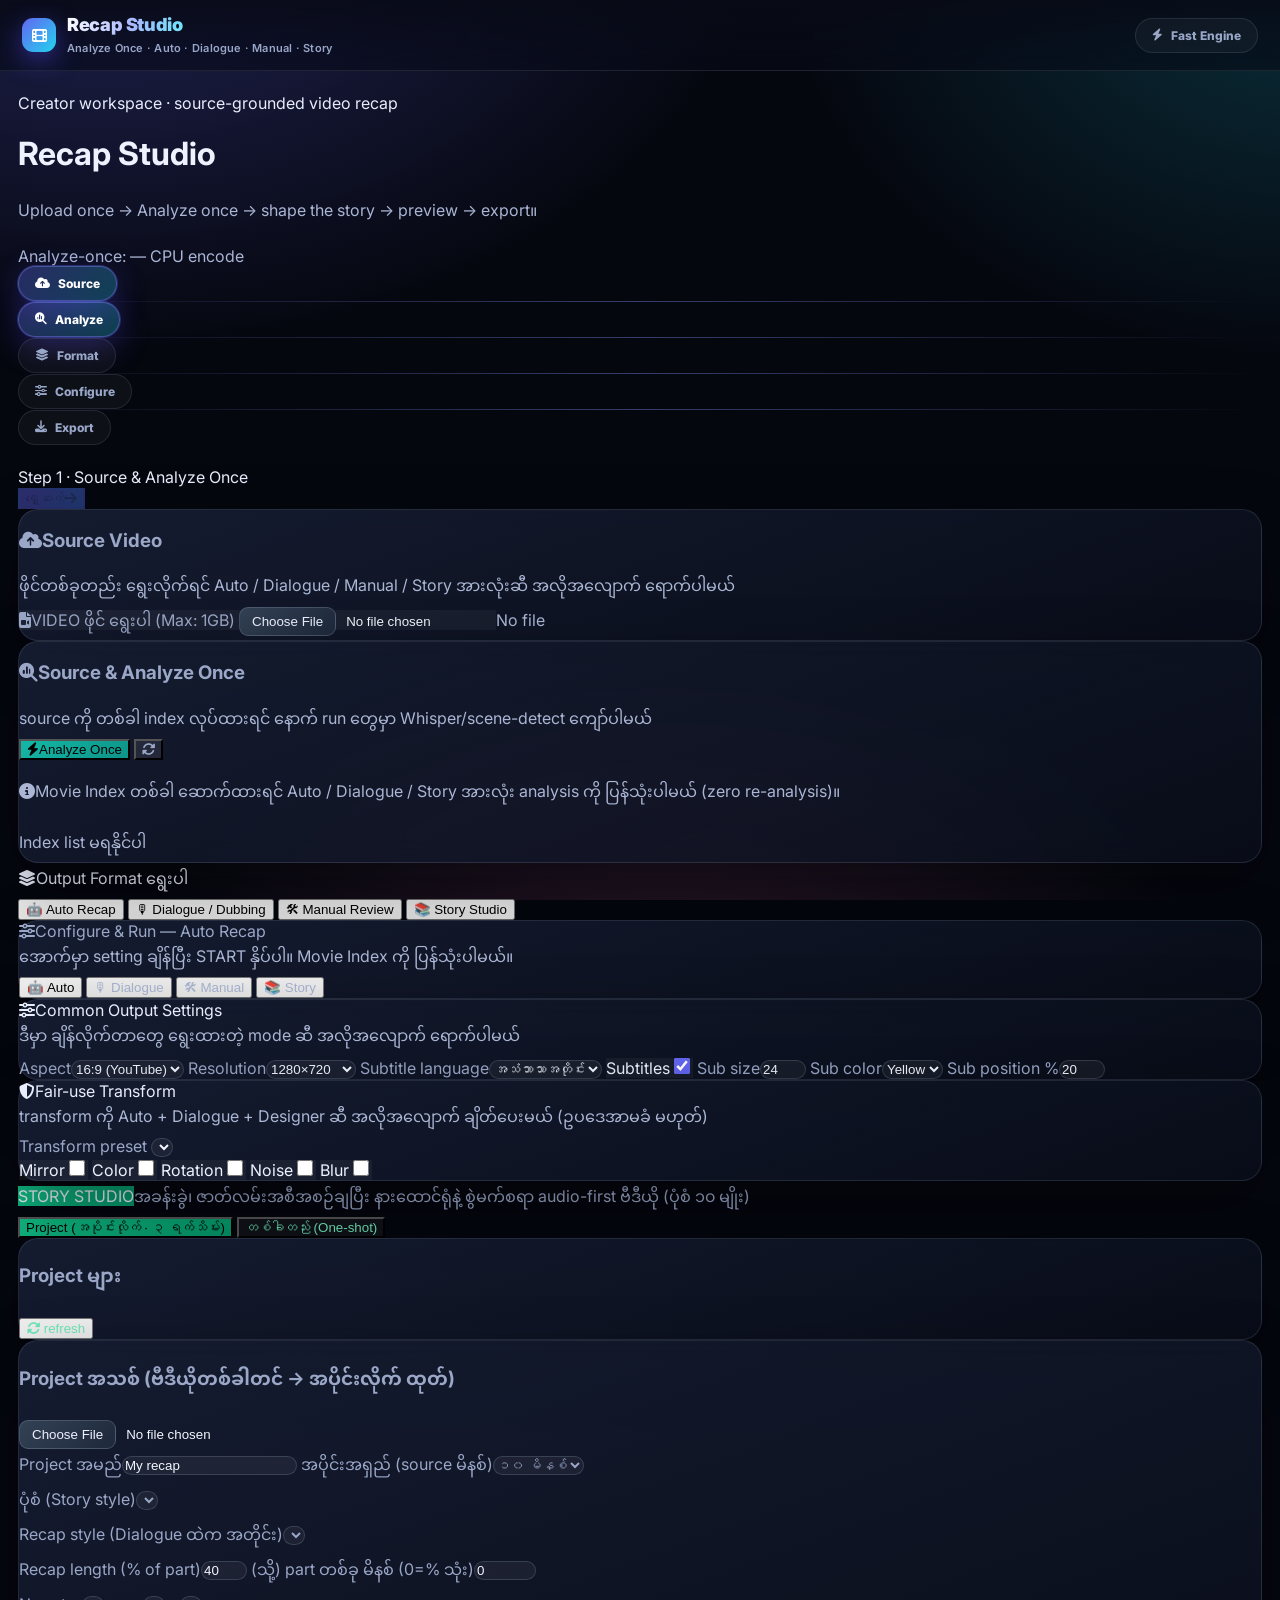
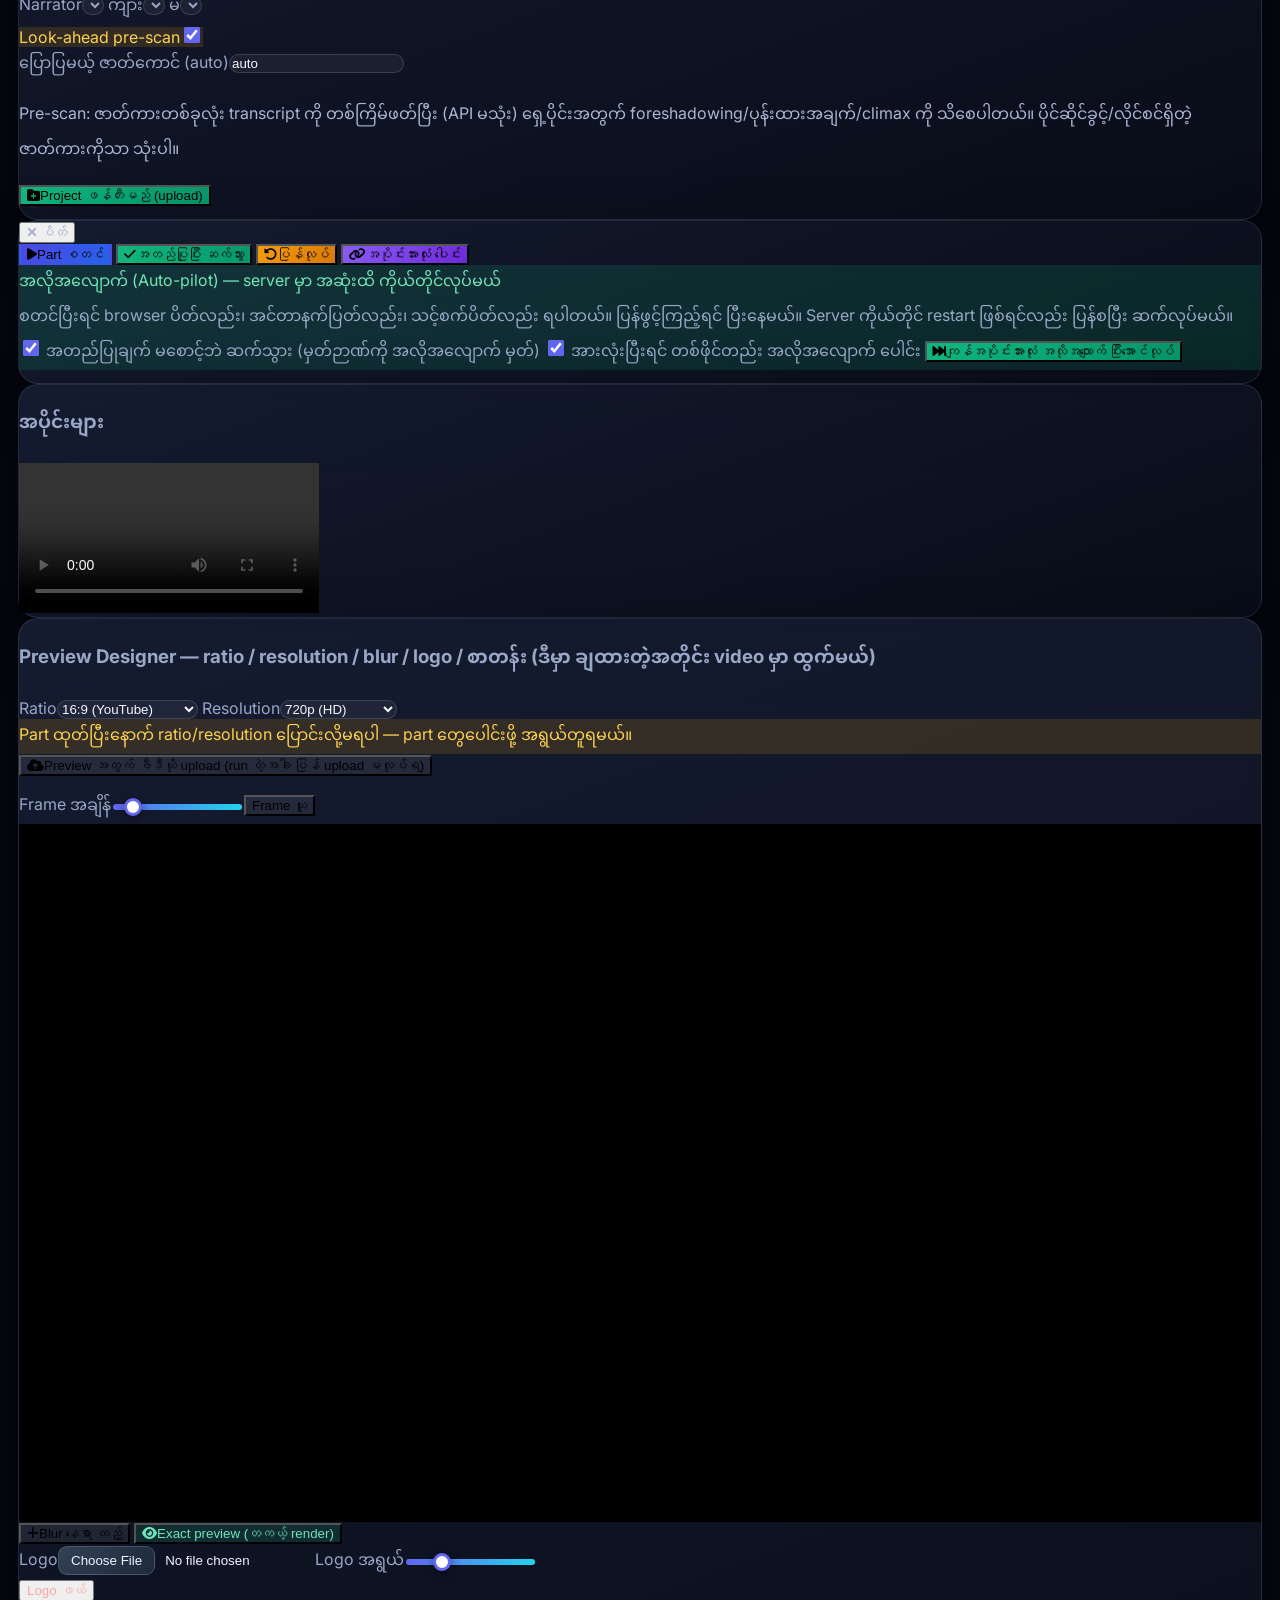
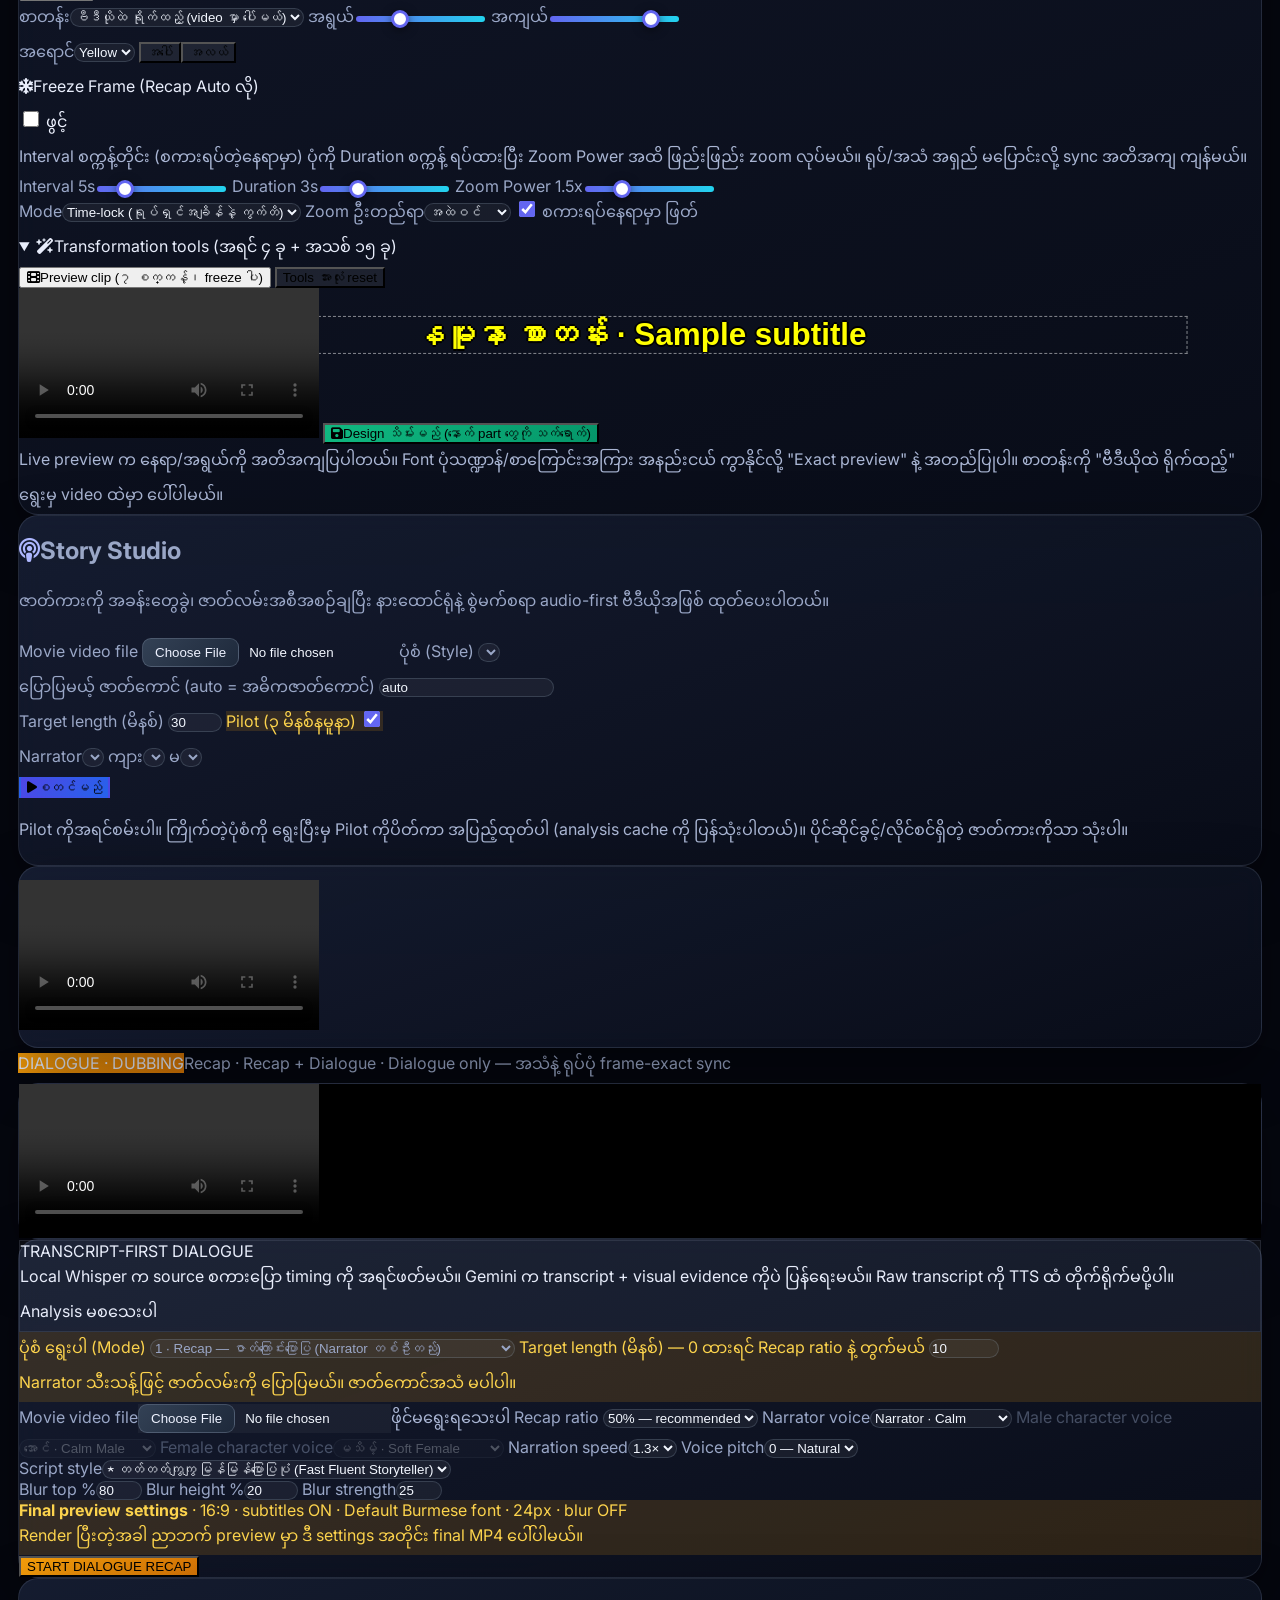
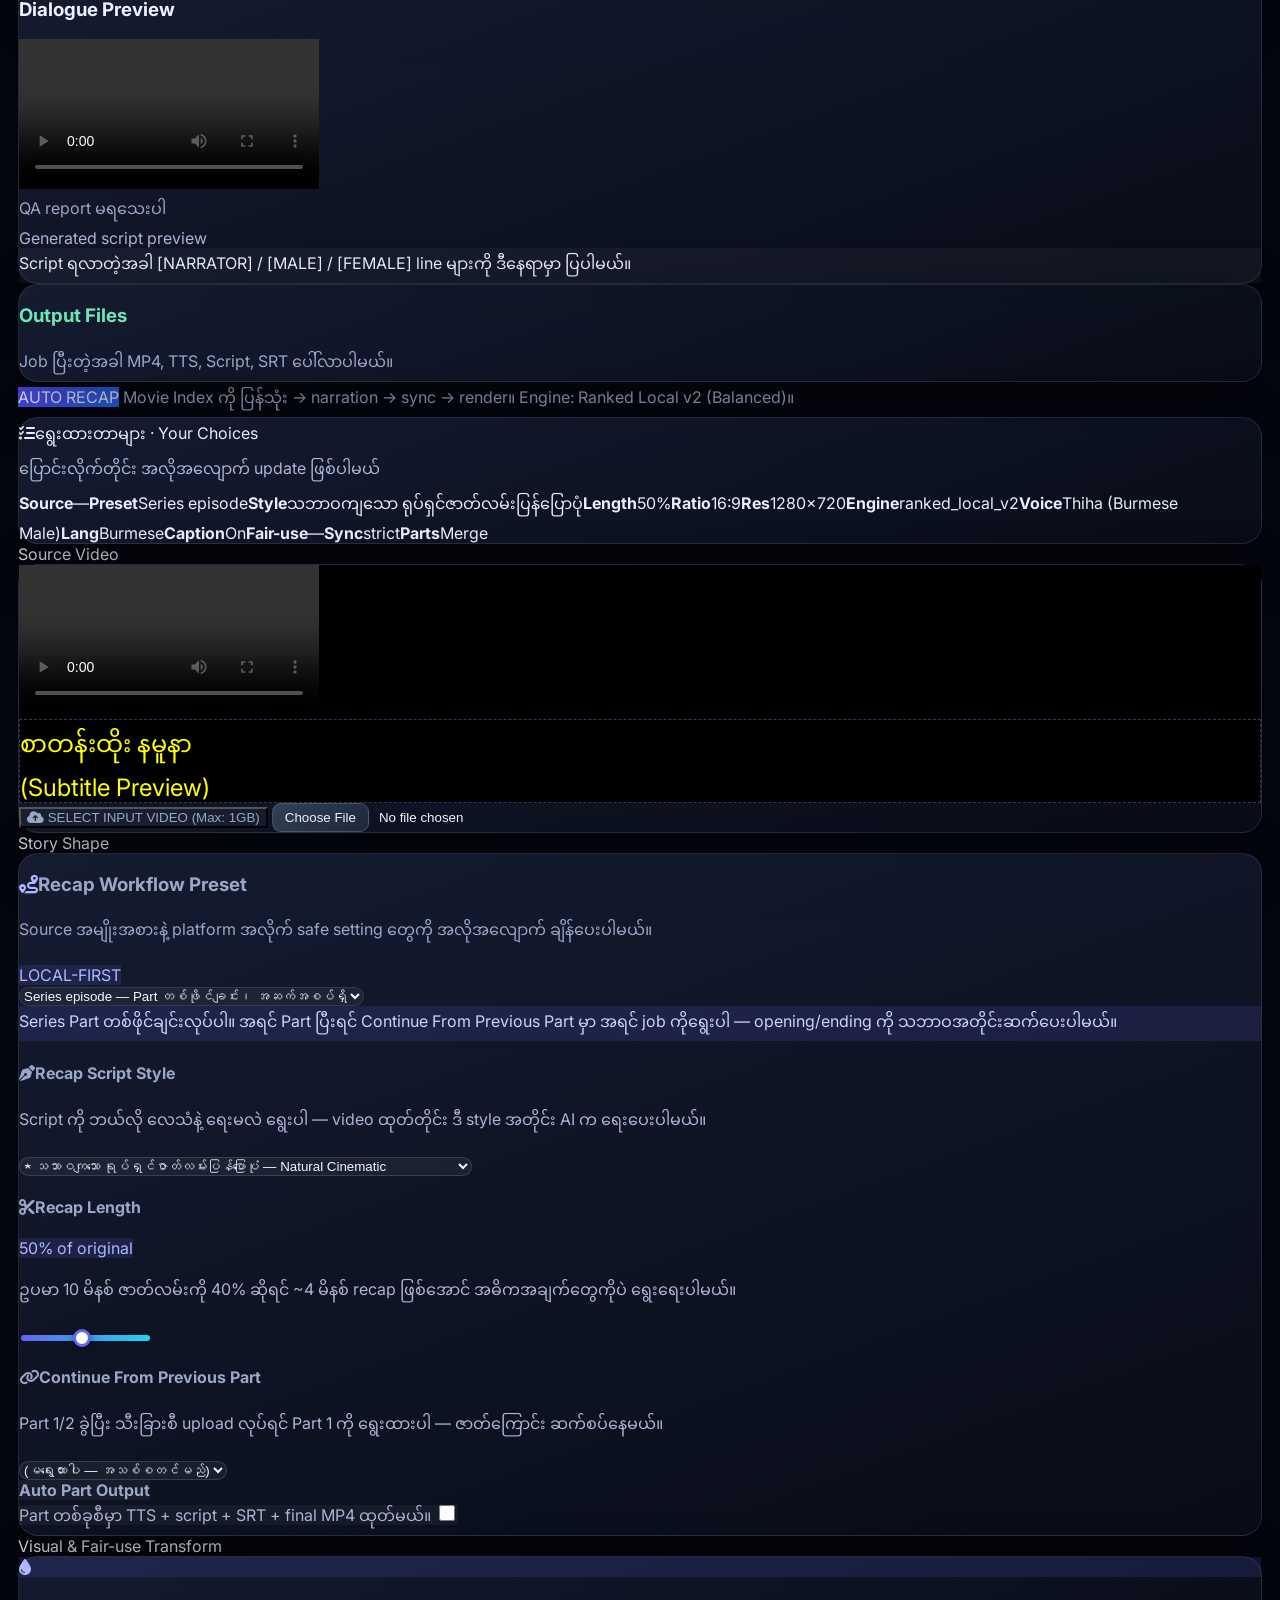
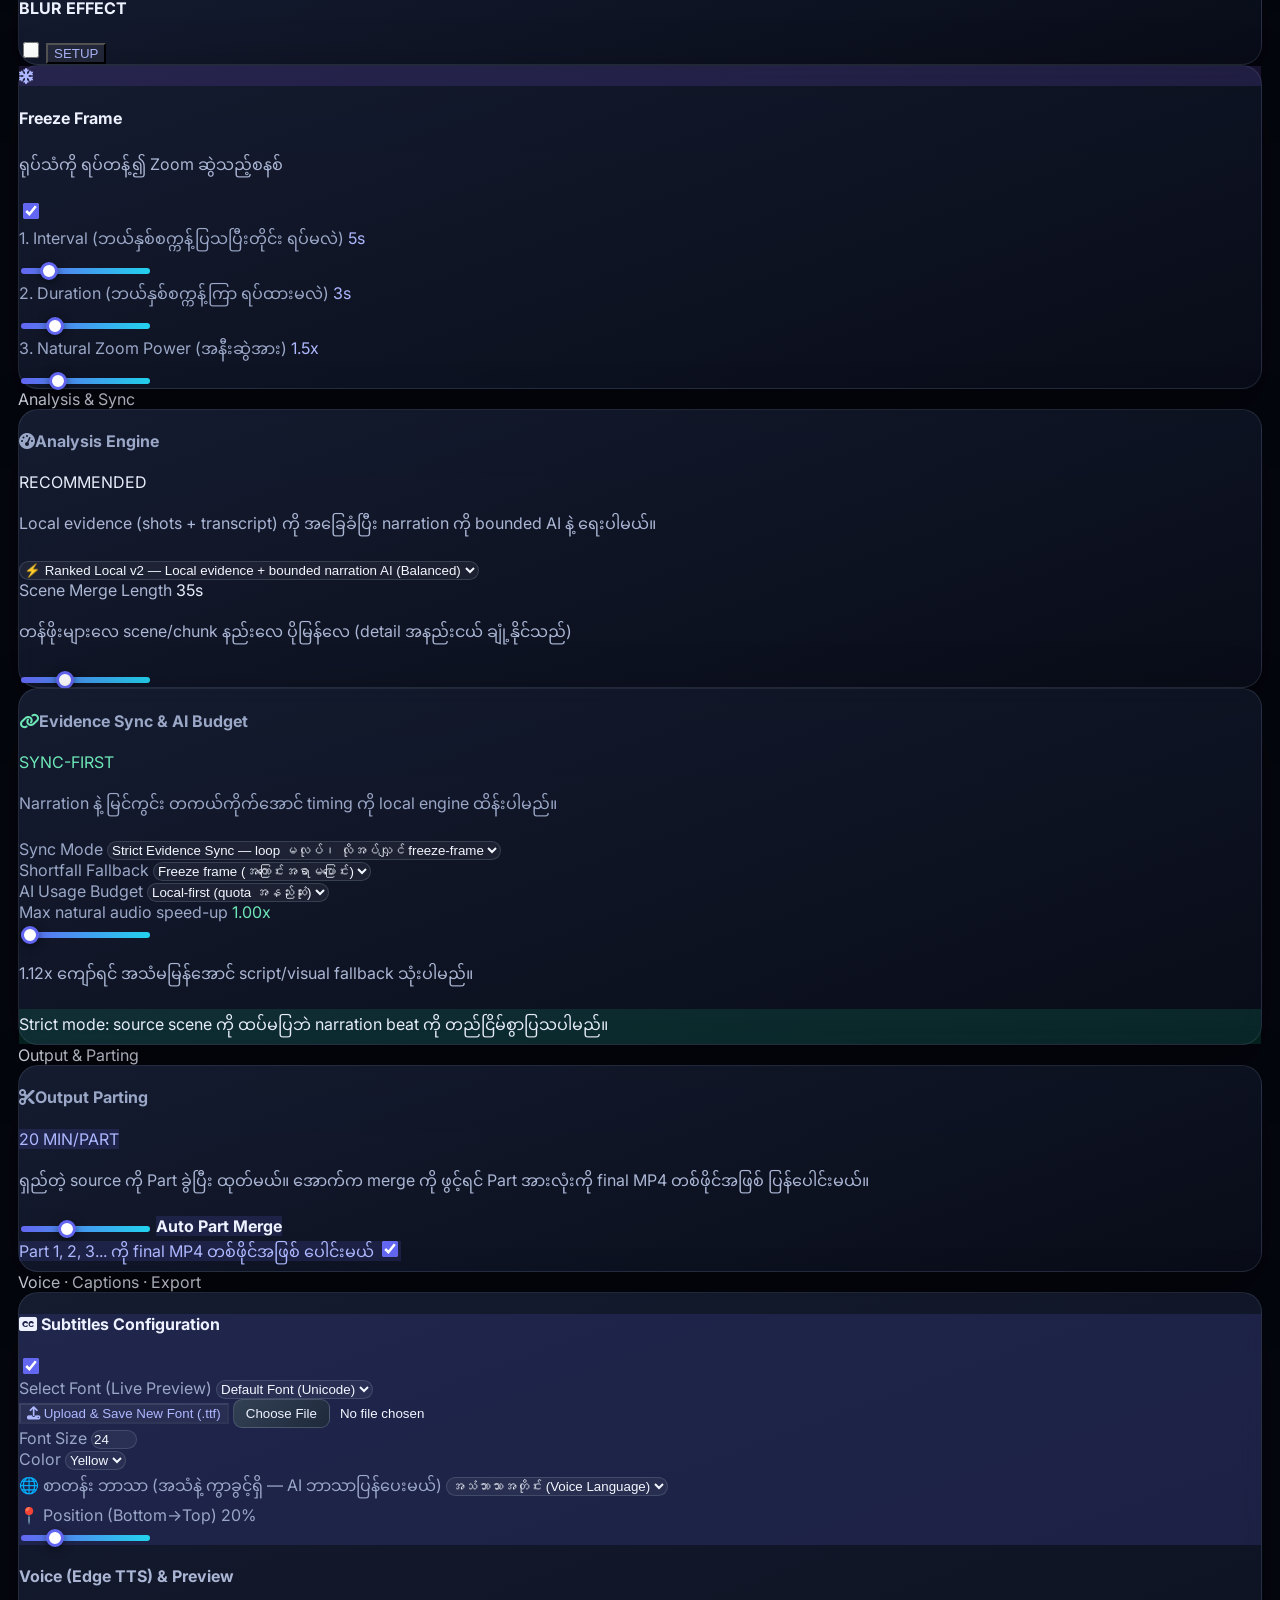
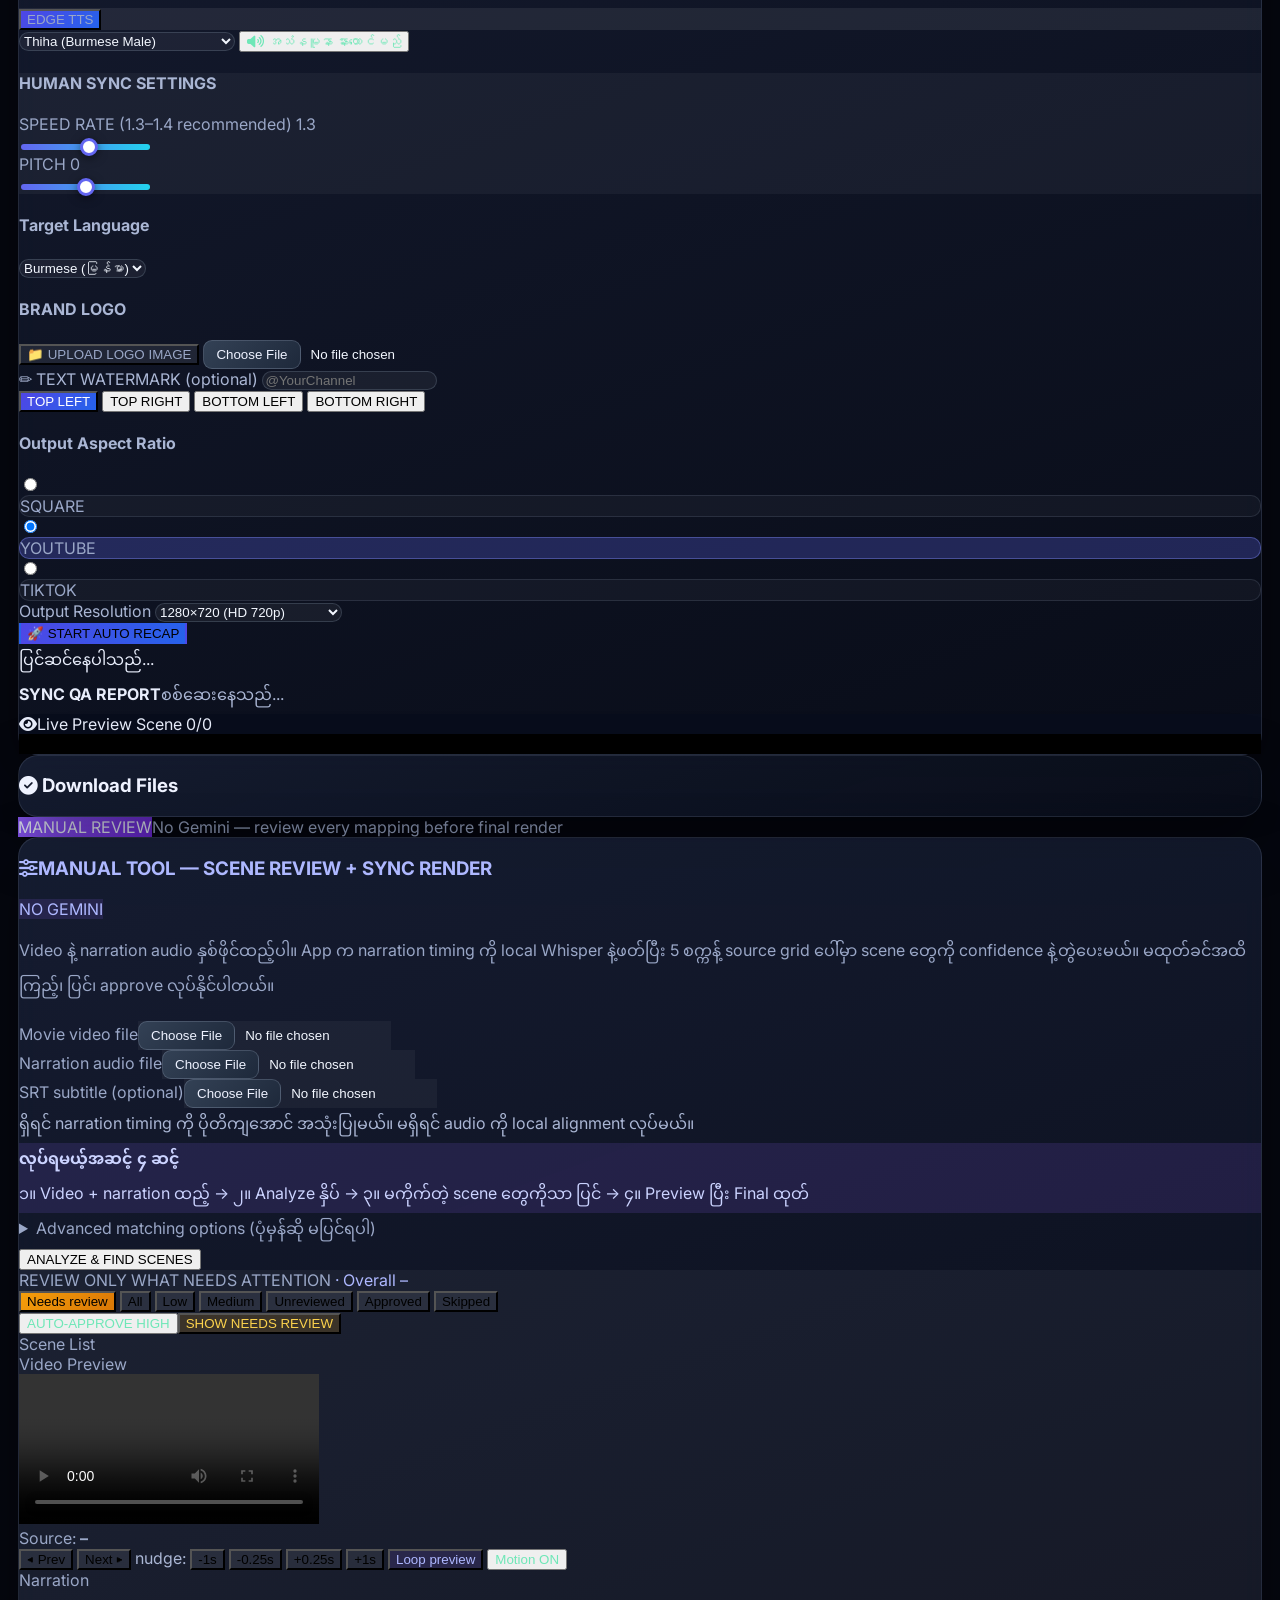
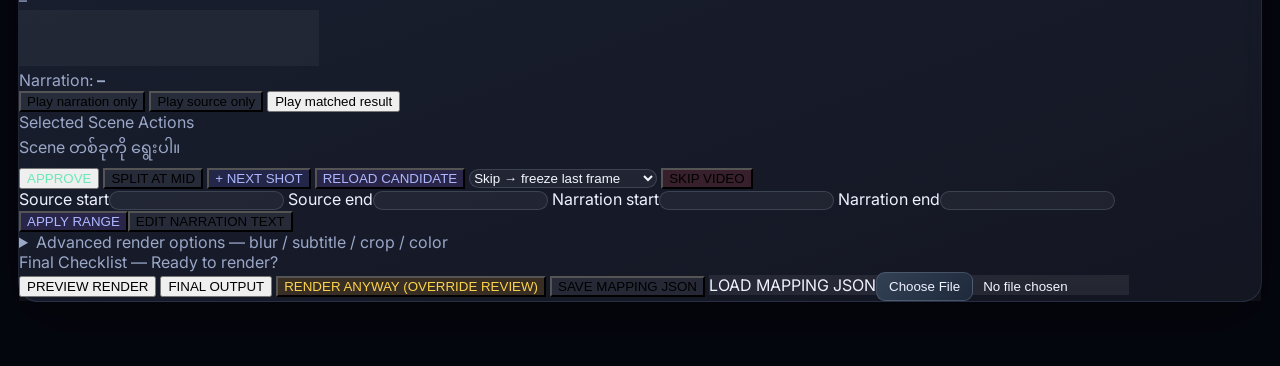
==== index.html @ 279edc96 "Unified panel: Fair-use Transform card in Configure step (preset + mirror/color/rotation/noise/blur " ====
<!DOCTYPE html>
<html lang="my">
<head>
<meta charset="UTF-8">
<meta name="viewport" content="width=device-width, initial-scale=1.0">
<title>Recap Studio — Analyze Once · Auto · Dialogue · Manual · Story</title>
<script src="https://cdn.tailwindcss.com"></script>
<link rel="preconnect" href="https://fonts.googleapis.com">
<link rel="preconnect" href="https://fonts.gstatic.com" crossorigin>
<link href="https://fonts.googleapis.com/css2?family=Inter:wght@400;500;600;700;800;900&family=Noto+Sans+Myanmar:wght@400;500;600;700&display=swap" rel="stylesheet">
<link rel="stylesheet" href="https://cdnjs.cloudflare.com/ajax/libs/font-awesome/6.5.1/css/all.min.css">
<style>
@font-face { font-family: 'SSPadauk'; src: url('/fonts/Padauk.ttf'); }

:root {
  --bg: #05070f;
  --surface: rgba(22,30,52,.72);
  --surface-2: rgba(12,18,32,.72);
  --line: rgba(148,163,184,.16);
  --line-strong: rgba(129,140,248,.40);
  --text: #e8edfb;
  --muted: #98a6c7;
  --accent: #6366f1;
  --accent-2: #22d3ee;
  --accent-3: #f472b6;
  --ok: #34d399;
  --warn: #fbbf24;
  --danger: #f87171;
  --radius: 20px;
}

* { -webkit-tap-highlight-color: transparent; }
html { scroll-behavior: smooth; }
body {
  margin: 0;
  min-height: 100vh;
  color: var(--text);
  font-family: 'Inter','Noto Sans Myanmar',system-ui,-apple-system,'Segoe UI',sans-serif;
  background:
    radial-gradient(1200px 820px at 8% -12%, rgba(99,102,241,.32), transparent 56%),
    radial-gradient(1000px 760px at 102% -4%, rgba(34,211,238,.20), transparent 52%),
    radial-gradient(980px 720px at 52% 118%, rgba(244,114,182,.18), transparent 58%),
    var(--bg);
  background-attachment: fixed;
}
::selection { background: rgba(99,102,241,.45); color: #fff; }

/* ===== Top bar ===== */
.topbar {
  position: sticky; top: 0; z-index: 60;
  display: flex; align-items: center; justify-content: space-between;
  gap: 14px; padding: 14px 22px;
  backdrop-filter: blur(16px) saturate(140%);
  background: linear-gradient(180deg, rgba(8,11,22,.92), rgba(8,11,22,.62));
  border-bottom: 1px solid var(--line);
}
.brand { display: flex; align-items: center; gap: 11px; font-weight: 900; font-size: 18px; letter-spacing: -.02em; }
.brand .logo {
  width: 34px; height: 34px; border-radius: 11px; display: grid; place-items: center;
  background: linear-gradient(135deg,#6366f1,#22d3ee);
  box-shadow: 0 8px 24px rgba(79,70,229,.5);
  color: #fff; font-size: 15px;
}
.brand .name {
  background: linear-gradient(110deg,#ffffff,#a8b8ff 55%,#6ee7f9);
  -webkit-background-clip: text; background-clip: text; color: transparent;
}
.brand .sub { font-size: 11px; font-weight: 600; color: var(--muted); letter-spacing: .02em; }
.app-main { padding: 22px 18px 64px; }

/* ===== Surfaces ===== */
.card {
  background: linear-gradient(160deg, rgba(26,34,58,.78), rgba(10,15,28,.74));
  border: 1px solid var(--line); border-radius: var(--radius);
  box-shadow: 0 22px 60px rgba(0,0,0,.38);
  backdrop-filter: blur(12px);
  transition: border-color .2s ease, box-shadow .25s ease, transform .2s ease;
}
.card:hover { border-color: var(--line-strong); box-shadow: 0 26px 72px rgba(79,70,229,.20); }

/* ===== Inputs ===== */
input:not([type=checkbox]):not([type=range]):not([type=file]),
select, textarea {
  background: rgba(255,255,255,.05) !important;
  color: #f3f7ff !important;
  border: 1px solid rgba(148,163,184,.24) !important;
  border-radius: 12px !important;
  transition: border-color .15s ease, box-shadow .15s ease;
}
input:not([type=checkbox]):not([type=range]):not([type=file]):focus,
select:focus, textarea:focus {
  outline: none;
  border-color: var(--accent) !important;
  box-shadow: 0 0 0 3px rgba(99,102,241,.24) !important;
}
select option { background: #0e1730; color: #eef2ff; }
#recapStudio input:not([type=checkbox]):not([type=range]),
#recapStudio select, #recapStudio textarea { color: #f3f7ff !important; }
#recapStudio select option { color: #eef2ff !important; background: #0e1730 !important; }
#recapStudio input[type=file] { color: #cdd7f0 !important; }
#recapStudio input[type=file]::file-selector-button {
  background: linear-gradient(135deg,#334155,#1e293b); color: #eef2ff;
  border: 1px solid rgba(148,163,184,.3); border-radius: 9px;
  padding: 6px 12px; margin-right: 10px; cursor: pointer;
}

/* ===== Buttons ===== */
#recapStudio button { transition: transform .13s ease, box-shadow .2s ease, filter .15s ease; }
#recapStudio button:hover { filter: brightness(1.09); }
#recapStudio button:active { transform: translateY(1px); }
#recapStudio button:disabled { opacity: .55; filter: grayscale(.3); cursor: not-allowed; }
#recapStudio .bg-blue-700, #recapStudio .bg-blue-600 { background: linear-gradient(135deg,#4f46e5,#2563eb) !important; border-color: transparent !important; }
#recapStudio .bg-violet-600, #recapStudio .bg-purple-600 { background: linear-gradient(135deg,#8b5cf6,#6d28d9) !important; }
#recapStudio .bg-amber-600 { background: linear-gradient(135deg,#f59e0b,#d97706) !important; }
#recapStudio .bg-emerald-600, #recapStudio .bg-green-600 { background: linear-gradient(135deg,#10b981,#059669) !important; }
#recapStudio .bg-teal-600 { background: linear-gradient(135deg,#14b8a6,#0d9488) !important; }
#recapStudio .bg-red-600 { background: linear-gradient(135deg,#ef4444,#b91c1c) !important; }

/* ===== Light-tailwind -> dark overrides ===== */
#recapStudio { min-height: 100vh; color: var(--text); }
#recapStudio .max-w-7xl { max-width: 1480px; }
#recapStudio label, #recapStudio h1, #recapStudio h2, #recapStudio h3, #recapStudio h4 { color: #eef2ff; }
#recapStudio .bg-white, #recapStudio .bg-slate-50, #recapStudio .bg-gray-50 { background-color: rgba(255,255,255,.045) !important; }
#recapStudio .bg-slate-100, #recapStudio .bg-gray-100 { background-color: rgba(255,255,255,.07) !important; }
#recapStudio .bg-slate-200 { background-color: rgba(255,255,255,.1) !important; }
#recapStudio .bg-slate-900 { background-color: #080d1c !important; }
#recapStudio .bg-black { background-color: #000 !important; }
#recapStudio .bg-blue-50, #recapStudio .bg-blue-100, #recapStudio .bg-indigo-50, #recapStudio .bg-cyan-50 { background-color: rgba(99,102,241,.15) !important; }
#recapStudio .bg-violet-50, #recapStudio .bg-violet-100, #recapStudio .bg-purple-50, #recapStudio .bg-purple-100 { background-color: rgba(139,92,246,.15) !important; }
#recapStudio .bg-amber-50, #recapStudio .bg-amber-100, #recapStudio .bg-yellow-50, #recapStudio .bg-yellow-100 { background-color: rgba(245,158,11,.15) !important; }
#recapStudio .bg-emerald-50, #recapStudio .bg-green-50, #recapStudio .bg-green-100 { background-color: rgba(16,185,129,.15) !important; }
#recapStudio .bg-red-50, #recapStudio .bg-red-100 { background-color: rgba(239,68,68,.15) !important; }
#recapStudio .bg-sky-50, #recapStudio .bg-sky-100 { background-color: rgba(14,165,233,.16) !important; }
#recapStudio .text-slate-500, #recapStudio .text-slate-600, #recapStudio .text-slate-700,
#recapStudio .text-slate-800, #recapStudio .text-gray-500, #recapStudio .text-gray-600 { color: #9aa7c7 !important; }
#recapStudio .text-slate-300, #recapStudio .text-slate-400 { color: #aab6d4 !important; }
#recapStudio .text-blue-600, #recapStudio .text-blue-700, #recapStudio .text-purple-600,
#recapStudio .text-violet-700, #recapStudio .text-indigo-600 { color: #aeb8ff !important; }
#recapStudio .text-blue-900, #recapStudio .text-purple-900, #recapStudio .text-violet-900,
#recapStudio .text-indigo-900 { color: #cbd3ff !important; }
#recapStudio .text-amber-700, #recapStudio .text-amber-800 { color: #fcd34d !important; }
#recapStudio .text-emerald-700, #recapStudio .text-emerald-600, #recapStudio .text-green-700 { color: #6ee7b7 !important; }
#recapStudio .text-red-500, #recapStudio .text-red-600 { color: #fca5a5 !important; }
#recapStudio .border-blue-100, #recapStudio .border-blue-200, #recapStudio .border-purple-200,
#recapStudio .border-violet-100, #recapStudio .border-violet-200, #recapStudio .border-amber-200,
#recapStudio .border-slate-200, #recapStudio .border-gray-200 { border-color: var(--line) !important; }
#recapStudio hr { border-color: var(--line); }

/* ===== Workflow stepper ===== */
.workspace-step {
  position: relative; display: inline-flex; align-items: center; gap: 8px;
  padding: 9px 16px; border-radius: 999px; font-weight: 800; font-size: 12px;
  color: var(--muted); background: rgba(255,255,255,.04);
  border: 1px solid var(--line); white-space: nowrap;
  transition: all .2s ease;
}
.workspace-step.active {
  color: #fff;
  background: linear-gradient(135deg, rgba(99,102,241,.35), rgba(34,211,238,.28));
  border-color: var(--line-strong);
  box-shadow: 0 0 0 1px rgba(99,102,241,.35), 0 10px 30px rgba(79,70,229,.35);
}
.workspace-line { flex: 1 1 auto; height: 1px; min-width: 12px; background: linear-gradient(90deg, transparent, var(--line-strong), transparent); }

/* ===== Toggles / sliders / radios ===== */
#recapStudio input[type=checkbox] { accent-color: var(--accent); width: 16px; height: 16px; cursor: pointer; }
#recapStudio input[type=range] { -webkit-appearance: none; appearance: none; height: 6px; border-radius: 999px;
  background: linear-gradient(90deg, var(--accent), var(--accent-2)); outline: none; }
#recapStudio input[type=range]::-webkit-slider-thumb { -webkit-appearance: none; width: 18px; height: 18px; border-radius: 50%;
  background: #fff; border: 3px solid var(--accent); cursor: pointer; box-shadow: 0 2px 10px rgba(0,0,0,.5); }
#recapStudio input[type=range]::-moz-range-thumb { width: 16px; height: 16px; border-radius: 50%; background: #fff; border: 3px solid var(--accent); cursor: pointer; }
.ratio-radio + div { color: #aebbd2; background-color: rgba(255,255,255,.035); border: 1px solid var(--line); border-radius: 10px; }
.ratio-radio:checked + div { background-color: rgba(99,102,241,.28) !important; border-color: var(--line-strong) !important; color: #fff; }
.active-tab { background: linear-gradient(135deg,#4f46e5,#2563eb) !important; color: #fff !important; }

/* ===== Component hooks ===== */
.simple-hidden { display: none !important; }
.sub-outline { border: 1px dashed var(--line-strong); }
.dialogue-evidence-card { background: rgba(255,255,255,.04); border: 1px solid var(--line); }
.dialogue-script-preview { background: rgba(255,255,255,.04); }
#storyStudio, #dzCard { color: var(--text); }
.modal { display: none; position: fixed; inset: 0; z-index: 90; background: rgba(3,6,16,.72);
  backdrop-filter: blur(4px); align-items: center; justify-content: center; padding: 16px; }
.modal > div { background: linear-gradient(160deg, rgba(26,34,58,.98), rgba(10,15,28,.98)); border: 1px solid var(--line); border-radius: var(--radius); box-shadow: 0 30px 90px rgba(0,0,0,.6); }

/* ===== Scrollbars ===== */
* { scrollbar-width: thin; scrollbar-color: rgba(129,140,248,.5) transparent; }
*::-webkit-scrollbar { width: 10px; height: 10px; }
*::-webkit-scrollbar-track { background: transparent; }
*::-webkit-scrollbar-thumb { background: linear-gradient(180deg,#4f46e5,#0891b2); border-radius: 999px; border: 2px solid transparent; background-clip: padding-box; }

@media (max-width: 640px) {
  .app-main { padding: 14px 10px 60px; }
  .topbar { padding: 12px 14px; }
  #recapStudio .grid { grid-template-columns: 1fr !important; }
}
@media (prefers-reduced-motion: reduce) {
  * { transition: none !important; animation: none !important; scroll-behavior: auto !important; }
}
</style>
</head>
<body>
<header class="topbar">
  <div class="brand">
    <span class="logo"><i class="fa-solid fa-film"></i></span>
    <span>
      <span class="name">Recap Studio</span><br>
      <span class="sub">Analyze Once · Auto · Dialogue · Manual · Story</span>
    </span>
  </div>
  <div style="display:flex;align-items:center;gap:8px">
    <span class="workspace-step" title="AWS Bedrock / Gemini"><i class="fa-solid fa-bolt"></i> Fast Engine</span>
  </div>
</header>
<main class="app-main">
<div id="recapStudio" class="studio-shell">
        <div class="max-w-7xl mx-auto mb-6">
            <div class="workspace-kicker mb-2">Creator workspace · source-grounded video recap</div>
            <div class="flex flex-col md:flex-row md:items-end md:justify-between gap-3">
                <div><h1 class="workspace-title">Recap Studio</h1><p class="text-xs text-slate-400 mt-2 max-w-2xl">Upload once → Analyze once → shape the story → preview → export။</p></div>
                <div class="flex items-center gap-2">
                    <span id="mrsIndexChip" class="text-[10px] font-bold px-2 py-1 rounded bg-slate-700 text-slate-300">Analyze-once: —</span>
                    <span id="mrsHwChip" class="text-[10px] font-bold px-2 py-1 rounded bg-slate-700 text-slate-300">CPU encode</span>
                </div>
            </div>
            <div id="mrsStepStrip" class="mt-5 flex items-center gap-1 md:gap-2 overflow-x-auto pb-1">
                <div class="workspace-step" data-step="1"><i class="fa-solid fa-cloud-arrow-up"></i><span>Source</span></div><div class="workspace-line"></div>
                <div class="workspace-step" data-step="2"><i class="fa-solid fa-magnifying-glass-chart"></i><span>Analyze</span></div><div class="workspace-line"></div>
                <div class="workspace-step" data-step="3"><i class="fa-solid fa-layer-group"></i><span>Format</span></div><div class="workspace-line"></div>
                <div class="workspace-step" data-step="4"><i class="fa-solid fa-sliders"></i><span>Configure</span></div><div class="workspace-line"></div>
                <div class="workspace-step" data-step="5"><i class="fa-solid fa-download"></i><span>Export</span></div>
            </div>
        </div>

        <div class="max-w-7xl mx-auto mb-5">
            <!-- Wizard nav -->
            <div class="flex items-center justify-between gap-3 mb-4">
                <button type="button" id="wzBack" onclick="mrsWzGo(MRS_WZ_STEP-1)" class="bg-slate-100 text-slate-600 px-4 py-2 rounded-lg text-xs font-bold"><i class="fa-solid fa-arrow-left mr-1"></i>နောက်ပြန်</button>
                <div id="wzTitle" class="text-xs font-bold text-indigo-200 flex-1 text-center">Step 1 · Source &amp; Analyze Once</div>
                <button type="button" id="wzNext" onclick="mrsWzGo(MRS_WZ_STEP+1)" class="bg-blue-700 text-white px-4 py-2 rounded-lg text-xs font-bold">ရှေ့ဆက်<i class="fa-solid fa-arrow-right ml-1"></i></button>
            </div>

            <!-- Step 1 · Source & Analyze Once -->
            <div id="wzStep1" class="wz-step">
                <div class="card p-4 mb-4 border-l-4 border-blue-500">
                    <div class="flex items-center justify-between flex-wrap gap-2 mb-2">
                        <h3 class="font-black text-sm text-slate-800"><i class="fa-solid fa-cloud-arrow-up text-blue-400 mr-2"></i>Source Video</h3>
                        <span class="text-[10px] text-slate-400">ဖိုင်တစ်ခုတည်း ရွေးလိုက်ရင် Auto / Dialogue / Manual / Story အားလုံးဆီ အလိုအလျောက် ရောက်ပါမယ်</span>
                    </div>
                    <div class="flex flex-col md:flex-row gap-2 items-center">
                        <label class="flex-1 w-full bg-slate-50 border-2 border-dashed border-slate-300 rounded-lg py-3 px-3 text-slate-500 font-semibold text-xs cursor-pointer hover:bg-slate-100 flex items-center gap-2">
                            <i class="fa-solid fa-file-video text-lg"></i><span id="wzSourceName">VIDEO ဖိုင် ရွေးပါ (Max: 1GB)</span>
                            <input id="wzSourceFile" type="file" accept="video/*" class="hidden" onchange="mrsSourcePicked(this)">
                        </label>
                        <span id="wzSourceChip" class="text-[10px] font-bold px-2 py-1 rounded bg-slate-700 text-slate-300">No file</span>
                    </div>
                </div>
                <div class="card p-4 mb-4 border-l-4 border-teal-500">
                    <div class="flex items-center justify-between flex-wrap gap-2 mb-2">
                        <h3 class="font-black text-sm text-slate-800"><i class="fa-solid fa-magnifying-glass-chart text-teal-400 mr-2"></i>Source &amp; Analyze Once</h3>
                        <span id="mrsIndexStatus" class="text-[10px] text-slate-400">source ကို တစ်ခါ index လုပ်ထားရင် နောက် run တွေမှာ Whisper/scene-detect ကျော်ပါမယ်</span>
                    </div>
                    <div class="flex flex-col md:flex-row gap-2">
                        <button type="button" id="mrsIndexBuildBtn" onclick="mrsBuildIndex()" class="bg-teal-600 hover:bg-teal-700 text-white px-4 py-2 rounded-lg font-bold text-xs whitespace-nowrap"><i class="fa-solid fa-bolt mr-1"></i>Analyze Once</button>
                        <button type="button" onclick="mrsLoadIndexList()" class="bg-slate-100 text-slate-600 px-3 py-2 rounded-lg text-xs font-bold" title="Index list ပြန်ဆွဲ"><i class="fa-solid fa-rotate"></i></button>
                    </div>
                    <p class="text-[11px] text-slate-400 mt-2"><i class="fa-solid fa-circle-info mr-1"></i>Movie Index တစ်ခါ ဆောက်ထားရင် Auto / Dialogue / Story အားလုံး analysis ကို ပြန်သုံးပါမယ် (zero re-analysis)။</p>
                    <div id="mrsIndexList" class="mt-2 text-[11px] text-slate-400 space-y-1"></div>
                </div>
            </div>

            <!-- Step 2 · Output Format -->
            <div id="wzStep2" class="wz-step hidden">
                <div class="text-[11px] font-bold tracking-widest text-indigo-300 uppercase mb-2"><i class="fa-solid fa-layer-group mr-1"></i>Output Format ရွေးပါ</div>
                <div class="grid grid-cols-2 md:grid-cols-4 gap-2 mb-4">
                    <button type="button" id="autoToolTab" onclick="switchRecapTool('auto')" class="text-left rounded-xl border-2 px-3 py-2 text-xs font-bold">🤖 Auto Recap</button>
                    <button type="button" id="dialogueToolTab" onclick="switchRecapTool('dialogue')" class="text-left rounded-xl border-2 px-3 py-2 text-xs font-bold">🎙 Dialogue / Dubbing</button>
                    <button type="button" id="manualToolTab" onclick="switchRecapTool('manual')" class="text-left rounded-xl border-2 px-3 py-2 text-xs font-bold">🛠 Manual Review</button>
                    <button type="button" id="storyToolTab" onclick="switchRecapTool('story')" class="text-left rounded-xl border-2 px-3 py-2 text-xs font-bold">📚 Story Studio</button>
                </div>
            </div>

            <!-- Step 3 · Configure & Run -->
            <div id="wzStep3" class="wz-step hidden">
                <div class="card p-4 mb-4 border-l-4 border-indigo-500">
                    <div class="flex items-center justify-between flex-wrap gap-2">
                        <div class="text-sm font-bold text-slate-800"><i class="fa-solid fa-sliders text-indigo-400 mr-2"></i>Configure &amp; Run — <span id="wzModeName">Auto Recap</span></div>
                        <span class="text-[10px] text-slate-400">အောက်မှာ setting ချိန်ပြီး START နှိပ်ပါ။ Movie Index ကို ပြန်သုံးပါမယ်။</span>
                    </div>
                    <div id="wzModeTabs" class="mt-3 flex flex-wrap gap-2">
                        <button type="button" data-mode="auto" onclick="switchRecapTool('auto')" class="wz-mode-tab text-xs font-bold px-3 py-2 rounded-lg border-2">🤖 Auto</button>
                        <button type="button" data-mode="dialogue" onclick="switchRecapTool('dialogue')" class="wz-mode-tab text-xs font-bold px-3 py-2 rounded-lg border-2">🎙 Dialogue</button>
                        <button type="button" data-mode="manual" onclick="switchRecapTool('manual')" class="wz-mode-tab text-xs font-bold px-3 py-2 rounded-lg border-2">🛠 Manual</button>
                        <button type="button" data-mode="story" onclick="switchRecapTool('story')" class="wz-mode-tab text-xs font-bold px-3 py-2 rounded-lg border-2">📚 Story</button>
                    </div>
                </div>
                <div class="card p-4 mb-4 border-l-4 border-fuchsia-500">
                    <div class="flex items-center justify-between flex-wrap gap-2 mb-3">
                        <div class="text-[11px] font-bold tracking-widest text-fuchsia-300 uppercase"><i class="fa-solid fa-sliders mr-1"></i>Common Output Settings</div>
                        <span class="text-[10px] text-slate-400">ဒီမှာ ချိန်လိုက်တာတွေ ရွေးထားတဲ့ mode ဆီ အလိုအလျောက် ရောက်ပါမယ်</span>
                    </div>
                    <div class="grid grid-cols-2 md:grid-cols-4 gap-3">
                        <label class="text-[11px] font-bold text-slate-500">Aspect<select id="uAspect" class="w-full mt-1 border rounded p-2 text-xs" onchange="uPush()"><option value="16:9">16:9 (YouTube)</option><option value="9:16">9:16 (TikTok)</option><option value="1:1">1:1 (Square)</option></select></label>
                        <label class="text-[11px] font-bold text-slate-500">Resolution<select id="uRes" class="w-full mt-1 border rounded p-2 text-xs" onchange="uPush()"><option value="1280:720">1280×720</option><option value="1920:1080">1920×1080</option><option value="854:480">854×480</option></select></label>
                        <label class="text-[11px] font-bold text-slate-500">Subtitle language<select id="uLang" class="w-full mt-1 border rounded p-2 text-xs" onchange="uPush()"><option value="">အသံဘာသာအတိုင်း</option><option value="Burmese">မြန်မာ</option><option value="English">English</option><option value="Thai">ไทย</option><option value="Chinese Simplified">中文</option><option value="Japanese">日本語</option><option value="Korean">한국어</option><option value="Hindi">हिन्दी</option><option value="Spanish">Español</option><option value="Indonesian">Indonesia</option><option value="Vietnamese">Tiếng Việt</option><option value="Arabic">العربية</option><option value="French">Français</option><option value="Russian">Русский</option></select></label>
                        <label class="flex items-center justify-between bg-slate-50 border rounded p-2 text-[11px] font-bold mt-4">Subtitles<input type="checkbox" id="uSubs" class="toggle-checkbox" checked onchange="uPush()"></label>
                        <label class="text-[11px] font-bold text-slate-500">Sub size<input type="number" id="uSubSize" value="24" min="10" max="80" class="w-full mt-1 border rounded p-2 text-xs" onchange="uPush()"></label>
                        <label class="text-[11px] font-bold text-slate-500">Sub color<select id="uSubColor" class="w-full mt-1 border rounded p-2 text-xs" onchange="uPush()"><option>Yellow</option><option>White</option><option>Green</option><option>Cyan</option></select></label>
                        <label class="text-[11px] font-bold text-slate-500">Sub position %<input type="number" id="uSubPos" value="20" min="0" max="95" class="w-full mt-1 border rounded p-2 text-xs" onchange="uPush()"></label>
                    </div>
                </div>
                <div class="card p-4 mb-4 border-l-4 border-amber-500">
                    <div class="flex items-center justify-between flex-wrap gap-2 mb-3">
                        <div class="text-[11px] font-bold tracking-widest text-amber-300 uppercase"><i class="fa-solid fa-shield-halved mr-1"></i>Fair-use Transform</div>
                        <span class="text-[10px] text-slate-400">transform ကို Auto + Dialogue + Designer ဆီ အလိုအလျောက် ချိတ်ပေးမယ် (ဥပဒေအာမခံ မဟုတ်)</span>
                    </div>
                    <div class="grid grid-cols-1 md:grid-cols-2 gap-2 items-end mb-3">
                        <label class="text-[11px] font-bold text-slate-500">Transform preset
                            <select id="mrsFairUsePreset" class="w-full mt-1 border rounded p-2 text-xs font-normal" onchange="mrsApplyFairUse(this.value)"></select>
                        </label>
                        <div id="mrsFairUseHelp" class="text-[10px] text-slate-400 pb-2"></div>
                    </div>
                    <div class="grid grid-cols-2 md:grid-cols-5 gap-2">
                        <label class="flex items-center justify-between bg-slate-50 border rounded p-2 text-[11px] font-bold">Mirror<input type="checkbox" id="uMirror" class="toggle-checkbox" onchange="mrsApplyUnified()"></label>
                        <label class="flex items-center justify-between bg-slate-50 border rounded p-2 text-[11px] font-bold">Color<input type="checkbox" id="uColor" class="toggle-checkbox" onchange="mrsApplyUnified()"></label>
                        <label class="flex items-center justify-between bg-slate-50 border rounded p-2 text-[11px] font-bold">Rotation<input type="checkbox" id="uRotation" class="toggle-checkbox" onchange="mrsApplyUnified()"></label>
                        <label class="flex items-center justify-between bg-slate-50 border rounded p-2 text-[11px] font-bold">Noise<input type="checkbox" id="uNoise" class="toggle-checkbox" onchange="mrsApplyUnified()"></label>
                        <label class="flex items-center justify-between bg-slate-50 border rounded p-2 text-[11px] font-bold">Blur<input type="checkbox" id="uBlur" class="toggle-checkbox" onchange="mrsApplyUnified()"></label>
                    </div>
                </div>
            </div>
        </div>
    
    <section id="storyStudio" class="max-w-7xl mx-auto hidden">
        <div class="mb-3 flex items-center gap-2"><span class="bg-emerald-600 text-white px-3 py-1 rounded-lg text-[11px] font-bold">STORY STUDIO</span><span class="text-[11px] text-slate-500">အခန်းခွဲ၊ ဇာတ်လမ်းအစီအစဉ်ချပြီး နားထောင်ရုံနဲ့ စွဲမက်စရာ audio-first ဗီဒီယို (ပုံစံ ၁၀ မျိုး)</span></div>
        
        <div class="mb-3 flex gap-2">
            <button type="button" id="ssModeProjectBtn" onclick="setSSMode('project')" class="flex-1 py-2 rounded-xl font-bold text-xs bg-emerald-600 text-white">Project (အပိုင်းလိုက် · ၃ ရက်သိမ်း)</button>
            <button type="button" id="ssModeOneBtn" onclick="setSSMode('oneshot')" class="flex-1 py-2 rounded-xl font-bold text-xs bg-white text-emerald-700 border border-emerald-300">တစ်ခါတည်း (One-shot)</button>
        </div>
        <div id="ssProjectBox" class="space-y-4">
            <div id="pjStorage" class="text-[11px] rounded p-2 border"></div>
            <div class="card p-4 space-y-2">
                <div class="flex items-center justify-between"><h3 class="font-black text-sm text-slate-800">Project များ</h3><button type="button" onclick="pjLoadList()" class="text-[11px] text-emerald-700 font-bold"><i class="fa-solid fa-rotate"></i> refresh</button></div>
                <div id="pjList" class="space-y-2 text-[11px]"></div>
            </div>
            <div class="card p-4 space-y-3" id="pjCreateCard">
                <h3 class="font-black text-sm text-slate-800">Project အသစ် (ဗီဒီယိုတစ်ခါတင် → အပိုင်းလိုက် ထုတ်)</h3>
                <input id="pjFile" type="file" accept="video/*" class="w-full border rounded p-2 text-[11px]">
                <div class="grid grid-cols-2 gap-3">
                    <label class="text-[11px] font-bold text-slate-500 block">Project အမည်<input id="pjName" type="text" value="My recap" class="w-full mt-1 border rounded p-2 font-normal text-slate-700"></label>
                    <label class="text-[11px] font-bold text-slate-500 block">အပိုင်းအရှည် (source မိနစ်)<select id="pjPartMin" class="w-full mt-1 border rounded p-2 font-normal text-slate-700"><option value="10" selected>၁၀ မိနစ်</option><option value="15">၁၅ မိနစ်</option><option value="20">၂၀ မိနစ်</option><option value="30">၃၀ မိနစ်</option></select></label>
                </div>
                <label class="text-[11px] font-bold text-slate-500 block">ပုံစံ (Story style)<select id="pjStyle" class="w-full mt-1 border rounded p-2 font-normal text-slate-700"></select></label>
                <div id="pjStyleDesc" class="text-[11px] text-blue-700"></div>
                <label class="text-[11px] font-bold text-slate-500 block">Recap style (Dialogue ထဲက အတိုင်း)<select id="pjRecapStyle" class="w-full mt-1 border rounded p-2 font-normal text-slate-700"></select></label>
                <div class="grid grid-cols-2 gap-3">
                    <label class="text-[11px] font-bold text-slate-500 block">Recap length (% of part)<input id="pjRatio" type="number" min="10" max="90" value="40" class="w-full mt-1 border rounded p-2 font-normal text-slate-700"></label>
                    <label class="text-[11px] font-bold text-slate-500 block">(သို့) part တစ်ခု မိနစ် (0=% သုံး)<input id="pjTargetMin" type="number" min="0" max="60" step="0.5" value="0" class="w-full mt-1 border rounded p-2 font-normal text-slate-700"></label>
                </div>
                <div class="grid grid-cols-3 gap-2">
                    <label class="text-[11px] font-bold text-slate-500 block">Narrator<select id="pjNarrator" class="w-full mt-1 border rounded p-2 font-normal text-slate-700"></select></label>
                    <label class="text-[11px] font-bold text-slate-500 block">ကျား<select id="pjMale" class="w-full mt-1 border rounded p-2 font-normal text-slate-700"></select></label>
                    <label class="text-[11px] font-bold text-slate-500 block">မ<select id="pjFemale" class="w-full mt-1 border rounded p-2 font-normal text-slate-700"></select></label>
                </div>
                <div class="grid grid-cols-3 gap-2">
                    <label class="text-[11px] font-bold text-slate-500 block">Aspect<select id="pjAspect" class="w-full mt-1 border rounded p-2 font-normal text-slate-700"><option value="16:9">16:9</option><option value="9:16">9:16</option><option value="1:1">1:1</option></select></label>
                    <label class="text-[11px] font-bold text-slate-500 block">Resolution<select id="pjRes" class="w-full mt-1 border rounded p-2 font-normal text-slate-700"><option value="1280:720">720p</option><option value="1920:1080">1080p</option><option value="854:480">480p</option></select></label>
                    <label class="flex items-center justify-between bg-amber-50 border border-amber-300 rounded p-2 text-[11px] font-bold text-amber-800">Look-ahead pre-scan<input id="pjPrescan" type="checkbox" checked class="w-4 h-4"></label>
                </div>
                <div id="pjPovRow" class="hidden"><label class="text-[11px] font-bold text-slate-500 block">ပြောပြမယ့် ဇာတ်ကောင် (auto)<input id="pjPov" type="text" value="auto" class="w-full mt-1 border rounded p-2 font-normal text-slate-700"></label></div>
                <p class="text-[10px] text-slate-400">Pre-scan: ဇာတ်ကားတစ်ခုလုံး transcript ကို တစ်ကြိမ်ဖတ်ပြီး (API မသုံး) ရှေ့ပိုင်းအတွက် foreshadowing/ပုန်းထားအချက်/climax ကို သိစေပါတယ်။ ပိုင်ဆိုင်ခွင့်/လိုင်စင်ရှိတဲ့ ဇာတ်ကားကိုသာ သုံးပါ။</p>
                <button type="button" id="pjCreateBtn" onclick="pjCreate()" class="w-full bg-emerald-600 hover:bg-emerald-700 text-white py-3 rounded-xl font-bold"><i class="fa-solid fa-folder-plus mr-1"></i>Project ဖန်တီးမည် (upload)</button>
                <pre id="pjCreateStatus" class="hidden text-[11px] bg-slate-900 text-green-300 rounded p-3 whitespace-pre-wrap max-h-32 overflow-auto"></pre>
            </div>
            <div id="pjView" class="hidden space-y-4">
                <div class="card p-4 space-y-2">
                    <div class="flex items-center justify-between"><div><div id="pjTitle" class="font-black text-slate-800"></div><div id="pjMeta" class="text-[11px] text-slate-500"></div></div>
                    <button type="button" onclick="pjClose()" class="text-[11px] text-slate-500"><i class="fa-solid fa-xmark"></i> ပိတ်</button></div>
                    <div class="w-full bg-slate-200 rounded h-2"><div id="pjBar" class="bg-emerald-500 h-2 rounded" style="width:0%"></div></div>
                    <div id="pjSoFar" class="text-[10px] text-slate-500 max-h-16 overflow-auto"></div>
                    <div class="grid grid-cols-2 gap-2">
                        <button type="button" id="pjRunBtn" onclick="pjRun()" class="bg-blue-700 text-white py-2 rounded-lg font-bold text-xs"><i class="fa-solid fa-play mr-1"></i><span id="pjRunLabel">Part စတင်</span></button>
                        <button type="button" id="pjApproveBtn" onclick="pjApprove()" class="bg-emerald-600 text-white py-2 rounded-lg font-bold text-xs"><i class="fa-solid fa-check mr-1"></i>အတည်ပြုပြီး ဆက်သွား</button>
                        <button type="button" id="pjRedoBtn" onclick="pjRedo()" class="bg-amber-600 text-white py-2 rounded-lg font-bold text-xs"><i class="fa-solid fa-rotate-left mr-1"></i>ပြန်လုပ်</button>
                        <button type="button" id="pjJoinBtn" onclick="pjJoin()" class="bg-violet-600 text-white py-2 rounded-lg font-bold text-xs"><i class="fa-solid fa-link mr-1"></i>အပိုင်းအားလုံး ပေါင်း</button>
                    </div>
                    <div class="rounded-lg border border-emerald-300 bg-emerald-50 p-3 space-y-2">
                        <div class="text-[11px] font-bold text-emerald-700">အလိုအလျောက် (Auto-pilot) — server မှာ အဆုံးထိ ကိုယ်တိုင်လုပ်မယ်</div>
                        <div class="text-[10px] text-slate-500">စတင်ပြီးရင် browser ပိတ်လည်း၊ အင်တာနက်ပြတ်လည်း၊ သင့်စက်ပိတ်လည်း ရပါတယ်။ ပြန်ဖွင့်ကြည့်ရင် ပြီးနေမယ်။ Server ကိုယ်တိုင် restart ဖြစ်ရင်လည်း ပြန်စပြီး ဆက်လုပ်မယ်။</div>
                        <label class="flex items-center gap-2 text-[11px] text-slate-500"><input id="pjAutoApprove" type="checkbox" checked class="w-4 h-4"> အတည်ပြုချက် မစောင့်ဘဲ ဆက်သွား (မှတ်ဉာဏ်ကို အလိုအလျောက် မှတ်)</label>
                        <label class="flex items-center gap-2 text-[11px] text-slate-500"><input id="pjAutoJoin" type="checkbox" checked class="w-4 h-4"> အားလုံးပြီးရင် တစ်ဖိုင်တည်း အလိုအလျောက် ပေါင်း</label>
                        <button type="button" id="pjAutoBtn" onclick="pjAutoToggle()" class="w-full bg-emerald-600 text-white py-2 rounded-lg font-bold text-xs"><i class="fa-solid fa-forward-fast mr-1"></i><span id="pjAutoLabel">ကျန်အပိုင်းအားလုံး အလိုအလျောက် ပြီးအောင်လုပ်</span></button>
                        <div id="pjAutoState" class="text-[11px] text-slate-500"></div>
                    </div>
                    <pre id="pjStatus" class="hidden text-[11px] bg-slate-900 text-green-300 rounded p-3 whitespace-pre-wrap max-h-40 overflow-auto"></pre>
                    <div id="pjQa" class="text-[11px] text-slate-600"></div>
                </div>
                <div class="card p-4 space-y-2"><h3 class="font-black text-sm text-slate-800">အပိုင်းများ</h3><div id="pjParts" class="space-y-2 text-[11px]"></div>
                    <video id="pjVideo" controls class="w-full rounded bg-black hidden"></video><div id="pjFiles" class="space-y-1 text-[11px]"></div></div>
                <div id="pjDesignerSlot"><div class="card p-4 space-y-3" id="dzCard">
                    <h3 class="font-black text-sm text-slate-800">Preview Designer — ratio / resolution / blur / logo / စာတန်း (ဒီမှာ ချထားတဲ့အတိုင်း video မှာ ထွက်မယ်)</h3>
                    <div class="grid grid-cols-3 gap-2 text-[11px] items-end">
                        <label class="font-bold text-slate-500">Ratio<select id="dzAspect" class="w-full mt-1 border rounded p-2 font-normal" onchange="dzOnFormatChange()"><option value="16:9">16:9 (YouTube)</option><option value="9:16">9:16 (Shorts/TikTok)</option><option value="1:1">1:1</option></select></label>
                        <label class="font-bold text-slate-500">Resolution<select id="dzRes" class="w-full mt-1 border rounded p-2 font-normal" onchange="dzOnFormatChange()"><option value="854:480">480p</option><option value="1280:720" selected>720p (HD)</option><option value="1920:1080">1080p (Full HD)</option></select></label>
                        <div id="dzOutSize" class="text-emerald-700 font-bold pb-2"></div>
                    </div>
                    <div id="dzLockNote" class="hidden text-[10px] text-amber-800 bg-amber-50 border border-amber-300 rounded p-2">Part ထုတ်ပြီးနောက် ratio/resolution ပြောင်းလို့မရပါ — part တွေပေါင်းဖို့ အရွယ်တူရမယ်။</div>
                    <div id="dzUploadRow" class="hidden space-y-1">
                        <button type="button" id="dzUploadBtn" onclick="ddUploadForPreview()" class="w-full py-2 bg-slate-100 border rounded font-bold text-[11px]"><i class="fa-solid fa-cloud-arrow-up mr-1"></i>Preview အတွက် ဗီဒီယို upload (run တဲ့အခါ ပြန် upload မလုပ်ရ)</button>
                        <pre id="dzUploadStatus" class="hidden text-[10px] bg-slate-900 text-green-300 rounded p-2 whitespace-pre-wrap"></pre>
                    </div>
                    <div class="flex items-center gap-2 text-[11px]"><span class="text-slate-500">Frame အချိန်</span><input id="dzTime" type="range" min="0" max="100" value="10" class="flex-1"><span id="dzTimeLbl" class="w-16 text-right text-slate-500"></span><button type="button" onclick="dzLoadFrame(false)" class="px-2 py-1 bg-slate-100 border rounded font-bold">Frame ယူ</button></div>
                    <div id="dzStage" class="relative w-full bg-black overflow-hidden select-none touch-none rounded" style="aspect-ratio:16/9">
                        <img id="dzImg" class="absolute inset-0 w-full h-full" style="object-fit:fill;pointer-events:none" alt="">
                        <div id="dzLayer" class="absolute inset-0"></div>
                        <div id="dzBadge" class="absolute left-1 top-1 hidden text-[10px] px-2 py-1 rounded bg-black/70 text-amber-300 pointer-events-none"></div>
                    </div>
                    <div class="grid grid-cols-2 gap-2 text-[11px]">
                        <button type="button" onclick="dzAddBlur()" class="py-2 bg-slate-100 border rounded font-bold"><i class="fa-solid fa-plus mr-1"></i>Blur နေရာ ထည့်</button>
                        <button type="button" onclick="dzLoadFrame(true)" class="py-2 bg-emerald-50 border border-emerald-300 text-emerald-700 rounded font-bold"><i class="fa-solid fa-eye mr-1"></i>Exact preview (တကယ့် render)</button>
                    </div>
                    <div id="dzBlurCtl" class="space-y-1 text-[11px]"></div>
                    <div class="grid grid-cols-2 gap-2 text-[11px]">
                        <label class="font-bold text-slate-500">Logo<input id="dzLogoFile" type="file" accept="image/*" class="w-full text-[11px]" onchange="dzLogoPicked(this)"></label>
                        <label class="font-bold text-slate-500">Logo အရွယ်<input id="dzLogoW" type="range" min="3" max="40" value="12" class="w-full" oninput="dzLogoSize(this.value)"></label>
                    </div>
                    <button type="button" onclick="dzRemoveLogo()" class="text-[11px] text-red-500">Logo ဖယ်</button>
                    <div class="grid grid-cols-3 gap-2 text-[11px]">
                        <label class="font-bold text-slate-500">စာတန်း<select id="dzSubMode" class="w-full mt-1 border rounded p-1 font-normal" onchange="dzSubChanged()"><option value="burn">ဗီဒီယိုထဲ ရိုက်ထည့် (video မှာ ပေါ်မယ်)</option><option value="srt">SRT ဖိုင်သီးသန့် (video ထဲ မပါ)</option><option value="none">မလို</option></select></label>
                        <label class="font-bold text-slate-500">အရွယ်<input id="dzSubSize" type="range" min="2" max="10" step="0.25" value="4.5" class="w-full" oninput="dzSubChanged()"></label>
                        <label class="font-bold text-slate-500">အကျယ်<input id="dzSubMaxW" type="range" min="30" max="100" value="88" class="w-full" oninput="dzSubChanged()"></label>
                    </div>
                    <div class="grid grid-cols-4 gap-2 text-[11px]">
                        <label class="font-bold text-slate-500 col-span-2">အရောင်<select id="dzSubColor" class="w-full border rounded p-1 font-normal" onchange="dzSubChanged()"><option>Yellow</option><option>White</option><option>Green</option><option>Cyan</option></select></label>
                        <button type="button" onclick="dzSubPos(15)" class="py-1 bg-slate-100 border rounded">အပေါ်</button><button type="button" onclick="dzSubPos(50)" class="py-1 bg-slate-100 border rounded">အလယ်</button>
                    </div>
                    <div class="rounded-lg border border-sky-400/40 p-3 space-y-2" id="fxFreezeBox">
                        <div class="flex items-center justify-between"><div class="text-[12px] font-bold text-sky-300"><i class="fa-solid fa-snowflake mr-1"></i>Freeze Frame (Recap Auto လို)</div><label class="flex items-center gap-1 text-[11px]"><input id="fxFzOn" type="checkbox" class="w-4 h-4" onchange="fxChanged()"> ဖွင့်</label></div>
                        <div class="text-[10px] text-slate-400">Interval စက္ကန့်တိုင်း (စကားရပ်တဲ့နေရာမှာ) ပုံကို Duration စက္ကန့် ရပ်ထားပြီး Zoom Power အထိ ဖြည်းဖြည်း zoom လုပ်မယ်။ ရုပ်/အသံ အရှည် မပြောင်းလို့ sync အတိအကျ ကျန်မယ်။</div>
                        <div class="grid grid-cols-3 gap-2 text-[11px]">
                            <label class="font-bold text-slate-500">Interval <span id="fxFzIntervalV" class="text-sky-300">5s</span><input id="fxFzInterval" type="range" min="2" max="20" step="1" value="5" class="w-full" oninput="fxChanged()"></label>
                            <label class="font-bold text-slate-500">Duration <span id="fxFzDurationV" class="text-sky-300">3s</span><input id="fxFzDuration" type="range" min="0.5" max="10" step="0.5" value="3" class="w-full" oninput="fxChanged()"></label>
                            <label class="font-bold text-slate-500">Zoom Power <span id="fxFzZoomV" class="text-sky-300">1.5x</span><input id="fxFzZoom" type="range" min="1" max="3" step="0.1" value="1.5" class="w-full" oninput="fxChanged()"></label>
                        </div>
                        <div class="grid grid-cols-3 gap-2 text-[11px]">
                            <label class="font-bold text-slate-500">Mode<select id="fxFzMode" class="w-full mt-1 border rounded p-1 font-normal" onchange="fxChanged()"><option value="lock">Time-lock (ရုပ်ရှင်အချိန်နဲ့ ကွက်တိ)</option><option value="pause">Pause (Auto လို footage ဆက်)</option></select></label>
                            <label class="font-bold text-slate-500">Zoom ဦးတည်ရာ<select id="fxFzDir" class="w-full mt-1 border rounded p-1 font-normal" onchange="fxChanged()"><option value="in">အထဲဝင်</option><option value="out">အပြင်ထွက်</option><option value="alt">တစ်လှည့်စီ</option></select></label>
                            <label class="flex items-center gap-1 text-[11px] font-bold text-slate-500 pt-5"><input id="fxFzSnap" type="checkbox" checked class="w-4 h-4" onchange="fxChanged()"> စကားရပ်နေရာမှာ ဖြတ်</label>
                        </div>
                    </div>
                    <details class="rounded-lg border border-violet-400/40 p-3" id="fxTransBox" open>
                        <summary class="text-[12px] font-bold text-violet-300 cursor-pointer"><i class="fa-solid fa-wand-magic-sparkles mr-1"></i>Transformation tools (အရင် ၄ ခု + အသစ် ၁၅ ခု)</summary>
                        <div id="fxTransList" class="space-y-2 mt-2 text-[11px]"></div>
                    </details>
                    <div class="grid grid-cols-2 gap-2 text-[11px]">
                        <button type="button" onclick="dzLoadClip()" class="py-2 bg-sky-500/20 border border-sky-400/50 text-sky-200 rounded font-bold"><i class="fa-solid fa-film mr-1"></i>Preview clip (၇ စက္ကန့်၊ freeze ပါ)</button>
                        <button type="button" onclick="fxReset()" class="py-2 bg-slate-100 border rounded font-bold">Tools အားလုံး reset</button>
                    </div>
                    <video id="dzClip" controls loop class="w-full rounded bg-black hidden"></video>
                    <button type="button" id="dzSaveBtn" onclick="dzSave()" class="w-full bg-emerald-600 text-white py-2 rounded-lg font-bold text-xs"><i class="fa-solid fa-floppy-disk mr-1"></i>Design သိမ်းမည် (နောက် part တွေကို သက်ရောက်)</button>
                    <div id="dzNote" class="text-[10px] text-slate-400">Live preview က နေရာ/အရွယ်ကို အတိအကျပြပါတယ်။ Font ပုံသဏ္ဍာန်/စာကြောင်းအကြား အနည်းငယ် ကွာနိုင်လို့ "Exact preview" နဲ့ အတည်ပြုပါ။ စာတန်းကို "ဗီဒီယိုထဲ ရိုက်ထည့်" ရွေးမှ video ထဲမှာ ပေါ်ပါမယ်။</div>
                </div></div>
            </div>
        </div>
        <div id="ssOneShot" class="hidden">
        <div class="grid grid-cols-1 lg:grid-cols-2 gap-4">
            <div class="card p-4 space-y-3">
                <h2 class="font-black text-lg text-slate-800"><i class="fa-solid fa-podcast mr-1 text-blue-600"></i>Story Studio</h2>
                <p class="text-[11px] text-slate-500">ဇာတ်ကားကို အခန်းတွေခွဲ၊ ဇာတ်လမ်းအစီအစဉ်ချပြီး နားထောင်ရုံနဲ့ စွဲမက်စရာ audio-first ဗီဒီယိုအဖြစ် ထုတ်ပေးပါတယ်။</p>
                <label class="text-[11px] font-bold text-slate-500 block">Movie video file
                    <input id="ssVideoFile" type="file" accept="video/*" class="w-full mt-1 border rounded p-2 font-normal text-slate-700"></label>
                <label class="text-[11px] font-bold text-slate-500 block">ပုံစံ (Style)
                    <select id="ssStyle" class="w-full mt-1 border rounded p-2 font-normal text-slate-700"></select></label>
                <div id="ssStyleDesc" class="text-[11px] text-blue-700"></div>
                <div id="ssPovRow" class="hidden">
                    <label class="text-[11px] font-bold text-slate-500 block">ပြောပြမယ့် ဇာတ်ကောင် (auto = အဓိကဇာတ်ကောင်)
                        <input id="ssPov" type="text" value="auto" class="w-full mt-1 border rounded p-2 font-normal text-slate-700"></label>
                </div>
                <div class="grid grid-cols-2 gap-3">
                    <label class="text-[11px] font-bold text-slate-500 block">Target length (မိနစ်)
                        <input id="ssTargetMin" type="number" min="3" max="180" step="1" value="30" class="w-full mt-1 border rounded p-2 font-normal text-slate-700"></label>
                    <label class="flex items-center justify-between bg-amber-50 border border-amber-300 rounded p-3 text-[11px] font-bold text-amber-800">Pilot (၃ မိနစ်နမူနာ)
                        <input id="ssPilot" type="checkbox" checked class="w-4 h-4"></label>
                </div>
                <div class="grid grid-cols-3 gap-2">
                    <label class="text-[11px] font-bold text-slate-500 block">Narrator<select id="ssNarrator" class="w-full mt-1 border rounded p-2 font-normal text-slate-700"></select></label>
                    <label class="text-[11px] font-bold text-slate-500 block">ကျား<select id="ssMale" class="w-full mt-1 border rounded p-2 font-normal text-slate-700"></select></label>
                    <label class="text-[11px] font-bold text-slate-500 block">မ<select id="ssFemale" class="w-full mt-1 border rounded p-2 font-normal text-slate-700"></select></label>
                </div>
                <div class="grid grid-cols-2 gap-3">
                    <label class="text-[11px] font-bold text-slate-500 block">Aspect
                        <select id="ssAspect" class="w-full mt-1 border rounded p-2 font-normal text-slate-700"><option value="16:9">16:9 (YouTube)</option><option value="9:16">9:16</option><option value="1:1">1:1</option></select></label>
                    <label class="text-[11px] font-bold text-slate-500 block">Resolution
                        <select id="ssRes" class="w-full mt-1 border rounded p-2 font-normal text-slate-700"><option value="1280:720">720p</option><option value="1920:1080">1080p</option><option value="854:480">480p</option></select></label>
                </div>
                <div class="grid grid-cols-3 gap-2">
                    <label class="text-[11px] font-bold text-slate-500 block">စာတန်း
                        <select id="ssSubMode" class="w-full mt-1 border rounded p-1 font-normal text-slate-700"><option value="srt">SRT သီးသန့် (မြန်)</option><option value="burn">ဗီဒီယိုထဲ ရိုက်ထည့် (နှေး)</option><option value="none">မလို</option></select></label>
                    <label class="text-[11px] font-bold text-slate-500 block">အရွယ်<input id="ssSubSize" type="number" value="24" min="10" max="80" class="w-full mt-1 border rounded p-1 font-normal text-slate-700"></label>
                    <label class="text-[11px] font-bold text-slate-500 block">အရောင်<select id="ssSubColor" class="w-full mt-1 border rounded p-1 font-normal text-slate-700"><option>Yellow</option><option>White</option><option>Green</option><option>Cyan</option></select></label>
                </div>
                <div id="ssEstimate" class="text-[11px] text-emerald-700 bg-emerald-50 border border-emerald-200 rounded p-2 hidden"></div>
                <button type="button" onclick="startStoryStudio()" id="ssStartBtn" class="w-full bg-blue-700 hover:bg-blue-800 text-white py-3 rounded-xl font-bold"><i class="fa-solid fa-play mr-1"></i>စတင်မည်</button>
                <p class="text-[10px] text-slate-400">Pilot ကိုအရင်စမ်းပါ။ ကြိုက်တဲ့ပုံစံကို ရွေးပြီးမှ Pilot ကိုပိတ်ကာ အပြည့်ထုတ်ပါ (analysis cache ကို ပြန်သုံးပါတယ်)။ ပိုင်ဆိုင်ခွင့်/လိုင်စင်ရှိတဲ့ ဇာတ်ကားကိုသာ သုံးပါ။</p>
            </div>
            <div class="card p-4 space-y-3">
                <pre id="ssStatus" class="hidden text-[11px] bg-slate-900 text-green-300 rounded p-3 whitespace-pre-wrap max-h-48 overflow-auto"></pre>
                <div id="ssQa" class="text-[11px] text-slate-600"></div>
                <video id="ssResultVideo" controls class="w-full rounded bg-black"></video>
                <div id="ssFiles" class="space-y-1 text-[11px]"></div>
                <pre id="ssScript" class="text-[10px] bg-slate-50 border rounded p-2 whitespace-pre-wrap max-h-64 overflow-auto"></pre>
            </div>
        </div>
    
        </div>
    </section>
    <section id="dialogueRecapTool" class="max-w-7xl mx-auto hidden">
        <div class="mb-4 flex items-center gap-3 flex-wrap"><span class="bg-amber-600 text-white px-3 py-1 rounded-lg text-[11px] font-bold">DIALOGUE · DUBBING</span><span class="text-[11px] text-slate-500">Recap · Recap + Dialogue · Dialogue only — အသံနဲ့ ရုပ်ပုံ frame-exact sync</span></div>
        <div class="grid grid-cols-1 lg:grid-cols-3 gap-5">
        <div class="lg:col-span-2 space-y-4">
        <div class="card p-4 border-2 border-amber-200">
            <div class="aspect-video bg-black rounded-lg overflow-hidden"><video id="dialogueVideoPreview" class="w-full h-full object-contain" controls playsinline></video></div>
        </div>
        <div class="card p-5 border-2 border-amber-200 space-y-4">
            <div class="dialogue-evidence-card rounded-xl p-3 text-[11px] text-amber-100"><div class="font-extrabold tracking-wide mb-1"><i class="fa-solid fa-waveform-lines mr-2 text-amber-300"></i>TRANSCRIPT-FIRST DIALOGUE</div><div class="text-amber-100/70">Local Whisper က source စကားပြော timing ကို အရင်ဖတ်မယ်။ Gemini က transcript + visual evidence ကိုပဲ ပြန်ရေးမယ်။ Raw transcript ကို TTS ထံ တိုက်ရိုက်မပို့ပါ။</div><div id="dialogueEvidenceStatus" class="mt-2 text-[10px] text-amber-300">Analysis မစသေးပါ</div></div>
            <div class="rounded-xl border-2 border-amber-300 bg-amber-50 p-3 space-y-2">
                <label class="text-[11px] font-bold text-amber-800 block">ပုံစံ ရွေးပါ (Mode)
                    <select id="dialogueStyleMode" class="w-full mt-1 border rounded p-2 font-normal text-slate-700">
                        <option value="recap">1 · Recap — ဇာတ်ကြောင်းပြောပြ (Narrator တစ်ဦးတည်း)</option>
                        <option value="recap_dialogue">2 · Recap + Dialogue — Narrator + ဇာတ်ကောင်စကားပြော (ကျား/မ)</option>
                        <option value="dialogue_only">3 · Dialogue သက်သက် — TTS တစ်သံတည်း</option>
                    </select></label>
                <label class="text-[11px] font-bold text-amber-800 block">Target length (မိနစ်) — 0 ထားရင် Recap ratio နဲ့ တွက်မယ်
                    <input id="dialogueTargetMin" type="number" min="0" max="180" step="0.5" value="10" class="w-full mt-1 border rounded p-2 font-normal text-slate-700"></label>
                <div id="dialogueModeHint" class="text-[10px] text-amber-700"></div>
            </div>
            <div class="grid grid-cols-1 md:grid-cols-2 gap-3">
                <label class="text-[11px] font-bold text-slate-500">Movie video file<input id="dialogueVideoFile" type="file" accept="video/*" onchange="handleFileSelect(event, 'dialogueFileName', 'dialogueVideoPreview')" class="w-full mt-1 text-xs bg-white border rounded p-2"><span id="dialogueFileName" class="block text-[10px] text-slate-400 mt-1">ဖိုင်မရွေးရသေးပါ</span></label>
                <label class="text-[11px] font-bold text-slate-500">Recap ratio <select id="dialogueRatio" class="w-full mt-1 border rounded p-2 font-normal"><option value="40">40% — compact</option><option value="50" selected>50% — recommended</option><option value="60">60% — detailed</option></select></label>
                <label class="text-[11px] font-bold text-slate-500">Narrator voice<select id="dialogueNarratorVoice" class="w-full mt-1 border rounded p-2 font-normal"><option value="narrator_calm">Narrator · Calm</option><option value="narrator_story">Narrator · Storyteller</option></select></label>
                <label class="text-[11px] font-bold text-slate-500">Male character voice<select id="dialogueMaleVoice" class="w-full mt-1 border rounded p-2 font-normal"><option value="male_calm">အောင် · Calm Male</option><option value="male_deep">မင်းသား · Deep Male</option></select></label>
                <label class="text-[11px] font-bold text-slate-500">Female character voice<select id="dialogueFemaleVoice" class="w-full mt-1 border rounded p-2 font-normal"><option value="female_soft">မသိမ့် · Soft Female</option><option value="female_young">မိန်းကလေး · Young Female</option></select></label>
                <label class="text-[11px] font-bold text-slate-500">Output ratio<select id="dialogueAspectRatio" class="w-full mt-1 border rounded p-2 font-normal"><option value="16:9">16:9 — YouTube</option><option value="9:16">9:16 — TikTok/Reels</option><option value="1:1">1:1 — Square</option></select></label>
                <label class="text-[11px] font-bold text-slate-500">Output resolution<select id="dialogueResolution" class="w-full mt-1 border rounded p-2 font-normal"><option value="1280:720">1280×720 HD</option><option value="1920:1080">1920×1080 Full HD</option><option value="854:480">854×480 SD</option></select></label>
                <label class="text-[11px] font-bold text-slate-500">Narration speed<select id="dialogueRate" class="w-full mt-1 border rounded p-2 font-normal"><option value="1.2">1.2×</option><option value="1.3" selected>1.3×</option><option value="1.4">1.4×</option><option value="1.5">1.5×</option></select></label>
                <label class="text-[11px] font-bold text-slate-500">Voice pitch<select id="dialoguePitch" class="w-full mt-1 border rounded p-2 font-normal"><option value="-1">-1</option><option value="0" selected>0 — Natural</option><option value="1">+1</option></select></label>
            </div>
                <label class="text-[11px] font-bold text-slate-500 block">Script style<select id="dialogueStyle" class="w-full mt-1 border rounded p-2 font-normal"><option value="fast_storyteller" selected>★ တတ်တတ်ကျွကျွ မြန်မြန်ပြောပြပုံ (Fast Fluent Storyteller)</option><option value="short_drama_translation">★ Chinese Short-Drama Translation / Dialogue Dubbing</option><option value="dialogue_cinematic">★ Dialogue-Centered Cinematic</option><option value="dialogue_banter">★ Character Banter &amp; Back-and-Forth</option><option value="cdrama">★ Chinese Short-Drama / Viral</option><option value="cinematic">★ Natural Cinematic</option><option value="hook">★ Cliffhanger Hook</option><option value="hybrid">★ Hybrid</option></select></label>
            <div class="grid grid-cols-1 md:grid-cols-2 gap-3">
                <label class="flex items-center justify-between bg-slate-50 border rounded p-3 text-[11px] font-bold">Subtitles <input id="dialogueSubs" type="checkbox" class="toggle-checkbox" checked></label>
                <label class="text-[11px] font-bold text-slate-500">Subtitle color<select id="dialogueSubColor" class="w-full mt-1 border rounded p-2 font-normal"><option>Yellow</option><option>White</option><option>Cyan</option></select></label>
                <label class="text-[11px] font-bold text-slate-500">Subtitle font<select id="dialogueFont" class="w-full mt-1 border rounded p-2 font-normal"><option value="">Default Burmese font</option></select></label>
                <label class="text-[11px] font-bold text-slate-500">Subtitle size<input id="dialogueSubSize" type="number" min="16" max="64" value="24" class="w-full mt-1 border rounded p-2 font-normal"></label>
                <label class="text-[11px] font-bold text-slate-500">Subtitle position %<input id="dialogueSubPosition" type="number" min="0" max="100" value="20" class="w-full mt-1 border rounded p-2 font-normal"></label>
                <label class="flex items-center justify-between bg-slate-50 border rounded p-3 text-[11px] font-bold">Blur regions <input id="dialogueBlur" type="checkbox" class="toggle-checkbox"></label>
                <label class="text-[11px] font-bold text-slate-500">Blur top %<input id="dialogueBlurY" type="number" min="0" max="95" value="80" class="w-full mt-1 border rounded p-2 font-normal"></label>
                <label class="text-[11px] font-bold text-slate-500">Blur height %<input id="dialogueBlurH" type="number" min="1" max="100" value="20" class="w-full mt-1 border rounded p-2 font-normal"></label>
                <label class="text-[11px] font-bold text-slate-500">Blur strength<input id="dialogueBlurStrength" type="number" min="1" max="80" value="25" class="w-full mt-1 border rounded p-2 font-normal"></label>
                <label class="flex items-center justify-between bg-slate-50 border rounded p-3 text-[11px] font-bold">Mirror / Flip <input id="dialogueMirror" type="checkbox" class="toggle-checkbox"></label>
                <label class="flex items-center justify-between bg-slate-50 border rounded p-3 text-[11px] font-bold">Color grade <input id="dialogueColor" type="checkbox" class="toggle-checkbox"></label>
                <label class="flex items-center justify-between bg-slate-50 border rounded p-3 text-[11px] font-bold">Film noise <input id="dialogueNoise" type="checkbox" class="toggle-checkbox"></label>
                <label class="flex items-center justify-between bg-slate-50 border rounded p-3 text-[11px] font-bold">Micro rotation <input id="dialogueRotation" type="checkbox" class="toggle-checkbox"></label>
            </div>
            <div id="ddDesignerSlot" class="mb-3"></div>
            <div id="dialogueVisualPreviewNote" class="rounded-lg border border-amber-200 bg-amber-50 text-amber-800 p-3 text-[10px]">Final preview settings are shown here.</div>
            <div id="dialogueStatus" class="hidden bg-slate-900 text-amber-200 rounded-lg p-3 text-[11px] font-mono whitespace-pre-wrap"></div>
            <button type="button" onclick="startDialogueProcess()" id="dialogueStartBtn" class="w-full bg-amber-600 hover:bg-amber-700 text-white py-3 rounded-xl font-bold text-xs">START DIALOGUE RECAP</button>
        </div>
        </div>
        <div class="space-y-4">
            <div class="card p-4 border-2 border-slate-200"><h3 class="font-bold text-sm mb-2">Dialogue Preview</h3><video id="dialogueResultPreview" class="w-full aspect-video bg-black rounded object-contain" controls playsinline></video><div id="dialogueQa" class="text-[11px] text-slate-500 mt-3">QA report မရသေးပါ</div><div class="mt-3 text-[10px] font-bold uppercase tracking-wider text-slate-400">Generated script preview</div><div id="dialogueScriptPreview" class="dialogue-script-preview mt-2">Script ရလာတဲ့အခါ [NARRATOR] / [MALE] / [FEMALE] line များကို ဒီနေရာမှာ ပြပါမယ်။</div></div>
            <div class="card p-4 border-2 border-green-300"><h3 class="font-bold text-sm text-green-700 mb-2">Output Files</h3><div id="dialogueFiles" class="space-y-2 text-xs text-slate-500">Job ပြီးတဲ့အခါ MP4, TTS, Script, SRT ပေါ်လာပါမယ်။</div></div>
        </div>
        </div>
    </section>
    <section id="autoRecapTool" class="max-w-7xl mx-auto">
        <div class="mb-4 flex items-center gap-3 flex-wrap">
            <span class="bg-blue-600 text-white px-3 py-1 rounded-lg text-[11px] font-bold">AUTO RECAP</span>
            <span class="text-[11px] text-slate-500">Movie Index ကို ပြန်သုံး → narration → sync → render။ Engine: Ranked Local v2 (Balanced)။</span>
        </div>

        <!-- Live choices summary -->
        <div class="card p-4 mb-4 border-l-4 border-indigo-500">
            <div class="flex items-center justify-between flex-wrap gap-2">
                <div class="text-[11px] font-bold tracking-widest text-indigo-300 uppercase"><i class="fa-solid fa-list-check mr-1"></i>ရွေးထားတာများ · Your Choices</div>
                <span class="text-[10px] text-slate-400">ပြောင်းလိုက်တိုင်း အလိုအလျောက် update ဖြစ်ပါမယ်</span>
            </div>
            <div id="mrsChoices" class="mt-3 flex flex-wrap gap-2 text-[11px]"></div>
        </div>

        <div class="grid grid-cols-1 lg:grid-cols-3 gap-5">
            <div class="lg:col-span-2 space-y-5">

                <div class="text-[10px] font-bold tracking-widest text-indigo-300 uppercase">Source Video</div>
                <div class="card p-5 flex flex-col items-center">
                    <div class="w-full aspect-video bg-black rounded-lg overflow-hidden relative mb-4 flex items-center justify-center">
                        <video id="videoPreview" class="w-full h-full object-contain" controls></video>
                        <div id="blurOverlayWrap" class="absolute inset-0 hidden pointer-events-none"></div>
                        <div id="subPreviewOverlay" class="absolute w-full text-center pointer-events-none transition-all duration-300 sub-outline font-bold leading-tight" style="bottom: 20%; font-size: 24px; color: yellow;">
                            စာတန်းထိုး နမူနာ<br>(Subtitle Preview)
                        </div>
                    </div>
                    <div class="flex gap-4 w-full">
                        <button onclick="document.getElementById('videoFile').click()" class="flex-1 bg-white border-2 border-dashed border-slate-300 py-3 rounded-lg text-slate-500 font-semibold hover:bg-slate-50 transition-all flex flex-col items-center">
                            <i class="fa-solid fa-cloud-arrow-up text-2xl mb-1"></i>
                            <span id="fileName">SELECT INPUT VIDEO (Max: 1GB)</span>
                        </button>
                        <input type="file" id="videoFile" class="hidden" accept="video/*" onchange="handleFileSelect(event, 'fileName', 'videoPreview')">
                    </div>
                </div>

                <div class="text-[10px] font-bold tracking-widest text-indigo-300 uppercase">Story Shape</div>
                <div class="card p-5 space-y-4">
                    <div class="flex items-center justify-between gap-3">
                        <div>
                            <h3 class="font-bold text-sm text-slate-800"><i class="fa-solid fa-route text-blue-600 mr-2"></i>Recap Workflow Preset</h3>
                            <p class="text-[11px] text-slate-500 mt-1">Source အမျိုးအစားနဲ့ platform အလိုက် safe setting တွေကို အလိုအလျောက် ချိန်ပေးပါမယ်။</p>
                        </div>
                        <span class="text-[10px] bg-blue-100 text-blue-700 px-2 py-1 rounded font-bold">LOCAL-FIRST</span>
                    </div>
                    <select id="recapPreset" class="w-full border border-blue-200 rounded-lg px-3 py-2 text-sm font-semibold" onchange="applyRecapPreset(this.value)">
                        <option value="short">Short episode / TikTok — 5–15 မိနစ် source</option>
                        <option value="series" selected>Series episode — Part တစ်ဖိုင်ချင်း၊ အဆက်အစပ်ရှိ</option>
                        <option value="long">Long movie / YouTube — 1–3 နာရီ source</option>
                    </select>
                    <div id="presetHelp" class="bg-blue-50 border border-blue-100 rounded-lg p-3 text-[11px] text-blue-900"></div>

                    <div>
                        <h4 class="text-sm font-bold text-slate-700 uppercase"><i class="fa-solid fa-pen-nib text-blue-500 mr-2"></i>Recap Script Style</h4>
                        <p class="text-xs text-slate-400 mb-2">Script ကို ဘယ်လို လေသံနဲ့ ရေးမလဲ ရွေးပါ — video ထုတ်တိုင်း ဒီ style အတိုင်း AI က ရေးပေးပါမယ်။</p>
                        <select id="recapStyle" class="w-full border border-slate-300 rounded-lg px-3 py-2 text-sm">
                            <option value="cinematic" selected>★ သဘာဝကျသော ရုပ်ရှင်ဇာတ်လမ်းပြန်ပြောပုံ — Natural Cinematic</option>
                            <option value="hook">★ ထိပ်တန်း ဆွဲငင်မှု ပုံစံ — Cliffhanger Hook (Short-Drama)</option>
                            <option value="documentary">တရားဝင် မှတ်တမ်းဇာတ်ကား ပုံစံ — Formal Documentary</option>
                            <option value="hybrid">★ ရောနှောပုံစံ (တရားဝင်+ဆွဲငင်မှု) — Hybrid</option>
                            <option value="cdrama">★ တရုတ် Short-Drama Viral ပုံစံ</option>
                            <option value="investigator">★ စုံထောက် အကဲဖြတ် ပုံစံ — Investigator</option>
                            <option value="immersive">★ ဇာတ်ကားထဲ ဝင်ရောက်ခံစားရမယ့် ပုံစံ — Immersive</option>
                            <option value="emotional">★ ဇာတ်ကောင် စိတ်ခံစားမှု ဗဟိုပြု ပုံစံ — Emotional</option>
                            <option value="banter">ဇာတ်ကောင် အပြန်အလှန် စကားပြော ပုံစံ — Character Voices</option>
                            <option value="reactor">တုံ့ပြန်ချက်ပါ ပြောပြတဲ့ ပုံစံ — Reactor Commentary</option>
                            <option value="pov">မင်းပဲ ဖြစ်နေရင် ပုံစံ — Second-Person POV</option>
                            <option value="comedic">ဟာသ / ချောင်းချောင်းထိုးပုံစံ — Comedic</option>
                            <option value="shorts_rapidfire">အမြန်ဆုံး ချုံ့ငယ်ပုံစံ — Rapid-Fire (Shorts/Reels)</option>
                            <option value="thriller_suspense">★ သည်းထိတ်ရင်ဖို အဆင့်ဆင့်တက်ပုံ — Thriller Suspense</option>
                            <option value="romance">အချစ်ဇာတ်လမ်း ဆက်ဆံရေးဗဟိုပြု — Romance</option>
                            <option value="action">★ အက်ရှင် အရှိန်မြန် ပြကွက်ဗဟိုပြု — Action Momentum</option>
                            <option value="noir">နွိုက်စတိုင် လျှို့ဝှက်မှုနဲ့ မီးခိုးရောင်ကျင့်ဝတ် — Noir</option>
                            <option value="survival">ရှင်သန်ရေး ဖိအားအဆင့်ဆင့်တက်ပုံ — Survival</option>
                            <option value="psychological">စိတ်ပိုင်းဆိုင်ရာ ကျဆင်းမှု — Psychological</option>
                            <option value="plot_explainer">★ ဇာတ်လမ်းကို ရှင်းလင်းလွယ်ကူစွာပြောပုံ — Plot Explainer</option>
                            <option value="visual_hook">★ TikTok Visual Hook Cinematic — Short-form</option>
                            <option value="dialogue_cinematic">★ စကားပြောခန်းအသားပေး ရုပ်ရှင်ဆန်သောပုံစံ — Dialogue-Centered Cinematic</option>
                            <option value="dialogue_banter">★ ဇာတ်ကောင်အပြန်အလှန် စကားပြောအသားပေး — Character Banter</option>
                        </select>
                    </div>

                    <div>
                        <div class="flex justify-between items-center">
                            <h4 class="text-sm font-bold text-slate-700 uppercase"><i class="fa-solid fa-scissors text-blue-500 mr-2"></i>Recap Length</h4>
                            <span class="bg-blue-100 text-blue-700 px-3 py-1 rounded text-xs font-bold"><span id="recapRatioVal">50</span>% of original</span>
                        </div>
                        <p class="text-xs text-slate-400 mt-1 mb-1">ဥပမာ 10 မိနစ် ဇာတ်လမ်းကို 40% ဆိုရင် ~4 မိနစ် recap ဖြစ်အောင် အဓိကအချက်တွေကိုပဲ ရွေးရေးပါမယ်။</p>
                        <input type="range" id="recapRatio" min="15" max="90" value="50" class="slider" oninput="document.getElementById('recapRatioVal').innerText=this.value">
                    </div>

                    <div>
                        <h4 class="text-sm font-bold text-slate-700 uppercase"><i class="fa-solid fa-link text-indigo-500 mr-2"></i>Continue From Previous Part</h4>
                        <p class="text-xs text-slate-400 mt-1 mb-1">Part 1/2 ခွဲပြီး သီးခြားစီ upload လုပ်ရင် Part 1 ကို ရွေးထားပါ — ဇာတ်ကြောင်း ဆက်စပ်နေမယ်။</p>
                        <select id="continueFromId" class="w-full border border-slate-300 rounded-lg px-3 py-2 text-sm">
                            <option value="">(မရွေးထားပါ — အသစ်စတင်မည်)</option>
                        </select>
                    </div>

                    <label class="flex items-center justify-between gap-3 bg-slate-50 border rounded-lg p-3 cursor-pointer">
                        <span><b class="text-xs text-slate-700">Auto Part Output</b><br><span class="text-[10px] text-slate-400">Part တစ်ခုစီမှာ TTS + script + SRT + final MP4 ထုတ်မယ်။</span></span>
                        <input type="checkbox" id="cleanOutput" class="toggle-checkbox">
                    </label>
                </div>

                <div class="text-[10px] font-bold tracking-widest text-indigo-300 uppercase">Visual &amp; Fair-use Transform</div>
                <div class="grid grid-cols-1 md:grid-cols-2 gap-4">
                    <div class="card p-5">
                        <div class="flex justify-between items-center">
                            <div class="flex items-center gap-3">
                                <div class="p-2 bg-blue-100 text-blue-600 rounded-lg"><i class="fa-solid fa-droplet"></i></div>
                                <div><h4 class="font-bold text-sm">BLUR EFFECT</h4></div>
                            </div>
                            <div class="flex items-center gap-2">
                                <input type="checkbox" id="blurMasterToggle" class="toggle-checkbox">
                                <button onclick="openModal('blurModal')" class="bg-slate-100 text-blue-600 px-3 py-1 rounded-md text-xs font-bold">SETUP</button>
                            </div>
                        </div>
                    </div>

                    <div class="card p-5 border-l-4 border-purple-500">
                        <div class="flex justify-between items-center mb-4">
                            <div class="flex items-center gap-3">
                                <div class="p-2 bg-purple-100 text-purple-600 rounded-lg"><i class="fa-solid fa-snowflake"></i></div>
                                <div>
                                    <h4 class="font-bold text-sm uppercase">Freeze Frame</h4>
                                    <p class="text-[10px] text-slate-400">ရုပ်သံကို ရပ်တန့်၍ Zoom ဆွဲသည့်စနစ်</p>
                                </div>
                            </div>
                            <input type="checkbox" id="freezeToggle" class="toggle-checkbox" checked>
                        </div>
                        <div class="space-y-4">
                            <div class="space-y-1">
                                <div class="flex justify-between text-[11px] font-bold text-slate-600">
                                    <span>1. Interval (ဘယ်နှစ်စက္ကန့်ပြသပြီးတိုင်း ရပ်မလဲ)</span> <span id="intervalVal" class="text-purple-600">5s</span>
                                </div>
                                <input type="range" id="freezeInterval" min="2" max="20" value="5" class="slider" oninput="document.getElementById('intervalVal').innerText=this.value+'s'">
                            </div>
                            <div class="space-y-1">
                                <div class="flex justify-between text-[11px] font-bold text-slate-600">
                                    <span>2. Duration (ဘယ်နှစ်စက္ကန့်ကြာ ရပ်ထားမလဲ)</span> <span id="durationVal" class="text-purple-600">3s</span>
                                </div>
                                <input type="range" id="freezeDuration" min="1" max="10" value="3" class="slider" oninput="document.getElementById('durationVal').innerText=this.value+'s'">
                            </div>
                            <div class="space-y-1">
                                <div class="flex justify-between text-[11px] font-bold text-slate-600">
                                    <span>3. Natural Zoom Power (အနီးဆွဲအား)</span> <span id="zoomVal" class="text-purple-600">1.5x</span>
                                </div>
                                <input type="range" id="zoomPower" min="1.0" max="3.0" step="0.1" value="1.5" class="slider" oninput="document.getElementById('zoomVal').innerText=this.value+'x'">
                            </div>
                        </div>
                    </div>
                </div>

                <div id="autoFairUseBlock" class="card p-5 space-y-4 border-l-4 border-yellow-400">
                    <h4 class="text-sm font-bold text-slate-700 uppercase flex items-center"><i class="fa-solid fa-shield-halved text-yellow-500 mr-2"></i>Fair-use Transform (Auto)</h4>
                    <p class="text-[10px] text-amber-700 bg-amber-50 border border-amber-100 rounded p-2">အပေါ်က Fair-use preset က ဒီ toggle တွေကို ချိန်ပေးပါမယ်။ ဤအရာများသည် transformation aids သာဖြစ်ပြီး copyright အာမခံ မဟုတ်ပါ။</p>
                    <div class="grid grid-cols-2 gap-4">
                        <div class="flex justify-between items-center bg-slate-50 p-2 rounded">
                            <span class="text-xs font-bold text-slate-600">Mirror / Flip <i class="fa-solid fa-arrows-left-right ml-1"></i></span>
                            <input type="checkbox" id="bypassMirror" class="toggle-checkbox">
                        </div>
                        <div class="flex justify-between items-center bg-slate-50 p-2 rounded">
                            <span class="text-xs font-bold text-slate-600">Color Grade <i class="fa-solid fa-palette ml-1"></i></span>
                            <input type="checkbox" id="bypassColor" class="toggle-checkbox">
                        </div>
                        <div class="flex justify-between items-center bg-slate-50 p-2 rounded">
                            <span class="text-xs font-bold text-slate-600">Micro Rotation <i class="fa-solid fa-rotate ml-1"></i></span>
                            <input type="checkbox" id="bypassRotation" class="toggle-checkbox">
                        </div>
                        <div class="flex justify-between items-center bg-slate-50 p-2 rounded">
                            <span class="text-xs font-bold text-slate-600">Film Grain / Noise <i class="fa-solid fa-tv ml-1"></i></span>
                            <input type="checkbox" id="bypassNoise" class="toggle-checkbox">
                        </div>
                    </div>
                </div>

                <div class="text-[10px] font-bold tracking-widest text-indigo-300 uppercase">Analysis &amp; Sync</div>
                <div class="card p-5 space-y-3 border-l-4 border-teal-500">
                    <div class="flex justify-between items-center">
                        <h4 class="text-sm font-bold text-slate-700 uppercase"><i class="fa-solid fa-gauge-high text-teal-500 mr-2"></i>Analysis Engine</h4>
                        <span id="analysisEngineBadge" class="bg-teal-100 text-teal-700 px-3 py-1 rounded text-xs font-bold">RECOMMENDED</span>
                    </div>
                    <p class="text-xs text-slate-400">Local evidence (shots + transcript) ကို အခြေခံပြီး narration ကို bounded AI နဲ့ ရေးပါမယ်။</p>
                    <select id="analysisEngine" class="w-full border border-slate-300 rounded-lg px-3 py-2 text-sm"
                            onchange="const badge=document.getElementById('analysisEngineBadge'); const mb=document.getElementById('minBeatSecRow'); if(this.value==='local_fast'){badge.innerText='LOCAL ONLY';badge.className='bg-amber-100 text-amber-700 px-3 py-1 rounded text-xs font-bold';if(mb)mb.style.display='block';}else{badge.innerText='RECOMMENDED';badge.className='bg-teal-100 text-teal-700 px-3 py-1 rounded text-xs font-bold';if(mb)mb.style.display='block';}">
                        <option value="ranked_local_v2" selected>⚡ Ranked Local v2 — Local evidence + bounded narration AI (Balanced)</option>
                        <option value="local_fast">🧪 Fast — Local evidence only (အမြန်ဆုံး)</option>
                    </select>
                    <div id="minBeatSecRow">
                        <div class="flex justify-between items-center mt-2">
                            <label class="text-[11px] font-bold text-slate-400 uppercase">Scene Merge Length</label>
                            <span class="bg-teal-100 text-teal-700 px-2 py-0.5 rounded text-xs font-bold"><span id="minBeatVal">35</span>s</span>
                        </div>
                        <p class="text-[11px] text-slate-400 mb-1">တန်ဖိုးများလေ scene/chunk နည်းလေ ပိုမြန်လေ (detail အနည်းငယ် ချုံ့နိုင်သည်)</p>
                        <input type="range" id="minBeatSec" min="10" max="90" step="5" value="35" class="slider" oninput="document.getElementById('minBeatVal').innerText=this.value">
                    </div>
                </div>

                <div class="card p-5 space-y-4 border-l-4 border-emerald-500">
                    <div class="flex justify-between items-center">
                        <h4 class="text-sm font-bold text-slate-700 uppercase"><i class="fa-solid fa-link text-emerald-600 mr-2"></i>Evidence Sync &amp; AI Budget</h4>
                        <span class="bg-emerald-100 text-emerald-700 px-3 py-1 rounded text-xs font-bold">SYNC-FIRST</span>
                    </div>
                    <p class="text-xs text-slate-500">Narration နဲ့ မြင်ကွင်း တကယ်ကိုက်အောင် timing ကို local engine ထိန်းပါမည်။</p>
                    <div>
                        <label class="text-[11px] font-bold text-slate-500 block mb-1">Sync Mode</label>
                        <select id="syncMode" class="w-full border border-slate-300 rounded-lg px-3 py-2 text-sm">
                            <option value="strict" selected>Strict Evidence Sync — loop မလုပ်၊ လိုအပ်လျှင် freeze-frame</option>
                            <option value="balanced">Balanced — အနည်းငယ် stretch/freeze ခွင့်ပြု</option>
                            <option value="legacy">Legacy — အရင် workflow (loop ခွင့်ပြု)</option>
                        </select>
                    </div>
                    <div class="grid grid-cols-1 sm:grid-cols-2 gap-3">
                        <div>
                            <label class="text-[11px] font-bold text-slate-500 block mb-1">Shortfall Fallback</label>
                            <select id="fallbackPolicy" class="w-full border border-slate-300 rounded-lg px-3 py-2 text-sm">
                                <option value="freeze" selected>Freeze frame (အကြောင်းအရာမပြောင်း)</option>
                                <option value="loop">Loop source shot (legacy)</option>
                            </select>
                        </div>
                        <div>
                            <label class="text-[11px] font-bold text-slate-500 block mb-1">AI Usage Budget</label>
                            <select id="aiBudget" class="w-full border border-slate-300 rounded-lg px-3 py-2 text-sm">
                                <option value="local" selected>Local-first (quota အနည်းဆုံး)</option>
                                <option value="balanced">Balanced (အကြံပြု)</option>
                                <option value="quality">Quality (Gemini Video)</option>
                            </select>
                        </div>
                    </div>
                    <div>
                        <div class="flex justify-between items-center">
                            <label class="text-[11px] font-bold text-slate-500">Max natural audio speed-up</label>
                            <span class="bg-emerald-100 text-emerald-700 px-2 py-0.5 rounded text-xs font-bold"><span id="maxStretchVal">1.00</span>x</span>
                        </div>
                        <input type="range" id="maxAudioStretch" min="1.00" max="1.20" step="0.01" value="1.00" class="slider" oninput="document.getElementById('maxStretchVal').innerText=Number(this.value).toFixed(2)">
                        <p class="text-[10px] text-slate-400 mt-1">1.12x ကျော်ရင် အသံမမြန်အောင် script/visual fallback သုံးပါမည်။</p>
                    </div>
                    <div id="syncAdvice" class="bg-emerald-50 border border-emerald-100 text-emerald-800 rounded-lg p-3 text-[11px]">Strict mode: source scene ကို ထပ်မပြဘဲ narration beat ကို တည်ငြိမ်စွာပြသပါမည်။</div>
                </div>

                <div class="text-[10px] font-bold tracking-widest text-indigo-300 uppercase">Output &amp; Parting</div>
                <div id="autoSplitCard" class="card p-5 space-y-4">
                    <div class="flex justify-between items-center">
                        <h4 class="text-sm font-bold text-slate-700 uppercase"><i class="fa-solid fa-scissors text-blue-500 mr-2"></i>Output Parting</h4>
                        <span class="bg-blue-100 text-blue-700 px-3 py-1 rounded text-xs font-bold"><span id="splitVal">30</span> MIN/PART</span>
                    </div>
                    <p class="text-xs text-slate-400">ရှည်တဲ့ source ကို Part ခွဲပြီး ထုတ်မယ်။ အောက်က merge ကို ဖွင့်ရင် Part အားလုံးကို final MP4 တစ်ဖိုင်အဖြစ် ပြန်ပေါင်းမယ်။</p>
                    <input type="range" id="splittingClips" min="5" max="50" value="30" class="slider" oninput="document.getElementById('splitVal').innerText=this.value">
                    <label class="flex items-center justify-between gap-3 bg-blue-50 border border-blue-100 rounded-lg p-3 cursor-pointer">
                        <span><b class="text-xs text-blue-800">Auto Part Merge</b><br><span class="text-[10px] text-blue-600">Part 1, 2, 3... ကို final MP4 တစ်ဖိုင်အဖြစ် ပေါင်းမယ်</span></span>
                        <input type="checkbox" id="autoMergeToggle" class="toggle-checkbox" checked>
                    </label>
                </div>
            </div>

            <div class="lg:col-span-1 space-y-5">
                <div class="text-[10px] font-bold tracking-widest text-indigo-300 uppercase">Voice · Captions · Export</div>
                <div class="card p-6 space-y-5">
                    <div class="bg-blue-50 p-4 rounded-xl border border-blue-100 relative">
                        <div class="flex justify-between items-center mb-3">
                            <h4 class="text-[11px] font-bold text-blue-800 uppercase"><i class="fa-solid fa-closed-captioning mr-1"></i> Subtitles Configuration</h4>
                            <input type="checkbox" id="subToggle" class="toggle-checkbox" checked onchange="updateSubPreview()">
                        </div>
                        <div class="mb-3">
                            <label class="text-[10px] font-bold text-slate-500 block mb-1">Select Font (Live Preview)</label>
                            <select id="savedFonts" class="w-full border p-1.5 rounded text-xs" onchange="updateSubPreview()">
                                <option value="">Default Font (Unicode)</option>
                            </select>
                        </div>
                        <button type="button" onclick="document.getElementById('fontUpload').click()" class="w-full bg-white border border-blue-200 py-1.5 rounded text-[10px] font-bold text-blue-600 hover:bg-blue-100 mb-3">
                            <i class="fa-solid fa-upload"></i> Upload &amp; Save New Font (.ttf)
                        </button>
                        <input type="file" id="fontUpload" class="hidden" accept=".ttf,.otf" onchange="uploadNewFont(this)">
                        <div class="grid grid-cols-2 gap-3 mb-2">
                            <div>
                                <label class="text-[10px] font-bold text-slate-500 block mb-1">Font Size</label>
                                <input type="number" id="subSize" value="24" min="10" max="60" class="w-full border p-1 rounded text-xs text-center" oninput="updateSubPreview()">
                            </div>
                            <div>
                                <label class="text-[10px] font-bold text-slate-500 block mb-1">Color</label>
                                <select id="subColor" class="w-full border p-1 rounded text-xs" onchange="updateSubPreview()">
                                    <option value="Yellow">Yellow</option>
                                    <option value="White">White</option>
                                    <option value="Green">Green</option>
                                </select>
                            </div>
                        </div>
                        <div class="mb-2">
                            <label class="text-[10px] font-bold text-slate-500 block mb-1">🌐 စာတန်း ဘာသာ (အသံနဲ့ ကွာခွင့်ရှိ — AI ဘာသာပြန်ပေးမယ်)</label>
                            <select id="subLanguage" class="w-full border p-1.5 rounded text-xs">
                                <option value="">အသံဘာသာအတိုင်း (Voice Language)</option>
                                <option value="Burmese">မြန်မာ (Burmese)</option>
                                <option value="English">English</option>
                                <option value="Thai">ไทย (Thai)</option>
                                <option value="Chinese Simplified">中文 (Chinese)</option>
                                <option value="Japanese">日本語 (Japanese)</option>
                                <option value="Korean">한국어 (Korean)</option>
                                <option value="Hindi">हिन्दी (Hindi)</option>
                                <option value="Spanish">Español (Spanish)</option>
                                <option value="Indonesian">Indonesia</option>
                                <option value="Vietnamese">Tiếng Việt</option>
                                <option value="Arabic">العربية (Arabic)</option>
                                <option value="French">Français (French)</option>
                                <option value="Portuguese">Português</option>
                                <option value="Turkish">Türkçe (Turkish)</option>
                                <option value="Russian">Русский (Russian)</option>
                                <option value="German">Deutsch (German)</option>
                                <option value="Italian">Italiano (Italian)</option>
                                <option value="Malay">Bahasa Melayu</option>
                                <option value="Filipino">Filipino</option>
                            </select>
                        </div>
                        <div class="space-y-1">
                            <div class="flex justify-between text-[10px] font-bold text-slate-500">
                                <span>📍 Position (Bottom→Top)</span>
                                <span id="subPosVal">20%</span>
                            </div>
                            <input type="range" id="subPosition" min="0" max="90" value="20" class="slider"
                                oninput="document.getElementById('subPosVal').innerText=this.value+'%'; updateSubPreview();">
                        </div>
                    </div>

                    <div>
                        <h4 class="text-[11px] font-bold text-slate-400 mb-2 uppercase">Voice (Edge TTS) &amp; Preview</h4>
                        <input type="hidden" id="voiceType" value="edge">
                        <div class="flex bg-slate-100 p-1 rounded-lg mb-2">
                            <button type="button" onclick="setVoiceType('edge', this)" class="voice-btn active-tab flex-1 py-1.5 text-[10px] font-bold rounded-md">EDGE TTS</button>
                        </div>
                        <select id="voiceId" class="w-full border p-2.5 rounded-lg text-sm font-semibold mb-2"></select>
                        <button type="button" id="previewVoiceBtn" onclick="playVoicePreview()" class="w-full bg-emerald-100 border border-emerald-300 py-2 rounded-lg text-xs font-bold text-emerald-700 hover:bg-emerald-200 transition-all flex justify-center items-center gap-2">
                            <i class="fa-solid fa-volume-high"></i> အသံနမူနာ နားထောင်မည်
                        </button>
                    </div>

                    <div class="bg-slate-50 p-3 rounded-lg border">
                        <h4 class="text-[11px] font-bold text-slate-400 mb-2 uppercase">HUMAN SYNC SETTINGS</h4>
                        <div class="space-y-3">
                            <div class="space-y-1"><div class="flex justify-between text-[11px] font-bold text-slate-500"><span>SPEED RATE (1.3–1.4 recommended)</span> <span id="rVal">1.3</span></div><input type="range" id="vRate" min="0.5" max="2.0" step="0.1" value="1.3" class="slider" oninput="document.getElementById('rVal').innerText=this.value"></div>
                            <div class="space-y-1"><div class="flex justify-between text-[11px] font-bold text-slate-500"><span>PITCH</span> <span id="pVal">0</span></div><input type="range" id="vPitch" min="-20" max="20" step="1" value="0" class="slider" oninput="document.getElementById('pVal').innerText=this.value"></div>
                        </div>
                    </div>

                    <div>
                        <h4 class="text-[11px] font-bold text-slate-400 mb-2 uppercase">Target Language</h4>
                        <select id="targetLang" class="w-full border p-2.5 rounded-lg text-sm font-semibold">
                            <option value="Burmese">Burmese (မြန်မာ)</option>
                            <option value="English">English</option>
                            <option value="Thai">Thai</option>
                        </select>
                    </div>

                    <div>
                        <h4 class="text-[11px] font-bold text-slate-400 mb-2 uppercase flex justify-between items-center">
                            BRAND LOGO
                            <img id="logoPreview" class="h-6 w-auto object-contain rounded hidden" src="">
                        </h4>
                        <button type="button" onclick="document.getElementById('logoFile').click()" class="w-full bg-slate-100 border py-2 rounded-lg text-xs font-bold text-slate-600 mb-2">📁 UPLOAD LOGO IMAGE</button>
                        <input type="file" id="logoFile" class="hidden" accept="image/png, image/jpeg" onchange="handleLogoSelect(this)">
                        <div class="mb-2">
                            <label class="text-[10px] font-bold text-slate-400 block mb-1">✏️ TEXT WATERMARK (optional)</label>
                            <input type="text" id="logoText" placeholder="@YourChannel" class="w-full border p-1.5 rounded text-xs" maxlength="40">
                        </div>
                        <div class="grid grid-cols-2 gap-2">
                            <button type="button" onclick="setLogoPos('TOP LEFT', this)" class="logo-btn border py-1.5 text-[10px] font-bold rounded-md active-tab">TOP LEFT</button>
                            <button type="button" onclick="setLogoPos('TOP RIGHT', this)" class="logo-btn border py-1.5 text-[10px] font-bold rounded-md">TOP RIGHT</button>
                            <button type="button" onclick="setLogoPos('BOTTOM LEFT', this)" class="logo-btn border py-1.5 text-[10px] font-bold rounded-md">BOTTOM LEFT</button>
                            <button type="button" onclick="setLogoPos('BOTTOM RIGHT', this)" class="logo-btn border py-1.5 text-[10px] font-bold rounded-md">BOTTOM RIGHT</button>
                        </div>
                        <input type="hidden" id="logoPosition" value="TOP LEFT">
                    </div>

                    <div id="autoOutBlock">
                        <h4 class="text-[11px] font-bold text-slate-400 mb-2 uppercase">Output Aspect Ratio</h4>
                        <div class="grid grid-cols-3 gap-3 mb-3">
                            <label class="cursor-pointer relative"><input type="radio" name="ratio" value="1:1" class="ratio-radio absolute opacity-0" onchange="updateOutputResolutionForRatio()"><div class="aspect-square border flex flex-col items-center justify-center rounded-lg p-2"><span class="text-[10px] font-bold text-slate-700">SQUARE</span></div></label>
                            <label class="cursor-pointer relative"><input type="radio" name="ratio" value="16:9" class="ratio-radio absolute opacity-0" checked onchange="updateOutputResolutionForRatio()"><div class="aspect-square border flex flex-col items-center justify-center rounded-lg p-2"><span class="text-[10px] font-bold text-slate-700">YOUTUBE</span></div></label>
                            <label class="cursor-pointer relative"><input type="radio" name="ratio" value="9:16" class="ratio-radio absolute opacity-0" onchange="updateOutputResolutionForRatio()"><div class="aspect-square border flex flex-col items-center justify-center rounded-lg p-2"><span class="text-[10px] font-bold text-slate-700">TIKTOK</span></div></label>
                        </div>
                        <div class="mt-3">
                            <label class="text-[10px] font-bold text-slate-400 block mb-1 uppercase">Output Resolution</label>
                            <select id="outputResolution" class="w-full border p-1.5 rounded text-xs font-semibold">
                                <option value="1280:720">1280×720 (HD 720p)</option>
                                <option value="1920:1080">1920×1080 (Full HD 1080p)</option>
                                <option value="854:480">854×480 (SD 480p)</option>
                                <option value="640:360">640×360 (360p)</option>
                            </select>
                        </div>
                    </div>

                    <button onclick="startProcess()" id="startBtn" class="w-full bg-blue-700 hover:bg-blue-800 text-white font-bold py-4 rounded-xl shadow-lg shadow-blue-200 transition-all text-sm uppercase" aria-label="Start Auto Recap">
                        🚀 START AUTO RECAP
                    </button>

                    <div id="logBox" class="hidden bg-slate-800 text-blue-400 text-xs font-mono p-4 rounded-lg mt-2">
                        <span id="logText">ပြင်ဆင်နေပါသည်...</span>
                        <div id="syncQaPanel" class="hidden mt-3 rounded-lg bg-slate-900/80 border border-slate-700 p-3 font-sans text-[11px]">
                            <div class="flex justify-between items-center"><b class="text-emerald-300">SYNC QA REPORT</b><span id="syncQaStatus" class="text-slate-400">စစ်ဆေးနေသည်...</span></div>
                            <div id="syncQaDetails" class="text-slate-300 mt-2"></div>
                        </div>
                    </div>

                    <!-- Live Preview Panel -->
                    <div id="livePreview" class="hidden bg-black rounded-xl overflow-hidden border border-slate-200">
                        <div class="bg-slate-900 px-3 py-2 flex items-center justify-between">
                            <span class="text-[10px] font-bold text-white uppercase"><i class="fa-solid fa-eye mr-1"></i>Live Preview</span>
                            <span id="previewScene" class="text-[10px] text-blue-400">Scene 0/0</span>
                        </div>
                        <div class="relative">
                            <img id="previewFrame" src="" class="w-full object-contain bg-black" style="max-height:200px">
                            <div id="previewStep" class="absolute bottom-0 left-0 right-0 bg-gradient-to-t from-black/80 to-transparent px-3 py-2 text-[10px] text-white"></div>
                        </div>
                    </div>
                </div>

                <div id="completedFiles" class="card p-6 space-y-4 hidden border-2 border-green-400">
                    <h3 class="font-bold text-lg text-green-600"><i class="fa-solid fa-check-circle"></i> Download Files</h3>
                    <div id="fileList" class="space-y-3"></div>
                </div>
            </div>
        </div>
    </section>

    <section id="manualRecapTool" class="max-w-7xl mx-auto hidden">
        <div class="mb-4 flex items-center gap-3 flex-wrap"><span class="bg-violet-600 text-white px-3 py-1 rounded-lg text-[11px] font-bold">MANUAL REVIEW</span><span class="text-[11px] text-slate-500">No Gemini — review every mapping before final render</span></div>
        <div id="manualTool" class="card p-5 mt-4 border-2 border-violet-300 bg-violet-50/40">
                    <div class="flex justify-between items-center mb-2"><h3 class="font-bold text-violet-700"><i class="fa-solid fa-sliders mr-1"></i>MANUAL TOOL — SCENE REVIEW + SYNC RENDER</h3><span class="text-[10px] bg-violet-100 text-violet-700 px-2 py-1 rounded font-bold">NO GEMINI</span></div>
                    <p class="text-[11px] text-slate-600 mb-3">Video နဲ့ narration audio နှစ်ဖိုင်ထည့်ပါ။ App က narration timing ကို local Whisper နဲ့ဖတ်ပြီး 5 စက္ကန့် source grid ပေါ်မှာ scene တွေကို confidence နဲ့တွဲပေးမယ်။ မထုတ်ခင်အထိ ကြည့်၊ ပြင်၊ approve လုပ်နိုင်ပါတယ်။</p>

                    <div class="grid grid-cols-1 md:grid-cols-2 gap-2">
                        <div><label class="text-[10px] font-bold text-slate-500 uppercase block mb-1">Movie video file</label><input id="manualVideo" type="file" accept="video/*" class="w-full text-xs bg-white border rounded p-2"></div>
                        <div><label class="text-[10px] font-bold text-slate-500 uppercase block mb-1">Narration audio file</label><input id="manualAudio" type="file" accept="audio/*" class="w-full text-xs bg-white border rounded p-2"></div>
                        <div class="md:col-span-2"><label class="text-[10px] font-bold text-slate-500 uppercase block mb-1">SRT subtitle (optional)</label><input id="manualSrtTop" type="file" accept=".srt,.vtt,text/plain" class="w-full text-xs bg-white border rounded p-2"><div class="text-[10px] text-slate-400 mt-1">ရှိရင် narration timing ကို ပိုတိကျအောင် အသုံးပြုမယ်။ မရှိရင် audio ကို local alignment လုပ်မယ်။</div></div>
                    </div>
                    <div class="mt-3 rounded-xl bg-violet-100 border border-violet-200 p-3 text-[11px] text-violet-900">
                        <b>လုပ်ရမယ့်အဆင့် ၄ ဆင့်</b><br>၁။ Video + narration ထည့် → ၂။ Analyze နှိပ် → ၃။ မကိုက်တဲ့ scene တွေကိုသာ ပြင် → ၄။ Preview ပြီး Final ထုတ်
                    </div>
                    <details class="mt-2">
                        <summary class="text-[11px] text-slate-500 cursor-pointer">Advanced matching options (ပုံမှန်ဆို မပြင်ရပါ)</summary>
                        <div class="grid grid-cols-1 md:grid-cols-3 gap-2 mt-2">
                            <label class="flex items-center gap-2 bg-white border rounded p-2 text-[11px]"><input id="manualDeep" type="checkbox" checked> Movie dialogue matching</label>
                            <select id="manualPolicy" class="w-full border rounded p-2 text-[11px]">
                                <option value="next_shot" selected>Auto fill → add related next shot</option>
                                <option value="extend">Short clip → extend / freeze</option>
                                <option value="speed">Short clip → bounded speed</option>
                                <option value="next_shot">Short clip → add next shot</option>
                                <option value="freeze">Short clip → freeze last frame</option>
                            </select>
                            <select id="manualResolution" class="w-full border rounded p-2 text-[11px]">
                                <option value="1280:720">1280×720</option><option value="1920:1080">1920×1080</option>
                                <option value="720:1280">Vertical 720×1280</option><option value="1080:1920">Vertical 1080×1920</option>
                            </select>
                        </div>
                        <input id="manualSrt" type="file" accept=".srt,.vtt,text/plain" class="hidden">
                    </details>
                    <button type="button" onclick="startManualAnalyze()" id="manualAnalyzeBtn" class="w-full mt-3 bg-violet-700 hover:bg-violet-800 text-white py-3 rounded-xl font-bold text-xs">ANALYZE &amp; FIND SCENES</button>

                    <div id="manualReview" class="hidden mt-3">
                        <div class="bg-white rounded-lg border p-3">
                            <div class="flex flex-wrap justify-between items-center gap-2">
                                <div class="text-xs font-bold text-slate-700">REVIEW ONLY WHAT NEEDS ATTENTION <span class="text-violet-700">· Overall <span id="manualOverall">–</span></span></div>
                                <div class="flex gap-1 text-[10px]">
                                    <button type="button" onclick="manualFilter('needs_action')" class="manual-filter bg-amber-600 text-white px-2 py-1 rounded" data-f="needs_action">Needs review</button>
                                    <button type="button" onclick="manualFilter('all')" class="manual-filter bg-slate-100 px-2 py-1 rounded" data-f="all">All</button>
                                    <button type="button" onclick="manualFilter('low')" class="manual-filter bg-slate-100 px-2 py-1 rounded" data-f="low">Low</button>
                                    <button type="button" onclick="manualFilter('medium')" class="manual-filter bg-slate-100 px-2 py-1 rounded" data-f="medium">Medium</button>
                                    <button type="button" onclick="manualFilter('unreviewed')" class="manual-filter bg-slate-100 px-2 py-1 rounded" data-f="unreviewed">Unreviewed</button>
                                    <button type="button" onclick="manualFilter('approved')" class="manual-filter bg-slate-100 px-2 py-1 rounded" data-f="approved">Approved</button>
                                    <button type="button" onclick="manualFilter('skipped')" class="manual-filter bg-slate-100 px-2 py-1 rounded" data-f="skipped">Skipped</button>
                                </div>
                            </div>
                            <div class="mt-2 h-2 bg-slate-200 rounded overflow-hidden"><div id="manualProgressBar" class="h-2 bg-emerald-500" style="width:0%"></div></div>
                            <div id="manualReviewStats" class="text-[11px] text-slate-600 mt-2"></div>
                            <div class="flex gap-2 mt-2"><button type="button" onclick="manualApproveHigh()" class="text-[10px] bg-emerald-100 text-emerald-700 px-2 py-1 rounded">AUTO-APPROVE HIGH</button><button type="button" onclick="manualShowNeedsAction()" class="text-[10px] bg-amber-100 text-amber-700 px-2 py-1 rounded">SHOW NEEDS REVIEW</button></div>
                        </div>

                        <div class="grid grid-cols-1 lg:grid-cols-12 gap-3 mt-3 manual-mobile-stack">
                            <div class="lg:col-span-4 bg-white rounded-lg border p-2">
                                <div class="text-[10px] font-bold text-slate-500 uppercase mb-1">Scene List</div>
                                <div id="manualSceneList" class="max-h-[560px] overflow-y-auto space-y-2"></div>
                            </div>

                            <div class="lg:col-span-5 bg-white rounded-lg border p-2">
                                <div class="text-[10px] font-bold text-slate-500 uppercase mb-1">Video Preview</div>
                                <video id="manualVideoPreview" controls class="w-full rounded-lg bg-black max-h-72"></video>
                                <div class="flex items-center justify-between mt-2 text-[10px] text-slate-600">
                                    <span>Source: <b id="manualSourceRange">–</b></span>
                                    <span id="manualClipStatus" class="text-slate-400"></span>
                                </div>
                                <div id="manualTimeline" class="relative h-6 mt-2 bg-slate-100 rounded overflow-hidden"><div id="manualTimelineSel" class="absolute top-0 bottom-0 bg-violet-300/60 border-x-2 border-violet-600" style="left:0%;width:10%"></div></div>
                                <div id="manualThumbs" class="flex gap-1 overflow-x-auto mt-1"></div>
                                <div class="flex flex-wrap gap-1 mt-2">
                                    <button type="button" onclick="manualStep(-1)" class="text-[10px] bg-slate-100 px-2 py-1 rounded">◀ Prev</button>
                                    <button type="button" onclick="manualStep(1)" class="text-[10px] bg-slate-100 px-2 py-1 rounded">Next ▶</button>
                                    <span class="text-[10px] text-slate-400 mx-1">nudge:</span>
                                    <button type="button" onclick="manualNudge(-1)" class="text-[10px] bg-slate-100 px-2 py-1 rounded">-1s</button>
                                    <button type="button" onclick="manualNudge(-0.25)" class="text-[10px] bg-slate-100 px-2 py-1 rounded">-0.25s</button>
                                    <button type="button" onclick="manualNudge(0.25)" class="text-[10px] bg-slate-100 px-2 py-1 rounded">+0.25s</button>
                                    <button type="button" onclick="manualNudge(1)" class="text-[10px] bg-slate-100 px-2 py-1 rounded">+1s</button>
                                    <button type="button" onclick="manualLoopClip()" id="manualLoopBtn" class="text-[10px] bg-violet-100 text-violet-700 px-2 py-1 rounded">Loop preview</button>
                                    <button type="button" onclick="manualToggleMotion()" id="manualMotionBtn" class="text-[10px] bg-emerald-100 text-emerald-700 px-2 py-1 rounded">Motion ON</button>
                                </div>
                            </div>

                            <div class="lg:col-span-3 bg-white rounded-lg border p-2">
                                <div class="text-[10px] font-bold text-slate-500 uppercase mb-1">Narration</div>
                                <div class="text-[11px] text-slate-700 min-h-[60px] max-h-32 overflow-y-auto" id="manualNarrationText">–</div>
                                <canvas id="manualWave" height="56" class="w-full mt-2 bg-slate-50 rounded"></canvas>
                                <div class="text-[10px] text-slate-500 mt-1">Narration: <b id="manualNarrationRange">–</b></div>
                                <audio id="manualAudioPreview" class="w-full mt-2"></audio>
                                <div class="grid grid-cols-1 gap-1 mt-2">
                                    <button type="button" onclick="manualPlayNarration()" class="text-[10px] bg-slate-100 px-2 py-1 rounded">Play narration only</button>
                                    <button type="button" onclick="manualPlaySource()" class="text-[10px] bg-slate-100 px-2 py-1 rounded">Play source only</button>
                                    <button type="button" onclick="manualPlayMatch()" class="text-[10px] bg-violet-700 text-white px-2 py-1 rounded font-bold">Play matched result</button>
                                </div>
                            </div>
                        </div>

                        <div class="bg-white rounded-lg border p-3 mt-3">
                            <div class="text-[10px] font-bold text-slate-500 uppercase mb-2">Selected Scene Actions</div>
                            <div id="manualActionTarget" class="text-[11px] text-slate-600 mb-2">Scene တစ်ခုကို ရွေးပါ။</div>
                            <div class="grid grid-cols-2 md:grid-cols-4 gap-2 manual-quick">
                                <button type="button" onclick="manualApprove(manualState.current)" class="bg-emerald-100 text-emerald-700 px-2 py-2 rounded text-[10px] font-bold">APPROVE</button>
                                <button type="button" onclick="manualSplit(manualState.current)" class="bg-slate-100 px-2 py-2 rounded text-[10px] font-bold">SPLIT AT MID</button>
                                <button type="button" onclick="manualAddAdjacent(1)" class="bg-blue-100 text-blue-700 px-2 py-2 rounded text-[10px] font-bold">+ NEXT SHOT</button>
                                <button type="button" onclick="manualReloadCandidate()" class="bg-violet-100 text-violet-700 px-2 py-2 rounded text-[10px] font-bold">RELOAD CANDIDATE</button>
                                <select id="manualSkipPolicy" class="border rounded px-2 py-2 text-[10px]"><option value="freeze">Skip → freeze last frame</option><option value="hold_previous">Skip → hold previous scene</option><option value="black">Skip → black transition</option></select>
                                <button type="button" onclick="manualSkip(manualState.current)" class="bg-red-100 text-red-700 px-2 py-2 rounded text-[10px] font-bold">SKIP VIDEO</button>
                            </div>
                            <div class="grid grid-cols-2 md:grid-cols-4 gap-2 mt-2">
                                <label class="text-[10px]">Source start<input id="manualRangeStart" type="number" step="0.1" class="w-full border rounded px-2 py-1 text-[11px]"></label>
                                <label class="text-[10px]">Source end<input id="manualRangeEnd" type="number" step="0.1" class="w-full border rounded px-2 py-1 text-[11px]"></label>
                                <label class="text-[10px]">Narration start<input id="manualAudioStart" type="number" step="0.1" class="w-full border rounded px-2 py-1 text-[11px]"></label>
                                <label class="text-[10px]">Narration end<input id="manualAudioEnd" type="number" step="0.1" class="w-full border rounded px-2 py-1 text-[11px]"></label>
                            </div>
                            <div class="flex gap-2 mt-2"><button type="button" onclick="manualApplyRange()" class="bg-violet-100 text-violet-700 px-3 py-2 rounded text-[10px] font-bold">APPLY RANGE</button><button type="button" onclick="manualEditText()" class="bg-slate-100 px-3 py-2 rounded text-[10px] font-bold">EDIT NARRATION TEXT</button></div>
                            <div id="manualCandidates" class="mt-3 space-y-1"></div>
                        </div>

                        <details class="bg-white rounded-lg border p-3 mt-3">
                            <summary class="text-[10px] font-bold text-slate-500 uppercase cursor-pointer">Advanced render options — blur / subtitle / crop / color</summary>
                            <div class="grid grid-cols-2 md:grid-cols-3 gap-2 text-[11px]">
                                <label class="flex items-center gap-2 bg-slate-50 rounded p-2"><input id="manualBlur" type="checkbox"> Blur sensitive content</label>
                                <label class="flex items-center gap-2 bg-slate-50 rounded p-2"><input id="manualSubs" type="checkbox"> Burn narration subtitles</label>
                                <select id="manualCrop" class="border rounded p-2"><option value="keep">Crop: keep original</option><option value="vertical_916">Crop: vertical 9:16</option><option value="square_11">Crop: square 1:1</option></select>
                                <select id="manualGrade" class="border rounded p-2"><option value="none">Color: none</option><option value="muted">Color: muted</option><option value="warm">Color: warm</option><option value="bw">Color: black &amp; white</option></select>
                                <input id="manualOverlay" type="text" placeholder="Commentary overlay text (optional)" class="border rounded p-2">
                                <label class="flex items-center gap-2 bg-slate-50 rounded p-2 text-slate-600"><input type="checkbox" checked disabled> Narration-only audio (original movie audio removed)</label>
                            </div>
                            <label class="flex items-start gap-2 mt-2 text-[10px] text-amber-800"><input id="manualRights" type="checkbox" class="mt-0.5"> ဒီ output အတွက် ကျွန်ုပ်မှာ လိုအပ်သော အခွင့်အရေး/လိုင်စင်/အသုံးပြုခွင့် အခြေခံရှိကြောင်း ကျွန်ုပ်တာဝန်ယူပါသည်။ (Transformation controls are editing aids only — not a legal guarantee.)</label>
                        </details>

                        <div class="bg-white rounded-lg border p-3 mt-3">
                            <div class="text-[10px] font-bold text-slate-500 uppercase mb-2">Final Checklist — Ready to render?</div>
                            <div id="manualChecklist" class="text-[11px] text-slate-600"></div>
                            <div class="flex flex-wrap gap-2 mt-3 manual-sticky-actions">
                                <button type="button" onclick="manualPreviewRender()" id="manualPreviewBtn" class="bg-slate-800 text-white px-3 py-2 rounded text-[11px] font-bold">PREVIEW RENDER</button>
                                <button type="button" onclick="manualFinalRender()" id="manualFinalBtn" class="bg-emerald-700 text-white px-3 py-2 rounded text-[11px] font-bold">FINAL OUTPUT</button>
                                <button type="button" onclick="manualAllowOverride()" id="manualOverrideBtn" class="bg-amber-100 text-amber-700 px-3 py-2 rounded text-[11px] font-bold">RENDER ANYWAY (OVERRIDE REVIEW)</button>
                                <button type="button" onclick="manualDownloadManifest()" class="bg-slate-100 px-3 py-2 rounded text-[11px] font-bold">SAVE MAPPING JSON</button>
                                <label class="bg-slate-100 px-3 py-2 rounded text-[11px] font-bold cursor-pointer">LOAD MAPPING JSON<input id="manualManifestLoad" type="file" accept="application/json,.json" class="hidden" onchange="manualLoadManifest(this)"></label>
                            </div>
                        </div>
                    </div>

                    <div id="manualStatus" class="hidden bg-slate-900 text-violet-200 rounded-lg p-3 mt-3 text-[11px] font-mono whitespace-pre-wrap"></div>
                </div>
    </section>
    </div>

    <div id="blurModal" class="modal">
        <div class="bg-white p-6 rounded-2xl w-96 max-w-[92vw] shadow-2xl max-h-[90vh] overflow-y-auto">
            <div class="flex justify-between items-center mb-3">
                <h3 class="font-bold text-lg">BLUR SETTINGS</h3>
                <button onclick="closeModal('blurModal')" class="text-slate-400"><i class="fa-solid fa-xmark text-xl"></i></button>
            </div>
            <p class="text-[11px] text-slate-400 mb-3">ရေအမှတ် / စာသား ဖုံးရန် Blur နေရာများ <b>အရေအတွက် ကန့်သတ်ချက် မရှိ</b> ထည့်နိုင်သည်။ တစ်နေရာစီမှာ နေရာ + အထူ + ပြင်းထန်းမှု ချိန်နိုင်သည်။</p>
            <div id="blurRegionList" class="space-y-3 mb-3"></div>
            <button onclick="addBlurRegion()" class="w-full bg-slate-100 text-blue-600 py-2.5 rounded-lg text-xs font-bold mb-3"><i class="fa-solid fa-plus mr-1"></i> Blur နေရာ အသစ် ထည့်မည်</button>
            <button onclick="applyBlur()" class="w-full bg-blue-600 text-white font-bold py-3 rounded-lg">SAVE & APPLY</button>
        </div>
    </div>

    <div id="previewModal" class="modal">
        <div class="bg-black rounded-2xl w-full max-w-3xl aspect-video relative shadow-2xl">
            <button onclick="closeModal('previewModal'); document.getElementById('previewIframe').src=''" class="absolute -top-10 right-0 text-white text-2xl"><i class="fa-solid fa-circle-xmark"></i></button>
            <iframe id="previewIframe" class="w-full h-full rounded-2xl" src="" frameborder="0" allow="autoplay; encrypted-media; fullscreen" allowfullscreen></iframe>
        </div>
    </div>

</main>
<script>

        let selectedFile = null; let logInterval = null;

        function handleFileSelect(e, nameId, previewId) {
            selectedFile = e.target.files[0];
            if (selectedFile) {
                document.getElementById(nameId).innerText = selectedFile.name;
                document.getElementById(previewId).src = URL.createObjectURL(selectedFile);
            }
        }

        function handleLogoSelect(input) {
            const logoPreview = document.getElementById('logoPreview');
            if (input.files[0]) {
                logoPreview.src = URL.createObjectURL(input.files[0]);
                logoPreview.classList.remove('hidden');
            }
        }

        function setLogoPos(pos, btn) {
            document.querySelectorAll('.logo-btn').forEach(b => { b.classList.remove('active-tab', 'bg-blue-600', 'text-white'); b.classList.add('text-slate-500'); });
            btn.classList.add('active-tab', 'bg-blue-600', 'text-white');
            document.getElementById('logoPosition').value = pos;
        }

        // =====================================
        // EXPANDED VOICE OPTIONS (35+ Options)
        // =====================================
        const voiceOptions = {
            edge: [ // Edge TTS (20 Voices, 12+ Languages)
                { value: "my-MM-ThihaNeural", text: "Thiha (Burmese Male)" },
                { value: "my-MM-NilarNeural", text: "Nilar (Burmese Female)" },
                { value: "narrator_calm", text: "Narrator · Calm" },
                { value: "narrator_story", text: "Narrator · Storyteller" },
                { value: "female_soft", text: "မသိမ့် · Soft Female" },
                { value: "female_young", text: "မိန်းကလေး · Young Female" },
                { value: "female_strong", text: "မင်းသမီး · Strong Female" },
                { value: "female_sad", text: "မိခင် · Emotional Female" },
                { value: "male_calm", text: "အောင် · Calm Male" },
                { value: "male_deep", text: "မင်းသား · Deep Male" },
                { value: "male_hero", text: "သူရဲကောင်း · Hero Male" },
                { value: "male_urgent", text: "အရေးပေါ် · Urgent Male" },
                { value: "child_girl", text: "ကလေးမ · Child Girl" },
                { value: "child_boy", text: "ကလေးသား · Child Boy" },
                { value: "teen_girl", text: "ဆယ်ကျော်သက်မ · Teen Girl" },
                { value: "teen_boy", text: "ဆယ်ကျော်သက်သား · Teen Boy" },
                { value: "elder_female", text: "အဘွား · Elder Female" },
                { value: "elder_male", text: "အဘိုး · Elder Male" },
                { value: "villain", text: "လူကြမ်း · Villain" },
                { value: "comic", text: "ဟာသ · Comic" },
                { value: "whisper", text: "လျှို့ဝှက် · Whisper-like" },
                { value: "energetic", text: "တက်ကြွ · Energetic" },
                { value: "narrator_fast_f", text: "Narrator · Fast Storyteller (မ)" },
                { value: "narrator_fast_m", text: "Narrator · Fast Storyteller (ကျား)" },
                { value: "narrator_hype_f", text: "Narrator · Hype Recap (မ)" },
                { value: "narrator_hype_m", text: "Narrator · Hype Recap (ကျား)" },
                { value: "narrator_gossip", text: "Narrator · တတ်တတ်ကျွကျွ ပြောပြ (မ)" },
                { value: "en-US-AriaNeural", text: "Aria (English Female)" },
                { value: "en-US-ChristopherNeural", text: "Christopher (English Male)" },
                { value: "en-US-GuyNeural", text: "Guy (English Male)" },
                { value: "th-TH-PremwadeeNeural", text: "Premwadee (Thai Female)" },
                { value: "th-TH-NiwatNeural", text: "Niwat (Thai Male)" },
                { value: "zh-CN-XiaoxiaoNeural", text: "Xiaoxiao (Chinese Female)" },
                { value: "zh-CN-YunxiNeural", text: "Yunxi (Chinese Male)" },
                { value: "ja-JP-NanamiNeural", text: "Nanami (Japanese Female)" },
                { value: "ja-JP-KeitaNeural", text: "Keita (Japanese Male)" },
                { value: "ko-KR-SunHiNeural", text: "SunHi (Korean Female)" },
                { value: "ko-KR-InJoonNeural", text: "InJoon (Korean Male)" },
                { value: "hi-IN-SwaraNeural", text: "Swara (Hindi Female)" },
                { value: "es-ES-ElviraNeural", text: "Elvira (Spanish Female)" },
                { value: "id-ID-GadisNeural", text: "Gadis (Indonesian Female)" },
                { value: "vi-VN-HoaiMyNeural", text: "HoaiMy (Vietnamese Female)" },
                { value: "ar-EG-SalmaNeural", text: "Salma (Arabic Female)" },
                { value: "fr-FR-DeniseNeural", text: "Denise (French Female)" },
                { value: "ru-RU-SvetlanaNeural", text: "Svetlana (Russian Female)" }
            ]
        };

        function setVoiceType(type, btn) {
            document.querySelectorAll('.voice-btn').forEach(b => { b.classList.remove('active-tab', 'text-white'); b.classList.add('text-slate-500'); });
            btn.classList.add('active-tab', 'text-white');
            document.getElementById('voiceType').value = type;
            const select = document.getElementById('voiceId');
            select.innerHTML = '';
            (voiceOptions[type] || []).forEach(opt => select.innerHTML += `<option value="${opt.value}">${opt.text}</option>`);
        }

        // =====================================
        // VOICE PREVIEW LOGIC
        // =====================================
        async function playVoicePreview() {
            const btn = document.getElementById('previewVoiceBtn');
            const originalHTML = btn.innerHTML;
            btn.innerHTML = '<i class="fa-solid fa-spinner fa-spin"></i> အသံထုတ်လုပ်နေသည်...';
            btn.disabled = true;

            const fd = new FormData();
            fd.append('text', 'မင်္ဂလာပါ။ ဇာတ်လမ်းအကျဉ်းချုပ် စနစ်မှ ကြိုဆိုပါတယ်။'); 
            fd.append('voice_type', document.getElementById('voiceType').value);
            fd.append('voice_id', document.getElementById('voiceId').value);
            fd.append('v_rate', document.getElementById('vRate').value);
            fd.append('v_pitch', document.getElementById('vPitch').value);

            try {
                const res = await fetch('/api/preview_voice', { method: 'POST', body: fd });
                const data = await res.json();
                
                if(data.status === 'ok') {
                    const audio = new Audio(data.url);
                    btn.innerHTML = '<i class="fa-solid fa-circle-play"></i> ဖွင့်နေသည်...';
                    audio.play();
                    
                    audio.onended = () => {
                        btn.innerHTML = originalHTML;
                        btn.disabled = false;
                    };
                } else {
                    alert('Preview Error: ' + data.message);
                    btn.innerHTML = originalHTML;
                    btn.disabled = false;
                }
            } catch (error) {
                alert('Network Error! အင်တာနက်ချိတ်ဆက်မှုကို စစ်ဆေးပါ။');
                btn.innerHTML = originalHTML;
                btn.disabled = false;
            }
        }

        // =====================================
        // LIVE SUBTITLE PREVIEW LOGIC
        // =====================================
        function updateSubPreview() {
            const size = document.getElementById('subSize').value;
            const color = document.getElementById('subColor').value;
            const pos = document.getElementById('subPosition').value;
            const toggle = document.getElementById('subToggle').checked;
            const fontName = document.getElementById('savedFonts').value;
            const overlay = document.getElementById('subPreviewOverlay');

            if (!toggle) {
                overlay.style.display = 'none';
                return;
            }
            overlay.style.display = 'block';
            
            // နေရာချထားမှု
            overlay.style.bottom = pos + '%';
            
            // အရွယ်အစား
            overlay.style.fontSize = (size * 0.9) + 'px'; 
            
            // အရောင်
            let hexColor = 'yellow';
            if (color === 'White') hexColor = 'white';
            if (color === 'Green') hexColor = '#00FF00';
            overlay.style.color = hexColor;

            // ဖောင့်ပြောင်းလဲမှု (Live Font Injecting)
            if (fontName) {
                const fontFace = new FontFace('CustomPreviewFont', `url(/fonts/${encodeURIComponent(fontName)})`);
                fontFace.load().then(function(loadedFace) {
                    document.fonts.add(loadedFace);
                    overlay.style.fontFamily = '"CustomPreviewFont", sans-serif';
                }).catch(function(error) {
                    console.log("Font preview error:", error);
                    overlay.style.fontFamily = '"Padauk", sans-serif';
                });
            } else {
                overlay.style.fontFamily = '"Padauk", sans-serif';
            }
        }

        async function fetchFonts() {
            const res = await fetch('/api/fonts');
            const data = await res.json();
            const select = document.getElementById('savedFonts');
            select.innerHTML = '<option value="">Default Font (Unicode)</option>';
            data.fonts.forEach(f => { select.innerHTML += `<option value="${f}">${f}</option>`; });
            updateSubPreview(); // Init preview
        }
        
        async function uploadNewFont(input) {
            if(input.files[0]){
                const fd = new FormData();
                fd.append('font_file', input.files[0]);
                await fetch('/api/upload_font', {method: 'POST', body: fd});
                alert("Font saved successfully!");
                fetchFonts();
            }
        }

        window.onload = () => { 
            setVoiceType('edge', document.querySelector('.voice-btn.active-tab')); mrsUpdateChoices(); 
            fetchCompletedFiles(); 
            fetchFonts();
            fetchPastJobs();
        };

        async function fetchPastJobs() {
            try {
                const jobs = await fetch('/api/recap/past_jobs').then(r => r.json());
                const sel = document.getElementById('continueFromId');
                if (!sel) return;
                for (const j of jobs) {
                    const opt = document.createElement('option');
                    opt.value = j.video_id;
                    opt.innerText = (j.preview || j.video_id).slice(0, 50) + (j.preview ? '...' : '');
                    sel.appendChild(opt);
                }
            } catch (e) { console.error('fetchPastJobs failed', e); }
        }

        function openModal(id) { document.getElementById(id).style.display = 'flex'; if (id === 'blurModal') updateBlurPreview(); }
        function closeModal(id) { document.getElementById(id).style.display = 'none'; }

        // =====================================
        // MULTI-REGION BLUR
        // =====================================
        let blurRegions = [{ y: 80, h: 20, s: 25 }];

        function renderBlurRegions() {
            const wrap = document.getElementById('blurRegionList');
            wrap.innerHTML = '';
            blurRegions.forEach((r, i) => {
                wrap.innerHTML += `
                <div class="bg-slate-50 p-3 rounded-lg space-y-2">
                    <div class="flex justify-between items-center">
                        <span class="text-[11px] font-bold text-blue-700">Blur နေရာ ${i + 1}</span>
                        <button onclick="removeBlurRegion(${i})" class="text-red-400 text-xs"><i class="fa-solid fa-trash"></i></button>
                    </div>
                    <div class="space-y-1"><div class="flex justify-between text-[10px] font-bold text-slate-500"><span>နေရာ (Y)</span><span id="bry${i}">${r.y}%</span></div><input type="range" min="0" max="100" value="${r.y}" class="slider" oninput="blurRegions[${i}].y=+this.value; document.getElementById('bry${i}').innerText=this.value+'%'; updateBlurPreview()"></div>
                    <div class="space-y-1"><div class="flex justify-between text-[10px] font-bold text-slate-500"><span>အထူ</span><span id="brh${i}">${r.h}%</span></div><input type="range" min="3" max="60" value="${r.h}" class="slider" oninput="blurRegions[${i}].h=+this.value; document.getElementById('brh${i}').innerText=this.value+'%'; updateBlurPreview()"></div>
                    <div class="space-y-1"><div class="flex justify-between text-[10px] font-bold text-slate-500"><span>ပြင်းထန်းမှု</span><span id="brs${i}">${r.s}</span></div><input type="range" min="1" max="50" value="${r.s}" class="slider" oninput="blurRegions[${i}].s=+this.value; document.getElementById('brs${i}').innerText=this.value; updateBlurPreview()"></div>
                </div>`;
            });
        }

        function addBlurRegion() {
            blurRegions.push({ y: 50, h: 15, s: 25 });
            renderBlurRegions();
            updateBlurPreview();
        }

        function removeBlurRegion(i) {
            blurRegions.splice(i, 1);
            renderBlurRegions();
            updateBlurPreview();
        }

        function applyBlur() {
            if (!blurRegions.length) {
                blurRegions.push({ y: 80, h: 20, s: 25 });
                renderBlurRegions();
            }
            updateBlurPreview();
            closeModal('blurModal');
        }

        function updateBlurPreview() {
            const wrap = document.getElementById('blurOverlayWrap');
            const on = document.getElementById('blurMasterToggle').checked && blurRegions.length > 0;
            wrap.classList.toggle('hidden', !on);
            wrap.innerHTML = blurRegions.map(r => `
                <div class="absolute w-full border-2 border-blue-500 bg-blue-400/30" style="top:${r.y}%;height:${r.h}%"></div>`).join('');
        }

        async function fetchCompletedFiles() {
            const res = await fetch('/api/files');
            const files = await res.json();
            const div = document.getElementById('completedFiles');
            const list = document.getElementById('fileList');
            if(files.length > 0) {
                div.classList.remove('hidden'); list.innerHTML = '';
                files.forEach(f => {
                    list.innerHTML += `<div class="flex justify-between items-center bg-green-50 p-3 rounded-lg border border-green-200"><span class="text-sm font-semibold truncate text-green-800">${f}</span><a href="/downloads/${f}" download class="text-blue-600 bg-white border p-2 rounded shadow"><i class="fa-solid fa-download"></i> Download</a></div>`;
                });
            }
        }

        function postForm(url, fd) {
            return new Promise((resolve, reject) => {
                const xhr = new XMLHttpRequest();
                xhr.open('POST', url);
                xhr.onload = () => {
                    if (xhr.status >= 200 && xhr.status < 300) {
                        try { resolve(JSON.parse(xhr.responseText)); }
                        catch (err) { reject(new Error(`Invalid server response (status ${xhr.status})`)); }
                    } else {
                        reject(new Error(`HTTP ${xhr.status}: ${xhr.responseText ? xhr.responseText.slice(0,200) : 'Server rejected the request'}`));
                    }
                };
                xhr.onerror = () => reject(new Error('Connection dropped (network/proxy reset)'));
                xhr.send(fd);
            });
        }

        // Plain PUT with a raw binary body - no multipart/form-data
        // wrapping. Some routers/firewalls specifically filter or mangle
        // POST+multipart bodies (they look like file uploads to deep packet
        // inspection) while leaving a simple PUT+binary body alone. Used as
        // a fallback when postForm's requests aren't reaching the server
        // at all (confirmed via server logs showing zero incoming
        // /api/upload_chunk requests despite repeated client-side retries).
        function putRaw(url, blob) {
            return new Promise((resolve, reject) => {
                const xhr = new XMLHttpRequest();
                xhr.open('PUT', url);
                xhr.onload = () => {
                    if (xhr.status >= 200 && xhr.status < 300) {
                        try { resolve(JSON.parse(xhr.responseText)); }
                        catch (err) { reject(new Error(`Invalid server response (status ${xhr.status})`)); }
                    } else {
                        reject(new Error(`HTTP ${xhr.status}: ${xhr.responseText ? xhr.responseText.slice(0,200) : 'Server rejected the request'}`));
                    }
                };
                xhr.onerror = () => reject(new Error('Connection dropped (network/proxy reset)'));
                xhr.send(blob);
            });
        }

        async function withRetry(fn, attempts, onRetry) {
            let lastErr;
            for (let i = 0; i < attempts; i++) {
                try { return await fn(i); }
                catch (err) {
                    lastErr = err;
                    if (i < attempts - 1) {
                        if (onRetry) onRetry(i, err);
                        await new Promise(r => setTimeout(r, 1500 * (i + 1)));
                    }
                }
            }
            throw lastErr;
        }

        // Uploads a file as many small chunks instead of one giant request.
        // Mobile-data connections routinely drop mid-transfer on large
        // uploads; with chunking, a dropped connection only costs a retry
        // of the current few-MB chunk instead of restarting from zero -
        // this is what actually fixes "upload completely fails on mobile
        // data" for large video files.
        async function uploadFileChunked(file, logText, uploadId) {
            // Server logs confirmed every chunk was actually succeeding
            // (200 OK) - the slowness was pure per-request overhead from
            // using chunks that were far too small (hundreds of separate
            // round-trips for one file). A much larger chunk size fixes
            // that directly, now that we know size itself isn't the issue.
            // Even 1.5MB failed INSTANTLY on every single attempt (not just
            // occasionally under load) - that pattern points to a hard
            // request-body-size limit somewhere in front of this Space
            // (proxy/CDN), not merely a weak signal. Going much smaller to
            // find a size that actually gets through.
            // Confirmed via server logs: the actual problem was POST+
            // multipart requests being filtered somewhere on the network,
            // not the chunk size itself (even 512KB POSTs failed 100% of
            // the time). Now that PUT+raw-body is available as a working
            // transport, go back to a larger chunk size - far fewer
            // round-trips, much faster, without reintroducing the original
            // problem (that was about request TYPE, not size).
            const CHUNK_SIZE = 3 * 1024 * 1024;
            const totalChunks = Math.max(1, Math.ceil(file.size / CHUNK_SIZE));

            // Resuming a retry: ask the server which chunks it already has
            // for this exact upload_id, and skip re-sending those - a
            // dropped connection partway through no longer means starting
            // the whole 800MB+ file over from zero.
            let alreadyReceived = new Set();
            try {
                const statusRes = await fetch(`/api/upload_status/${uploadId}`);
                const statusData = await statusRes.json();
                if (statusData && statusData.received) alreadyReceived = new Set(statusData.received);
            } catch (e) { /* fine - just means nothing to resume yet */ }

            // If POST+multipart requests aren't reaching the server at all
            // (some routers/firewalls filter them specifically), switch to
            // plain PUT+raw-body for the rest of the upload once we
            // discover that's what it takes - no point re-trying the
            // broken transport on every single chunk.
            // If a previous upload on this device/network already found
            // that POST is blocked, don't waste time re-discovering that
            // on every single upload - start straight on PUT.
            let transportMode = (localStorage.getItem('uploadTransport') === 'put') ? 'put' : 'post';

            const pending = [];
            for (let i = 0; i < totalChunks; i++) if (!alreadyReceived.has(i)) pending.push(i);
            let completed = alreadyReceived.size;
            let cursor = 0;
            async function uploadOne(i) {
                const start = i * CHUNK_SIZE;
                const blob = file.slice(start, Math.min(file.size, start + CHUNK_SIZE));
                await withRetry(async (attempt) => {
                    const usePut = transportMode === 'put' || attempt >= 3;
                    if (usePut) {
                        const res = await putRaw(`/api/upload_chunk_raw/${uploadId}/${i}`, blob);
                        if (!res || !res.ok) throw new Error(res && res.error ? res.error : 'chunk rejected');
                        if (transportMode !== 'put') {
                            transportMode = 'put';
                            localStorage.setItem('uploadTransport', 'put');
                        }
                    } else {
                        const fd = new FormData();
                        fd.append('upload_id', uploadId);
                        fd.append('chunk_index', i);
                        fd.append('chunk', blob, 'chunk');
                        const res = await postForm('/api/upload_chunk', fd);
                        if (!res || !res.ok) throw new Error(res && res.error ? res.error : 'chunk rejected');
                    }
                }, 8, (attempt, err) => {
                    logText.innerText = `⚠️ Chunk ${i+1}/${totalChunks} — ${err.message} — ပြန်ကြိုးစားနေပါသည် (${attempt+2}/8)...`;
                });
                completed++;
                const pct = Math.round((completed / totalChunks) * 100);
                logText.innerText = `ဗီဒီယိုဖိုင်အား Upload ပြုလုပ်နေပါသည်... ${pct}% (${completed}/${totalChunks} chunks)`;
            }
            // PUT is known to work on this deployment; three workers remove
            // hundreds of sequential network round-trips without flooding the
            // proxy or disk. Resume logic still skips completed chunks.
            const workers = Math.min(3, Math.max(1, pending.length));
            await Promise.all(Array.from({length: workers}, async () => {
                while (cursor < pending.length) {
                    const i = pending[cursor++];
                    await uploadOne(i);
                }
            }));

            logText.innerText = "Server ဘက်တွင် ဖိုင်ကို စုစည်းနေပါသည်...";
            const result = await withRetry(async () => {
                const qs = new URLSearchParams({
                    upload_id: uploadId,
                    total_chunks: String(totalChunks),
                    filename: file.name || 'video.mp4',
                });
                const res = await fetch(`/api/upload_finalize_get?${qs}`).then(r => r.json());
                if (!res || !res.ok) throw new Error(res && res.error ? res.error : 'finalize failed');
                return res;
            }, 5, (attempt, err) => { logText.innerText = `⚠️ စုစည်းခြင်း — ${err.message} — ပြန်ကြိုးစားနေပါသည်...`; });

            return result.uploaded_id;
        }

        let wakeLock = null;
        async function acquireWakeLock(logText) {
            try {
                if ('wakeLock' in navigator) {
                    wakeLock = await navigator.wakeLock.request('screen');
                    document.addEventListener('visibilitychange', async () => {
                        if (wakeLock !== null && document.visibilityState === 'visible') {
                            try { wakeLock = await navigator.wakeLock.request('screen'); } catch (e) {}
                        }
                    });
                } else if (logText) {
                    logText.innerText = "⚠️ ဒီ browser က screen-lock ကာကွယ်ခြင်းကို support မလုပ်ပါ — Upload ပြီးတဲ့အထိ Screen ကို ကိုယ်တိုင် ဖွင့်ထားပေးပါ။";
                }
            } catch (e) { /* wake lock not available/denied - continue anyway */ }
        }
        function releaseWakeLock() {
            if (wakeLock) { wakeLock.release().catch(()=>{}); wakeLock = null; }
        }

        function updateOutputResolutionForRatio() {
            const ratio = document.querySelector('input[name="ratio"]:checked')?.value || '16:9';
            const sel = document.getElementById('outputResolution'); if (!sel) return;
            const options = ratio === '9:16'
                ? [['720:1280','720×1280 (Vertical HD)'],['1080:1920','1080×1920 (Vertical Full HD)'],['480:854','480×854 (Vertical SD)'],['360:640','360×640']]
                : ratio === '1:1'
                ? [['720:720','720×720 (Square HD)'],['1080:1080','1080×1080 (Square Full HD)'],['480:480','480×480 (Square SD)'],['360:360','360×360']]
                : [['1280:720','1280×720 (HD 720p)'],['1920:1080','1920×1080 (Full HD 1080p)'],['854:480','854×480 (SD 480p)'],['640:360','640×360 (360p)']];
            const old = sel.value;
            sel.innerHTML = options.map(([v,t]) => `<option value="${v}">${t}</option>`).join('');
            if (options.some(x => x[0] === old)) sel.value = old;
        }

        document.getElementById('syncMode')?.addEventListener('change', function() {
            const a = document.getElementById('syncAdvice');
            if (!a) return;
            a.textContent = this.value === 'strict' ? 'Strict mode: source scene ကို ထပ်မပြဘဲ narration beat ကို တည်ငြိမ်စွာပြသပါမည်။' : this.value === 'balanced' ? 'Balanced mode: အနည်းငယ် audio/video adjustment ခွင့်ပြုပါမည်။' : 'Legacy mode: shortfall ဖြစ်လျှင် source shot loop ဖြစ်နိုင်ပါသည်။';
        });
        async function startProcess() {
            if (!selectedFile) return alert("Please select a video!");
            
            // --- 4GB Limit Check ---
            const fileSizeMB = selectedFile.size / (1024 * 1024);
            if (fileSizeMB > 4096) {
                alert("⚠️ ဗီဒီယိုဖိုင် အရွယ်အစားသည် 4GB ထက် ကျော်လွန်နေပါသည်။ ပိုမိုသေးငယ်သော ဖိုင်ကို အသုံးပြုပါ။");
                return;
            }

            await acquireWakeLock();

            const btn = document.getElementById('startBtn'), logBox = document.getElementById('logBox'), logText = document.getElementById('logText');
            btn.disabled = true; btn.innerText = "UPLOADING & PROCESSING..."; btn.classList.add('opacity-50');
            logBox.classList.remove('hidden'); logBox.classList.replace('text-green-400', 'text-blue-400');
            logText.innerText = `ဗီဒီယိုဖိုင်အား Upload ပြုလုပ်နေပါသည် (${fileSizeMB.toFixed(0)}MB)...`;
            
            const fd = new FormData();
            if(document.getElementById('logoFile').files[0]) fd.append('logo_file', document.getElementById('logoFile').files[0]);
            
            fd.append('logo_pos', document.getElementById('logoPosition').value);
            fd.append('voice_model_type', document.getElementById('voiceType').value);
            fd.append('voice_id', document.getElementById('voiceId').value);
            fd.append('target_lang', document.getElementById('targetLang').value);
            fd.append('aspect_ratio', document.querySelector('input[name="ratio"]:checked').value);
            const aiBudgetValue = document.getElementById('aiBudget').value;
            const effectiveAnalysisEngine = document.getElementById('analysisEngine')?.value || 'ranked_local_v2';
            fd.append('analysis_engine', effectiveAnalysisEngine);
            fd.append('auto_analysis_chunk_min', effectiveAnalysisEngine === 'gemini_auto' ? '5' : '0');
            fd.append('sync_mode', document.getElementById('syncMode').value);
            fd.append('fallback_policy', document.getElementById('fallbackPolicy').value);
            fd.append('ai_budget', document.getElementById('aiBudget').value);
            fd.append('max_audio_stretch', document.getElementById('maxAudioStretch').value);
            fd.append('min_beat_sec', document.getElementById('minBeatSec').value);
            fd.append('make_shorts', 'false');
            fd.append('make_teaser', 'false');
            fd.append('split_count', document.getElementById('splittingClips').value);
            fd.append('merge_parts', effectiveAnalysisEngine === 'gemini_auto' && document.getElementById('autoMergeToggle')?.checked ? 'true' : 'false');
            fd.append('continue_from_id', document.getElementById('continueFromId').value);
            fd.append('recap_ratio', document.getElementById('recapRatio').value);
            fd.append('recap_style', document.getElementById('recapStyle').value);
            fd.append('clean_output', document.getElementById('cleanOutput').checked ? 'true' : 'false');
            
            fd.append('blur_enabled', document.getElementById('blurMasterToggle').checked);
            fd.append('blur_regions', JSON.stringify(blurRegions));
            const firstRegion = blurRegions[0] || { y: 80, h: 20, s: 25 };
            fd.append('blur_y', firstRegion.y);
            fd.append('blur_h', firstRegion.h);
            fd.append('blur_strength', firstRegion.s);
            
            fd.append('freeze_enabled', document.getElementById('freezeToggle').checked);
            fd.append('freeze_interval', document.getElementById('freezeInterval').value);
            fd.append('freeze_duration', document.getElementById('freezeDuration').value);
            fd.append('zoom_power', document.getElementById('zoomPower').value);
            
            fd.append('v_rate', document.getElementById('vRate').value);
            fd.append('v_pitch', document.getElementById('vPitch').value);
            
            fd.append('sub_enabled', document.getElementById('subToggle').checked);
            fd.append('sub_size', document.getElementById('subSize').value);
            fd.append('sub_color', document.getElementById('subColor').value);
            fd.append('sub_position', document.getElementById('subPosition') ? document.getElementById('subPosition').value : '20');
            fd.append('sub_language', document.getElementById('subLanguage') ? document.getElementById('subLanguage').value : '');
            fd.append('selected_font', document.getElementById('savedFonts').value);
            fd.append('logo_text', document.getElementById('logoText') ? document.getElementById('logoText').value : '');
            fd.append('resolution', document.getElementById('outputResolution') ? document.getElementById('outputResolution').value : '1280:720');

            fd.append('bypass_mirror', document.getElementById('bypassMirror').checked);
            fd.append('bypass_color', document.getElementById('bypassColor').checked);
            fd.append('bypass_rotation', document.getElementById('bypassRotation').checked);
            fd.append('bypass_noise', document.getElementById('bypassNoise').checked);

            try {
                let uploadedId = null;
                // Small files are safe to send in one request. Large files
                // are NOT - a single multi-hundred-MB request is exactly
                // what triggers the proxy to drop the connection, so for
                // large files we must never fall back to that. Instead,
                // retry the chunked upload itself (it resumes cleanly -
                // chunk_index writes are idempotent server-side).
                const SINGLE_SHOT_SAFE_SIZE = 20 * 1024 * 1024; // 20MB
                const CHUNK_UPLOAD_ATTEMPTS = selectedFile.size > SINGLE_SHOT_SAFE_SIZE ? 6 : 1;
                const fixedUploadId = 'u' + Date.now().toString(36) + Math.random().toString(36).slice(2, 10);
                let chunkErr = null;
                for (let attempt = 0; attempt < CHUNK_UPLOAD_ATTEMPTS; attempt++) {
                    try {
                        uploadedId = await uploadFileChunked(selectedFile, logText, fixedUploadId);
                        chunkErr = null;
                        break;
                    } catch (e) {
                        chunkErr = e;
                        if (attempt < CHUNK_UPLOAD_ATTEMPTS - 1) {
                            const waitS = Math.min(30, 3 * (attempt + 1));
                            logText.innerText = `⚠️ Upload အဆက်ပြတ်သွားပါသည် (${e.message}) — ${waitS} စက္ကန့်စောင့်ပြီး ရောက်ပြီးသားအထိ ဆက်ပြီး ပြန်ကြိုးစားနေပါသည် (${attempt+2}/${CHUNK_UPLOAD_ATTEMPTS})...`;
                            await new Promise(r => setTimeout(r, waitS * 1000));
                        }
                    }
                }
                if (!uploadedId) {
                    if (selectedFile.size > SINGLE_SHOT_SAFE_SIZE) {
                        // Never attempt a single giant request for a large file -
                        // it will just fail the same way. Stop and let the user
                        // retry (their internet connection needs to be more
                        // stable for a file this size) instead of silently
                        // burning more time on a request that cannot succeed.
                        throw new Error(chunkErr ? `Upload မအောင်မြင်ပါ — ${chunkErr.message}` : 'Upload မအောင်မြင်ပါ');
                    }
                    logText.innerText = `⚠️ Chunk system မအောင်မြင်ပါ (${chunkErr ? chunkErr.message : ''}) — တိုက်ရိုက် upload စနစ်ဟောင်းနဲ့ Fallback လုပ်နေပါသည်...`;
                    await new Promise(r => setTimeout(r, 1000));
                }

                if (uploadedId) {
                    fd.append('uploaded_id', uploadedId);
                } else {
                    fd.append('video_file', selectedFile);
                }

                logText.innerText = "Process စတင်နေပါသည်...";
                const data = await withRetry(() => postForm('/api/process', fd), 3, (attempt, err) => {
                    logText.innerText = `⚠️ ${err.message} — ပြန်ကြိုးစားနေပါသည်...`;
                });
                
                logInterval = setInterval(async () => {
                    const logRes = await fetch(`/api/logs/${data.video_id}`);
                    const logData = await logRes.json();
                    logText.innerText = logData.log;
                    // Live preview
                    try {
                        const pvRes = await fetch(`/api/preview/${data.video_id}`);
                        const pvData = await pvRes.json();
                        if (pvData.frame_url) {
                            document.getElementById('livePreview').classList.remove('hidden');
                            document.getElementById('previewFrame').src = pvData.frame_url + '?t=' + Date.now();
                            document.getElementById('previewScene').textContent = `Scene ${pvData.scene}/${pvData.total}`;
                            document.getElementById('previewStep').textContent = pvData.step || pvData.log;
                        }
                    } catch(e) {}
                    try {
                        const qaRes = await fetch(`/api/qa/${data.video_id}`);
                        const qa = await qaRes.json();
                        const qaPanel = document.getElementById('syncQaPanel');
                        const qaStatus = document.getElementById('syncQaStatus');
                        const qaDetails = document.getElementById('syncQaDetails');
                        qaPanel.classList.remove('hidden');
                        if (qa.audio_video_duration_error_ms !== null && qa.audio_video_duration_error_ms !== undefined) {
                            const ok = !qa.needs_review;
                            qaStatus.textContent = ok ? 'PASS — frame အတွင်းကိုက်ညီ' : 'REVIEW လိုအပ်';
                            qaStatus.className = ok ? 'text-emerald-300' : 'text-amber-300';
                            qaDetails.innerHTML = `Target: ${((qa.target_duration_sec || 0) / 60).toFixed(1)}m · Narration: ${((qa.narration_duration_sec || 0) / 60).toFixed(1)}m · Source zones: ${qa.coverage_bins_hit || 0}/5 · Scenes: ${qa.scenes || 0} · A/V error: ${qa.audio_video_duration_error_ms}ms` + ((qa.warnings || []).length ? `<br><span class="text-amber-300">⚠️ ${qa.warnings.join(' · ')}</span>` : '');
                        }
                    } catch(e) {}
                    if(logData.state === 'done' || logData.state === 'error') {
                        clearInterval(logInterval); btn.disabled = false; btn.innerText = "START AUTO RECAP"; btn.classList.remove('opacity-50');
                        releaseWakeLock();
                        document.getElementById('livePreview').classList.add('hidden');
                        if(logData.state === 'done') {
                            logBox.classList.replace('text-blue-400', 'text-green-400');
                            fetchCompletedFiles();
                        } else if ((logData.log || '').toLowerCase().includes('prepaid credits') || (logData.log || '').toLowerCase().includes('402 resource_exhausted')) {
                            logBox.classList.replace('text-blue-400', 'text-red-400');
                            logText.innerText = logData.log + "\n\nလုပ်ဆောင်ရန်: Google AI Studio/Cloud project billing credits ကို ဖြည့်ပါ၊ သို့မဟုတ် Gemini မသုံးသော Manual Tool ကို အသုံးပြုပါ။ ဒီ error ကို retry/model ပြောင်းရုံနဲ့ မပြင်နိုင်ပါ။";
                        } else {
                            logBox.classList.replace('text-blue-400', 'text-red-400');
                        }
                    } else if (logData.state === 'unknown' && logData.log.includes('Error')) {
                        // Fallback for jobs started before the state machine was added
                        clearInterval(logInterval); btn.disabled = false; btn.innerText = "START AUTO RECAP"; btn.classList.remove('opacity-50');
                        releaseWakeLock();
                    }
                }, 2000);
            } catch (e) { 
                logText.innerText = `❌ Network Error: Server သို့ ပေးပို့၍မရပါ (${e.message || e})။ Wifi/Data တည်ငြိမ်မှုကို စစ်ဆေးပါ။`; 
                btn.disabled = false; btn.innerText = "START AUTO RECAP"; btn.classList.remove('opacity-50'); 
                releaseWakeLock();
            }
        }

        // =====================================
        // MOVIE FINDER
        // =====================================
        let finderCat = 'all';
        let dlMode = 'download';
        let pendingMovie = null;
        let dlPollTimer = null;
        let cardRegistry = {};
        let cardCounter = 0;
        let titleMap = {};
        let recapLogCache = {};
        let livePreviewKey = null;
        let resultPreviewKey = null;
        let finalFileCache = {};

        const CAT_LABELS = { ai_movie: 'AI', china_drama: 'တရုတ်', animation: 'Animation', movie: 'Movie' };

        function switchTab(tab) { return; } /* legacy nav removed */
        function toast(msg, ms) {
            if (!msg) return;
            let el = document.getElementById('__toast');
            if (!el) {
                el = document.createElement('div');
                el.id = '__toast';
                el.style.cssText = 'position:fixed;bottom:80px;left:50%;transform:translateX(-50%);z-index:9999;max-width:90vw;padding:10px 20px;border-radius:12px;background:#1e293b;color:#f1f5f9;font-size:14px;box-shadow:0 4px 20px rgba(0,0,0,.4);transition:opacity .3s;pointer-events:none;';
                document.body.appendChild(el);
            }
            el.textContent = msg;
            el.style.opacity = '1';
            clearTimeout(_toastTimer);
            _toastTimer = setTimeout(() => { el.style.opacity = '0'; }, ms || 3000);
        }

        const _ESC_MAP = {'&':'&amp;','<':'&lt;','>':'&gt;','"':'&quot;',"'":'&#39;'};
        function esc(s) { return String(s == null ? '' : s).replace(/[&<>"']/g, c => _ESC_MAP[c]); }
        function fmtDur(sec) {
            sec = parseInt(sec); if (!sec || isNaN(sec)) return '';
            if (sec >= 3600) return Math.floor(sec/3600) + 'h ' + Math.round((sec%3600)/60) + 'm';
            if (sec >= 60) return Math.round(sec/60) + 'm';
            return sec + 's';
        }

let manualState = {jobId:null, manifest:null, videoUrl:null, audioUrl:null, current:0, filter:'needs_action', override:false, loop:false};
        const manualFmt = (v) => { v=Math.max(0,Number(v||0)); return `${Math.floor(v/60).toString().padStart(2,'0')}:${(v%60).toFixed(1).padStart(4,'0')}`; };
        function manualStatus(msg, error=false){ const e=document.getElementById('manualStatus'); e.classList.remove('hidden'); e.textContent=(error?'❌ ':'')+msg; }
        const manualConf = (x) => Number(x?.confidence||0);
        const manualBand = (x) => manualConf(x)>=0.8?'high':(manualConf(x)>=0.6?'medium':'low');
        const manualColor = (x) => manualBand(x)==='high'?'border-emerald-400':(manualBand(x)==='medium'?'border-amber-400':'border-red-400');
        const manualDone = (x) => ['approved','changed','skipped'].includes(x?.status);

        function manualStats(){
            const a=manualState.manifest?.segments||[];
            return {
                total:a.length,
                high:a.filter(x=>manualConf(x)>=0.8).length,
                medium:a.filter(x=>manualConf(x)>=0.6&&manualConf(x)<0.8).length,
                low:a.filter(x=>manualConf(x)<0.6).length,
                approved:a.filter(x=>x.status==='approved').length,
                changed:a.filter(x=>x.status==='changed').length,
                skipped:a.filter(x=>x.status==='skipped').length,
                unreviewed:a.filter(x=>!manualDone(x)).length,
                needsAction:a.filter(x=>!manualDone(x)&&manualConf(x)<0.8).length,
                duration:a.reduce((s,x)=>s+(Number(x.audio_end)-Number(x.audio_start)),0)
            };
        }
        function manualRenderSummary(){
            const s=manualStats(), overall=manualState.manifest?.segments||[];
            const avg=overall.length? overall.reduce((a,x)=>a+manualConf(x),0)/overall.length : 0;
            document.getElementById('manualOverall').textContent=`${Math.round(avg*100)}%`;
            const reviewed=s.total-s.unreviewed;
            document.getElementById('manualProgressBar').style.width=(s.total?Math.round(reviewed/s.total*100):0)+'%';
            document.getElementById('manualReviewStats').innerHTML=
                `Mapping Review — <b>${reviewed} / ${s.total}</b> scenes reviewed · <b class="text-red-600">${s.needsAction}</b> low-confidence remaining<br>`+
                `High <b class="text-emerald-600">${s.high}</b> · Medium <b class="text-amber-600">${s.medium}</b> · Low <b class="text-red-600">${s.low}</b> · Approved ${s.approved} · Adjusted ${s.changed} · Skipped ${s.skipped}`;
            const mins=Math.floor(s.duration/60), secs=Math.round(s.duration%60);
            document.getElementById('manualChecklist').innerHTML=
                `Total narration segments: <b>${s.total}</b><br>Approved: <b>${s.approved}</b> · Manually adjusted: <b>${s.changed}</b> · Skipped: <b>${s.skipped}</b><br>`+
                `Low-confidence remaining: <b class="${s.needsAction?'text-red-600':'text-emerald-600'}">${s.needsAction}</b><br>`+
                `Estimated output duration: <b>${mins}:${String(secs).padStart(2,'0')}</b>`+
                (s.needsAction?`<br><span class="text-amber-700">Medium/Low scene တွေကို review မပြီးသေးရင် “RENDER ANYWAY” ကို ကိုယ်တိုင် ရွေးရပါမယ်။</span>`:'<br><span class="text-emerald-700">Ready to render.</span>')+
                (manualState.override?'<br><span class="text-amber-700">Override enabled — unresolved scenes will be rendered as-is.</span>':'');
            document.getElementById('manualOverrideBtn').className = manualState.override? 'bg-amber-500 text-white px-3 py-2 rounded text-[11px] font-bold':'bg-amber-100 text-amber-700 px-3 py-2 rounded text-[11px] font-bold';
        }
        function manualVisible(){
            const a=manualState.manifest?.segments||[];
            return a.map((x,i)=>({x,i})).filter(({x})=>{
                const f=manualState.filter;
                if(f==='needs_action')return !manualDone(x)&&manualConf(x)<0.8;
                if(f==='all')return true;
                if(f==='low')return manualConf(x)<0.6;
                if(f==='medium')return manualConf(x)>=0.6&&manualConf(x)<0.8;
                if(f==='unreviewed')return !manualDone(x);
                if(f==='approved')return x.status==='approved';
                if(f==='skipped')return x.status==='skipped';
                return true;
            });
        }
        function manualRenderList(){
            const list=document.getElementById('manualSceneList'); const rows=manualVisible();
            if(!rows.length){list.innerHTML='<div class="text-[11px] text-slate-400 py-4 text-center">ဒီ filter အတွက် scene မရှိပါ</div>';return;}
            list.innerHTML=rows.map(({x,i})=>{
                const c=(x.source_clips||[])[0]||{start:0,end:5};
                const band=manualBand(x), sel=manualState.current===i;
                const badge=band==='high'?'bg-emerald-100 text-emerald-700':band==='medium'?'bg-amber-100 text-amber-700':'bg-red-100 text-red-700';
                const stat=x.status||'unreviewed';
                return `<div onclick="manualSelect(${i})" class="cursor-pointer bg-white border-l-4 ${manualColor(x)} ${sel?'ring-2 ring-violet-500':''} rounded p-2">
                    <div class="flex justify-between text-[11px] font-bold"><span>Scene ${String(i+1).padStart(2,'0')}</span><span class="${badge} px-1.5 rounded">${band.toUpperCase()} ${Math.round(manualConf(x)*100)}%</span></div>
                    <div class="text-[10px] text-slate-600">Narration ${manualFmt(x.audio_start)} – ${manualFmt(x.audio_end)}</div>
                    <div class="text-[10px] text-slate-600">Source ${manualFmt(c.start)} – ${manualFmt(c.end)}</div>
                    <div class="text-[10px] text-slate-500 truncate">${(x.narration_text||'(no narration text)').slice(0,48)}</div>
                    <div class="text-[9px] text-slate-400">${x.confidence_reason||''}</div>
                    <div class="text-[9px] font-bold ${stat==='approved'?'text-emerald-600':stat==='skipped'?'text-red-600':stat==='changed'?'text-violet-600':'text-slate-400'}">${stat.toUpperCase()}</div>
                </div>`;
            }).join('');
        }
        function manualThumbs(){
            const box=document.getElementById('manualThumbs'); if(!manualState.jobId) return;
            const x=(manualState.manifest?.segments||[])[manualState.current]; if(!x) return;
            const c=(x.source_clips||[])[0]||{start:0,end:5}; const dur=Math.max(0.5,Number(c.end)-Number(c.start));
            const n=8, times=[]; for(let k=0;k<n;k++) times.push(Number(c.start)+dur*(k/(n-1)));
            box.innerHTML=times.map(t=>`<img src="/api/manual/thumb/${manualState.jobId}?t=${t.toFixed(2)}" onclick="manualJumpTo(${t.toFixed(2)})" class="h-10 w-auto rounded border border-slate-200 cursor-pointer" loading="lazy">`).join('');
        }
        function manualTimeline(){
            const v=document.getElementById('manualVideoPreview'), total=Number(manualState.manifest?.source_duration||v.duration||0);
            const x=(manualState.manifest?.segments||[])[manualState.current]; if(!x||!total) return;
            const c=(x.source_clips||[])[0]||{start:0,end:5};
            const sel=document.getElementById('manualTimelineSel');
            sel.style.left=(Number(c.start)/total*100).toFixed(2)+'%';
            sel.style.width=Math.max(0.5,(Number(c.end)-Number(c.start))/total*100).toFixed(2)+'%';
        }
        function manualSelect(i){
            manualState.current=i;
            const x=manualState.manifest.segments[i]; if(!x) return;
            const c=(x.source_clips||[])[0]||{start:0,end:5};
            const v=document.getElementById('manualVideoPreview');
            if(v){ v.currentTime=Number(c.start)||0; }
            const a=document.getElementById('manualAudioPreview');
            if(a){ a.currentTime=Number(x.audio_start)||0; }
            document.getElementById('manualSourceRange').textContent=`${manualFmt(c.start)} ─ ${manualFmt(c.end)}`;
            document.getElementById('manualNarrationRange').textContent=`${manualFmt(x.audio_start)} – ${manualFmt(x.audio_end)}`;
            document.getElementById('manualNarrationText').textContent=x.narration_text||'(no narration transcript — local Whisper မရနိုင်ပါ)';
            document.getElementById('manualClipStatus').textContent=`${manualBand(x).toUpperCase()} · ${x.status||'unreviewed'} · ${x.motion_enabled===false?'FREEZE':'MOTION'}`;
            const motionBtn=document.getElementById('manualMotionBtn');
            if(motionBtn){ const on=x.motion_enabled!==false; motionBtn.textContent=on?'Motion ON':'Motion OFF / FREEZE'; motionBtn.className=on?'text-[10px] bg-emerald-100 text-emerald-700 px-2 py-1 rounded':'text-[10px] bg-slate-800 text-white px-2 py-1 rounded'; }
            document.getElementById('manualRangeStart').value=c.start;
            document.getElementById('manualRangeEnd').value=c.end;
            document.getElementById('manualAudioStart').value=x.audio_start;
            document.getElementById('manualAudioEnd').value=x.audio_end;
            document.getElementById('manualActionTarget').textContent=`Scene ${i+1} — ${x.confidence_reason||''}`;
            const cands=x.candidates||[];
            document.getElementById('manualCandidates').innerHTML=cands.length?('<div class="text-[10px] font-bold text-slate-500">CANDIDATE SCENES</div>'+cands.map((q,j)=>`
                <div class="flex items-center justify-between bg-slate-50 rounded p-1 text-[10px]">
                    <span>${j===0?'Recommended':'Alternative '+j} ${manualFmt(q.start)} – ${manualFmt(q.end)} · Score ${Math.round(Number(q.score||0)*100)}%</span>
                    <span class="flex gap-1"><button type="button" class="bg-slate-200 px-2 py-0.5 rounded" onclick="manualPreviewCandidate(${j})">Preview</button><button type="button" class="bg-violet-600 text-white px-2 py-0.5 rounded" onclick="manualChooseCandidate(${j})">Use this</button></span>
                </div><div class="text-[9px] text-slate-400 px-1">${q.reason||''}</div>`).join('')):'';
            manualRenderList(); manualTimeline(); manualThumbs();
        }
        function manualFilter(f){
            manualState.filter=f;
            document.querySelectorAll('.manual-filter').forEach(b=>{ const on=b.dataset.f===f; b.className=`manual-filter px-2 py-1 rounded ${on?'bg-slate-800 text-white':'bg-slate-100'}`; });
            manualRenderList();
        }
        function manualStep(d){
            const segs=manualState.manifest?.segments||[]; if(!segs.length) return;
            let i=manualState.current+d;
            if(i<0)i=0; if(i>=segs.length)i=segs.length-1;
            manualSelect(i);
        }
        function manualNudge(delta){
            const x=manualState.manifest?.segments?.[manualState.current]; if(!x) return;
            const c=(x.source_clips||[])[0]; if(!c) return;
            const total=Number(manualState.manifest.source_duration||0);
            c.start=Math.max(0,Math.min(total-0.1,Number(c.start)+delta));
            c.end=Math.max(c.start+0.1,Math.min(total,Number(c.end)+delta));
            x.status='changed'; x.reviewed_by_user=true;
            manualSelect(manualState.current);
        }
        function manualJumpTo(t){ const v=document.getElementById('manualVideoPreview'); if(v){v.currentTime=t; v.play().catch(()=>{});} }
        function manualLoopClip(){ manualState.loop=!manualState.loop; const b=document.getElementById('manualLoopBtn'); b.className=manualState.loop?'text-[10px] bg-violet-600 text-white px-2 py-1 rounded':'text-[10px] bg-violet-100 text-violet-700 px-2 py-1 rounded'; manualPlayMatch(); }
        function manualApplyRange(){
            const x=manualState.manifest?.segments?.[manualState.current]; if(!x) return;
            const total=Number(manualState.manifest.source_duration||0);
            const s=Number(document.getElementById('manualRangeStart').value), e=Number(document.getElementById('manualRangeEnd').value);
            const a0=Number(document.getElementById('manualAudioStart').value), a1=Number(document.getElementById('manualAudioEnd').value);
            if(!(e>s)||s<0||e>total+0.05){ manualStatus('Source range မမှန်ပါ', true); return; }
            if(!(a1>a0)||a0<0){ manualStatus('Narration range မမှန်ပါ', true); return; }
            x.source_clips=[{start:s,end:e}]; x.audio_start=a0; x.audio_end=a1;
            x.status='changed'; x.reviewed_by_user=true;
            manualStatus('Range ပြင်ပြီးပါပြီ — preview ပြန်စစ်ပါ။'); manualSelect(manualState.current);
        }
        function manualEditText(){
            const x=manualState.manifest?.segments?.[manualState.current]; if(!x) return;
            const t=prompt('Narration text ကို ပြင်ပါ (subtitles/preview အတွက်):', x.narration_text||'');
            if(t===null) return; x.narration_text=t; manualSelect(manualState.current);
        }
        function manualApprove(i){ const x=manualState.manifest?.segments?.[i]; if(!x) return; x.status='approved'; x.reviewed_by_user=true; manualRenderSummary(); manualRenderList(); if(manualState.current===i) manualSelect(i); }
        function manualApproveHigh(){ (manualState.manifest?.segments||[]).forEach(x=>{ if(manualConf(x)>=0.8 && !manualDone(x)){ x.status='approved'; x.reviewed_by_user=true; } }); manualStatus('High-confidence scene များကို approve လုပ်ပြီးပါပြီ။'); manualRenderSummary(); manualRenderList(); }
        function manualShowNeedsAction(){ manualFilter('needs_action'); manualStatus('Medium/Low confidence နဲ့ မစစ်ရသေးတဲ့ scene များကိုပဲ ပြထားပါသည်။'); }
        function manualChooseCandidate(j){ const x=manualState.manifest?.segments?.[manualState.current]; const q=(x?.candidates||[])[j]; if(!q) return; x.source_clips=[{start:q.start,end:q.end}]; x.status='changed'; x.reviewed_by_user=true; manualSelect(manualState.current); }
        function manualReloadCandidate(){
            const x=manualState.manifest?.segments?.[manualState.current]; if(!x) return;
            const c=x.candidates||[]; if(c.length<2){ manualStatus('အခြား candidate မရှိသေးပါ', true); return; }
            const current=(x.source_clips||[])[0]||{}; let pos=c.findIndex(q=>Math.abs(Number(q.start)-Number(current.start))<0.05); pos=(pos<0?0:pos);
            manualChooseCandidate((pos+1)%c.length); manualStatus('နောက်ထပ် candidate ကို ပြောင်းပြီးပါပြီ — Preview ပြန်စစ်ပါ။');
        }
        function manualToggleMotion(){
            const x=manualState.manifest?.segments?.[manualState.current]; if(!x) return;
            x.motion_enabled=x.motion_enabled===false; x.status='changed'; x.reviewed_by_user=true;
            manualSelect(manualState.current); manualStatus(x.motion_enabled===false?'ဒီ clip ကို freeze အဖြစ်သုံးပါမယ်။':'ဒီ clip ရဲ့ moving footage ကို သုံးပါမယ်။');
        }
        function manualAddAdjacent(direction=1){
            const x=manualState.manifest?.segments?.[manualState.current]; if(!x) return;
            const total=Number(manualState.manifest.source_duration||0), c=(x.source_clips||[])[0]||{start:0,end:5};
            const len=Math.max(1,Number(c.end)-Number(c.start));
            let s=direction>0?Number(c.end):Math.max(0,Number(c.start)-len), e=direction>0?Math.min(total,Number(c.end)+len):Number(c.start);
            if(e-s<0.1){ manualStatus('ထပ်ထည့်ရန် source clip မကျန်တော့ပါ', true); return; }
            x.source_clips=(x.source_clips||[]).concat([{start:s,end:e}]); x.auto_filled=true; x.status='changed'; x.reviewed_by_user=true;
            manualSelect(manualState.current); manualStatus('Adjacent source shot ထည့်ပြီးပါပြီ — Apply/Preview ပြန်လုပ်ပါ။');
        }
        function manualPreviewCandidate(j){ const x=manualState.manifest?.segments?.[manualState.current]; const q=(x?.candidates||[])[j]; if(!q) return; const v=document.getElementById('manualVideoPreview'); if(v){v.currentTime=Number(q.start); v.play().catch(()=>{});} }
        function manualSkip(i){ const x=manualState.manifest?.segments?.[i]; if(!x) return; x.status='skipped'; x.reviewed_by_user=true; x.skip_policy=document.getElementById('manualSkipPolicy').value; manualRenderSummary(); manualRenderList(); if(manualState.current===i) manualSelect(i); }
        function manualSplit(i){
            const x=manualState.manifest?.segments?.[i]; if(!x) return;
            const mid=(Number(x.audio_start)+Number(x.audio_end))/2;
            if(Number(x.audio_end)-Number(x.audio_start)<1.0){ manualStatus('Segment တိုလွန်းလို့ split မလုပ်နိုင်ပါ', true); return; }
            const src=(x.source_clips||[])[0]||{start:0,end:5};
            const srcMid=(Number(src.start)+Number(src.end))/2;
            const second={...x, id:x.id+'_b', audio_start:mid, audio_end:x.audio_end,
                source_clips:[{start:srcMid,end:src.end}], status:'changed', reviewed_by_user:true};
            x.audio_end=mid; x.source_clips=[{start:src.start,end:srcMid}]; x.status='changed'; x.reviewed_by_user=true;
            manualState.manifest.segments.splice(i+1,0,second);
            manualStatus('Segment ကို နှစ်ပိုင်းခွဲပြီးပါပြီ။'); manualRenderSummary(); manualRenderList(); manualSelect(i);
        }
        function manualPlayRange(videoEl, audioEl, clipStart, clipEnd, audioStart, audioEnd, loop){
            if(videoEl){ videoEl.currentTime=clipStart; videoEl.play().catch(()=>{}); }
            if(audioEl){ audioEl.currentTime=audioStart; audioEl.play().catch(()=>{}); }
            const ms=Math.max(400,(audioEnd-audioStart)*1000);
            if(manualPlayRange._t) clearTimeout(manualPlayRange._t);
            if(loop) manualPlayRange._iv=setInterval(()=>{ if(videoEl)videoEl.currentTime=clipStart; if(audioEl)audioEl.currentTime=audioStart; }, Math.max(600,ms));
            else manualPlayRange._t=setTimeout(()=>{ if(videoEl)videoEl.pause(); if(audioEl)audioEl.pause(); }, ms);
        }
        function manualPlayNarration(){ const x=manualState.manifest?.segments?.[manualState.current]; if(!x)return; const a=document.getElementById('manualAudioPreview'); a.currentTime=Number(x.audio_start); a.play().catch(()=>{}); setTimeout(()=>a.pause(),Math.max(400,(x.audio_end-x.audio_start)*1000)); }
        function manualPlaySource(){ const x=manualState.manifest?.segments?.[manualState.current]; if(!x)return; const c=(x.source_clips||[])[0]; const v=document.getElementById('manualVideoPreview'); v.currentTime=Number(c.start); v.play().catch(()=>{}); setTimeout(()=>v.pause(),Math.max(400,(c.end-c.start)*1000)); }
        function manualPlayMatch(){
            const x=manualState.manifest?.segments?.[manualState.current]; if(!x)return;
            const c=(x.source_clips||[])[0]; if(!c) return;
            if(manualPlayRange._iv){ clearInterval(manualPlayRange._iv); manualPlayRange._iv=null; }
            manualPlayRange(document.getElementById('manualVideoPreview'), document.getElementById('manualAudioPreview'),
                Number(c.start), Number(c.end), Number(x.audio_start), Number(x.audio_end), manualState.loop);
        }
        async function manualDrawWave(){
            const a=document.getElementById('manualAudioPreview'); const cv=document.getElementById('manualWave');
            if(!a||!cv||!manualState.audioUrl) return;
            try{
                if(!manualState._audioBuf){ const buf=await (await fetch(manualState.audioUrl)).arrayBuffer(); const ctx=new (window.AudioContext||window.webkitAudioContext)(); manualState._audioBuf=await ctx.decodeAudioData(buf); }
                const data=manualState._audioBuf.getChannelData(0); const w=cv.width=cv.clientWidth||300; const h=cv.height;
                const ctx2=cv.getContext('2d'); ctx2.clearRect(0,0,w,h); ctx2.fillStyle='#7c3aed';
                const step=Math.max(1,Math.floor(data.length/w));
                for(let i=0;i<w;i++){ let peak=0; for(let j=0;j<step;j+=16){ const v=Math.abs(data[i*step+j]||0); if(v>peak)peak=v; } const bh=Math.max(1,peak*h); ctx2.fillRect(i,(h-bh)/2,1,bh); }
                const x=manualState.manifest?.segments?.[manualState.current];
                if(x&&manualState._audioBuf.duration){ const total=manualState._audioBuf.duration; ctx2.fillStyle='rgba(220,38,38,.35)'; ctx2.fillRect(x.audio_start/total*w,0,Math.max(2,(x.audio_end-x.audio_start)/total*w),h); }
            }catch(e){ /* waveform is optional */ }
        }
        function manualCollectTransforms(){
            return {
                narration_only_audio:true,
                blur_sensitive:!!document.getElementById('manualBlur')?.checked,
                crop_mode:document.getElementById('manualCrop')?.value||'keep',
                color_grade:document.getElementById('manualGrade')?.value||'none',
                subtitles:!!document.getElementById('manualSubs')?.checked,
                overlay_text:document.getElementById('manualOverlay')?.value||'',
                transition:'none'
            };
        }
        async function startManualAnalyze(){
            const v=document.getElementById('manualVideo').files[0], a=document.getElementById('manualAudio').files[0], b=document.getElementById('manualAnalyzeBtn');
            if(!v||!a){ manualStatus('Video နဲ့ narration audio နှစ်ခုလုံးထည့်ပါ', true); return; }
            b.disabled=true; b.textContent='ANALYZING...';
            manualStatus('Narration timing ထုတ်နေသည် · 5-second source index တည်ဆောက်နေသည် · confidence score တွက်နေသည်...');
            const fd=new FormData(); fd.append('video_file',v); fd.append('narration_file',a);
            fd.append('deep_transcript', document.getElementById('manualDeep').checked?'true':'false');
            fd.append('policy', document.getElementById('manualPolicy').value);
            const srt=document.getElementById('manualSrtTop')?.files[0] || document.getElementById('manualSrt')?.files[0];
            if(srt) fd.append('movie_srt', await srt.text());
            try{
                const r=await fetch('/api/manual/analyze',{method:'POST',body:fd}); const d=await r.json();
                if(!r.ok||!d.ok) throw new Error(d.error||'analysis failed');
                manualState.jobId=d.job_id; manualState.manifest=d.manifest; manualState.videoUrl=d.video_url; manualState.audioUrl=d.audio_url;
                manualState.current=0; manualState.filter='needs_action'; manualState.override=false;
                document.getElementById('manualReview').classList.remove('hidden');
                const vv=document.getElementById('manualVideoPreview'); vv.src=d.video_url; vv.onloadedmetadata=()=>{ manualTimeline(); };
                document.getElementById('manualAudioPreview').src=d.audio_url;
                manualRenderSummary(); manualRenderList(); manualSelect(0); manualDrawWave();
                const s=d.stats||{};
                manualStatus(`Review Mapping ဖွင့်ပြီးပါပြီ — ${s.segments||0} beats (High ${s.high||0} · Medium ${s.medium||0} · Low ${s.low||0}). Low-confidence တွေကို တစ်ခုချင်း preview ကြည့်ပြီး approve/replace လုပ်ပါ။`);
            }catch(e){ manualStatus(e.message, true); }
            finally{ b.disabled=false; b.textContent='ANALYZE 5s TIMELINE + BUILD REVIEW'; }
        }
        async function manualSaveDraft(){
            manualState.manifest.transforms=manualCollectTransforms();
            manualState.manifest.policy=document.getElementById('manualPolicy').value;
            manualState.manifest.rights_ack=!!document.getElementById('manualRights')?.checked;
            manualState.manifest.allow_unreviewed=manualState.override;
            const r=await fetch('/api/manual/draft/'+encodeURIComponent(manualState.jobId),{method:'POST',headers:{'Content-Type':'application/json'},body:JSON.stringify(manualState.manifest)});
            const d=await r.json(); if(!r.ok||!d.ok) throw new Error(d.error||'save failed');
            manualState.manifest=d.manifest;
        }
        function manualPollRender(jobId, onDone, label){
            const timer=setInterval(async()=>{
                try{
                    const q=await (await fetch('/api/manual/logs/'+encodeURIComponent(jobId))).json();
                    if(q.state==='done'){ clearInterval(timer); onDone(q); }
                    else if(q.state==='error'){ clearInterval(timer); manualStatus((q.log||'')+' '+(q.qa?.warnings||[]).join(' '), true); }
                    else { manualStatus(`${label} — ${q.log||'rendering...'}`); }
                }catch(e){ clearInterval(timer); manualStatus(e.message, true); }
            },1500);
        }
        async function manualPreviewRender(){
            if(!manualState.jobId) return; const b=document.getElementById('manualPreviewBtn'); b.disabled=true;
            try{
                await manualSaveDraft();
                const r=await fetch('/api/manual/preview/'+encodeURIComponent(manualState.jobId)+'?resolution='+encodeURIComponent(document.getElementById('manualResolution').value),
                    {method:'POST',headers:{'Content-Type':'application/json'},body:JSON.stringify(manualState.manifest)});
                const d=await r.json(); if(!r.ok||!d.ok) throw new Error(d.error||'preview rejected');
                manualStatus('Preview render လုပ်နေပါသည်...');
                manualPollRender(d.job_id, (q)=>{
                    const vv=document.getElementById('manualVideoPreview');
                    vv.src=d.preview_url+'?t='+Date.now();
                    manualStatus(`✅ Preview ပြီးပါပြီ (${q.qa?.duration_error_ms??'?'}ms sync error)။ လိုအပ်တဲ့ scene ကိုပြင်ပြီး ပြန် preview လုပ်နိုင်ပါတယ်။`);
                }, 'Preview');
            }catch(e){ manualStatus(e.message, true); } finally{ b.disabled=false; }
        }
        function manualAllowOverride(){
            manualState.override=!manualState.override;
            manualStatus(manualState.override?'Override ဖွင့်ထားပါသည် — low-confidence scene တွေကို အတိုင်းထုတ်ပါမယ်။':'Override ပြန်ပိတ်ထားပါသည်။');
            manualRenderSummary();
        }
        async function manualFinalRender(){
            if(!manualState.jobId) return;
            if(!document.getElementById('manualRights')?.checked){ manualStatus('Copyright/reuse တာဝန်ယူကြောင်း အမှန်ခြစ်ပေးပါ။', true); return; }
            const s=manualStats();
            if(s.needsAction && !manualState.override){ manualStatus(`Medium/Low confidence scene ${s.needsAction} ခု ကျန်နေပါသည်။ Needs review ထဲက scene တွေကို စစ်ပါ သို့မဟုတ် “RENDER ANYWAY” ကို ကိုယ်တိုင်ရွေးပါ။`, true); return; }
            const b=document.getElementById('manualFinalBtn'); b.disabled=true;
            try{
                await manualSaveDraft();
                const r=await fetch('/api/manual/final/'+encodeURIComponent(manualState.jobId)+'?resolution='+encodeURIComponent(document.getElementById('manualResolution').value),
                    {method:'POST',headers:{'Content-Type':'application/json'},body:JSON.stringify(manualState.manifest)});
                const d=await r.json();
                if(r.status===409){ throw new Error(d.error||'render blocked'); }
                if(!r.ok||!d.ok) throw new Error(d.error||'final render rejected');
                manualStatus('Final render လုပ်နေပါသည်...');
                manualPollRender(d.job_id, (q)=>{
                    const st=document.getElementById('manualStatus');
                    st.textContent=`✅ Final output ပြီးပါပြီ (${q.qa?.duration_error_ms??'?'}ms sync error) — ${(q.qa?.warnings||[]).join(' ')||'QA pass'}`;
                    const a1=document.createElement('a'); a1.href=d.video_url; a1.download='manual_recap.mp4'; a1.textContent=' ⬇ MP4'; a1.className='underline text-emerald-300';
                    const a2=document.createElement('a'); a2.href=d.srt_url; a2.download='manual_recap.srt'; a2.textContent=' ⬇ SRT'; a2.className='underline text-emerald-300 ml-3';
                    st.appendChild(a1); st.appendChild(a2);
                }, 'Final');
            }catch(e){ manualStatus(e.message, true); } finally{ b.disabled=false; }
        }
        function manualDownloadManifest(){
            if(!manualState.manifest) return;
            manualState.manifest.transforms=manualCollectTransforms();
            const blob=new Blob([JSON.stringify(manualState.manifest,null,2)],{type:'application/json'});
            const a=document.createElement('a'); a.href=URL.createObjectURL(blob); a.download='manual_mapping.json'; a.click(); URL.revokeObjectURL(a.href);
        }
        async function manualLoadManifest(input){
            const f=input.files[0]; if(!f) return;
            try{
                const data=JSON.parse(await f.text());
                if(!Array.isArray(data.segments)) throw new Error('segments array မရှိပါ');
                manualState.manifest={...manualState.manifest,...data};
                if(manualState.jobId){ await manualSaveDraft(); }
                manualRenderSummary(); manualRenderList(); manualSelect(0);
                manualStatus('Mapping JSON ကို load လုပ်ပြီးပါပြီ။');
            }catch(e){ manualStatus('JSON load failed: '+e.message, true); }
        }
        document.getElementById('manualVideoPreview')?.addEventListener('timeupdate', ()=>{
            const x=manualState.manifest?.segments?.[manualState.current]; if(!x) return;
            const c=(x.source_clips||[])[0]; if(!c) return;
            const v=document.getElementById('manualVideoPreview');
            if(v.currentTime>=Number(c.end)+0.05 && !manualState.loop) v.pause();
        });
        async function downloadManualTemplate() {
            try { const d=await (await fetch('/api/manual/template')).json(); const blob=new Blob([JSON.stringify(d,null,2)],{type:'application/json'}); const a=document.createElement('a'); a.href=URL.createObjectURL(blob); a.download='recap_manifest_template.json'; a.click(); URL.revokeObjectURL(a.href); } catch(e) { toast('Template download failed'); }
        }


        function updateDialogueModeUI() {
            const mode = document.getElementById('dialogueStyleMode')?.value || 'recap';
            const hints = {
                recap: 'Narrator သီးသန့်ဖြင့် ဇာတ်လမ်းကို ပြောပြမယ်။ ဇာတ်ကောင်အသံ မပါပါ။',
                recap_dialogue: 'Narrator နဲ့ ဇာတ်ကောင်စကားပြော (ကျား/မ အသံ) ကို ရောပေးမယ်။ စကားပြောအပိုင်းတွေက မူရင်း speech အချိန်နဲ့ ကိုက်မယ်။',
                dialogue_only: 'မူရင်းစကားပြောကို မြန်မာလို ဘာသာပြန်ပြီး TTS အသံတစ်သံတည်းနဲ့ ဖတ်မယ်။ Narrator မပါပါ။ Whisper transcript လိုပါတယ်။'
            };
            const hint = document.getElementById('dialogueModeHint'); if (hint) hint.innerText = hints[mode];
            ['dialogueMaleVoice','dialogueFemaleVoice'].forEach(id => {
                const el = document.getElementById(id); if (!el) return;
                el.disabled = (mode !== 'recap_dialogue');
                if (el.parentElement) el.parentElement.style.opacity = (mode === 'recap_dialogue') ? '1' : '0.4';
            });
            const nv = document.getElementById('dialogueNarratorVoice');
            if (nv && nv.parentElement && nv.parentElement.firstChild) {
                nv.parentElement.firstChild.nodeValue = (mode === 'dialogue_only') ? 'Single voice (အသံတစ်သံတည်း)' : 'Narrator voice';
            }
        }
        document.getElementById('dialogueStyleMode')?.addEventListener('change', () => {
            const m = document.getElementById('dialogueStyleMode').value;
            const st = document.getElementById('dialogueStyle');
            if (st) st.value = (m === 'dialogue_only') ? 'short_drama_translation' : 'fast_storyteller';
            updateDialogueModeUI();
        });
        updateDialogueModeUI();

        function updateDialogueResolution() {
            const ratio = document.getElementById('dialogueAspectRatio')?.value;
            const sel = document.getElementById('dialogueResolution'); if (!sel) return;
            const options = ratio === '9:16'
                ? [['720:1280','720×1280 Vertical HD'],['1080:1920','1080×1920 Vertical Full HD'],['480:854','480×854 Vertical SD']]
                : ratio === '1:1'
                ? [['720:720','720×720 Square HD'],['1080:1080','1080×1080 Square Full HD'],['480:480','480×480 Square SD']]
                : [['1280:720','1280×720 HD'],['1920:1080','1920×1080 Full HD'],['854:480','854×480 SD']];
            sel.innerHTML = options.map(([v,t]) => `<option value="${v}">${t}</option>`).join('');
        }
        async function loadDialogueFonts() {
            try {
                const data = await (await fetch('/api/fonts')).json();
                const sel = document.getElementById('dialogueFont'); if (!sel) return;
                (data.fonts || []).forEach(f => { sel.innerHTML += `<option value="${String(f).replace(/"/g, '&quot;')}">${f}</option>`; });
            } catch (e) {}
        }
        async function loadDialogueVoiceProfiles() {
            try {
                const data = await (await fetch('/api/edge_voice_profiles')).json();
                const profiles = data.profiles || [];
                const ids = ['dialogueNarratorVoice', 'dialogueMaleVoice', 'dialogueFemaleVoice'];
                const previous = Object.fromEntries(ids.map(id => [id, document.getElementById(id)?.value]));
                ids.forEach(id => {
                    const sel = document.getElementById(id); if (!sel) return;
                    sel.innerHTML = profiles.map(p => `<option value="${p.id}">${p.label}</option>`).join('');
                    if (profiles.some(p => p.id === previous[id])) sel.value = previous[id];
                });
                const nvSel = document.getElementById('dialogueNarratorVoice');
                if (nvSel && previous.dialogueNarratorVoice === 'narrator_calm' && profiles.some(p => p.id === 'narrator_fast_f')) nvSel.value = 'narrator_fast_f';
            } catch (e) {
                console.warn('Edge voice profiles unavailable; keeping built-in defaults', e);
            }
        }
        document.getElementById('dialogueAspectRatio')?.addEventListener('change', updateDialogueResolution);
        loadDialogueFonts();
        loadDialogueVoiceProfiles();

        let _ssLoaded = false;
        let _ssStyles = [];
        async function loadStoryStudio() {
            if (_ssLoaded) return;
            try {
                const st = await (await fetch('/api/story/styles')).json();
                _ssStyles = st.styles || [];
                const sel = document.getElementById('ssStyle');
                sel.innerHTML = _ssStyles.map(x => `<option value="${esc(x.id)}">${esc(x.label)}</option>`).join('');
                sel.onchange = updateStoryStyleUI;
                ['ssVideoFile', 'ssTargetMin', 'ssPilot'].forEach(id => document.getElementById(id)?.addEventListener('change', updateStoryEstimate));
                const pr = await (await fetch('/api/edge_voice_profiles')).json();
                const profiles = pr.profiles || [];
                ['ssNarrator', 'ssMale', 'ssFemale'].forEach(id => {
                    document.getElementById(id).innerHTML = profiles.map(p => `<option value="${esc(p.id)}">${esc(p.label || p.id)}</option>`).join('');
                });
                const pick = (id, want) => { const el = document.getElementById(id); if (profiles.some(p => p.id === want)) el.value = want; };
                pick('ssMale', 'male_calm'); pick('ssFemale', 'female_soft');
                _ssLoaded = true;
                updateStoryStyleUI();
                pjInitForm();
            } catch (e) { toast('Story Studio load မအောင်မြင်ပါ: ' + (e.message || e)); }
        }
        function updateStoryEstimate() {
            const file = document.getElementById('ssVideoFile')?.files?.[0];
            const box = document.getElementById('ssEstimate');
            if (!file || !box) return;
            const url = URL.createObjectURL(file);
            const v = document.createElement('video');
            v.preload = 'metadata';
            v.onloadedmetadata = () => {
                const dur = v.duration || 0; URL.revokeObjectURL(url);
                const pilot = document.getElementById('ssPilot').checked;
                const target = Math.min((parseFloat(document.getElementById('ssTargetMin').value) || 30) * 60, dur * 0.9);
                let windows, chapters, calls;
                if (pilot) { windows = Math.ceil(Math.min(dur, Math.max(480, dur * 0.12)) / 300); chapters = 1; calls = windows + 6; }
                else { windows = Math.ceil(dur / 300); chapters = Math.min(20, Math.max(2, Math.round(target / 60 / 6))); calls = windows + 2 + Math.floor(chapters * 3.5) + 1; }
                box.classList.remove('hidden');
                box.innerText = `ခန့်မှန်း (တိုင်းထားတာ မဟုတ်ပါ): ဇာတ်ကား ${(dur / 60).toFixed(0)} မိနစ် · analysis ${windows} ကြိမ် · အခန်း ${chapters} · Gemini ခေါ်ယူမှု ~${calls}` + (pilot ? ' (Pilot)' : '') + ' · cache ရှိရင် လျော့မယ်';
            };
            v.onerror = () => { URL.revokeObjectURL(url); };
            v.src = url;
        }
        function updateStoryStyleUI() {
            const id = document.getElementById('ssStyle').value;
            const spec = _ssStyles.find(x => x.id === id) || {};
            document.getElementById('ssStyleDesc').innerText = spec.desc || '';
            document.getElementById('ssPovRow').classList.toggle('hidden', !spec.pov);
            const nv = document.getElementById('ssNarrator');
            if (spec.voice && Array.from(nv.options).some(o => o.value === spec.voice)) nv.value = spec.voice;
        }
        async function startStoryStudio() {
            const file = document.getElementById('ssVideoFile')?.files?.[0];
            const status = document.getElementById('ssStatus');
            const btn = document.getElementById('ssStartBtn');
            if (!file) { alert('Movie video file ထည့်ပါ'); return; }
            if (file.size > 4 * 1024 * 1024 * 1024) { alert('Video file သည် 4GB ထက်မကျော်ရပါ'); return; }
            status.classList.remove('hidden'); btn.disabled = true; btn.classList.add('opacity-50');
            const fd = new FormData();
            fd.append('story_style', document.getElementById('ssStyle').value);
            fd.append('target_minutes', document.getElementById('ssTargetMin').value || '30');
            fd.append('pilot', document.getElementById('ssPilot').checked ? 'true' : 'false');
            fd.append('pov', document.getElementById('ssPov').value || 'auto');
            fd.append('narrator_voice_id', document.getElementById('ssNarrator').value);
            fd.append('male_voice_id', document.getElementById('ssMale').value);
            fd.append('female_voice_id', document.getElementById('ssFemale').value);
            fd.append('aspect_ratio', document.getElementById('ssAspect').value);
            fd.append('resolution', document.getElementById('ssRes').value);
            fd.append('v_rate', '1.3'); fd.append('v_pitch', '0');
            fd.append('sub_mode', document.getElementById('ssSubMode').value);
            fd.append('sub_size', document.getElementById('ssSubSize').value || '24');
            fd.append('sub_color', document.getElementById('ssSubColor').value);
            try {
                const uploadId = 'sst' + Date.now().toString(36) + Math.random().toString(36).slice(2, 8);
                status.innerText = `Upload လုပ်နေပါသည်... ${(file.size / 1048576).toFixed(0)}MB`;
                const uploadedId = await uploadFileChunked(file, status, uploadId);
                fd.append('uploaded_id', uploadedId);
                status.innerText = 'Story Studio စတင်နေပါသည်...';
                const data = await postForm('/api/story/start', fd);
                if (!data.video_id) throw new Error(data.message || 'story start failed');
                const timer = setInterval(async () => {
                    try {
                        const q = await (await fetch('/api/logs/' + encodeURIComponent(data.video_id))).json();
                        status.innerText = q.log || 'လုပ်ဆောင်နေပါသည်...';
                        try {
                            const qa = await (await fetch('/api/qa/' + encodeURIComponent(data.video_id))).json();
                            if (qa.story_style) {
                                const warns = (qa.warnings || []).concat(qa.story_warnings || []);
                                document.getElementById('ssQa').innerHTML = `Style: <b>${esc(qa.story_style)}</b>${qa.story_pilot ? ' (Pilot)' : ''} · အခန်း ${qa.story_chapters || 0} · Beats ${qa.story_beats || 0}<br>Audio ${((qa.story_audio_sec || 0) / 60).toFixed(1)}m / Target ${((qa.story_target_sec || 0) / 60).toFixed(1)}m (${Math.round((qa.story_length_ratio || 0) * 100)}%) · ထပ်နေတာ ${qa.story_repeats_left ?? 0} · A/V error ${qa.audio_video_duration_error_ms ?? '?'}ms${warns.length ? '<br><span class="text-amber-600">⚠ ' + esc(warns.join(' · ')) + '</span>' : ''}`;
                            }
                        } catch (e) {}
                        if (q.state === 'done' || q.state === 'error') {
                            clearInterval(timer); btn.disabled = false; btn.classList.remove('opacity-50');
                            if (q.state === 'done') {
                                const base = '/downloads/' + encodeURIComponent(data.video_id);
                                document.getElementById('ssResultVideo').src = base + '_final.mp4';
                                const files = [['_final.mp4','Final MP4'],['_tts.mp3','Audio only (podcast)'],['_script.txt','Script'],['_subs.srt','Subtitles SRT'],['_chapters.txt','YouTube chapters'],['_youtube.txt','Title / Description / Tags']];
                                document.getElementById('ssFiles').innerHTML = files.map(([suffix,label]) => `<a class="block bg-green-50 border border-green-200 rounded p-2 text-green-700 hover:bg-green-100" href="${base}${suffix}" download><i class="fa-solid fa-download mr-1"></i>${label}</a>`).join('');
                                try { document.getElementById('ssScript').textContent = (await (await fetch(base + '_script.txt')).text()).slice(0, 12000); } catch (e) {}
                                status.innerText += '\n\n✅ ပြီးပါပြီ';
                                fetchCompletedFiles();
                            } else status.innerText = '❌ ' + status.innerText;
                        }
                    } catch (e) { clearInterval(timer); btn.disabled = false; btn.classList.remove('opacity-50'); status.innerText = '❌ ' + e.message; }
                }, 2000);
            } catch (e) {
                btn.disabled = false; btn.classList.remove('opacity-50');
                status.innerText = '❌ Story Studio မအောင်မြင်ပါ: ' + (e.message || e);
            }
        }

        // ================== STORY PROJECTS + PREVIEW DESIGNER ==================
        const PJ = { cur: null, timer: null, jobId: null };
        const DZ = { blur: [], logo: null, sub: { mode: 'burn', cx: 50, cy: 88, size: 4.5, maxw: 88, color: 'Yellow' }, ctx: 'project',
                     dims: [1280, 720], pendingLogo: null, removeLogo: false, sel: -1, exactShown: false, logoUrl: '', upload: null, dur: 0, src: true };
        const DZ_COLORS = { Yellow: '#ffff00', White: '#ffffff', Green: '#00ff00', Cyan: '#00ffff' };
        function pjOutSize(aspect, res) {
            let [rw, rh] = String(res).split(':').map(Number);
            if (!rw || !rh) { rw = 1280; rh = 720; }
            const pyRound = x => { const f = Math.floor(x), d = x - f; return d < 0.5 ? f : (d > 0.5 ? f + 1 : (f % 2 === 0 ? f : f + 1)); };   // Python rounds half to even
            const even = v => Math.max(2, pyRound(v / 2) * 2);
            if (aspect === '9:16') { const h = even(Math.max(rw, rh)); return [even(h * 9 / 16), h]; }
            if (aspect === '1:1') { const w = even(Math.min(rw, rh)); return [w, w]; }
            const w = even(rw); return [w, even(w * 9 / 16)];
        }
        function dzClamp(v, lo, hi) { return Math.max(lo, Math.min(hi, v)); }
        function dzOverlaysJson() {
            const o = { blur: DZ.blur.map(b => ({ x: +b.x.toFixed(2), y: +b.y.toFixed(2), w: +b.w.toFixed(2), h: +b.h.toFixed(2), s: +b.s })),
                        sub: { mode: DZ.sub.mode, cx: +DZ.sub.cx.toFixed(2), cy: +DZ.sub.cy.toFixed(2), size: +DZ.sub.size, maxw: +DZ.sub.maxw, color: DZ.sub.color } };
            if (DZ.logo && !DZ.removeLogo) o.logo = { x: +DZ.logo.x.toFixed(2), y: +DZ.logo.y.toFixed(2), w: +DZ.logo.w.toFixed(2), enabled: true };
            return JSON.stringify(o);
        }
        function setSSMode(m) {
            const proj = m === 'project';
            document.getElementById('ssProjectBox').classList.toggle('hidden', !proj);
            document.getElementById('ssOneShot').classList.toggle('hidden', proj);
            document.getElementById('ssModeProjectBtn').className = 'flex-1 py-2 rounded-xl font-bold text-xs ' + (proj ? 'bg-emerald-600 text-white' : 'bg-white text-emerald-700 border border-emerald-300');
            document.getElementById('ssModeOneBtn').className = 'flex-1 py-2 rounded-xl font-bold text-xs ' + (!proj ? 'bg-emerald-600 text-white' : 'bg-white text-emerald-700 border border-emerald-300');
            if (proj) pjLoadList();
        }
        function pjInitForm() {
            if (document.getElementById('pjStyle').options.length) return;
            const src = document.getElementById('ssStyle');
            document.getElementById('pjStyle').innerHTML = src.innerHTML;
            document.getElementById('pjStyle').onchange = () => {
                const sp = _ssStyles.find(x => x.id === document.getElementById('pjStyle').value) || {};
                document.getElementById('pjStyleDesc').innerText = sp.desc || '';
                document.getElementById('pjPovRow').classList.toggle('hidden', !sp.pov);
                const nv = document.getElementById('pjNarrator');
                if (sp.voice && Array.from(nv.options).some(o => o.value === sp.voice)) nv.value = sp.voice;
            };
            ['Narrator', 'Male', 'Female'].forEach(k => { document.getElementById('pj' + k).innerHTML = document.getElementById('ss' + k).innerHTML; document.getElementById('pj' + k).value = document.getElementById('ss' + k).value; });
            const rs = document.getElementById('dialogueStyle');
            if (rs) { document.getElementById('pjRecapStyle').innerHTML = rs.innerHTML; document.getElementById('pjRecapStyle').value = rs.value; }
            document.getElementById('pjStyle').onchange();
        }
        async function pjLoadList() {
            try {
                const d = await (await fetch('/api/story/projects')).json();
                const box = document.getElementById('pjStorage');
                box.className = 'text-[11px] rounded p-2 border ' + (d.persistent ? 'bg-emerald-50 border-emerald-200 text-emerald-700' : 'bg-amber-50 border-amber-300 text-amber-800');
                box.innerText = d.persistent ? `သိမ်းဆည်းမှု: ပုံမှန် (persistent) · နောက်ဆုံးအသုံးပြုချိန်ကနေ ${d.retention_days} ရက်` : `⚠ သိမ်းဆည်းမှု ယာယီ — server restart/အိပ်သွားရင် project ပျောက်နိုင်ပါတယ်။ Hugging Face မှာ persistent storage (/data) ဖွင့်ပါ။ (${d.retention_days} ရက်စနစ်က နေရာတည်ရှိနေမှသာ အလုပ်လုပ်)`;
                const list = document.getElementById('pjList');
                list.innerHTML = (d.projects || []).map(p => {
                    const ok = (p.parts || []).filter(x => x.status === 'approved').length;
                    return `<div class="border rounded p-2 flex items-center justify-between gap-2"><div><b>${esc(p.name)}</b><div class="text-slate-500">${ok}/~${p.estimated_parts} part · ${esc(p.settings.story_style || '')} · ကျန် ${p.hours_left} နာရီ${p.finished ? ' · ✅ ပြီး' : ''}${p.running ? ' · ⏳ run နေ' : ''}${p.auto && p.auto.enabled ? ' · 🤖 auto-pilot' : ''}${p.joined ? ' · 🔗 ပေါင်းပြီး' : ''}</div></div>
                    <div class="flex gap-1"><button class="px-2 py-1 bg-blue-600 text-white rounded font-bold" onclick="pjOpen('${esc(p.id)}')">ဖွင့်</button><button class="px-2 py-1 bg-slate-100 border rounded" onclick="pjExtendId('${esc(p.id)}')">+၃ရက်</button><button class="px-2 py-1 bg-red-50 text-red-600 border border-red-200 rounded" onclick="pjDeleteId('${esc(p.id)}')">ဖျက်</button></div></div>`;
                }).join('') || '<div class="text-slate-400">Project မရှိသေးပါ</div>';
            } catch (e) { toast('Project စာရင်း မရပါ: ' + (e.message || e)); }
        }
        async function pjExtendId(id) { await postForm('/api/story/project/' + id + '/extend', new FormData()); pjLoadList(); }
        async function pjDeleteId(id) { if (!confirm('ဒီ project (ဗီဒီယိုနဲ့ part တွေအကုန်) ကို ဖျက်မလား?')) return; try { await postForm('/api/story/project/' + id + '/delete', new FormData()); if (PJ.cur && PJ.cur.id === id) pjClose(); pjLoadList(); } catch (e) { toast(e.message); } }
        function pjClose() { PJ.cur = null; clearInterval(PJ.timer); document.getElementById('pjView').classList.add('hidden'); document.getElementById('pjCreateCard').classList.remove('hidden'); }
        async function pjCreate() {
            const file = document.getElementById('pjFile').files[0];
            const st = document.getElementById('pjCreateStatus'); const btn = document.getElementById('pjCreateBtn');
            if (!file) { alert('Movie video file ထည့်ပါ'); return; }
            st.classList.remove('hidden'); btn.disabled = true; btn.classList.add('opacity-50');
            try {
                const fd = new FormData();
                const g = id => document.getElementById(id).value;
                fd.append('name', g('pjName')); fd.append('story_style', g('pjStyle')); fd.append('recap_style', g('pjRecapStyle'));
                fd.append('part_min', g('pjPartMin')); fd.append('ratio', g('pjRatio')); fd.append('part_target_min', g('pjTargetMin') || '0');
                fd.append('prescan', document.getElementById('pjPrescan').checked ? 'true' : 'false'); fd.append('pov', g('pjPov') || 'auto');
                fd.append('narrator_voice_id', g('pjNarrator')); fd.append('male_voice_id', g('pjMale')); fd.append('female_voice_id', g('pjFemale'));
                fd.append('aspect_ratio', g('pjAspect')); fd.append('resolution', g('pjRes')); fd.append('v_rate', '1.3'); fd.append('v_pitch', '0');
                const uploadId = 'pj' + Date.now().toString(36) + Math.random().toString(36).slice(2, 8);
                st.innerText = `Upload လုပ်နေပါသည်... ${(file.size / 1048576).toFixed(0)}MB`;
                fd.append('uploaded_id', await uploadFileChunked(file, st, uploadId));
                st.innerText = 'Project ဖန်တီးနေပါသည်...';
                const p = await postForm('/api/story/project/create', fd);
                if (!p.id) throw new Error(p.message || 'create failed');
                st.innerText = '✅ ဖန်တီးပြီးပါပြီ'; pjLoadList(); pjOpen(p.id);
            } catch (e) { st.innerText = '❌ ' + (e.message || e); }
            btn.disabled = false; btn.classList.remove('opacity-50');
        }
        async function pjFetch(id) { return await (await fetch('/api/story/project/' + encodeURIComponent(id))).json(); }
        async function pjOpen(id) {
            const p = await pjFetch(id);
            if (!p.id) { toast(p.message || 'project မတွေ့ပါ'); return; }
            PJ.cur = p;
            document.getElementById('pjView').classList.remove('hidden');
            document.getElementById('pjCreateCard').classList.add('hidden');
            dzLoadFromProject(p); pjRender();
            document.getElementById('pjView').scrollIntoView({ behavior: 'smooth' });
            if (p.auto && p.auto.enabled) pjAutoWatch();
            if (p.running) { const last = (p.parts || []).slice(-1)[0]; if (last) pjPoll(`proj_${p.id}_p${String(last.no).padStart(3, '0')}`, 'part'); }
        }
        async function pjRefresh() { if (!PJ.cur) return; const p = await pjFetch(PJ.cur.id); if (p.id) { PJ.cur = p; pjRender(); } pjLoadList(); }
        function pjFileUrl(rel) { return '/api/story/project/' + encodeURIComponent(PJ.cur.id) + '/file?name=' + encodeURIComponent(rel); }
        function pjRender() {
            const p = PJ.cur; if (!p) return;
            const approved = (p.parts || []).filter(x => x.status === 'approved');
            const covered = approved.length ? approved[approved.length - 1].end : 0;
            document.getElementById('pjTitle').innerText = p.name;
            document.getElementById('pjMeta').innerText = `source ${(p.src_dur / 60).toFixed(0)} မိနစ် · ${p.settings.story_style} · အပိုင်းတစ်ခု ~${p.part_min} မိနစ် · ကျန်သက်တမ်း ${p.hours_left} နာရီ`;
            document.getElementById('pjBar').style.width = Math.min(100, covered / p.src_dur * 100) + '%';
            document.getElementById('pjSoFar').innerText = p.story_so_far ? 'ဇာတ်လမ်းအခုထိ: ' + p.story_so_far : '';
            const done = (p.parts || []).find(x => x.status === 'done');
            const failed = (p.parts || []).find(x => x.status === 'failed' || x.status === 'pending' || (x.status === 'running' && !p.running));
            const busy = !!p.running || !!PJ.timer;
            const nextNo = (p.parts || []).length + 1;
            document.getElementById('pjRunLabel').innerText = failed ? `Part ${failed.no} ပြန်စ/ဆက်လုပ်` : (p.finished ? 'ပြီးပါပြီ' : `Part ${nextNo} စတင်`);
            const dis = (id, v) => { const b = document.getElementById(id); b.disabled = v; b.classList.toggle('opacity-40', v); };
            const autoOn = !!(p.auto && p.auto.enabled);
            document.getElementById('pjAutoLabel').innerText = autoOn ? 'Auto-pilot ရပ် (လက်ရှိ part ပြီးမှ ရပ်မယ်)' : 'ကျန်အပိုင်းအားလုံး အလိုအလျောက် ပြီးအောင်လုပ်';
            document.getElementById('pjAutoState').innerText = p.auto ? (p.auto.message || '') : '';
            const abtn = document.getElementById('pjAutoBtn'); abtn.disabled = !!p.finished && !!p.joined; abtn.classList.toggle('opacity-40', abtn.disabled);
            dis('pjRunBtn', busy || !!done || p.finished || autoOn);
            dis('pjApproveBtn', busy || !done || autoOn); dis('pjRedoBtn', busy || autoOn || !(done || failed));
            dis('pjJoinBtn', busy || !approved.length);
            const icon = { pending: '⏳', running: '⏳', done: '🟡 စစ်ရန်', approved: '✅', failed: '❌' };
            document.getElementById('pjParts').innerHTML = (p.parts || []).map(x => `<div class="border rounded p-2"><b>Part ${x.no}</b> ${esc(x.title || '')} · ${icon[x.status] || x.status} · source ${(x.start / 60).toFixed(1)}–${x.end ? (x.end / 60).toFixed(1) : '?'} မိနစ် · ${x.dur ? (x.dur / 60).toFixed(1) + ' မိနစ်' : ''}${x.error ? '<div class="text-red-500">' + esc(x.error) + '</div>' : ''}${x.files ? `<div class="flex gap-2 mt-1 flex-wrap"><a class="text-blue-600 underline" href="javascript:pjPlay(${x.no})">▶ ကြည့်</a><a class="text-emerald-700 underline" href="${pjFileUrl(x.files.final)}" download>MP4</a><a class="text-emerald-700 underline" href="${pjFileUrl(x.files.audio)}" download>MP3</a><a class="text-emerald-700 underline" href="${pjFileUrl(x.files.srt)}" download>SRT</a><a class="text-emerald-700 underline" href="${pjFileUrl(x.files.script)}" download>Script</a></div>` : ''}</div>`).join('') || '<div class="text-slate-400">အပိုင်း မရှိသေးပါ — "Part 1 စတင်" ကိုနှိပ်ပါ</div>';
            let jf = '';
            if (p.joined) jf = ['joined_final.mp4', 'joined_subs.srt', 'joined_chapters.txt', 'joined_youtube.txt'].map(n => `<a class="block bg-violet-50 border border-violet-200 rounded p-2 text-violet-700" href="${pjFileUrl('joined/' + n)}" download>⬇ ${n}</a>`).join('');
            document.getElementById('pjFiles').innerHTML = jf;
            if (done && !PJ.playing) pjPlay(done.no);
        }
        function pjPlay(no) {
            const x = (PJ.cur.parts || []).find(y => y.no === no); if (!x || !x.files) return;
            PJ.playing = no; const v = document.getElementById('pjVideo'); v.classList.remove('hidden'); v.src = pjFileUrl(x.files.final);
        }
        function pjPoll(videoId, label) {
            const st = document.getElementById('pjStatus'); st.classList.remove('hidden');
            clearInterval(PJ.timer); PJ.jobId = videoId;
            PJ.timer = setInterval(async () => {
                try {
                    const q = await (await fetch('/api/logs/' + encodeURIComponent(videoId))).json();
                    st.innerText = q.log || 'လုပ်ဆောင်နေပါသည်...';
                    try {
                        const qa = await (await fetch('/api/qa/' + encodeURIComponent(videoId))).json();
                        if (qa.story_style) { const w = (qa.warnings || []).concat(qa.story_warnings || []);
                            document.getElementById('pjQa').innerHTML = `Part ${qa.story_part || ''} · Audio ${((qa.story_audio_sec || 0) / 60).toFixed(1)}m / Target ${((qa.story_target_sec || 0) / 60).toFixed(1)}m (${Math.round((qa.story_length_ratio || 0) * 100)}%) · A/V error ${qa.audio_video_duration_error_ms ?? '?'}ms${w.length ? '<br><span class="text-amber-600">⚠ ' + esc(w.join(' · ')) + '</span>' : ''}`; }
                    } catch (e) {}
                    if (q.state === 'done' || q.state === 'error') {
                        clearInterval(PJ.timer); PJ.timer = null; PJ.playing = null;
                        await pjRefresh();
                    }
                } catch (e) { clearInterval(PJ.timer); PJ.timer = null; st.innerText = '❌ ' + e.message; pjRender(); }
            }, 2000);
        }
        async function pjAutoToggle() {
            if (!PJ.cur) return;
            const on = !(PJ.cur.auto && PJ.cur.auto.enabled);
            const fd = new FormData(); fd.append('enabled', on ? 'true' : 'false');
            fd.append('approve', document.getElementById('pjAutoApprove').checked ? 'true' : 'false');
            fd.append('join', document.getElementById('pjAutoJoin').checked ? 'true' : 'false');
            try { PJ.cur = await postForm('/api/story/project/' + PJ.cur.id + '/auto', fd); pjRender(); pjAutoWatch(); }
            catch (e) { toast(e.message || e); }
        }
        function pjAutoWatch() {
            clearInterval(PJ.autoTimer);
            if (!PJ.cur || !(PJ.cur.auto && PJ.cur.auto.enabled)) return;
            PJ.autoTimer = setInterval(async () => {
                try {
                    const p = await pjFetch(PJ.cur.id); if (!p.id) return;
                    PJ.cur = p; pjRender();
                    const run = (p.parts || []).find(x => x.status === 'running');
                    if (run) { const q = await (await fetch('/api/logs/proj_' + p.id + '_p' + String(run.no).padStart(3, '0'))).json(); const st = document.getElementById('pjStatus'); st.classList.remove('hidden'); st.innerText = q.log || ''; }
                    if (!(p.auto && p.auto.enabled)) { clearInterval(PJ.autoTimer); pjLoadList(); }
                } catch (e) { /* server restarting or network hiccup - keep trying */ }
            }, 5000);
        }
        async function pjRun() {
            try { const r = await postForm('/api/story/project/' + PJ.cur.id + '/run', new FormData()); pjPoll(r.video_id, 'part'); pjRender(); }
            catch (e) { toast(e.message); }
        }
        async function pjApprove(silent) { try { PJ.cur = await postForm('/api/story/project/' + PJ.cur.id + '/approve', new FormData()); PJ.playing = null; pjRender(); } catch (e) { toast(e.message); } }
        async function pjRedo() { if (!confirm('ဒီ part ကို ပြန်လုပ်မလား? (အရင်ရေးပြီး script ကို ဖျက်ပြီး အသစ်ရေးမယ်)')) return; try { PJ.cur = await postForm('/api/story/project/' + PJ.cur.id + '/redo', new FormData()); PJ.playing = null; pjRender(); } catch (e) { toast(e.message); } }
        async function pjJoin() { try { const r = await postForm('/api/story/project/' + PJ.cur.id + '/join', new FormData()); pjPoll(r.video_id, 'join'); pjRender(); } catch (e) { toast(e.message); } }

        // ---- Preview Designer (everything in % of the OUTPUT frame, same numbers the renderer uses) ----
        const el = id => document.getElementById(id);
        function dzDims() { return pjOutSize(el('dzAspect').value, el('dzRes').value); }
        function dzApplyDims() {
            DZ.dims = dzDims();
            el('dzStage').style.aspectRatio = DZ.dims[0] + ' / ' + DZ.dims[1];
            el('dzOutSize').innerText = 'Output: ' + DZ.dims[0] + '×' + DZ.dims[1];
            if (DZ.ctx === 'dialogue') {            // keep the legacy Dialogue selects in sync (they feed the old code paths)
                const a = el('dialogueAspectRatio'), r = el('dialogueResolution');
                if (a) a.value = el('dzAspect').value; if (r) r.value = el('dzRes').value;
            }
            dzRender();
        }
        function dzOnFormatChange() { DZ.exactShown = false; dzApplyDims(); dzLoadFrame(false); }
        function dzAttach(ctx) {
            const card = el('dzCard'); const slot = el(ctx === 'project' ? 'pjDesignerSlot' : 'ddDesignerSlot');
            if (card.parentElement !== slot) slot.appendChild(card);
            DZ.ctx = ctx;
            el('dzSaveBtn').classList.toggle('hidden', ctx !== 'project');
            el('dzUploadRow').classList.toggle('hidden', ctx !== 'dialogue');
        }
        function fmtDz(s) { s = Math.floor(s); return Math.floor(s / 60) + ':' + String(s % 60).padStart(2, '0'); }
        function dzSetTimeRange(dur, startAt) {
            const t = el('dzTime'); t.max = Math.max(1, Math.floor(dur - 2)); t.value = Math.min(Math.floor(startAt), t.max);
            t.oninput = () => { el('dzTimeLbl').innerText = fmtDz(+t.value); };
            el('dzTimeLbl').innerText = fmtDz(+t.value);
        }
        function dzSyncControls() {
            el('dzSubMode').value = DZ.sub.mode; el('dzSubSize').value = DZ.sub.size;
            el('dzSubMaxW').value = DZ.sub.maxw; el('dzSubColor').value = DZ.sub.color;
            el('dzLogoW').value = DZ.logo ? Math.min(40, DZ.logo.w) : 12;
        }
        function dzLoadFromProject(p) {
            dzAttach('project');
            let o = {}; try { o = JSON.parse(p.settings.overlays || '{}') || {}; } catch (e) {}
            DZ.blur = (o.blur || []).map(b => ({ x: +b.x || 0, y: +b.y || 80, w: +b.w || 100, h: +b.h || 20, s: +b.s || 25 }));
            DZ.logo = (o.logo && p.has_logo) ? { x: +o.logo.x || 3, y: +o.logo.y || 3, w: +o.logo.w || 12 } : null;
            const sb = o.sub || {};
            DZ.sub = { mode: sb.mode || p.settings.sub_mode || 'burn', cx: +sb.cx || 50, cy: +sb.cy || 88, size: +sb.size || 4.5, maxw: +sb.maxw || 88, color: sb.color || p.settings.sub_color || 'Yellow' };
            DZ.logoUrl = p.has_logo ? pjFileUrl(p.logo_name) + '&v=' + Date.now() : '';
            DZ.pendingLogo = null; DZ.removeLogo = false; DZ.sel = -1; DZ.exactShown = false;
            el('dzAspect').value = p.settings.aspect_ratio || '16:9';
            el('dzRes').value = p.settings.resolution || '1280:720';
            const locked = (p.parts || []).length > 0;
            el('dzAspect').disabled = locked; el('dzRes').disabled = locked;
            el('dzLockNote').classList.toggle('hidden', !locked);
            dzSetTimeRange(p.src_dur, p.src_dur * 0.1);
            fxLoad(p.settings.fx || '{}');
            dzSyncControls(); dzApplyDims(); dzLoadFrame(false);
        }
        // ---- Dialogue tool uses the very same designer (needs the file on the server for a real preview)
        function ddLegacyHide() {
            ['dialogueAspectRatio', 'dialogueResolution', 'dialogueSubs', 'dialogueSubColor', 'dialogueSubSize', 'dialogueSubPosition',
             'dialogueBlur', 'dialogueBlurY', 'dialogueBlurH', 'dialogueBlurStrength'].forEach(id => {
                const e = el(id); if (!e) return;
                const box = e.closest('label') || e.parentElement; if (box) box.style.display = 'none';
            });
            const note = el('dialogueVisualPreviewNote');
            if (note) note.innerText = 'Ratio / resolution / blur / logo / စာတန်းနေရာကို အပေါ်က Preview Designer မှာ ချိန်ပါ — ဒီမှာ ချထားတဲ့အတိုင်း video မှာ ထွက်ပါမယ်။ Mirror/Color/Noise/Rotation toggle တွေက Exact preview မှာလည်း ပါပါတယ်။';
        }
        let _ddBound = false;
        function ddOpenDesigner() {
            dzAttach('dialogue'); ddLegacyHide(); fxToUi();
            const a0 = el('dialogueAspectRatio'), r0 = el('dialogueResolution');
            if (!_ddBound) {
                _ddBound = true;
                if (a0) el('dzAspect').value = a0.value; if (r0) el('dzRes').value = r0.value;
                DZ.sub.mode = 'burn'; DZ.sub.color = (el('dialogueSubColor') || {}).value || 'Yellow';
                dzSyncControls();
                el('dialogueVideoFile').addEventListener('change', ddOnFile);
                ['dialogueMirror', 'dialogueColor', 'dialogueNoise', 'dialogueRotation'].forEach(id => { const e = el(id); if (e) { e.checked = false; const b = e.closest('label') || e.parentElement; if (b) b.style.display = 'none'; } });
            }
            dzApplyDims();
            if (el('dialogueVideoFile').files[0] && !DZ.dur) ddOnFile();
        }
        function ddOnFile() {
            const f = el('dialogueVideoFile').files[0]; DZ.upload = null; DZ.dur = 0;
            el('dzUploadBtn').disabled = !f; el('dzUploadStatus').classList.add('hidden');
            if (!f) return;
            const url = URL.createObjectURL(f); const v = document.createElement('video'); v.preload = 'metadata';
            v.onloadedmetadata = () => { DZ.dur = v.duration || 0; URL.revokeObjectURL(url); dzSetTimeRange(DZ.dur, DZ.dur * 0.1); };
            v.onerror = () => URL.revokeObjectURL(url);
            v.src = url;
        }
        async function ddUploadForPreview() {
            const f = el('dialogueVideoFile').files[0]; if (!f) { alert('Movie video file အရင်ရွေးပါ'); return; }
            const st = el('dzUploadStatus'); st.classList.remove('hidden'); el('dzUploadBtn').disabled = true;
            try {
                const id = await uploadFileChunked(f, st, 'dpv' + Date.now().toString(36) + Math.random().toString(36).slice(2, 8));
                DZ.upload = { id, name: f.name, size: f.size }; st.innerText = '✅ Upload ပြီး — Frame ယူနိုင်ပါပြီ';
                dzLoadFrame(false);
            } catch (e) { st.innerText = '❌ ' + (e.message || e); }
            el('dzUploadBtn').disabled = false;
        }
        async function dzLoadFrame(exact) {
            const fd = new FormData(); fd.append('t', el('dzTime').value); fd.append('exact', exact ? 'true' : 'false');
            fd.append('aspect_ratio', el('dzAspect').value); fd.append('resolution', el('dzRes').value);
            if (exact) { fd.append('overlays', dzOverlaysJson()); fd.append('fx', dzFxJson()); }
            let url;
            if (DZ.ctx === 'project') {
                if (!PJ.cur) return;
                url = '/api/story/project/' + PJ.cur.id + '/preview'; if (exact) fd.append('sub_mode', DZ.sub.mode);
                if (exact && DZ.pendingLogo) toast('Logo အသစ်ကို အရင် "Design သိမ်းမည်" နှိပ်ပြီးမှ Exact preview မှာ မြင်ရမယ်');
            } else {
                if (!DZ.upload) { if (exact) toast('Preview အတွက် ဗီဒီယို upload အရင်လုပ်ပါ'); return; }
                url = '/api/story/preview_upload'; fd.append('uploaded_id', DZ.upload.id);
                fd.append('bypass_mirror', el('dialogueMirror')?.checked ? 'true' : 'false'); fd.append('bypass_color', el('dialogueColor')?.checked ? 'true' : 'false');
                fd.append('bypass_noise', el('dialogueNoise')?.checked ? 'true' : 'false'); fd.append('bypass_rotation', el('dialogueRotation')?.checked ? 'true' : 'false');
                if (exact && DZ.pendingLogo) fd.append('logo_file', DZ.pendingLogo);
            }
            try {
                const r = await postForm(url, fd);
                el('dzImg').src = r.url + '?v=' + Date.now();
                DZ.exactShown = !!exact; dzRender();
            } catch (e) { toast('Preview မရပါ: ' + (e.message || e)); }
        }
        function dzAddBlur() { DZ.blur.push({ x: 10, y: 70, w: 40, h: 15, s: 25 }); DZ.sel = DZ.blur.length - 1; DZ.exactShown = false; dzRender(); }
        function dzLogoPicked(inp) {
            const f = inp.files[0]; if (!f) return;
            DZ.pendingLogo = f; DZ.removeLogo = false; DZ.logoUrl = URL.createObjectURL(f);
            if (!DZ.logo) DZ.logo = { x: 3, y: 3, w: +el('dzLogoW').value || 12 };
            DZ.exactShown = false; dzRender();
        }
        function dzLogoSize(v) { if (DZ.logo) { DZ.logo.w = +v; DZ.exactShown = false; dzRender(); } }
        function dzRemoveLogo() { DZ.logo = null; DZ.pendingLogo = null; DZ.removeLogo = true; el('dzLogoFile').value = ''; dzRender(); }
        function dzSubChanged() {
            DZ.sub.mode = el('dzSubMode').value; DZ.sub.size = +el('dzSubSize').value;
            DZ.sub.maxw = +el('dzSubMaxW').value; DZ.sub.color = el('dzSubColor').value;
            DZ.exactShown = false; dzRender();
        }
        function dzSubPos(cy) { DZ.sub.cy = cy; DZ.exactShown = false; dzRender(); }
        function dzDrag(ev, kind, idx, mode) {
            ev.preventDefault(); ev.stopPropagation();
            const rect = el('dzStage').getBoundingClientRect();
            const startX = ev.clientX, startY = ev.clientY;
            const ref = kind === 'blur' ? DZ.blur[idx] : (kind === 'logo' ? DZ.logo : (kind === 'wm' ? FX.wm : DZ.sub));
            const o = Object.assign({}, ref); DZ.exactShown = false;
            if (kind === 'blur') DZ.sel = idx;
            const move = e => {
                const dx = (e.clientX - startX) / rect.width * 100, dy = (e.clientY - startY) / rect.height * 100;
                if (kind === 'sub') { ref.cx = dzClamp(o.cx + dx, 0, 100); ref.cy = dzClamp(o.cy + dy, 0, 100); }
                else if (kind === 'wm') { ref.x = dzClamp(o.x + dx, 0, 100); ref.y = dzClamp(o.y + dy, 0, 100); }
                else if (mode === 'move') { ref.x = dzClamp(o.x + dx, 0, 100 - (ref.w || 2)); ref.y = dzClamp(o.y + dy, 0, kind === 'blur' ? 100 - ref.h : 98); }
                else if (kind === 'blur') { ref.w = dzClamp(o.w + dx, 2, 100 - ref.x); ref.h = dzClamp(o.h + dy, 2, 100 - ref.y); }
                else if (kind === 'logo') { ref.w = dzClamp(o.w + dx, 3, Math.min(60, 100 - ref.x)); el('dzLogoW').value = Math.min(40, ref.w); }
                dzRender();
            };
            const up = () => { window.removeEventListener('pointermove', move); window.removeEventListener('pointerup', up); };
            window.addEventListener('pointermove', move); window.addEventListener('pointerup', up);
        }
        function dzRender() {
            const layer = el('dzLayer'); const stage = el('dzStage');
            layer.style.display = DZ.exactShown ? 'none' : 'block';
            const badge = el('dzBadge');
            if (!DZ.exactShown && DZ.sub.mode !== 'burn') { badge.classList.remove('hidden'); badge.innerText = DZ.sub.mode === 'srt' ? 'စာတန်း: SRT ဖိုင်သီးသန့် — video ထဲ မပါပါ' : 'စာတန်း: မထည့်ပါ'; }
            else badge.classList.add('hidden');
            const sh = stage.getBoundingClientRect().height || 200;
            let html = '';
            DZ.blur.forEach((b, i) => {
                const px = Math.max(1, b.s * sh / DZ.dims[1]);
                html += `<div style="position:absolute;left:${b.x}%;top:${b.y}%;width:${b.w}%;height:${b.h}%;backdrop-filter:blur(${px}px);-webkit-backdrop-filter:blur(${px}px);border:2px dashed ${i === DZ.sel ? '#22c55e' : '#38bdf8'};cursor:move" onpointerdown="dzDrag(event,'blur',${i},'move')"><div style="position:absolute;right:-1px;bottom:-1px;width:16px;height:16px;background:#22c55e;cursor:nwse-resize" onpointerdown="dzDrag(event,'blur',${i},'resize')"></div></div>`;
            });
            if (DZ.logo && DZ.logoUrl) {
                html += `<div style="position:absolute;left:${DZ.logo.x}%;top:${DZ.logo.y}%;width:${DZ.logo.w}%;cursor:move;outline:1px dashed #f59e0b" onpointerdown="dzDrag(event,'logo',0,'move')"><img src="${DZ.logoUrl}" style="width:100%;display:block;pointer-events:none"><div style="position:absolute;right:-1px;bottom:-1px;width:16px;height:16px;background:#f59e0b;cursor:nwse-resize" onpointerdown="dzDrag(event,'logo',0,'resize')"></div></div>`;
            }
            if (DZ.sub.mode !== 'none') {
                const fs = DZ.sub.size / 100 * sh; const ol = Math.max(1, Math.round(sh * 0.0035));
                const c = DZ_COLORS[DZ.sub.color] || '#ffff00';
                html += `<div style="position:absolute;left:${DZ.sub.cx}%;top:${DZ.sub.cy}%;width:${DZ.sub.maxw}%;transform:translate(-50%,-50%);text-align:center;font-family:'SSPadauk',sans-serif;font-weight:700;line-height:1.15;color:${c};font-size:${fs}px;text-shadow:-${ol}px 0 #000,${ol}px 0 #000,0 -${ol}px #000,0 ${ol}px #000;cursor:move;outline:1px dashed rgba(255,255,255,.5)${DZ.sub.mode === 'srt' ? ';opacity:.45' : ''}" onpointerdown="dzDrag(event,'sub',0,'move')">နမူနာ စာတန်း · Sample subtitle</div>`;
            }
            if (FX.wm.text) {
                const wfs = FX.wm.size / 100 * sh; const wc = DZ_COLORS[FX.wm.color] || '#ffffff';
                html += `<div style="position:absolute;left:${FX.wm.x}%;top:${FX.wm.y}%;transform:translate(-50%,-50%);white-space:nowrap;font-family:'SSPadauk',sans-serif;font-weight:700;color:${wc};opacity:${FX.wm.opacity / 100};font-size:${wfs}px;text-shadow:0 0 2px #000,0 0 2px #000;cursor:move;outline:1px dashed rgba(251,191,36,.7)" onpointerdown="dzDrag(event,'wm',0,'move')">${esc(FX.wm.text)}</div>`;
            }
            layer.innerHTML = html;
            el('dzBlurCtl').innerHTML = DZ.blur.map((b, i) => `<div class="flex items-center gap-2 ${i === DZ.sel ? 'bg-emerald-50' : ''} rounded p-1"><span class="font-bold">Blur ${i + 1}</span><input type="range" min="2" max="60" value="${b.s}" class="flex-1" oninput="DZ.blur[${i}].s=+this.value;DZ.sel=${i};DZ.exactShown=false;dzRender()"><span>${b.s}</span><button class="text-red-500" onclick="DZ.blur.splice(${i},1);DZ.sel=-1;DZ.exactShown=false;dzRender()"><i class="fa-solid fa-trash"></i></button></div>`).join('');
        }
        // ================== FREEZE + TRANSFORMATION TOOLS ==================
        const FX_TOOLS = [
            { k: 'mirror', t: 'select', label: '1. Mirror (ပုံလှန်)', opts: [['off', 'ပိတ်'], ['all', 'အကုန်လှန်'], ['alt', 'beat တစ်လှည့်စီ']], help: 'ပုံကို ဘယ်ညာ လှန်တယ်။ "တစ်လှည့်စီ" က ပြကွက်တစ်ခုပြီးတစ်ခု ပြောင်းလှန်မယ်။' },
            { k: 'color', t: 'bool', label: '2. Color tweak', help: 'အလင်း/ဆက်စပ်/အရောင်ကို အနည်းငယ်သာ ပြောင်းတယ် (မူရင်းအရောင်နဲ့ နီးနီး)။' },
            { k: 'noise', t: 'range', label: '3. Film grain / Noise', min: 0, max: 30, step: 1, def: 0, unit: '', help: 'ဖလင်အစက်အပြောက် ထည့်တယ်။ ၀ = ပိတ်၊ ၃ = အနည်းငယ်၊ ၂၀ = ထင်ရှား။' },
            { k: 'rotation', t: 'bool', label: '4. Rotation (၁° စောင်း)', help: 'ပုံကို ၁ ဒီဂရီ စောင်းပြီး ဘောင်ပြန်ဖြည့်တယ်။' },
            { k: 'punch', t: 'range', label: '5. Punch-in zoom', min: 0, max: 25, step: 0.5, def: 0, unit: '%', help: 'ပုံအလယ်ကို တိုင်းလိုက် ချဲ့ပြီး ဘောင်ကို ဖြတ်တယ် (အစွန်းက စာ/watermark ဖယ်ရာမှာလည်း အသုံးဝင်)။' },
            { k: 'edge', t: 'range', label: '6. Edge crop', min: 0, max: 8, step: 0.5, def: 0, unit: '%', help: 'ဘေးအစွန်း ၀-၈% ကို ဖြတ်ပြီး ပြန်ဖြည့်တယ် (အနက်ရောင်ဘောင်၊ မူရင်းလိုဂိုအစွန်း ဖယ်ရန်)။' },
            { k: 'kenburns', t: 'range', label: '7. Ken Burns drift', min: 0, max: 12, step: 0.5, def: 0, unit: '%', help: 'ကင်မရာ ဖြည်းဖြည်း ရွေ့သွားသလို ပြကွက်တစ်ခုချင်းမှာ ပုံကို ဘေးတိုက်ရွေ့တယ် (လမ်းကြောင်း တစ်လှည့်စီ)။' },
            { k: 'shake', t: 'range', label: '8. Handheld shake', min: 0, max: 2, step: 0.1, def: 0, unit: '%', help: 'လက်ကိုင်ကင်မရာလို အနည်းငယ် တုန်ခါတယ်။' },
            { k: 'vignette', t: 'range', label: '9. Vignette', min: 0, max: 100, step: 5, def: 0, unit: '', help: 'ပုံထောင့်တွေကို မှောင်စေပြီး အလယ်ကို အာရုံစိုက်စေတယ်။' },
            { k: 'sharpen', t: 'range', label: '10. Sharpen', min: 0, max: 100, step: 5, def: 0, unit: '', help: 'အနားသတ်တွေကို ပိုကြည်အောင် လုပ်တယ်။' },
            { k: 'denoise', t: 'range', label: '11. Denoise (သန့်စင်)', min: 0, max: 100, step: 5, def: 0, unit: '', help: 'အစက်အပြောက်/ဆူညံ ကို လျှော့ပြီး ချောမွေ့စေတယ်။' },
            { k: 'brightness', t: 'range', label: '12a. Brightness', min: -30, max: 30, step: 1, def: 0, unit: '%', help: 'အလင်း ထည့်/လျှော့။' },
            { k: 'contrast', t: 'range', label: '12b. Contrast', min: -40, max: 60, step: 1, def: 0, unit: '%', help: 'အလင်းအမှောင် ခြားနားမှု။' },
            { k: 'saturation', t: 'range', label: '12c. Saturation', min: -60, max: 100, step: 1, def: 0, unit: '%', help: 'အရောင်ပြင်းမှု (အနုတ် = မှိန်)။' },
            { k: 'gamma', t: 'range', label: '12d. Gamma', min: -40, max: 60, step: 1, def: 0, unit: '%', help: 'အလယ်အလင်းအဆင့် (အရိပ်/အလင်း မညှိဘဲ)။' },
            { k: 'hue', t: 'range', label: '13. Hue shift', min: -45, max: 45, step: 1, def: 0, unit: '°', help: 'အရောင်စက်ဝိုင်းကို လှည့်ပြီး အရောင်တန်ဖိုး ပြောင်းတယ်။' },
            { k: 'tone', t: 'select', label: '14. Tone preset', opts: [['none', 'မရွေး'], ['warm', 'Warm (နွေး)'], ['cool', 'Cool (အေး)'], ['cinematic', 'Cinematic teal-orange'], ['vintage', 'Vintage'], ['bw', 'အဖြူအမည်း']], help: 'အရောင်ပုံစံ အဆင်သင့်ထည့်ပေးတယ်။' },
            { k: 'bgfill', t: 'bool', label: '15. Blur background fill', help: '16:9 ကို 9:16 ပြောင်းတဲ့အခါ အနက်ရောင်ဘောင်အစား ပုံကိုယ်တိုင် မှုန်ပြီး နောက်ခံထည့်တယ်။', extra: { k: 'bgblur', min: 5, max: 60, step: 1, def: 25 } },
            { k: 'chroma', t: 'range', label: '16. Chromatic aberration', min: 0, max: 6, step: 0.5, def: 0, unit: 'px', help: 'အနီ/အပြာ အလွှာကို အနည်းငယ် ခွာထုတ် (lens အရောင်ကွဲ ပုံစံ)။' },
            { k: 'lens', t: 'range', label: '17. Lens distortion', min: 0, max: 100, step: 5, def: 0, unit: '', help: 'မှန်ဘီလူး ကွေးညွှတ်မှု အနည်းငယ်ထည့်တယ်။' },
            { k: 'border', t: 'border', label: '18. Frame border', help: 'ပုံပတ်ပတ်လည် အရောင်ဘောင်ထည့်တယ်။' },
            { k: 'wm', t: 'wm', label: '19. Channel watermark text', help: 'Channel အမည်စာကို ပုံပေါ်မှာ ဖောက်လွှင့်ထားတယ် (နေရာကို stage ပေါ်မှာ ဆွဲရွှေ့လို့ရ)။' },
        ];
        const FX = { freeze: { on: false, interval: 5, duration: 3, zoom: 1.5, mode: 'lock', zoom_dir: 'in', snap: true }, mirror: 'off', color: false, noise: 0, rotation: false,
                     punch: 0, edge: 0, kenburns: 0, shake: 0, vignette: 0, sharpen: 0, denoise: 0, brightness: 0, contrast: 0, saturation: 0, gamma: 0, hue: 0, tone: 'none',
                     bgfill: false, bgblur: 25, chroma: 0, lens: 0, border: { on: false, thick: 0.7, color: 'White' }, wm: { text: '', x: 90, y: 7, size: 3.2, opacity: 70, color: 'White' } };
        const FX_DEFAULT = JSON.parse(JSON.stringify(FX));
        function fxBuildList() {
            const box = el('fxTransList'); if (!box || box.dataset.built) return; box.dataset.built = '1';
            box.innerHTML = FX_TOOLS.map(t => {
                let ctl = '';
                if (t.t === 'bool') ctl = `<input type="checkbox" id="fxc_${t.k}" class="w-4 h-4" onchange="fxFromUi()">`;
                else if (t.t === 'range') ctl = `<input type="range" id="fxc_${t.k}" min="${t.min}" max="${t.max}" step="${t.step}" value="${t.def}" class="flex-1" oninput="fxFromUi()"><span id="fxv_${t.k}" class="w-12 text-right text-violet-300"></span>`;
                else if (t.t === 'select') ctl = `<select id="fxc_${t.k}" class="flex-1 border rounded p-1" onchange="fxFromUi()">${t.opts.map(o => `<option value="${o[0]}">${o[1]}</option>`).join('')}</select>`;
                else if (t.t === 'border') ctl = `<input type="checkbox" id="fxc_border_on" class="w-4 h-4" onchange="fxFromUi()"><input type="range" id="fxc_border_thick" min="0.2" max="3" step="0.1" value="0.7" class="flex-1" oninput="fxFromUi()"><select id="fxc_border_color" class="border rounded p-1" onchange="fxFromUi()"><option>White</option><option>Yellow</option><option>Green</option><option>Cyan</option><option>Red</option><option>Black</option></select>`;
                else if (t.t === 'wm') ctl = `<input type="text" id="fxc_wm_text" placeholder="Channel အမည်" class="flex-1 border rounded p-1" oninput="fxFromUi()"><input type="range" id="fxc_wm_size" min="1.5" max="10" step="0.5" value="3.2" class="w-20" oninput="fxFromUi()"><input type="range" id="fxc_wm_opacity" min="10" max="100" step="5" value="70" class="w-20" oninput="fxFromUi()">`;
                const extra = t.extra ? `<div class="flex items-center gap-2 pl-4 text-slate-400"><span>blur</span><input type="range" id="fxc_${t.extra.k}" min="${t.extra.min}" max="${t.extra.max}" step="${t.extra.step}" value="${t.extra.def}" class="flex-1" oninput="fxFromUi()"></div>` : '';
                return `<div class="border-b border-slate-700/40 pb-1"><div class="flex items-center gap-2"><span class="w-44 shrink-0 font-bold text-slate-500">${t.label}</span>${ctl}</div>${extra}<div class="text-[10px] text-slate-400 pl-1">${t.help}</div></div>`;
            }).join('');
        }
        function fxFromUi() {
            FX.freeze.on = el('fxFzOn').checked; FX.freeze.interval = +el('fxFzInterval').value; FX.freeze.duration = +el('fxFzDuration').value;
            FX.freeze.zoom = +el('fxFzZoom').value; FX.freeze.mode = el('fxFzMode').value; FX.freeze.zoom_dir = el('fxFzDir').value; FX.freeze.snap = el('fxFzSnap').checked;
            el('fxFzIntervalV').innerText = FX.freeze.interval + 's'; el('fxFzDurationV').innerText = FX.freeze.duration + 's'; el('fxFzZoomV').innerText = FX.freeze.zoom.toFixed(1) + 'x';
            FX_TOOLS.forEach(t => {
                if (t.t === 'bool') FX[t.k] = el('fxc_' + t.k).checked;
                else if (t.t === 'range') { FX[t.k] = +el('fxc_' + t.k).value; const v = el('fxv_' + t.k); if (v) v.innerText = FX[t.k] + (t.unit || ''); }
                else if (t.t === 'select') FX[t.k] = el('fxc_' + t.k).value;
                else if (t.t === 'border') { FX.border.on = el('fxc_border_on').checked; FX.border.thick = +el('fxc_border_thick').value; FX.border.color = el('fxc_border_color').value; }
                else if (t.t === 'wm') { FX.wm.text = el('fxc_wm_text').value; FX.wm.size = +el('fxc_wm_size').value; FX.wm.opacity = +el('fxc_wm_opacity').value; }
                if (t.extra) FX[t.extra.k] = +el('fxc_' + t.extra.k).value;
            });
            DZ.exactShown = false; dzRender();
        }
        function fxChanged() { fxFromUi(); }
        function fxToUi() {
            fxBuildList();
            el('fxFzOn').checked = !!FX.freeze.on; el('fxFzInterval').value = FX.freeze.interval; el('fxFzDuration').value = FX.freeze.duration; el('fxFzZoom').value = FX.freeze.zoom;
            el('fxFzMode').value = FX.freeze.mode; el('fxFzDir').value = FX.freeze.zoom_dir; el('fxFzSnap').checked = !!FX.freeze.snap;
            FX_TOOLS.forEach(t => {
                if (t.t === 'bool') el('fxc_' + t.k).checked = !!FX[t.k];
                else if (t.t === 'range' || t.t === 'select') el('fxc_' + t.k).value = FX[t.k];
                else if (t.t === 'border') { el('fxc_border_on').checked = !!FX.border.on; el('fxc_border_thick').value = FX.border.thick; el('fxc_border_color').value = FX.border.color; }
                else if (t.t === 'wm') { el('fxc_wm_text').value = FX.wm.text; el('fxc_wm_size').value = FX.wm.size; el('fxc_wm_opacity').value = FX.wm.opacity; }
                if (t.extra) el('fxc_' + t.extra.k).value = FX[t.extra.k];
            });
            fxFromUi();
        }
        function fxReset() { Object.assign(FX, JSON.parse(JSON.stringify(FX_DEFAULT))); fxToUi(); }
        function fxLoad(json) { Object.assign(FX, JSON.parse(JSON.stringify(FX_DEFAULT))); try { const o = typeof json === 'string' ? JSON.parse(json || '{}') : (json || {}); Object.keys(o).forEach(k => { if (typeof FX[k] === 'object' && FX[k] !== null && typeof o[k] === 'object') Object.assign(FX[k], o[k]); else FX[k] = o[k]; }); } catch (e) {} fxToUi(); }
        function dzFxJson() { return JSON.stringify(FX); }
        async function dzLoadClip() {
            const fd = new FormData(); fd.append('t', el('dzTime').value); fd.append('overlays', dzOverlaysJson()); fd.append('fx', dzFxJson());
            fd.append('aspect_ratio', el('dzAspect').value); fd.append('resolution', el('dzRes').value); fd.append('sub_mode', DZ.sub.mode);
            let url;
            if (DZ.ctx === 'project') { if (!PJ.cur) return; url = '/api/story/project/' + PJ.cur.id + '/preview_clip'; }
            else { if (!DZ.upload) { toast('Preview အတွက် ဗီဒီယို upload အရင်လုပ်ပါ'); return; } url = '/api/story/preview_clip_upload'; fd.append('uploaded_id', DZ.upload.id); if (DZ.pendingLogo) fd.append('logo_file', DZ.pendingLogo); }
            const v = el('dzClip'); v.classList.remove('hidden'); toast('Preview clip render လုပ်နေပါသည်...');
            try { const r = await postForm(url, fd); v.src = r.url + '?v=' + Date.now(); v.play().catch(() => {}); toast(r.freezes ? 'Freeze ' + r.freezes + ' ကြိမ် ပါပါတယ်' : 'Freeze မပါ (ပိတ်ထား)'); }
            catch (e) { toast('Clip မရပါ: ' + (e.message || e)); }
        }
        async function dzSave() {
            if (!PJ.cur) return;
            const fd = new FormData(); fd.append('overlays', dzOverlaysJson()); fd.append('sub_mode', DZ.sub.mode); fd.append('sub_color', DZ.sub.color);
            fd.append('aspect_ratio', el('dzAspect').value); fd.append('resolution', el('dzRes').value); fd.append('fx', dzFxJson());
            fd.append('remove_logo', DZ.removeLogo ? 'true' : 'false');
            if (DZ.pendingLogo) fd.append('logo_file', DZ.pendingLogo);
            try { PJ.cur = await postForm('/api/story/project/' + PJ.cur.id + '/design', fd); toast('Design သိမ်းပြီးပါပြီ'); dzLoadFromProject(PJ.cur); pjRender(); }
            catch (e) { toast('သိမ်းလို့မရပါ: ' + (e.message || e)); }
        }
        window.addEventListener('resize', () => { if (DZ.src || DZ.ctx) dzRender(); });

        async function startDialogueProcess() {
            const file = document.getElementById('dialogueVideoFile')?.files?.[0];
            const status = document.getElementById('dialogueStatus');
            const btn = document.getElementById('dialogueStartBtn');
            if (!file) { alert('Movie video file ထည့်ပါ'); return; }
            if (file.size > 4 * 1024 * 1024 * 1024) { alert('Video file သည် 4GB ထက်မကျော်ရပါ'); return; }
            status.classList.remove('hidden'); btn.disabled = true; btn.classList.add('opacity-50');
            const ratio = (el('dzAspect') || document.getElementById('dialogueAspectRatio')).value;
            const resolution = (el('dzRes') || document.getElementById('dialogueResolution')).value;
            const fd = new FormData();
            fd.append('analysis_engine', 'gemini_auto');
            fd.append('dialogue_mode', 'true');
            fd.append('voice_model_type', 'edge');
            fd.append('voice_id', document.getElementById('dialogueNarratorVoice').value);
            fd.append('narrator_voice_id', document.getElementById('dialogueNarratorVoice').value);
            fd.append('male_voice_id', document.getElementById('dialogueMaleVoice').value);
            fd.append('female_voice_id', document.getElementById('dialogueFemaleVoice').value);
            fd.append('aspect_ratio', ratio);
            fd.append('resolution', resolution);
            fd.append('recap_ratio', document.getElementById('dialogueRatio').value);
            fd.append('recap_style', document.getElementById('dialogueStyle').value);
            fd.append('target_lang', 'Burmese');
            fd.append('v_rate', document.getElementById('dialogueRate')?.value || '1.3');
            fd.append('v_pitch', document.getElementById('dialoguePitch')?.value || '0');
            fd.append('sub_enabled', document.getElementById('dialogueSubs').checked ? 'true' : 'false');
            fd.append('sub_size', document.getElementById('dialogueSubSize').value);
            fd.append('sub_color', document.getElementById('dialogueSubColor').value);
            fd.append('sub_position', document.getElementById('dialogueSubPosition')?.value || '20');
            fd.append('selected_font', document.getElementById('dialogueFont').value);
            fd.append('blur_enabled', document.getElementById('dialogueBlur').checked ? 'true' : 'false');
            const blurY = document.getElementById('dialogueBlurY')?.value || '80';
            const blurH = document.getElementById('dialogueBlurH')?.value || '20';
            const blurStrength = document.getElementById('dialogueBlurStrength')?.value || '25';
            fd.append('blur_regions', JSON.stringify([{y: Number(blurY), h: Number(blurH), strength: Number(blurStrength)}]));
            fd.append('blur_y', blurY); fd.append('blur_h', blurH); fd.append('blur_strength', blurStrength);
            fd.append('bypass_mirror', document.getElementById('dialogueMirror').checked ? 'true' : 'false');
            fd.append('bypass_color', document.getElementById('dialogueColor').checked ? 'true' : 'false');
            fd.append('bypass_rotation', document.getElementById('dialogueRotation')?.checked ? 'true' : 'false');
            fd.append('bypass_noise', document.getElementById('dialogueNoise').checked ? 'true' : 'false');
            fd.append('freeze_enabled', document.getElementById('dialogueFreeze')?.checked ? 'true' : 'false');
            fd.append('freeze_interval', '5'); fd.append('freeze_duration', '2');
            fd.append('merge_parts', 'true');
            fd.append('overlays', dzOverlaysJson()); fd.append('fx', dzFxJson());
            if (DZ.pendingLogo) fd.append('logo_file', DZ.pendingLogo);
            fd.append('dialogue_style', document.getElementById('dialogueStyleMode').value);
            fd.append('target_minutes', document.getElementById('dialogueTargetMin').value || '0');
            try {
                const uploadId = 'dlg' + Date.now().toString(36) + Math.random().toString(36).slice(2, 8);
                status.innerText = `Upload လုပ်နေပါသည်... ${(file.size / 1048576).toFixed(0)}MB`;
                let uploadedId;
                if (DZ.upload && DZ.upload.name === file.name && DZ.upload.size === file.size) { uploadedId = DZ.upload.id; status.innerText = 'Preview အတွက် upload ပြီးသား ဗီဒီယိုကို ပြန်သုံးပါသည်...'; }
                else uploadedId = await uploadFileChunked(file, status, uploadId);
                DZ.upload = null;                                  // the staged file is consumed by /api/process
                fd.append('uploaded_id', uploadedId);
                status.innerText = 'Dialogue recap စတင်နေပါသည်...';
                const data = await postForm('/api/process', fd);
                if (!data.video_id) throw new Error(data.message || 'process start failed');
                const timer = setInterval(async () => {
                    try {
                        const q = await (await fetch('/api/logs/' + encodeURIComponent(data.video_id))).json();
                        status.innerText = q.log || 'လုပ်ဆောင်နေပါသည်...';
                        try {
                            const pv = await (await fetch('/api/preview/' + encodeURIComponent(data.video_id))).json();
                            if (pv.frame_url) {
                                const frame = document.getElementById('dialogueResultPreview');
                                // The preview endpoint returns a still frame; keep
                                // the final player for the completed MP4 below.
                                frame.poster = pv.frame_url + '?t=' + Date.now();
                            }
                            const qa = await (await fetch('/api/qa/' + encodeURIComponent(data.video_id))).json();
                            if (qa.dv2_style) {
                                document.getElementById('dialogueQa').innerHTML = `Mode: <b>${qa.dv2_style}</b><br>Beats: ${qa.dv2_beats || 0} (dialogue ${qa.dv2_dialogue_beats || 0}) · Audio: ${((qa.dv2_audio_sec || 0) / 60).toFixed(1)}m / Target ${((qa.dv2_target_sec || 0) / 60).toFixed(1)}m (${Math.round((qa.dv2_length_ratio || 0) * 100)}%)<br>Rewritten: ${qa.dv2_rewritten || 0} · Tempo: ${qa.dv2_tempo_beats || 0} · Top-up: ${qa.dv2_topup_beats || 0}<br>A/V error: ${qa.audio_video_duration_error_ms ?? '?'}ms${(qa.warnings || []).concat(qa.dv2_warnings || []).length ? '<br><span class="text-amber-600">⚠ ' + (qa.warnings || []).concat(qa.dv2_warnings || []).join(' · ') + '</span>' : ''}`;
                                const ev0 = document.getElementById('dialogueEvidenceStatus');
                                if (ev0) ev0.innerText = `Story cards: ${qa.dv2_cards || 0} · Voice speed: ${JSON.stringify(qa.dv2_cps || {})}`;
                            }
                            document.getElementById('dialogueQa').innerHTML = `Mode: <b>${qa.mode || 'dialogue'}</b><br>Scenes: ${qa.scenes || 0} · Narration: ${((qa.narration_duration_sec || 0) / 60).toFixed(1)}m · A/V error: ${qa.audio_video_duration_error_ms ?? '?'}ms` + ((qa.warnings || []).length ? `<br><span class="text-amber-600">⚠️ ${qa.warnings.join(' · ')}</span>` : '');
                            const ev = document.getElementById('dialogueEvidenceStatus');
                            if (ev) ev.innerText = `Local Whisper: ${qa.dialogue_transcript_segments ?? 0} segments / ${qa.dialogue_transcript_clusters ?? 0} speech clusters · Visual coverage: ${qa.dialogue_clusters_covered ?? 0}/${qa.dialogue_transcript_clusters ?? 0} · Tagged scenes: ${qa.dialogue_tagged_scene_count ?? 0}/${qa.dialogue_scene_count ?? qa.scenes ?? 0}`;
                        } catch (e) {}
                        if (q.state === 'done' || q.state === 'error') {
                            clearInterval(timer); btn.disabled = false; btn.classList.remove('opacity-50');
                            if (q.state === 'done') {
                                const base = '/downloads/' + encodeURIComponent(data.video_id);
                                document.getElementById('dialogueResultPreview').src = base + '_final.mp4';
                                const output = document.getElementById('dialogueFiles');
                                const files = [['_final.mp4','Final MP4'],['_tts.mp3','TTS Audio'],['_script.txt','Final Script'],['_subs.srt','Subtitles SRT']];
                                output.innerHTML = files.map(([suffix,label]) => `<a class="block bg-green-50 border border-green-200 rounded p-2 text-green-700 hover:bg-green-100" href="${base}${suffix}" download><i class="fa-solid fa-download mr-1"></i>${label}</a>`).join('');
                                try {
                                    const scriptText = await (await fetch(base + '_script.txt')).text();
                                    const preview = document.getElementById('dialogueScriptPreview');
                                    if (preview) preview.textContent = scriptText.slice(0, 12000) || 'Script အလွတ်ဖြစ်နေပါသည်။';
                                } catch (e) {}
                                status.innerText += '\n\n✅ Dialogue recap ပြီးပါပြီ — MP4, TTS, Script, SRT ကို ညာဘက်မှာ download လုပ်နိုင်ပါပြီ။';
                                fetchCompletedFiles();
                            } else status.innerText = '❌ ' + status.innerText;
                        }
                    } catch (e) { clearInterval(timer); btn.disabled = false; btn.classList.remove('opacity-50'); status.innerText = '❌ ' + e.message; }
                }, 2000);
            } catch (e) {
                btn.disabled = false; btn.classList.remove('opacity-50');
                status.innerText = '❌ Dialogue recap မအောင်မြင်ပါ: ' + (e.message || e);
            }
        }

        function updateDialogueVisualPreviewNote() {
            const note = document.getElementById('dialogueVisualPreviewNote');
            if (!note) return;
            const sub = document.getElementById('dialogueSubs')?.checked;
            const blur = document.getElementById('dialogueBlur')?.checked;
            const font = document.getElementById('dialogueFont')?.value || 'Default Burmese font';
            const size = document.getElementById('dialogueSubSize')?.value || '24';
            const ratio = document.getElementById('dialogueAspectRatio')?.value || '16:9';
            note.innerHTML = `<b>Final preview settings</b> · ${ratio} · subtitles ${sub ? 'ON' : 'OFF'} · ${font} · ${size}px · blur ${blur ? 'ON' : 'OFF'}<br><span class="opacity-80">Render ပြီးတဲ့အခါ ညာဘက် preview မှာ ဒီ settings အတိုင်း final MP4 ပေါ်ပါမယ်။</span>`;
        }
        ['dialogueSubs','dialogueBlur','dialogueFont','dialogueSubSize','dialogueAspectRatio','dialogueSubPosition','dialogueBlurY','dialogueBlurH','dialogueBlurStrength'].forEach(id => {
            document.getElementById(id)?.addEventListener('input', updateDialogueVisualPreviewNote);
            document.getElementById(id)?.addEventListener('change', updateDialogueVisualPreviewNote);
        });
        updateDialogueVisualPreviewNote();

        function switchRecapTool(tool) {
            const auto = document.getElementById('autoRecapTool');
            const manual = document.getElementById('manualRecapTool');
            const dialogue = document.getElementById('dialogueRecapTool');
            const story = document.getElementById('storyStudio');
            const at = document.getElementById('autoToolTab');
            const mt = document.getElementById('manualToolTab');
            const dt = document.getElementById('dialogueToolTab');
            const st = document.getElementById('storyToolTab');
            const isManual = tool === 'manual', isDialogue = tool === 'dialogue', isStory = tool === 'story';
            const isAuto = !isManual && !isDialogue && !isStory;
            if (auto) auto.classList.toggle('hidden', !isAuto);
            if (manual) manual.classList.toggle('hidden', !isManual);
            if (dialogue) dialogue.classList.toggle('hidden', !isDialogue);
            if (story) story.classList.toggle('hidden', !isStory);
            const base = 'text-left rounded-xl border-2 px-3 py-2 text-xs font-bold ';
            const OFF = 'bg-white/5 text-slate-300 border-slate-600';
            if (at) at.className = base + (isAuto ? 'bg-blue-600 border-blue-600 text-white shadow-lg' : OFF);
            if (dt) dt.className = base + (isDialogue ? 'bg-amber-600 border-amber-600 text-white shadow-lg' : OFF);
            if (mt) mt.className = base + (isManual ? 'bg-violet-600 border-violet-600 text-white shadow-lg' : OFF);
            if (st) st.className = base + (isStory ? 'bg-emerald-600 border-emerald-600 text-white shadow-lg' : OFF);
            window.MRS_MODE = tool;
            mrsWzGo(3);
            if (isManual) document.getElementById('manualVideo')?.focus();
            if (isDialogue) { ddOpenDesigner(); }
            if (isStory) { loadStoryStudio(); if (!document.getElementById('ssProjectBox').classList.contains('hidden')) pjLoadList(); }
        }

        // Simplified recap UI: Auto Gemini and Manual no-Gemini render tools.
        function hideControlCard(id) {
            const el = document.getElementById(id);
            if (!el) return;
            const card = el.closest('.card');
            if (card) card.classList.add('simple-hidden');
        }

        function applySimpleRecapUI() {
            // The backend still receives these compatibility fields, but users do not need to tune them.
            // Keep all recap controls available. Legacy/experimental controls
            // remain grouped in the existing advanced cards instead of being
            // silently removed from the real app UI.
            const engine = document.getElementById('analysisEngine');
            if (engine) engine.value = 'ranked_local_v2';
            const budget = document.getElementById('aiBudget');
            if (budget) budget.value = 'local';
            const sync = document.getElementById('syncMode');
            if (sync) sync.value = 'strict';
            const fallback = document.getElementById('fallbackPolicy');
            if (fallback) fallback.value = 'freeze';
            const stretch = document.getElementById('maxAudioStretch');
            if (stretch) stretch.value = '1.00';
            const voiceType = document.getElementById('voiceType');
            if (voiceType) voiceType.value = 'edge';
            const voiceId = document.getElementById('voiceId');
            if (voiceId && !voiceId.value) setVoiceType('edge', document.querySelector('.voice-btn.active-tab')); mrsUpdateChoices();
        }

        function applyRecapPreset(kind) {
            const split = document.getElementById('splittingClips');
            const splitVal = document.getElementById('splitVal');
            const ratio = document.getElementById('recapRatio');
            const ratioVal = document.getElementById('recapRatioVal');
            const style = document.getElementById('recapStyle');
            const clean = document.getElementById('cleanOutput');
            const help = document.getElementById('presetHelp');
            if (!split || !ratio || !style || !help) return;
            const cfg = {
                short:  { split: 15, ratio: 50, style: 'hook', clean: false,
                    text: 'TikTok/Short episode အတွက် 9:16 ကိုရွေးပါ။ Gemini က transcript + keyframe တွေကိုပဲသုံးပြီး အမြန် hook ပါတဲ့ recap script ရေးပါမယ်။' },
                series: { split: 20, ratio: 50, style: 'cinematic', clean: false,
                    text: 'Series Part တစ်ဖိုင်ချင်းလုပ်ပါ။ အရင် Part ပြီးရင် Continue From Previous Part မှာ အရင် job ကိုရွေးပါ — opening/ending ကို သဘာဝအတိုင်းဆက်ပေးပါမယ်။' },
                long:   { split: 30, ratio: 50, style: 'cinematic', clean: true,
                    text: '1–3 နာရီ YouTube source အတွက် 20–30 မိနစ် processing parts ခွဲပြီး final MP4 တစ်ဖိုင် auto-combine လုပ်ပါမယ်။ 16:9 ကိုရွေးပါ။' }
            }[kind] || null;
            if (!cfg) return;
            split.value = cfg.split; if (splitVal) splitVal.textContent = cfg.split;
            ratio.value = cfg.ratio; if (ratioVal) ratioVal.textContent = cfg.ratio;
            style.value = cfg.style;
            if (clean) clean.checked = cfg.clean;
            help.textContent = cfg.text;
            applySimpleRecapUI();
        }

        // ── Unified workflow: step strip + Analyze Once + Fair-use + HW chip ──
        function mrsSetStep(n) {
            document.querySelectorAll('#mrsStepStrip .workspace-step').forEach(el => {
                el.classList.toggle('active', parseInt(el.dataset.step || '0') <= parseInt(n || 1));
            });
        }

        // ===== Step-by-step wizard =====
        let MRS_WZ_STEP = 1;
        window.MRS_MODE = window.MRS_MODE || 'auto';
        const MRS_MODE_LABEL = { auto: 'Auto Recap', dialogue: 'Dialogue / Dubbing', manual: 'Manual Review', story: 'Story Studio' };
        function mrsModeSectionId() {
            const m = window.MRS_MODE || 'auto';
            return m === 'dialogue' ? 'dialogueRecapTool' : m === 'manual' ? 'manualRecapTool' : m === 'story' ? 'storyStudio' : 'autoRecapTool';
        }
        function mrsWzGo(n) {
            n = parseInt(n, 10); if (isNaN(n)) n = 1;
            n = Math.max(1, Math.min(3, n));
            MRS_WZ_STEP = n;
            for (let i = 1; i <= 3; i++) { const el = document.getElementById('wzStep' + i); if (el) el.classList.toggle('hidden', i !== n); }
            const showSections = (n === 3);
            const active = mrsModeSectionId();
            ['autoRecapTool', 'dialogueRecapTool', 'manualRecapTool', 'storyStudio'].forEach(function (id) {
                const s = document.getElementById(id); if (!s) return;
                s.classList.toggle('hidden', !(showSections && id === active));
            });
            if (n === 3) { try { mrsInjectSource(); } catch (e) {} try { uPush(); } catch (e) {} }
            const title = document.getElementById('wzTitle');
            const titles = { 1: 'Step 1 · Source & Analyze Once', 2: 'Step 2 · Output Format', 3: 'Step 3 · Configure & Run' };
            if (title) title.textContent = titles[n] || '';
            const back = document.getElementById('wzBack'), next = document.getElementById('wzNext');
            if (back) back.style.visibility = (n <= 1 ? 'hidden' : 'visible');
            if (next) next.style.visibility = (n >= 3 ? 'hidden' : 'visible');
            if (next && n === 1) { next.disabled = !window.MRS_SOURCE_FILE; next.classList.toggle('opacity-50', !window.MRS_SOURCE_FILE); }
            const mn = document.getElementById('wzModeName'); if (mn) mn.textContent = MRS_MODE_LABEL[window.MRS_MODE] || 'Auto Recap';
            document.querySelectorAll('#wzModeTabs .wz-mode-tab').forEach(function (b) {
                const on = b.dataset.mode === (window.MRS_MODE || 'auto');
                b.className = 'wz-mode-tab text-xs font-bold px-3 py-2 rounded-lg border-2 ' + (on ? 'bg-indigo-600 border-indigo-600 text-white' : 'bg-white/5 text-slate-300 border-slate-600');
            });
            document.querySelectorAll('#mrsStepStrip .workspace-step').forEach(function (el) {
                const s = parseInt(el.dataset.step || '0', 10);
                el.classList.toggle('active', (n === 1 ? s <= 2 : n === 2 ? s <= 3 : s <= 4));
            });
            try { mrsUpdateChoices(); } catch (e) {}
            try { window.scrollTo({ top: 0, behavior: 'smooth' }); } catch (e) {}
        }

        let MRS_PRESETS = [];

        function mrsSourcePicked(input) {
            const f = input && input.files && input.files[0];
            if (!f) return;
            window.MRS_SOURCE_FILE = f;
            const nm = document.getElementById('wzSourceName'); if (nm) nm.textContent = f.name;
            const chip = document.getElementById('wzSourceChip');
            if (chip) { chip.textContent = (f.size / 1048576).toFixed(1) + ' MB'; chip.className = 'text-[10px] font-bold px-2 py-1 rounded bg-emerald-600 text-white'; }
            mrsInjectSource();
            try { mrsUpdateChoices(); } catch (e) {}
            if (typeof MRS_WZ_STEP !== 'undefined' && MRS_WZ_STEP === 1) mrsWzGo(2);
        }
        function mrsModeVideoInputs() {
            const m = window.MRS_MODE || 'auto';
            if (m === 'dialogue') return ['dialogueVideoFile'];
            if (m === 'manual') return ['manualVideo'];
            if (m === 'story') return ['ssVideoFile', 'pjFile'];
            return ['videoFile'];
        }
        function mrsInjectSource() {
            const f = window.MRS_SOURCE_FILE;
            if (!f) return;
            mrsModeVideoInputs().forEach(function (id) {
                const el = document.getElementById(id);
                if (!el) return;
                try {
                    const dt = new DataTransfer();
                    dt.items.add(f);
                    el.files = dt.files;
                    el.dispatchEvent(new Event('change', { bubbles: true }));
                } catch (e) {}
            });
        }

        function uSetSafe(id, val) {
            const el = document.getElementById(id); if (!el) return;
            if (el.tagName === 'SELECT') { const opt = Array.prototype.find.call(el.options, o => o.value === String(val)); if (opt) el.value = String(val); }
            else el.value = val;
        }
        function uSetCheck(id, val) {
            const el = document.getElementById(id); if (!el) return;
            el.checked = !!val;
        }
        function uInit() {
            const r = document.querySelector('input[name=ratio]:checked');
            const a = document.getElementById('uAspect'); if (a && r) a.value = r.value;
            const res = document.getElementById('outputResolution'); const u = document.getElementById('uRes'); if (u && res) u.value = res.value;
        }
        function uPush() {
            const asp = document.getElementById('uAspect')?.value || '16:9';
            const res = document.getElementById('uRes')?.value || '1280:720';
            const subs = document.getElementById('uSubs')?.checked !== false;
            const col = document.getElementById('uSubColor')?.value || 'Yellow';
            const sz = document.getElementById('uSubSize')?.value || '24';
            const pos = document.getElementById('uSubPos')?.value || '20';
            const lang = document.getElementById('uLang')?.value || '';
            const radio = document.querySelector('input[name=ratio][value="' + asp + '"]'); if (radio) radio.checked = true;
            uSetSafe('dialogueAspectRatio', asp); uSetSafe('pjAspect', asp); uSetSafe('ssAspect', asp);
            uSetSafe('outputResolution', res); uSetSafe('dialogueResolution', res); uSetSafe('pjRes', res); uSetSafe('ssRes', res); uSetSafe('manualResolution', res);
            uSetCheck('subToggle', subs); uSetCheck('dialogueSubs', subs); uSetCheck('manualSubs', subs);
            uSetSafe('ssSubMode', subs ? 'srt' : 'none');
            uSetSafe('subColor', col); uSetSafe('dialogueSubColor', col); uSetSafe('ssSubColor', col);
            uSetSafe('subSize', sz); uSetSafe('dialogueSubSize', sz); uSetSafe('ssSubSize', sz);
            uSetSafe('subPosition', pos); uSetSafe('dialogueSubPosition', pos);
            uSetSafe('subLanguage', lang);
            try { updateOutputResolutionForRatio(); } catch (e) {}
            try { updateSubPreview(); } catch (e) {}
            try { mrsUpdateChoices(); } catch (e) {}
        }
        function uHideDuplicates() {
            ['dialogueAspectRatio', 'dialogueResolution', 'dialogueSubs', 'dialogueSubColor', 'dialogueFont', 'dialogueSubSize', 'dialogueSubPosition', 'ssAspect', 'ssRes', 'ssSubMode', 'ssSubSize', 'ssSubColor', 'pjAspect', 'pjRes', 'autoFairUseBlock', 'dialogueMirror', 'dialogueColor', 'dialogueNoise', 'dialogueRotation', 'dialogueBlur'].forEach(function (id) {
                const el = document.getElementById(id);
                if (!el) return;
                const lbl = el.closest('label');
                if (lbl) { lbl.classList.add('simple-hidden'); return; }
                const box = el.closest('div');
                if (box) box.classList.add('simple-hidden');
            });
        }

        async function mrsLoadSystem() {
            // HW encoder status chip (read-only; enable with MRS_HW_ENCODE=1 on the server)
            try {
                const enc = await (await fetch('/api/encoders')).json();
                const chip = document.getElementById('mrsHwChip');
                if (chip) {
                    if (enc && enc.enabled) {
                        chip.textContent = '⚡ HW encode: ' + (enc.chosen || 'on');
                        chip.className = 'text-[10px] font-bold px-2 py-1 rounded bg-emerald-600 text-white';
                    } else {
                        chip.textContent = 'CPU encode — MRS_HW_ENCODE=1 ဖွင့်နိုင်';
                        chip.className = 'text-[10px] font-bold px-2 py-1 rounded bg-slate-700 text-slate-300';
                    }
                }
            } catch (e) {}
            // Fair-use presets
            try {
                const fu = await (await fetch('/api/fair_use/presets')).json();
                MRS_PRESETS = (fu && fu.presets) || [];
                const sel = document.getElementById('mrsFairUsePreset');
                if (sel) {
                    sel.innerHTML = MRS_PRESETS.map(p =>
                        `<option value="${p.name}">${p.label}</option>`).join('');
                    mrsApplyFairUse(sel.value);
                }
            } catch (e) {}
            mrsLoadIndexList();
        }

        function mrsApplyUnified() {
            const m = document.getElementById('uMirror')?.checked;
            const c = document.getElementById('uColor')?.checked;
            const r = document.getElementById('uRotation')?.checked;
            const n = document.getElementById('uNoise')?.checked;
            const b = document.getElementById('uBlur')?.checked;
            const set = (id, v) => { const el = document.getElementById(id); if (el) el.checked = !!v; };
            set('bypassMirror', m); set('bypassColor', c); set('bypassRotation', r); set('bypassNoise', n); set('blurMasterToggle', b);
            set('dialogueMirror', m); set('dialogueColor', c); set('dialogueRotation', r); set('dialogueNoise', n); set('dialogueBlur', b);
            try {
                if (typeof FX === 'object' && FX) {
                    FX.mirror = m ? 'all' : 'off';
                    FX.color = !!c;
                    FX.rotation = !!r;
                    FX.noise = n ? 3 : 0;
                    if (typeof fxToUi === 'function') fxToUi();
                }
            } catch (e) {}
            try { updateBlurPreview(); } catch (e) {}
            try { mrsUpdateChoices(); } catch (e) {}
        }

        function mrsApplyFairUse(name) {
            const help = document.getElementById('mrsFairUseHelp');
            const p = MRS_PRESETS.find(x => x.name === name);
            const fx = (p && p.fx) || {};
            if (help) help.textContent = (p && p.help) || '';
            // Merge into the Dialogue/Designer FX object (used by the exact-render paths)
            try {
                if (typeof FX === 'object' && FX) {
                    Object.keys(fx).forEach(k => {
                        const v = fx[k];
                        if (v && typeof v === 'object' && FX[k] && typeof FX[k] === 'object') Object.assign(FX[k], v);
                        else FX[k] = v;
                    });
                    if (typeof fxToUi === 'function') fxToUi();
                }
            } catch (e) {}
            // Map the same preset onto every mode's transformation toggles
            try {
                const set = (id, val) => { const el = document.getElementById(id); if (el) el.checked = !!val; };
                const mir = fx.mirror && fx.mirror !== 'off';
                const col = !!fx.color, rot = !!fx.rotation, noi = (fx.noise || 0) > 0;
                set('bypassMirror', mir); set('bypassColor', col); set('bypassRotation', rot); set('bypassNoise', noi);
                set('dialogueMirror', mir); set('dialogueColor', col); set('dialogueRotation', rot); set('dialogueNoise', noi);
                set('uMirror', mir); set('uColor', col); set('uRotation', rot); set('uNoise', noi);
            } catch (e) {}
        }

        async function mrsLoadIndexList() {
            const box = document.getElementById('mrsIndexList');
            const chip = document.getElementById('mrsIndexChip');
            if (!box) return;
            try {
                const d = await (await fetch('/api/movie_index/list')).json();
                const items = (d && d.items) || [];
                if (chip) {
                    chip.textContent = 'Analyze-once: ' + items.length + ' index';
                    chip.className = 'text-[10px] font-bold px-2 py-1 rounded ' +
                        (items.length ? 'bg-teal-600 text-white' : 'bg-slate-700 text-slate-300');
                }
                box.innerHTML = items.length
                    ? items.slice(0, 6).map(it => `<div class="flex justify-between gap-2 border border-slate-700 rounded px-2 py-1">
                        <span class="truncate">${it.source || it.key}</span>
                        <span class="text-slate-500 whitespace-nowrap">${it.duration ? Math.round(it.duration) + 's' : ''} · ${it.segments || 0} lines · ${it.shots || 0} shots</span></div>`).join('')
                    : '<div class="text-slate-500">Index မရှိသေးပါ — video ရွေးပြီး "Analyze Once" နှိပ်ပါ။</div>';
            } catch (e) {
                box.innerHTML = '<div class="text-red-400">Index list မရနိုင်ပါ</div>';
            }
        }

        async function mrsBuildIndex() {
            const inp = document.getElementById('mrsIndexFile');
            const btn = document.getElementById('mrsIndexBuildBtn');
            const st = document.getElementById('mrsIndexStatus');
            const file = (window.MRS_SOURCE_FILE) || (inp && inp.files && inp.files[0]);
            if (!file) { alert('Analyze Once အတွက် VIDEO ဖိုင်ကို အရင်ရွေးပါ။'); mrsWzGo(1); return; }
            const fd = new FormData();
            fd.append('video_file', file);
            fd.append('detail', 'local');
            if (btn) { btn.disabled = true; btn.classList.add('opacity-50'); }
            if (st) st.textContent = 'Analyze စတင်နေပါသည် (Whisper + scene-detect)...';
            try {
                const d = await postForm('/api/movie_index/build', fd);
                if (!d || !d.ok) throw new Error((d && d.error) || 'build failed');
                if (st) st.textContent = 'နောက်ခံတွင် index လုပ်နေပါသည် (key ' + d.key.slice(0, 8) + ')...';
                mrsPollIndex(d.key, st, btn);
            } catch (e) {
                if (st) st.textContent = 'Analyze မအောင်မြင်ပါ: ' + e.message;
                if (btn) { btn.disabled = false; btn.classList.remove('opacity-50'); }
            }
        }

        async function mrsPollIndex(key, st, btn) {
            const vid = 'idx_' + key;
            for (let i = 0; i < 600; i++) {
                await new Promise(r => setTimeout(r, 3000));
                try {
                    const s = await (await fetch('/api/logs/' + encodeURIComponent(vid))).json();
                    if (st) st.textContent = (s.progress || s.log || 'Index လုပ်နေပါသည်...').slice(0, 200);
                    if (s.state === 'done') {
                        if (st) st.textContent = '✅ Index ပြီးပါပြီ — နောက် run တွေမှာ ပြန်သုံးပါမည်။';
                        if (btn) { btn.disabled = false; btn.classList.remove('opacity-50'); }
                        mrsLoadIndexList();
                        return;
                    }
                    if (s.state === 'error') break;
                } catch (e) {}
            }
            if (st) st.textContent = 'Index အခြေအနေ မသေချာပါ — list ကို refresh လုပ်ကြည့်ပါ။';
            if (btn) { btn.disabled = false; btn.classList.remove('opacity-50'); }
            mrsLoadIndexList();
        }

        // ===== Live "Your Choices" summary =====
        function mrsChoiceChip(label, value) {
            return `<span class="inline-flex items-center gap-2 rounded-full border border-indigo-400/25 bg-indigo-500/10 px-3 py-1"><b class="text-indigo-200/80 font-semibold">${label}</b><span class="text-white font-bold">${value}</span></span>`;
        }
        function mrsSelText(id) {
            const el = document.getElementById(id); if (!el) return '—';
            if (el.tagName === 'SELECT' && el.selectedIndex >= 0 && el.options[el.selectedIndex]) return el.options[el.selectedIndex].textContent.trim();
            return el.value || '—';
        }
        function mrsUpdateChoices() {
            const box = document.getElementById('mrsChoices'); if (!box) return;
            const ratioEl = document.querySelector('input[name=ratio]:checked');
            const items = [
                ['Source',  window.MRS_SOURCE_FILE ? window.MRS_SOURCE_FILE.name.slice(0, 28) : '—'],
                ['Preset',  mrsSelText('recapPreset').split('—')[0].trim()],
                ['Style',   mrsSelText('recapStyle').split('—')[0].replace(/^★\s*/, '').trim()],
                ['Length',  (document.getElementById('recapRatioVal')?.innerText || '50') + '%'],
                ['Ratio',   ratioEl ? ratioEl.value : '16:9'],
                ['Res',     (document.getElementById('outputResolution')?.value || '1280:720').replace(':', '×')],
                ['Engine',  document.getElementById('analysisEngine')?.value || 'ranked_local_v2'],
                ['Voice',   mrsSelText('voiceId').replace(/^\[[^\]]*\]\s*/, '')],
                ['Lang',    document.getElementById('targetLang')?.value || 'Burmese'],
                ['Caption', document.getElementById('subToggle')?.checked ? 'On' : 'Off'],
                ['Fair-use', mrsSelText('mrsFairUsePreset')],
                ['Sync',    document.getElementById('syncMode')?.value || 'strict'],
                ['Parts',   document.getElementById('autoMergeToggle')?.checked ? 'Merge' : 'Separate'],
            ];
            box.innerHTML = items.map(([k, v]) => mrsChoiceChip(k, v)).join('');
        }
        ['change', 'input'].forEach(function (ev) { document.addEventListener(ev, mrsUpdateChoices); });

        // Movie Finder init
        switchTab('studio');
        renderBlurRegions();
        applySimpleRecapUI();
        updateOutputResolutionForRatio();
        applyRecapPreset(document.getElementById('recapPreset')?.value || 'series');
        try { uInit(); } catch (e) {}
        try { uHideDuplicates(); } catch (e) {}
        mrsWzGo(1);
        mrsLoadSystem();
    </script>
</body>
</html>
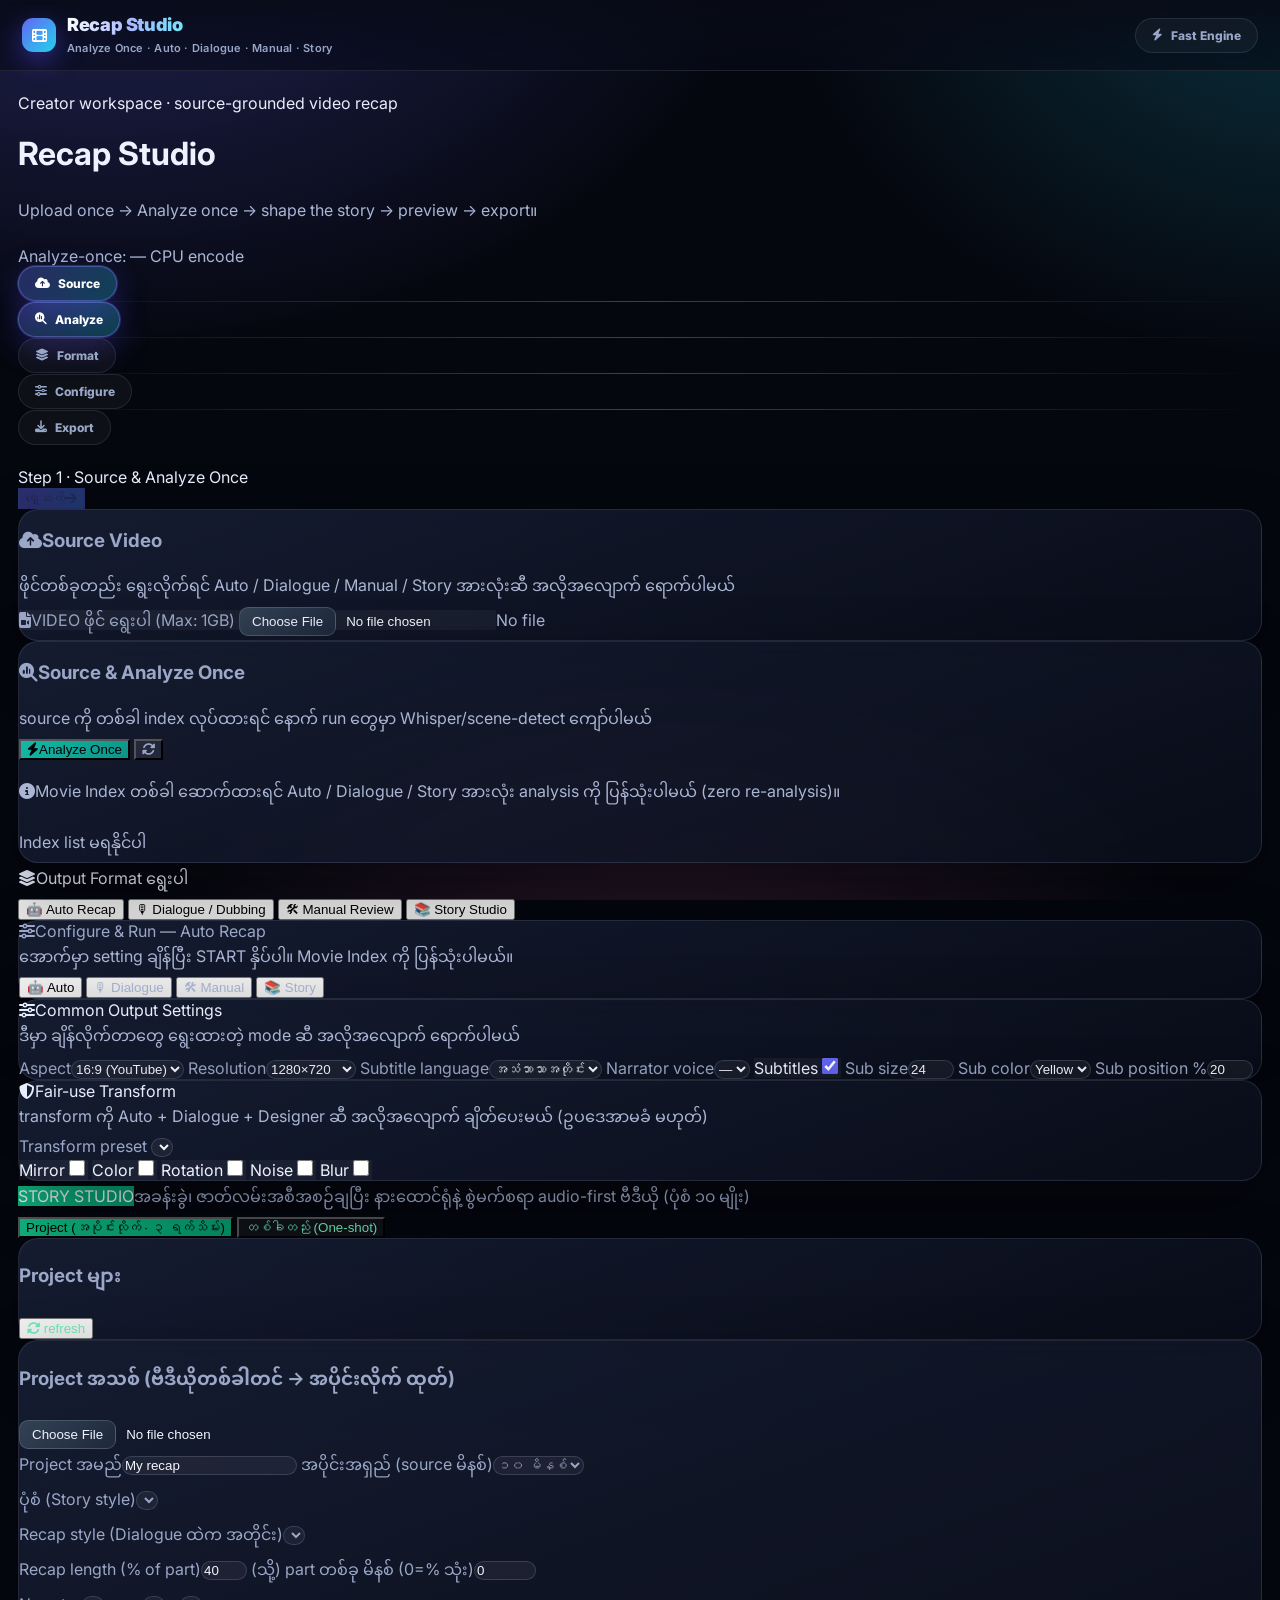
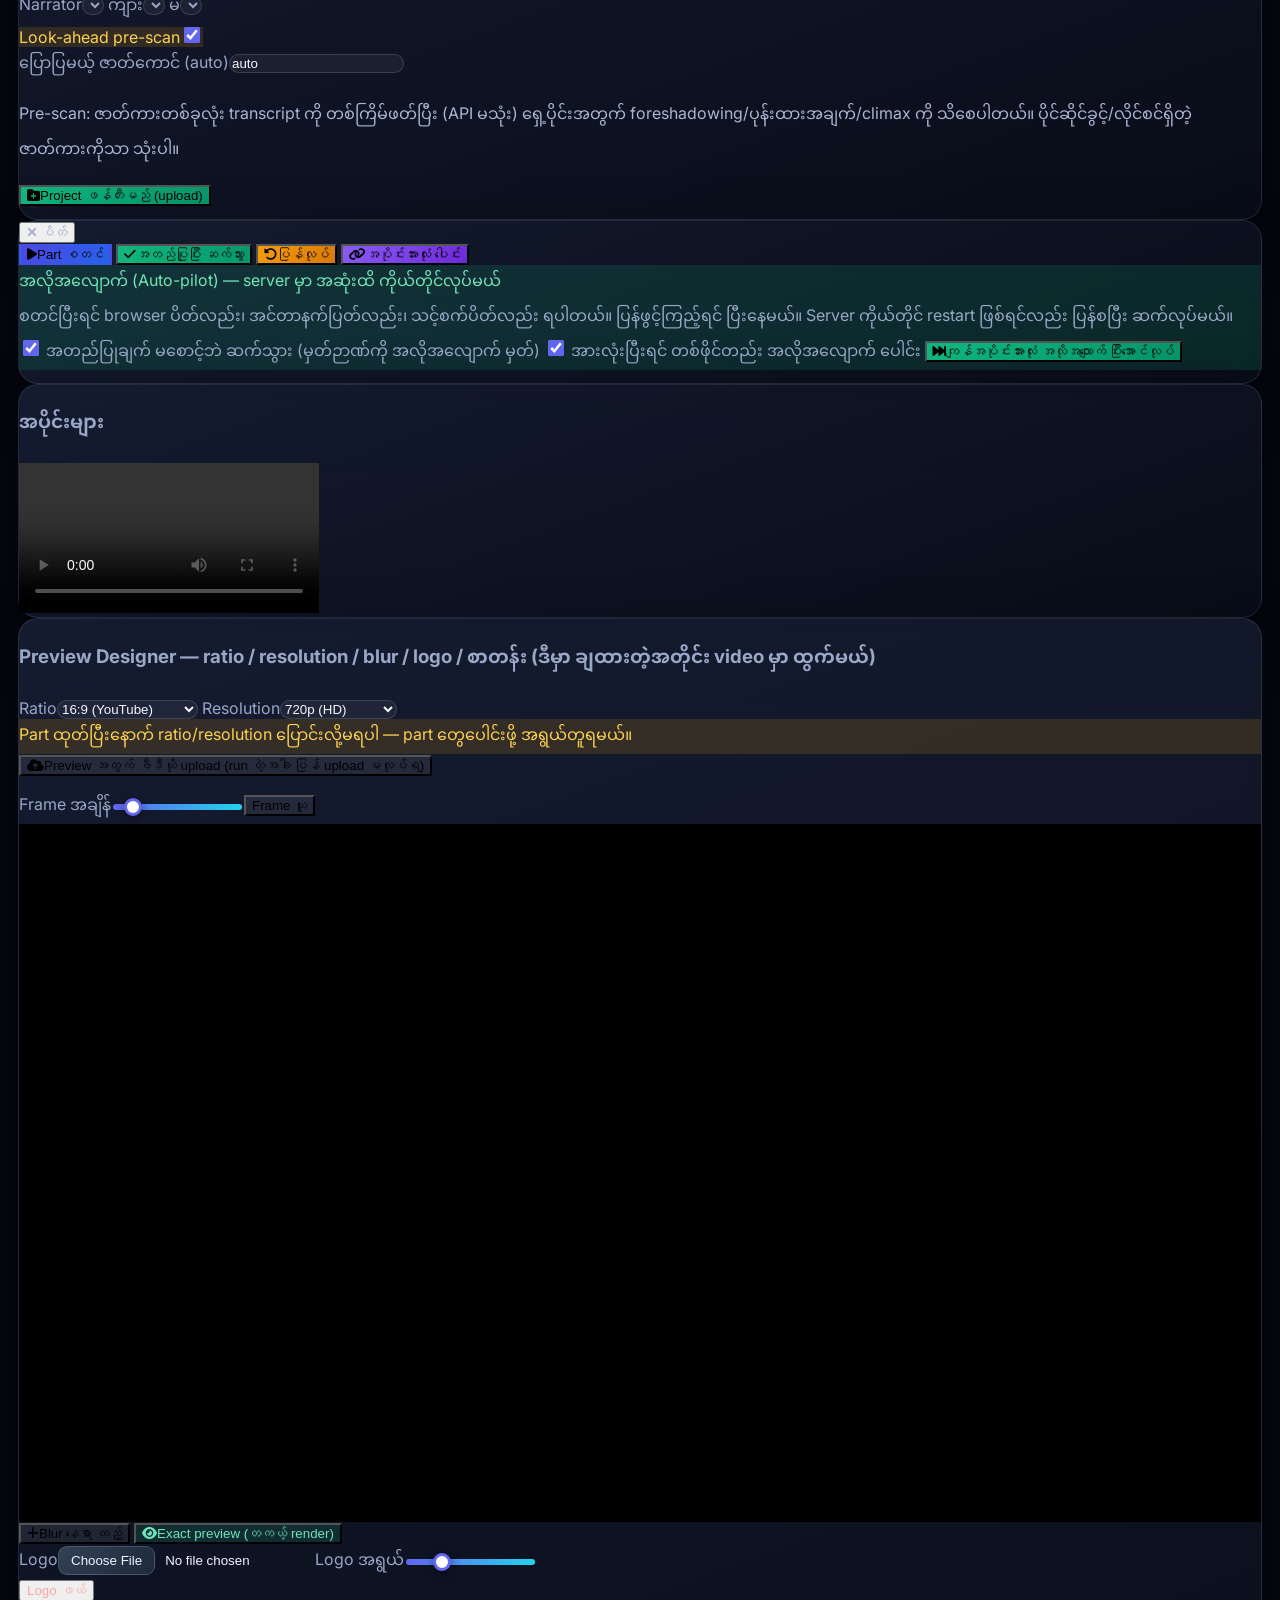
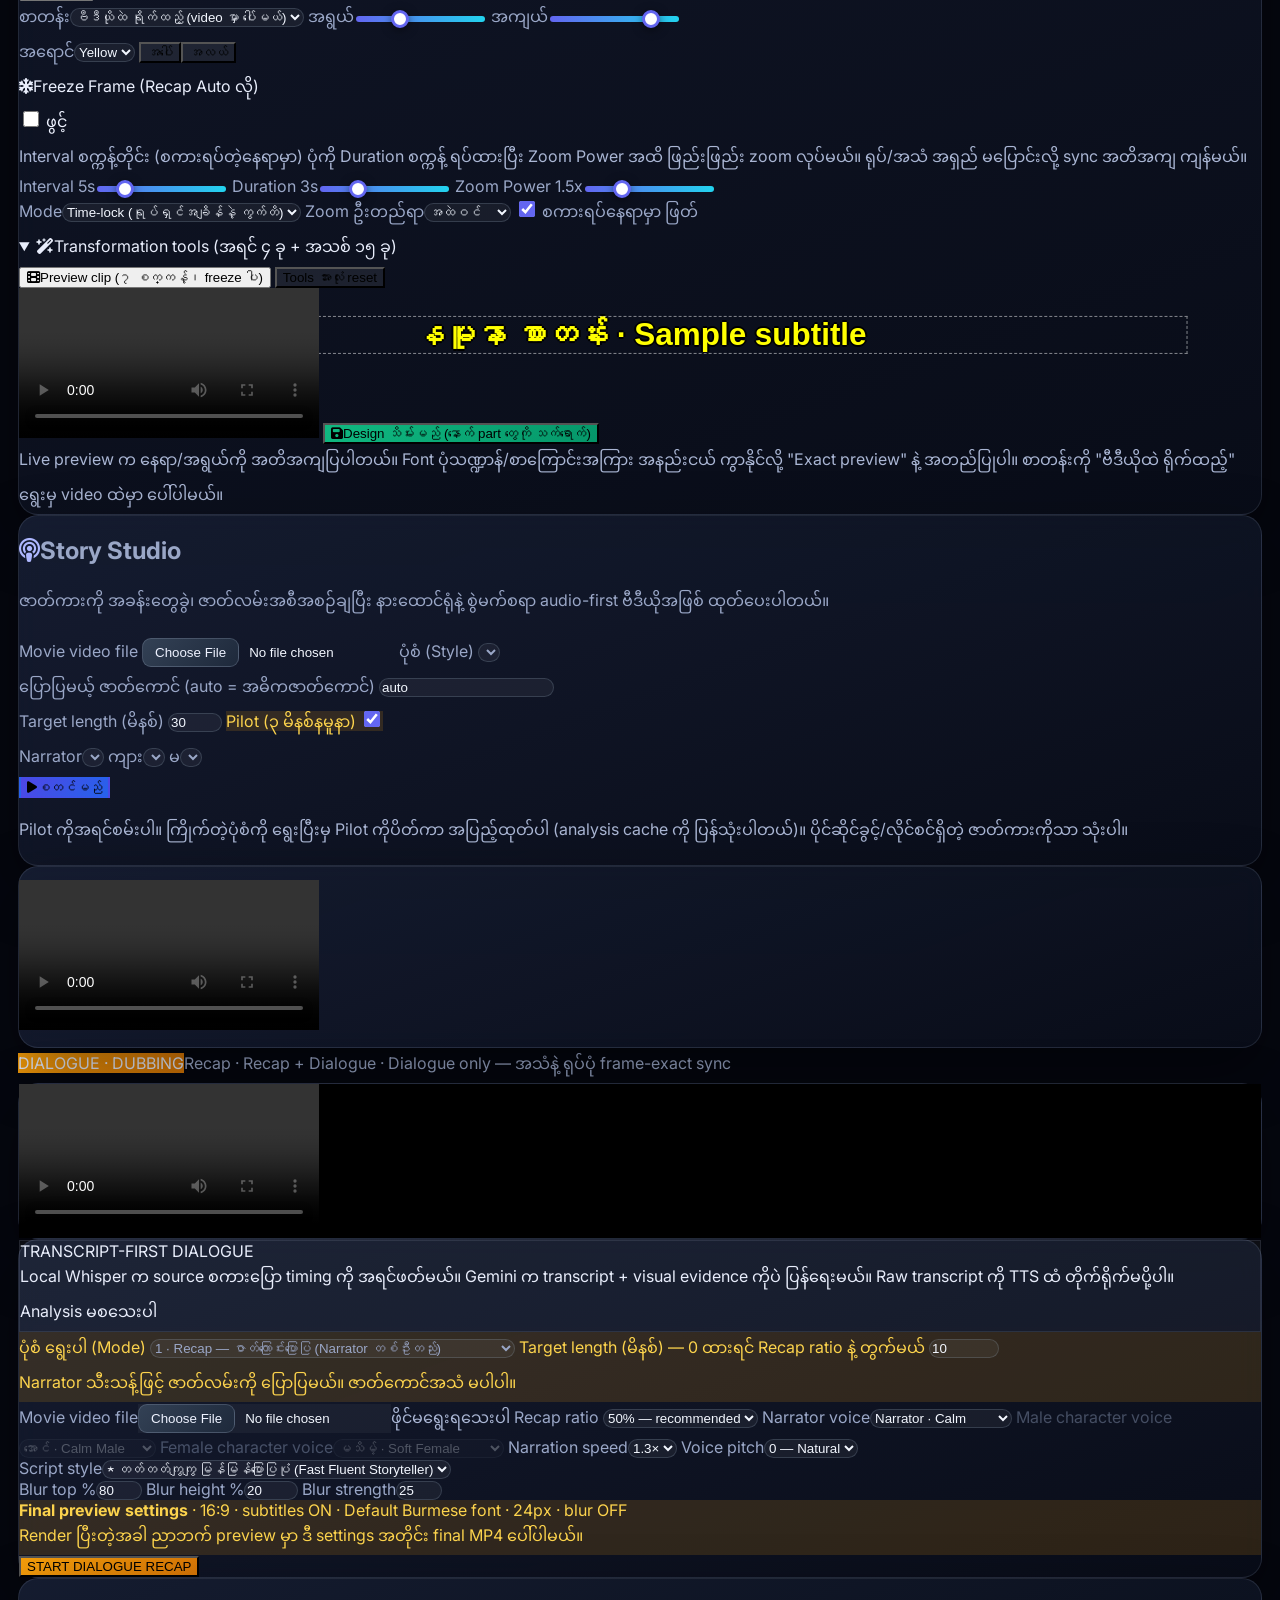
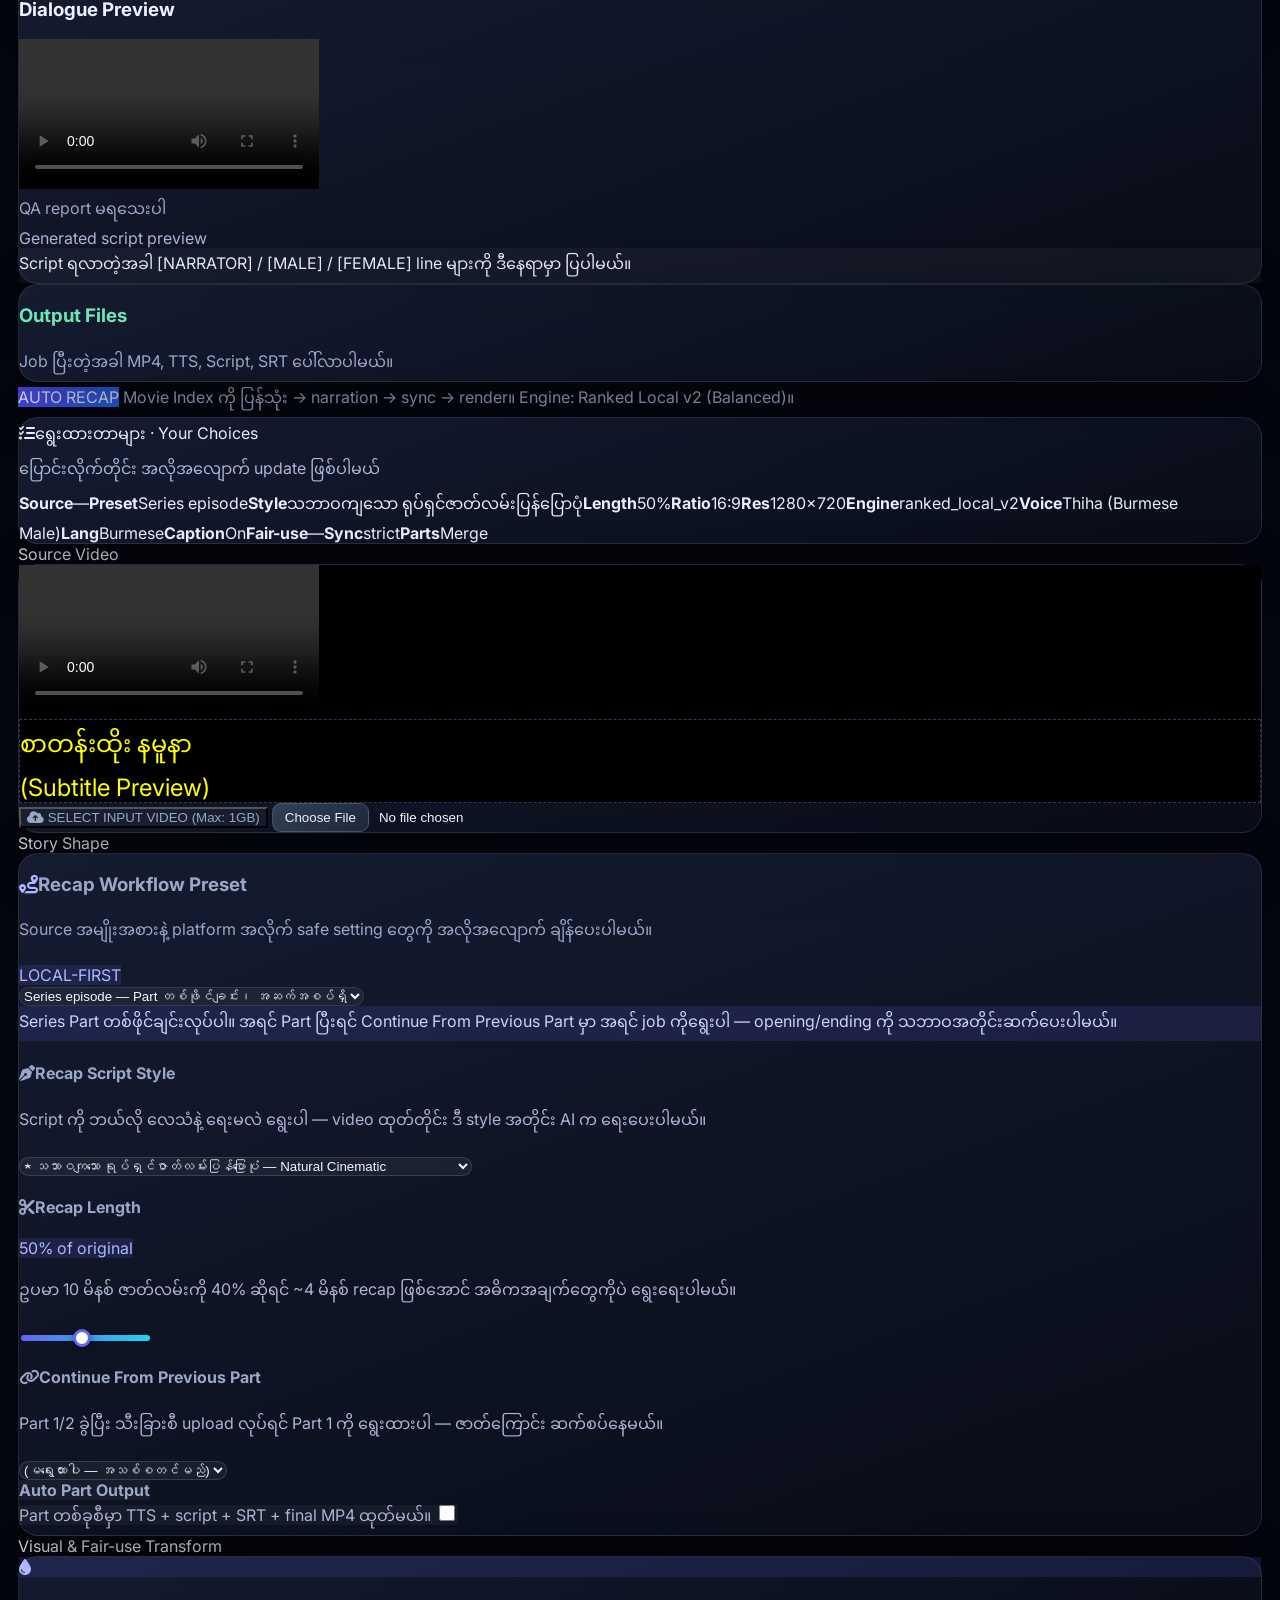
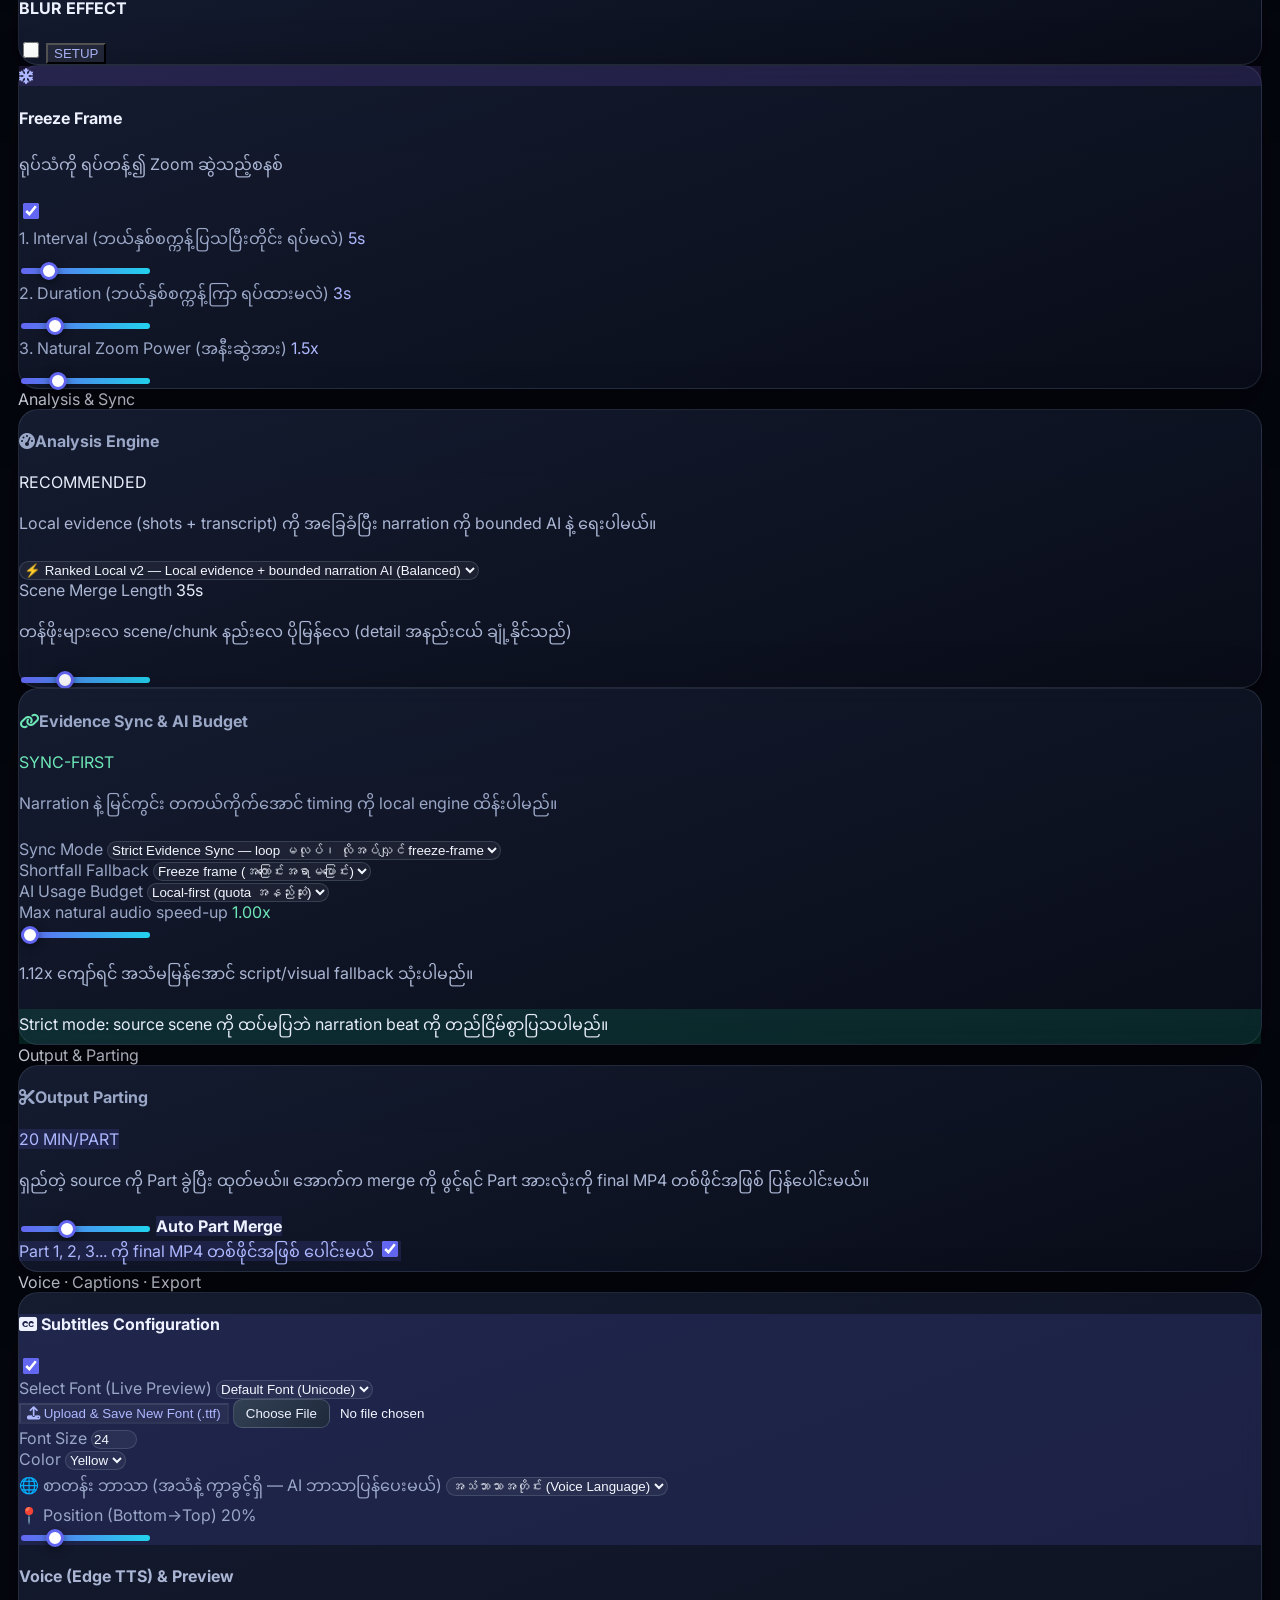
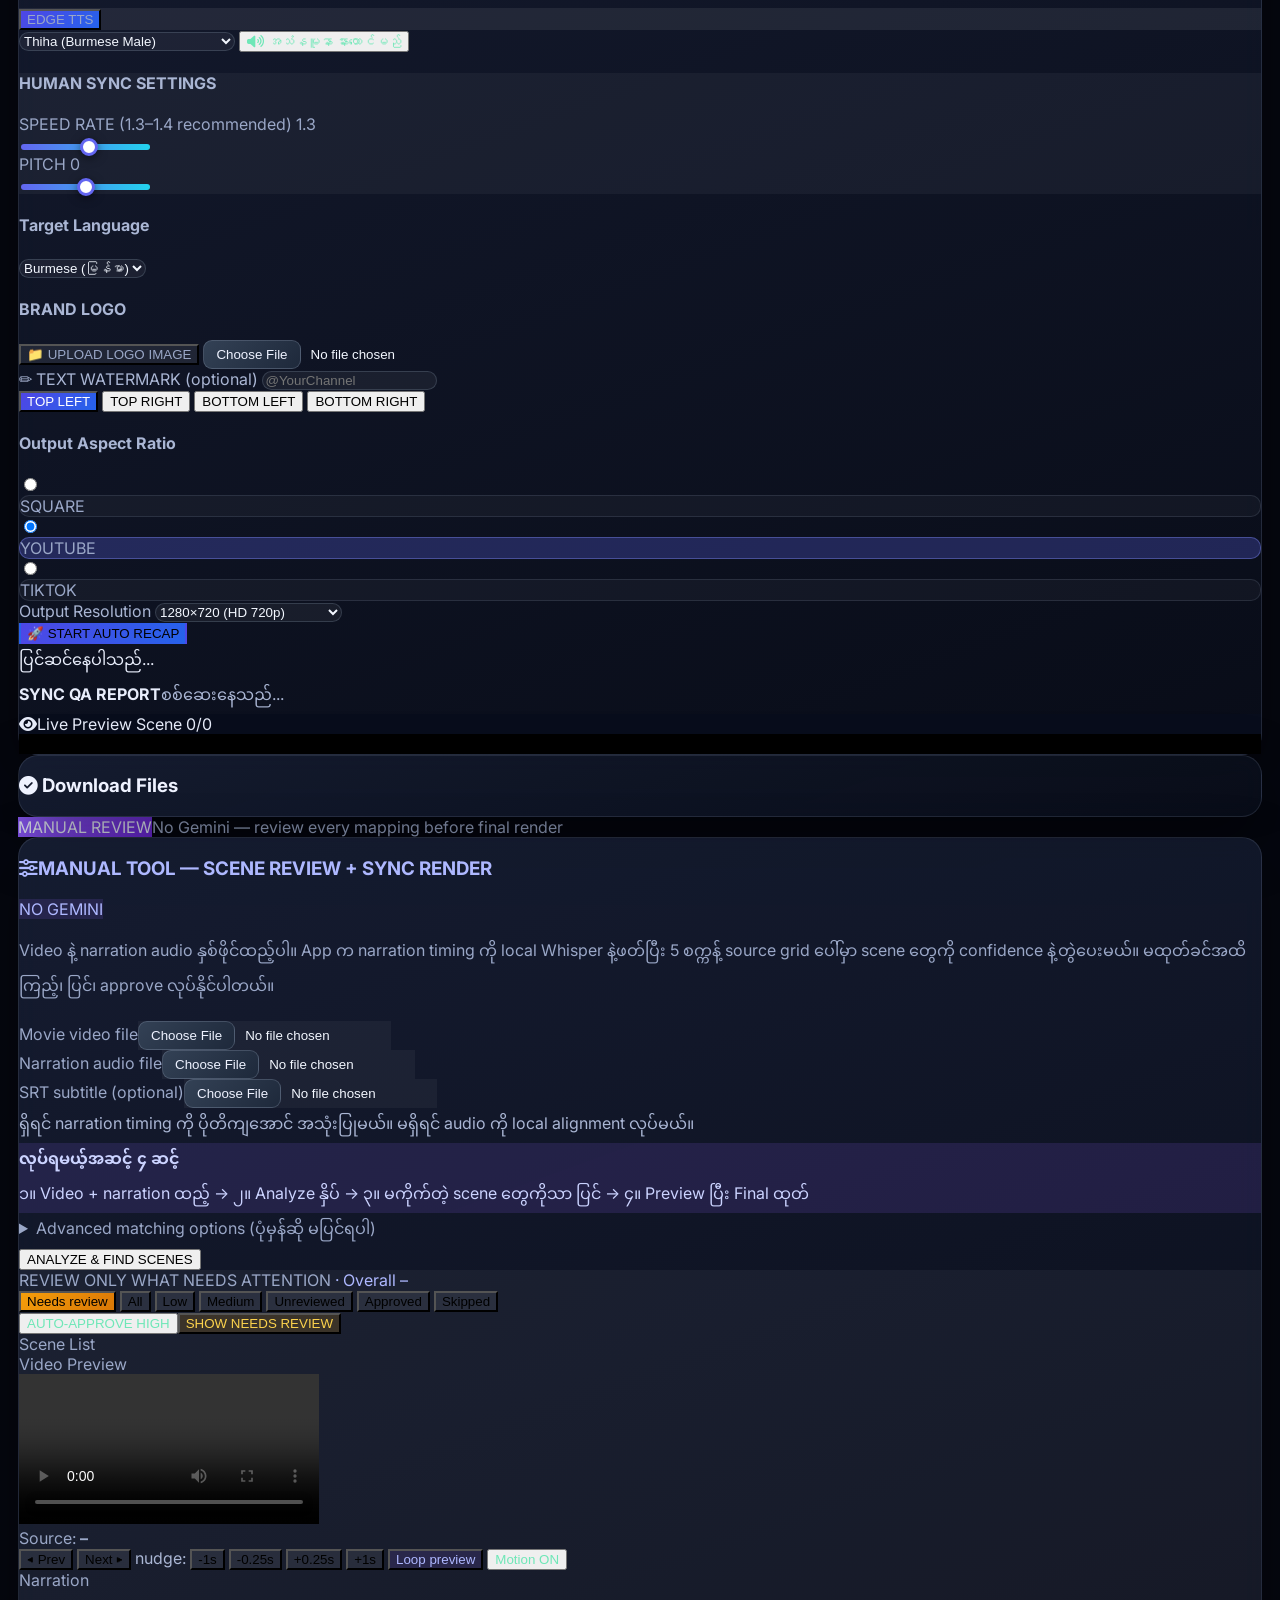
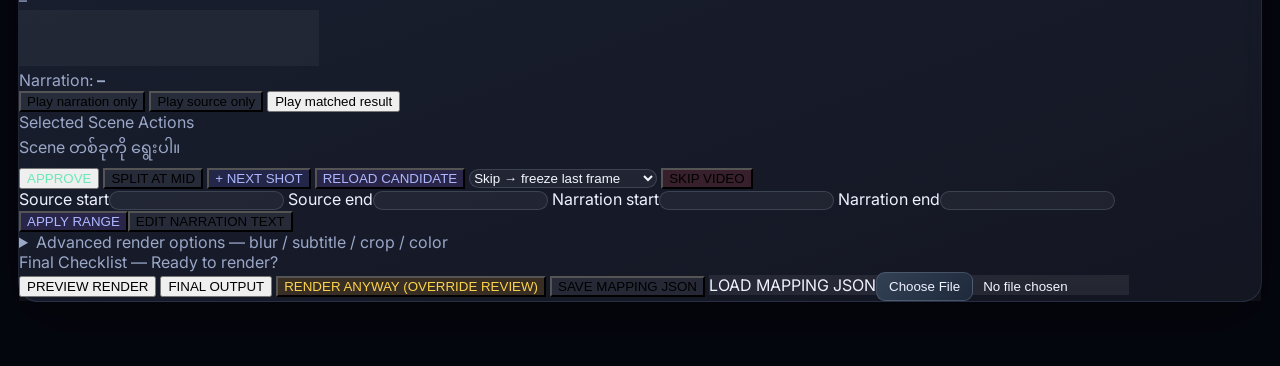
==== commit 75c4732d: "Unified panel: Narrator Voice select in Configure step (syncs to Auto/Dialogue/Story narrator)" ====
--- a/index.html
+++ b/index.html
@@ -303,6 +303,7 @@
                         <label class="text-[11px] font-bold text-slate-500">Aspect<select id="uAspect" class="w-full mt-1 border rounded p-2 text-xs" onchange="uPush()"><option value="16:9">16:9 (YouTube)</option><option value="9:16">9:16 (TikTok)</option><option value="1:1">1:1 (Square)</option></select></label>
                         <label class="text-[11px] font-bold text-slate-500">Resolution<select id="uRes" class="w-full mt-1 border rounded p-2 text-xs" onchange="uPush()"><option value="1280:720">1280×720</option><option value="1920:1080">1920×1080</option><option value="854:480">854×480</option></select></label>
                         <label class="text-[11px] font-bold text-slate-500">Subtitle language<select id="uLang" class="w-full mt-1 border rounded p-2 text-xs" onchange="uPush()"><option value="">အသံဘာသာအတိုင်း</option><option value="Burmese">မြန်မာ</option><option value="English">English</option><option value="Thai">ไทย</option><option value="Chinese Simplified">中文</option><option value="Japanese">日本語</option><option value="Korean">한국어</option><option value="Hindi">हिन्दी</option><option value="Spanish">Español</option><option value="Indonesian">Indonesia</option><option value="Vietnamese">Tiếng Việt</option><option value="Arabic">العربية</option><option value="French">Français</option><option value="Russian">Русский</option></select></label>
+                        <label class="text-[11px] font-bold text-slate-500">Narrator voice<select id="uVoice" class="w-full mt-1 border rounded p-2 text-xs" onchange="uPushVoice()"><option value="">—</option></select></label>
                         <label class="flex items-center justify-between bg-slate-50 border rounded p-2 text-[11px] font-bold mt-4">Subtitles<input type="checkbox" id="uSubs" class="toggle-checkbox" checked onchange="uPush()"></label>
                         <label class="text-[11px] font-bold text-slate-500">Sub size<input type="number" id="uSubSize" value="24" min="10" max="80" class="w-full mt-1 border rounded p-2 text-xs" onchange="uPush()"></label>
                         <label class="text-[11px] font-bold text-slate-500">Sub color<select id="uSubColor" class="w-full mt-1 border rounded p-2 text-xs" onchange="uPush()"><option>Yellow</option><option>White</option><option>Green</option><option>Cyan</option></select></label>
@@ -3063,7 +3064,7 @@
                 const s = document.getElementById(id); if (!s) return;
                 s.classList.toggle('hidden', !(showSections && id === active));
             });
-            if (n === 3) { try { mrsInjectSource(); } catch (e) {} try { uPush(); } catch (e) {} }
+            if (n === 3) { try { mrsInjectSource(); } catch (e) {} try { uPush(); } catch (e) {} setTimeout(function () { try { uPushVoice(); } catch (e) {} }, 600); }
             const title = document.getElementById('wzTitle');
             const titles = { 1: 'Step 1 · Source & Analyze Once', 2: 'Step 2 · Output Format', 3: 'Step 3 · Configure & Run' };
             if (title) title.textContent = titles[n] || '';
@@ -3154,6 +3155,26 @@
             try { updateSubPreview(); } catch (e) {}
             try { mrsUpdateChoices(); } catch (e) {}
         }
+        function uPushVoice() {
+            const v = document.getElementById('uVoice')?.value; if (!v) return;
+            uSetSafe('voiceId', v);
+            uSetSafe('dialogueNarratorVoice', v);
+            uSetSafe('ssNarrator', v);
+            uSetSafe('pjNarrator', v);
+            try { mrsUpdateChoices(); } catch (e) {}
+        }
+        async function uLoadVoices() {
+            try {
+                const pr = await (await fetch('/api/edge_voice_profiles')).json();
+                const profiles = (pr && pr.profiles) || [];
+                const sel = document.getElementById('uVoice'); if (!sel || !profiles.length) return;
+                const prev = sel.value;
+                sel.innerHTML = profiles.map(p => `<option value="${esc(p.id)}">${esc(p.label || p.id)}</option>`).join('');
+                if (profiles.some(p => p.id === prev)) sel.value = prev;
+                uPushVoice();
+            } catch (e) {}
+        }
+
         function uHideDuplicates() {
             ['dialogueAspectRatio', 'dialogueResolution', 'dialogueSubs', 'dialogueSubColor', 'dialogueFont', 'dialogueSubSize', 'dialogueSubPosition', 'ssAspect', 'ssRes', 'ssSubMode', 'ssSubSize', 'ssSubColor', 'pjAspect', 'pjRes', 'autoFairUseBlock', 'dialogueMirror', 'dialogueColor', 'dialogueNoise', 'dialogueRotation', 'dialogueBlur'].forEach(function (id) {
                 const el = document.getElementById(id);
@@ -3191,6 +3212,7 @@
                     mrsApplyFairUse(sel.value);
                 }
             } catch (e) {}
+            uLoadVoices();
             mrsLoadIndexList();
         }
 
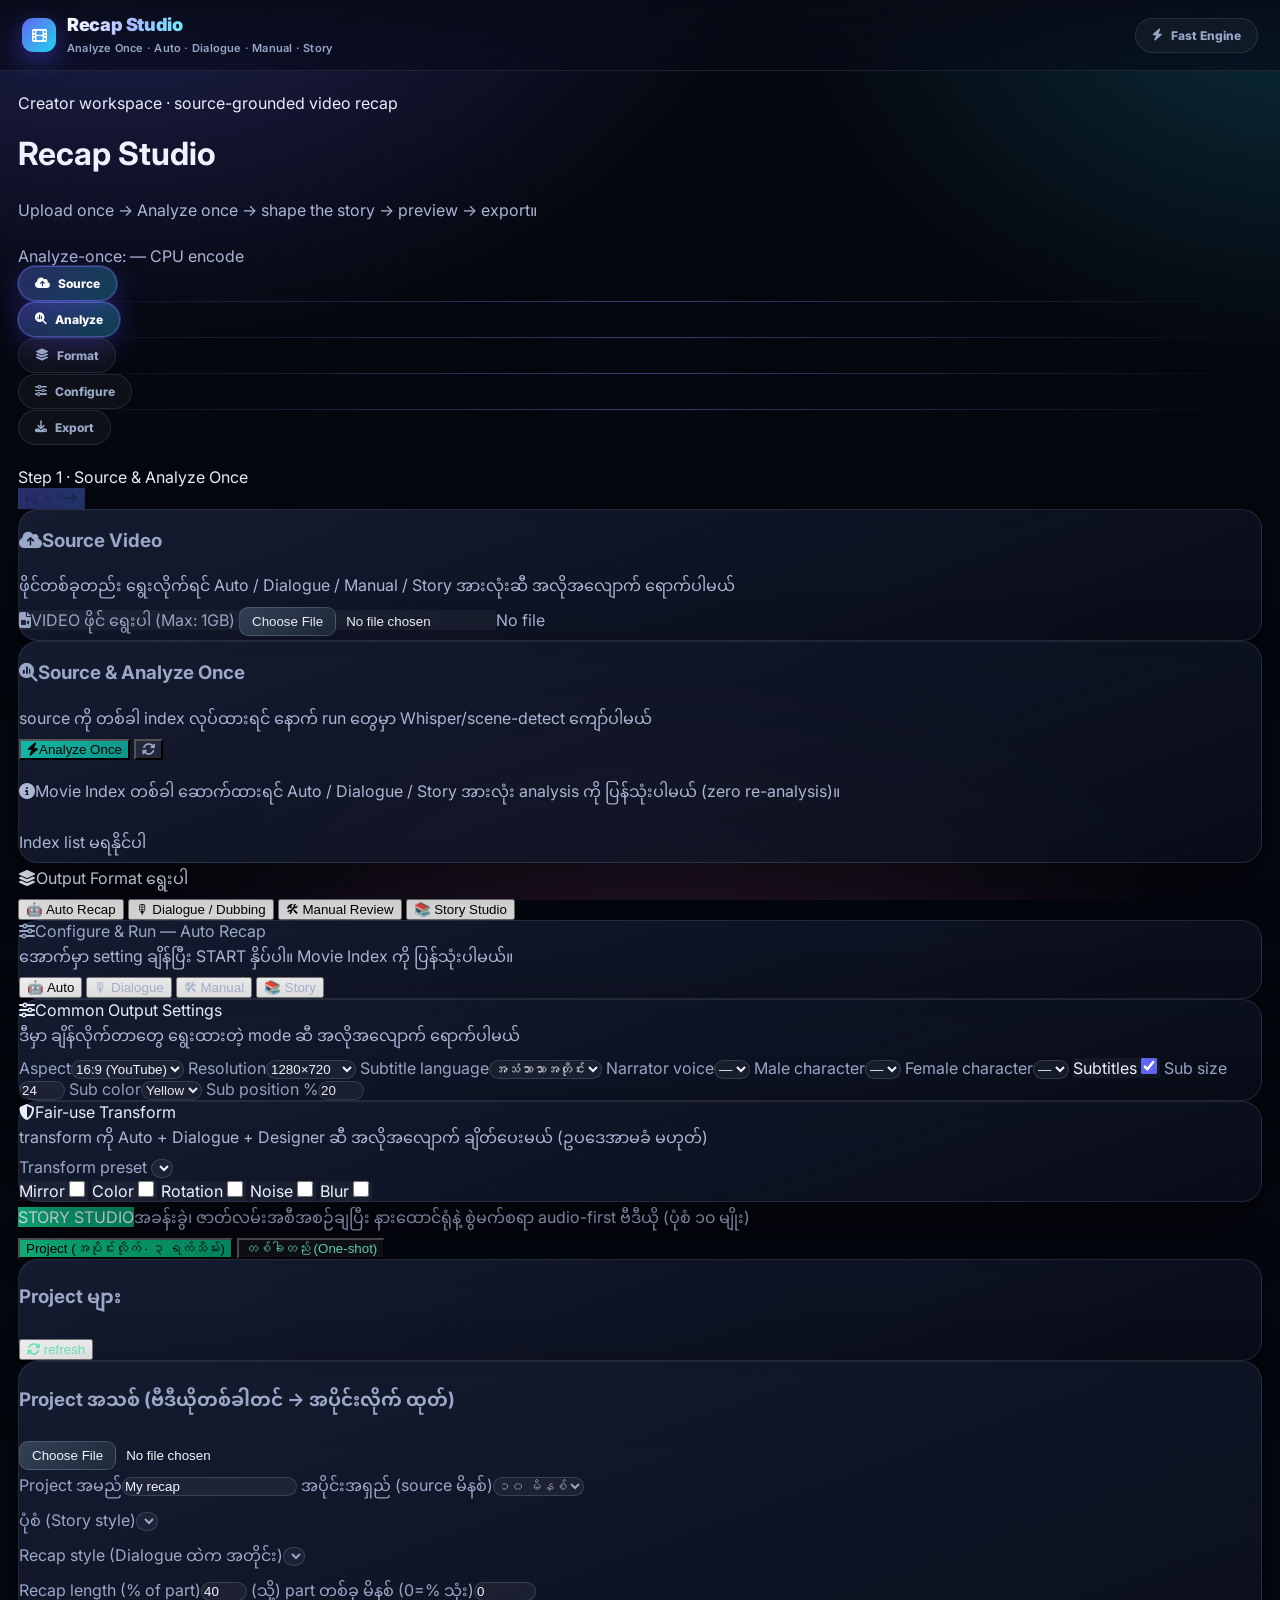
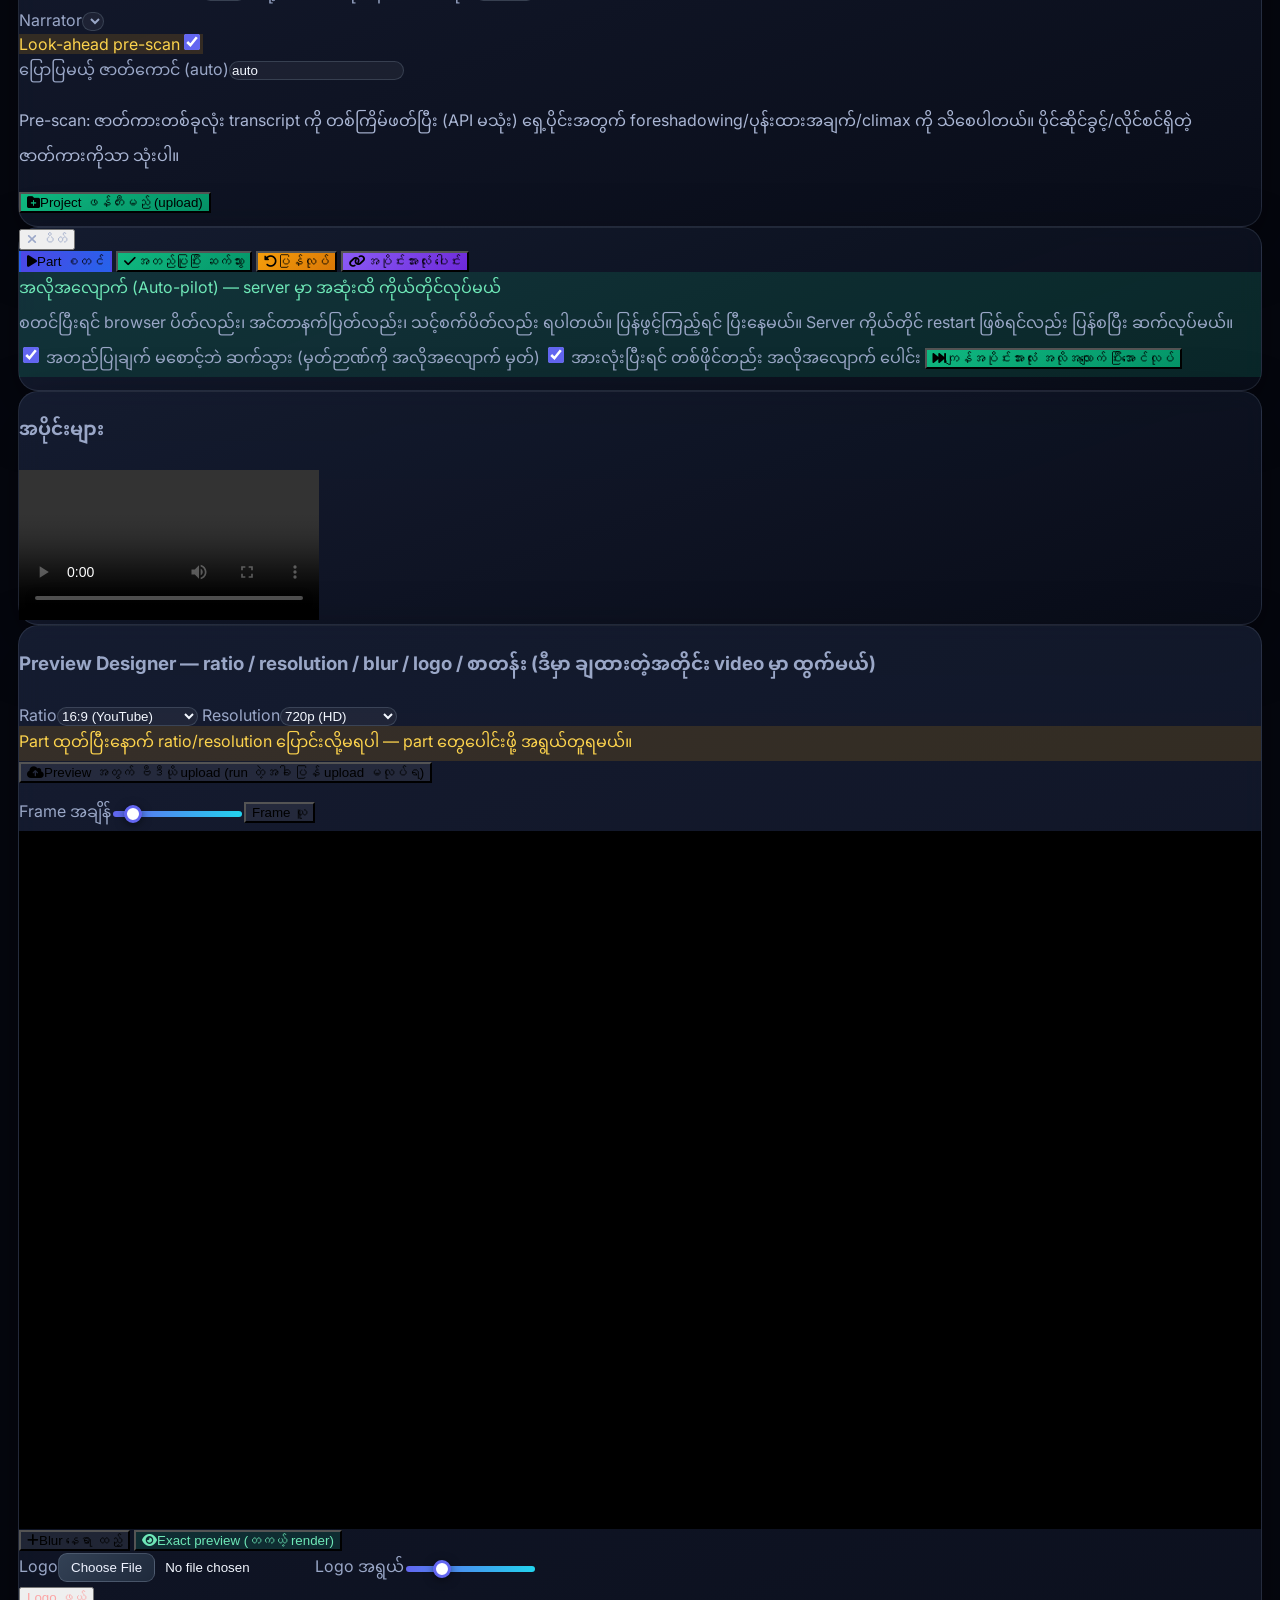
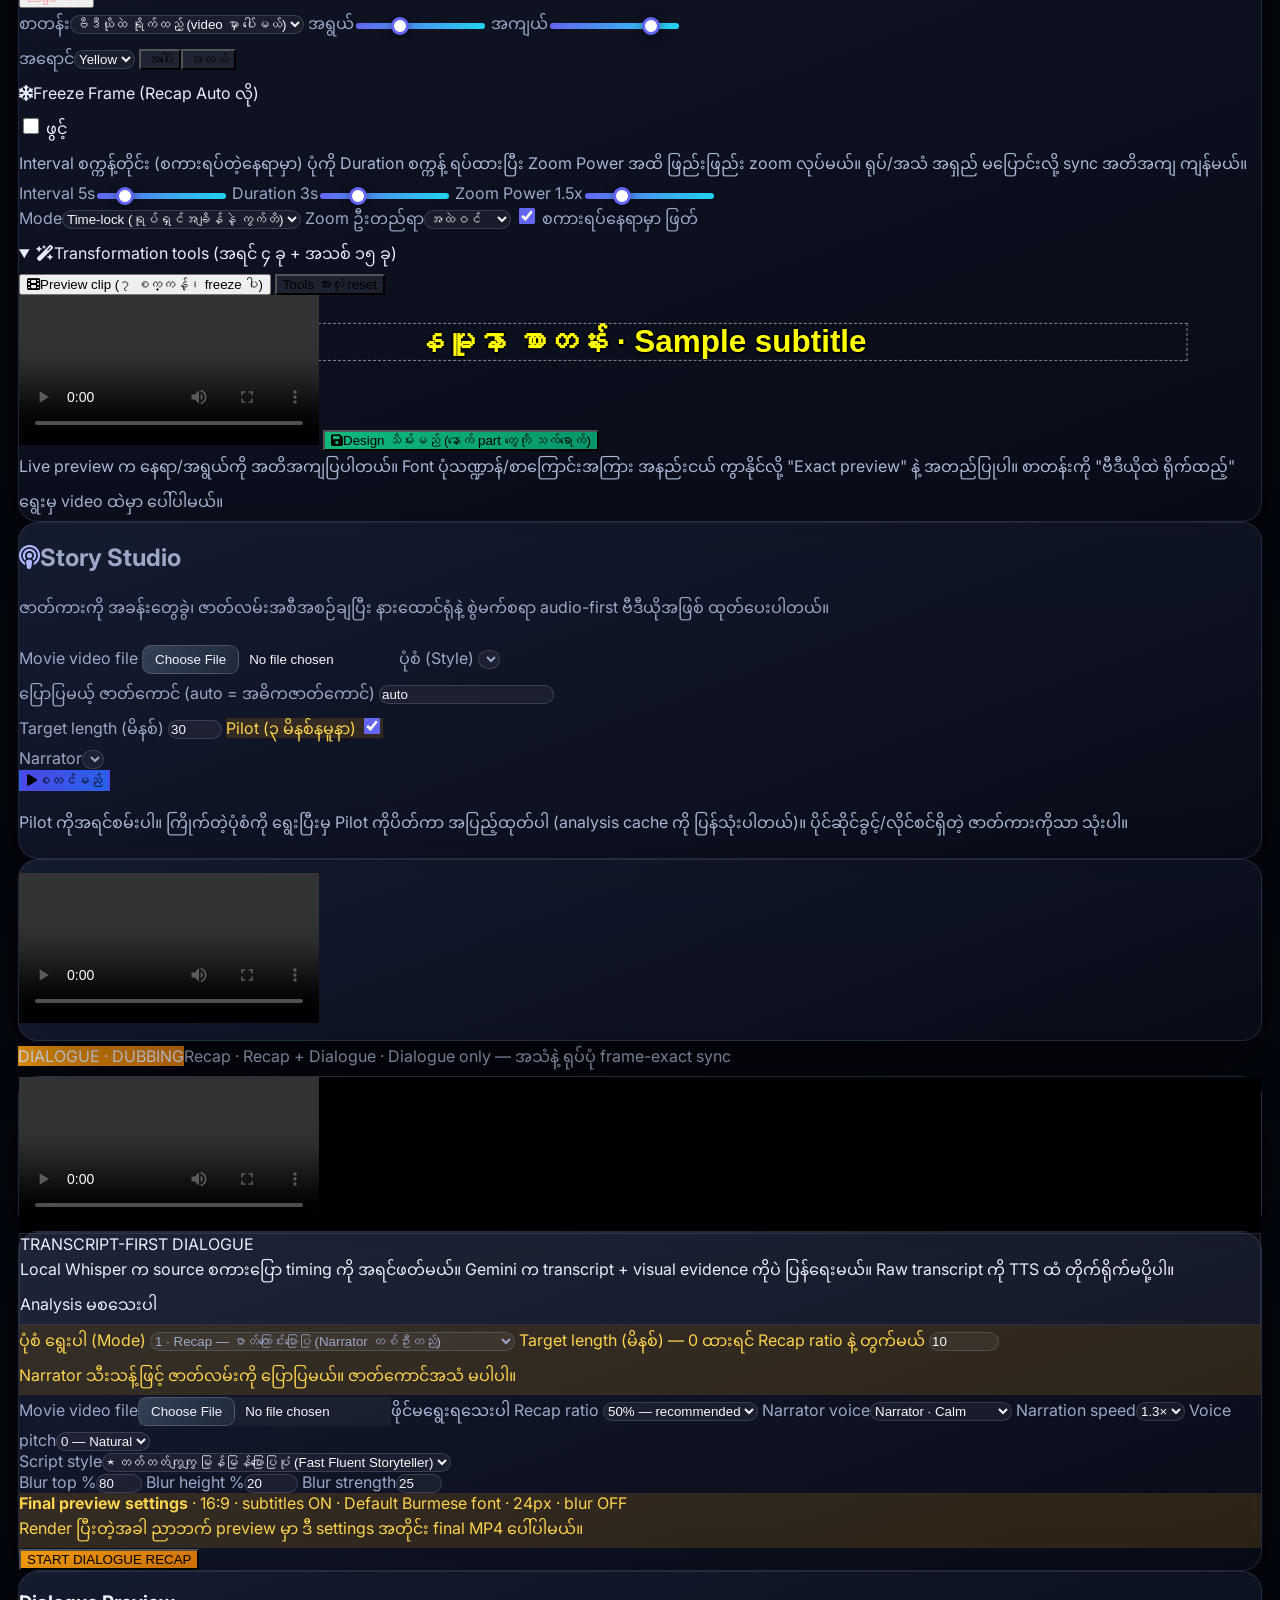
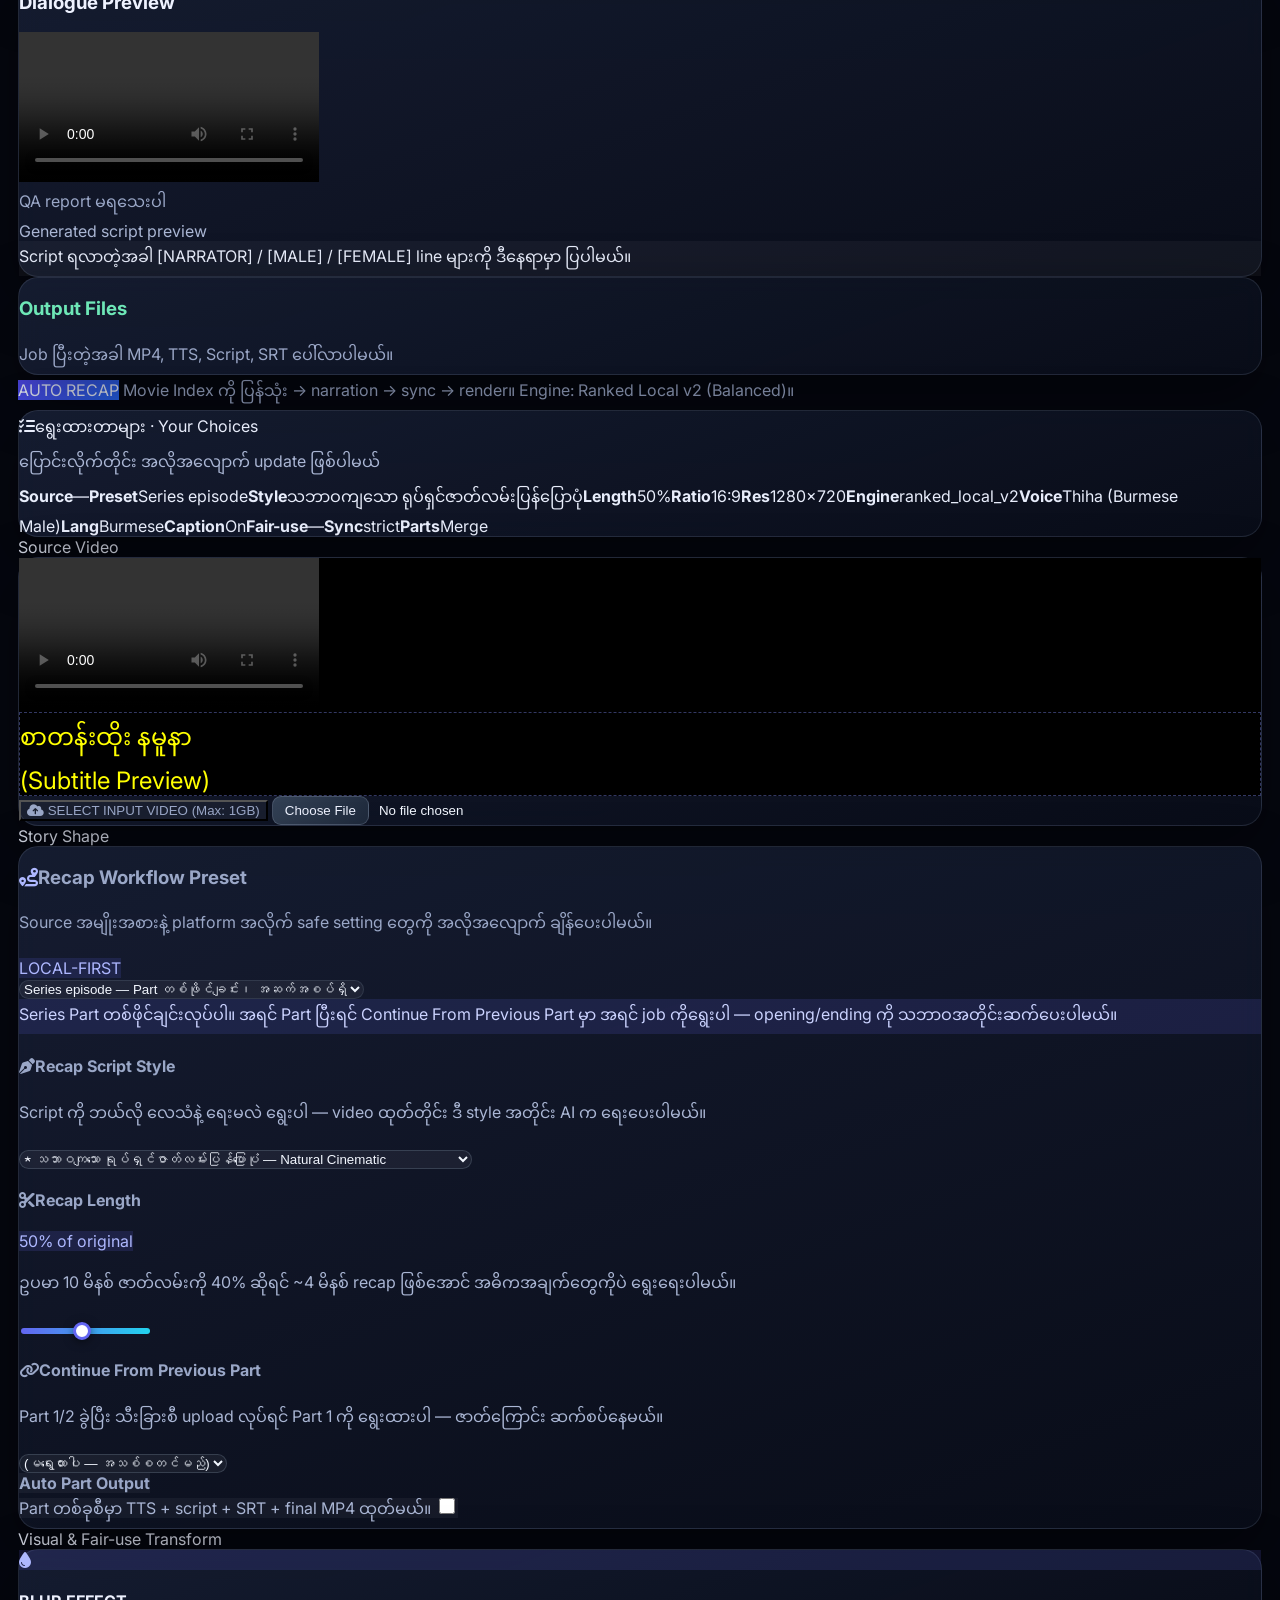
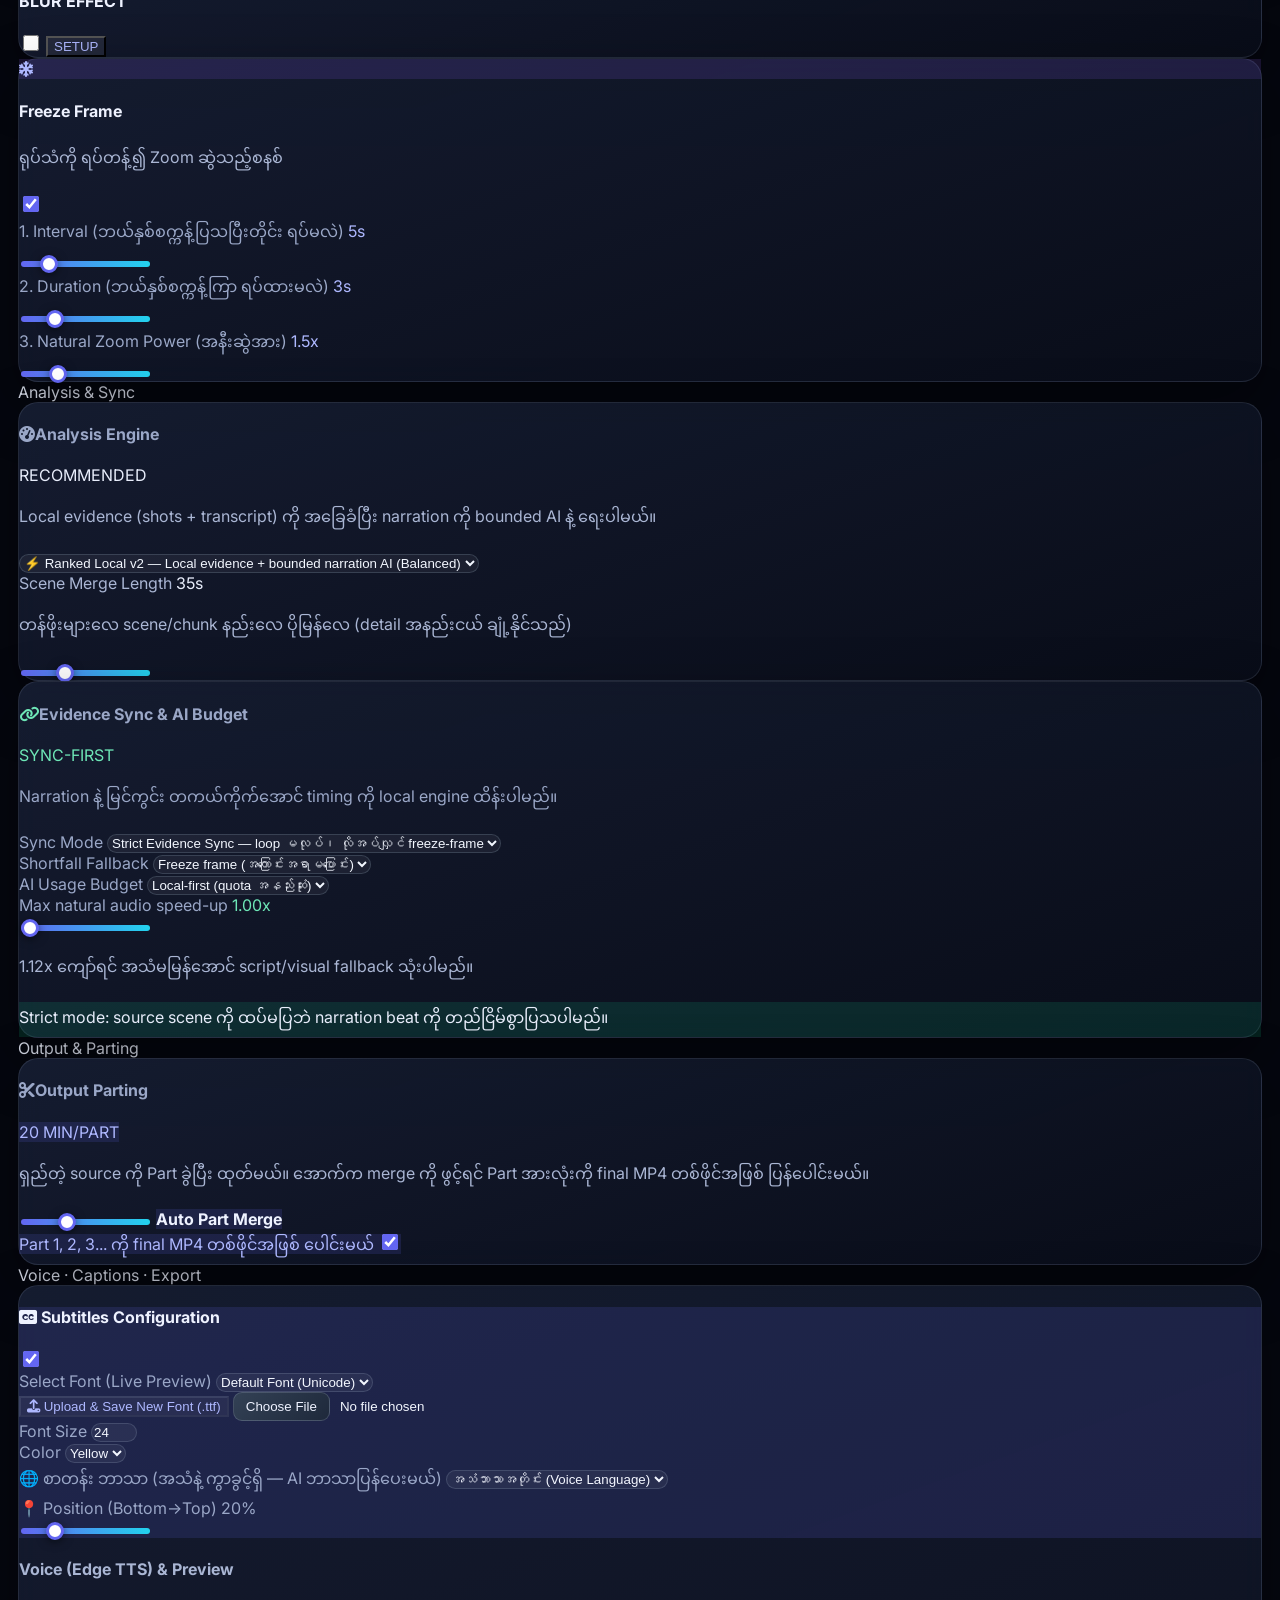
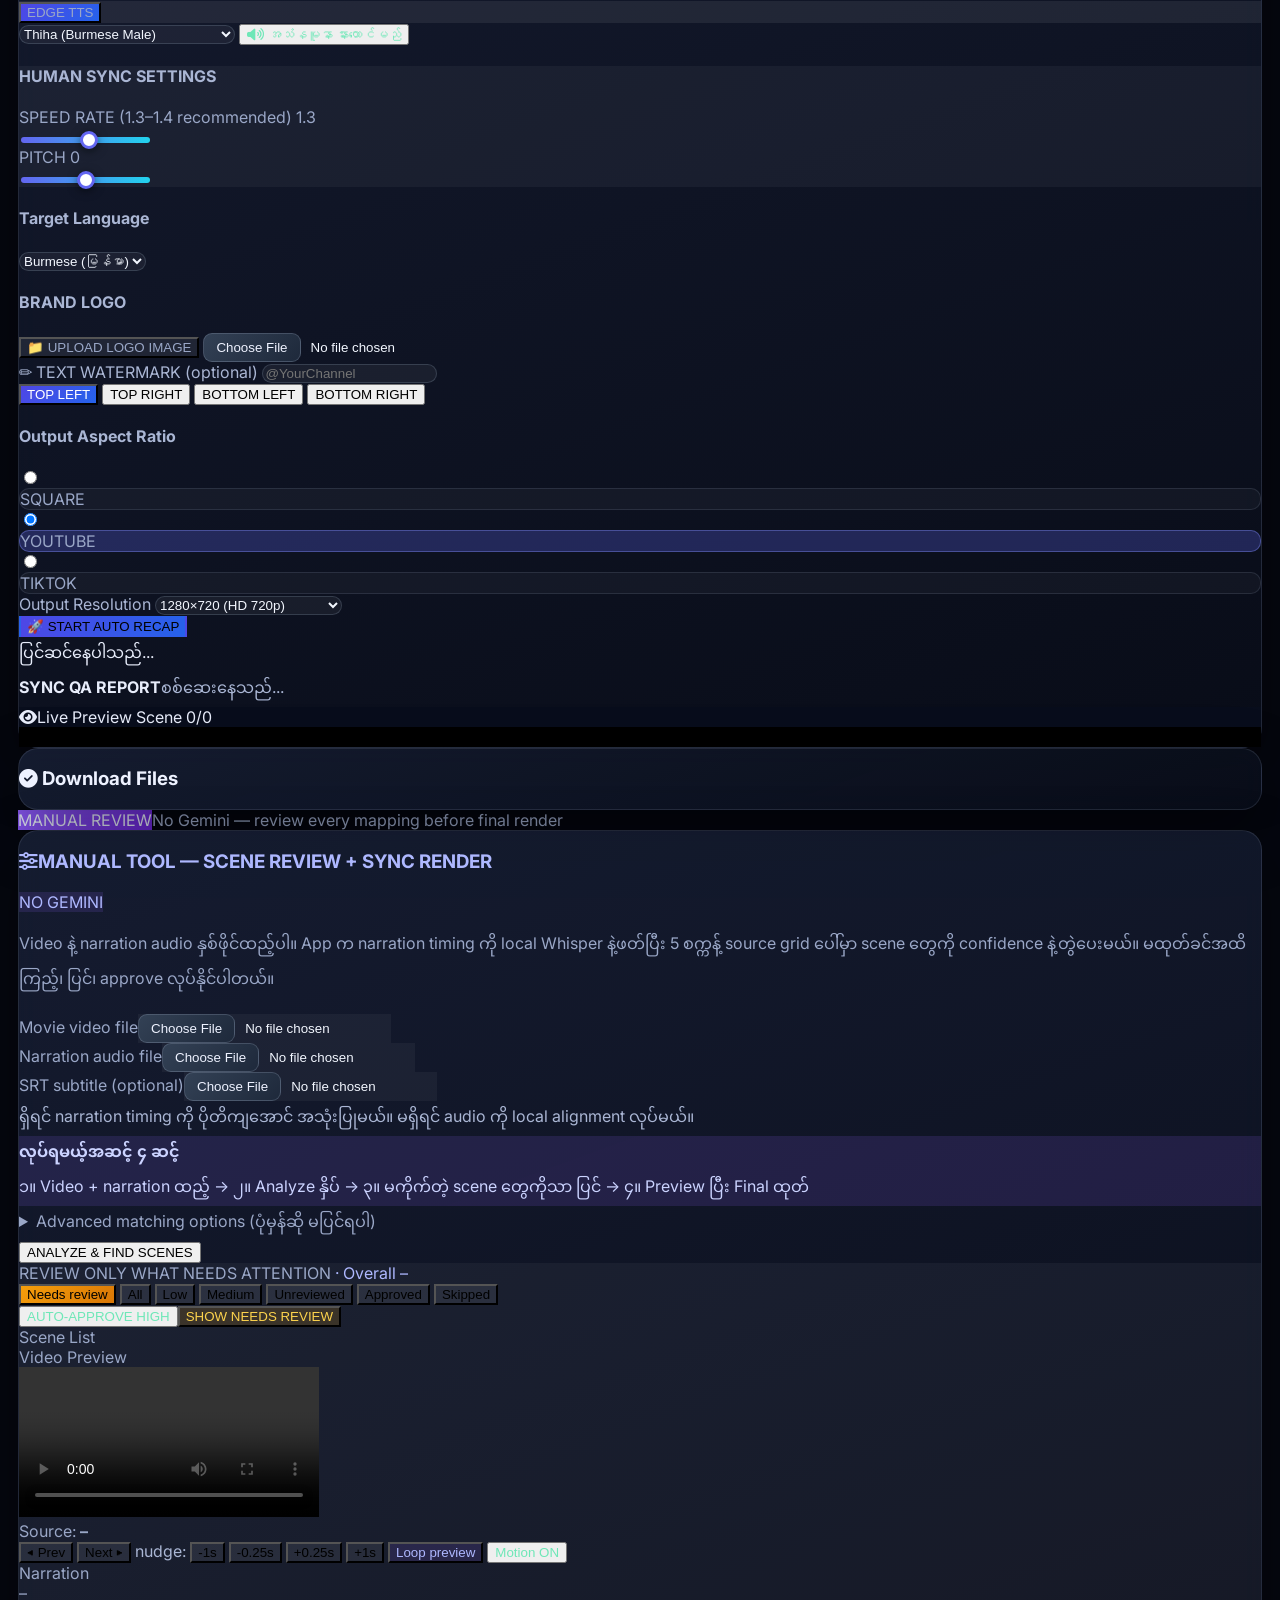
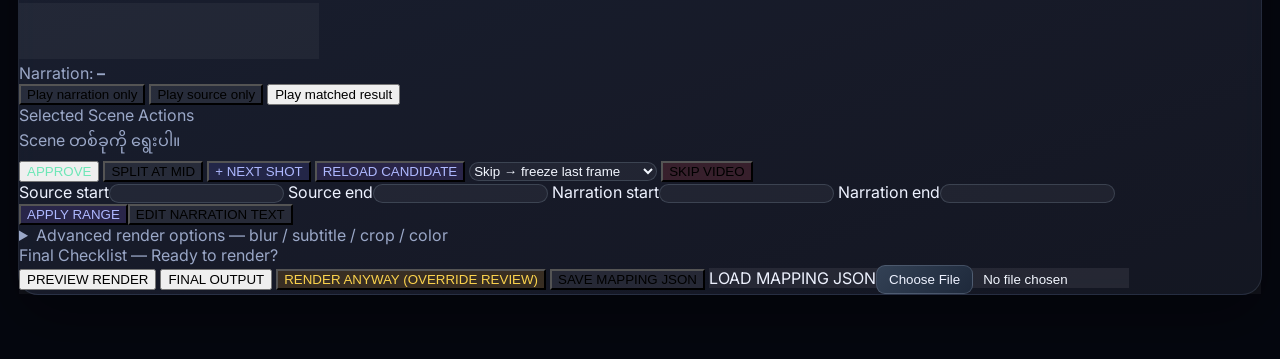
==== commit 3c6dcfb7: "Unified panel: Male/Female character voice selects (sync to Dialogue/Story/Manual)" ====
--- a/index.html
+++ b/index.html
@@ -304,6 +304,8 @@
                         <label class="text-[11px] font-bold text-slate-500">Resolution<select id="uRes" class="w-full mt-1 border rounded p-2 text-xs" onchange="uPush()"><option value="1280:720">1280×720</option><option value="1920:1080">1920×1080</option><option value="854:480">854×480</option></select></label>
                         <label class="text-[11px] font-bold text-slate-500">Subtitle language<select id="uLang" class="w-full mt-1 border rounded p-2 text-xs" onchange="uPush()"><option value="">အသံဘာသာအတိုင်း</option><option value="Burmese">မြန်မာ</option><option value="English">English</option><option value="Thai">ไทย</option><option value="Chinese Simplified">中文</option><option value="Japanese">日本語</option><option value="Korean">한국어</option><option value="Hindi">हिन्दी</option><option value="Spanish">Español</option><option value="Indonesian">Indonesia</option><option value="Vietnamese">Tiếng Việt</option><option value="Arabic">العربية</option><option value="French">Français</option><option value="Russian">Русский</option></select></label>
                         <label class="text-[11px] font-bold text-slate-500">Narrator voice<select id="uVoice" class="w-full mt-1 border rounded p-2 text-xs" onchange="uPushVoice()"><option value="">—</option></select></label>
+                        <label class="text-[11px] font-bold text-slate-500">Male character<select id="uMaleVoice" class="w-full mt-1 border rounded p-2 text-xs" onchange="uPushVoice()"><option value="">—</option></select></label>
+                        <label class="text-[11px] font-bold text-slate-500">Female character<select id="uFemaleVoice" class="w-full mt-1 border rounded p-2 text-xs" onchange="uPushVoice()"><option value="">—</option></select></label>
                         <label class="flex items-center justify-between bg-slate-50 border rounded p-2 text-[11px] font-bold mt-4">Subtitles<input type="checkbox" id="uSubs" class="toggle-checkbox" checked onchange="uPush()"></label>
                         <label class="text-[11px] font-bold text-slate-500">Sub size<input type="number" id="uSubSize" value="24" min="10" max="80" class="w-full mt-1 border rounded p-2 text-xs" onchange="uPush()"></label>
                         <label class="text-[11px] font-bold text-slate-500">Sub color<select id="uSubColor" class="w-full mt-1 border rounded p-2 text-xs" onchange="uPush()"><option>Yellow</option><option>White</option><option>Green</option><option>Cyan</option></select></label>
@@ -3161,22 +3163,32 @@
             uSetSafe('dialogueNarratorVoice', v);
             uSetSafe('ssNarrator', v);
             uSetSafe('pjNarrator', v);
+            const m = document.getElementById('uMaleVoice')?.value;
+            const f = document.getElementById('uFemaleVoice')?.value;
+            if (m) { uSetSafe('dialogueMaleVoice', m); uSetSafe('ssMale', m); uSetSafe('pjMale', m); }
+            if (f) { uSetSafe('dialogueFemaleVoice', f); uSetSafe('ssFemale', f); uSetSafe('pjFemale', f); }
             try { mrsUpdateChoices(); } catch (e) {}
         }
         async function uLoadVoices() {
             try {
                 const pr = await (await fetch('/api/edge_voice_profiles')).json();
                 const profiles = (pr && pr.profiles) || [];
-                const sel = document.getElementById('uVoice'); if (!sel || !profiles.length) return;
-                const prev = sel.value;
-                sel.innerHTML = profiles.map(p => `<option value="${esc(p.id)}">${esc(p.label || p.id)}</option>`).join('');
-                if (profiles.some(p => p.id === prev)) sel.value = prev;
+                const opt = profiles.map(p => `<option value="${esc(p.id)}">${esc(p.label || p.id)}</option>`).join('');
+                ['uVoice', 'uMaleVoice', 'uFemaleVoice'].forEach(function (id) {
+                    const sel = document.getElementById(id); if (!sel || !profiles.length) return;
+                    const prev = sel.value;
+                    sel.innerHTML = opt;
+                    if (profiles.some(p => p.id === prev)) sel.value = prev;
+                });
+                const mm = document.getElementById('uMaleVoice'), ff = document.getElementById('uFemaleVoice');
+                if (mm && !mm.value && profiles.some(p => p.id === 'male_calm')) mm.value = 'male_calm';
+                if (ff && !ff.value && profiles.some(p => p.id === 'female_soft')) ff.value = 'female_soft';
                 uPushVoice();
             } catch (e) {}
         }
 
         function uHideDuplicates() {
-            ['dialogueAspectRatio', 'dialogueResolution', 'dialogueSubs', 'dialogueSubColor', 'dialogueFont', 'dialogueSubSize', 'dialogueSubPosition', 'ssAspect', 'ssRes', 'ssSubMode', 'ssSubSize', 'ssSubColor', 'pjAspect', 'pjRes', 'autoFairUseBlock', 'dialogueMirror', 'dialogueColor', 'dialogueNoise', 'dialogueRotation', 'dialogueBlur'].forEach(function (id) {
+            ['dialogueAspectRatio', 'dialogueResolution', 'dialogueSubs', 'dialogueSubColor', 'dialogueFont', 'dialogueSubSize', 'dialogueSubPosition', 'ssAspect', 'ssRes', 'ssSubMode', 'ssSubSize', 'ssSubColor', 'pjAspect', 'pjRes', 'autoFairUseBlock', 'dialogueMirror', 'dialogueColor', 'dialogueNoise', 'dialogueRotation', 'dialogueBlur', 'dialogueMaleVoice', 'dialogueFemaleVoice', 'ssMale', 'ssFemale', 'pjMale', 'pjFemale'].forEach(function (id) {
                 const el = document.getElementById(id);
                 if (!el) return;
                 const lbl = el.closest('label');
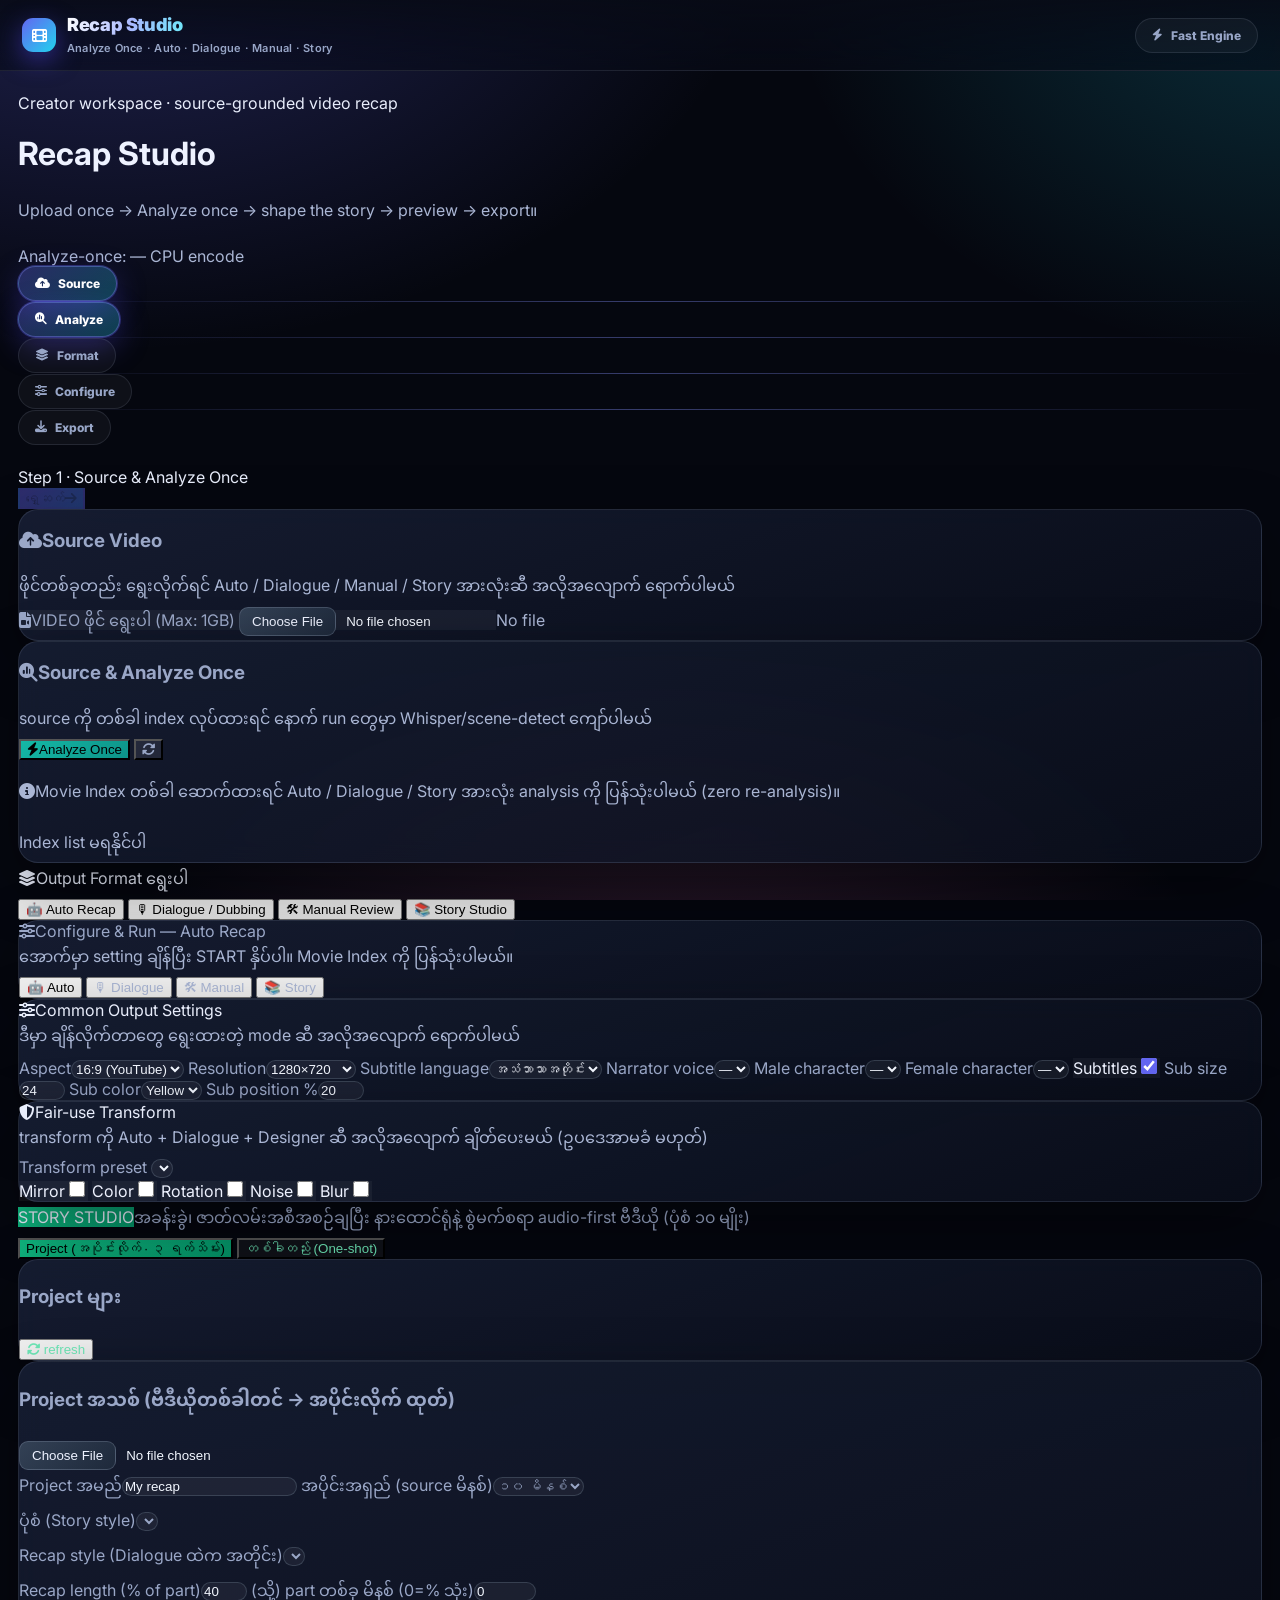
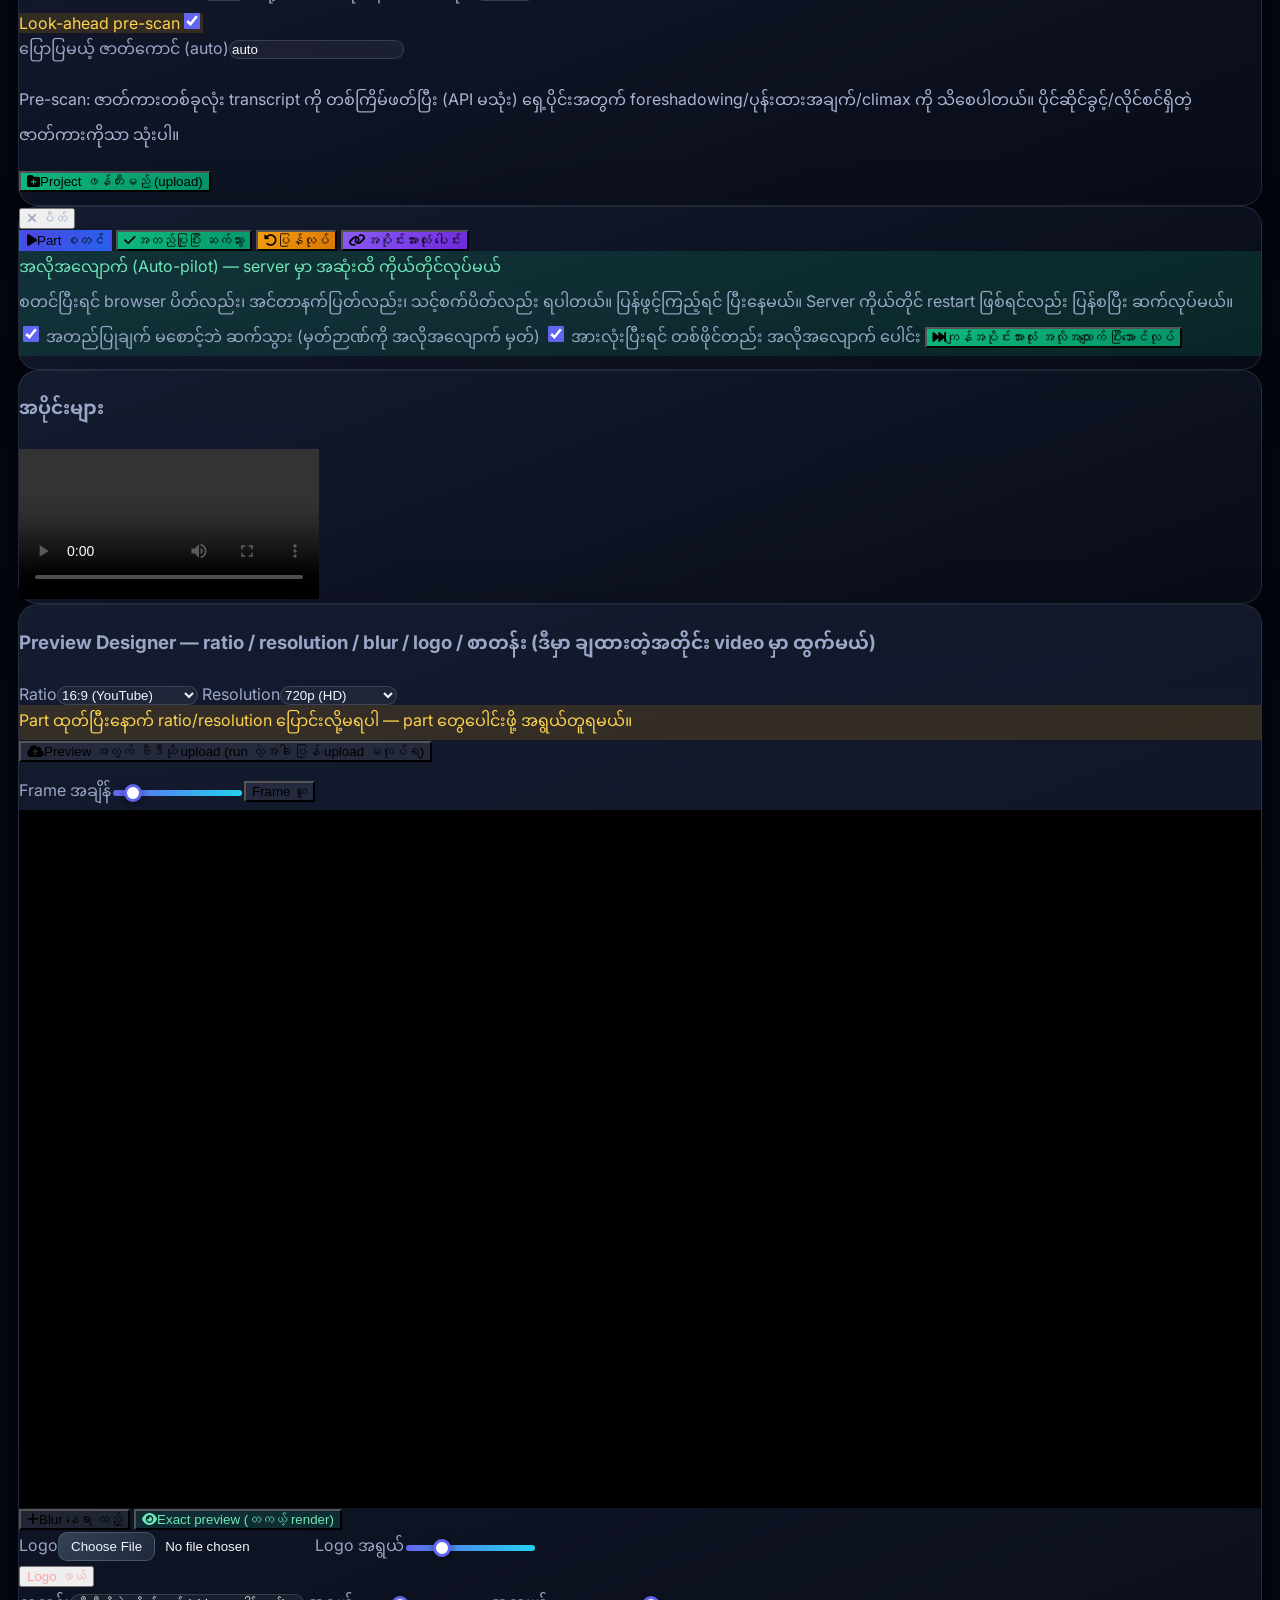
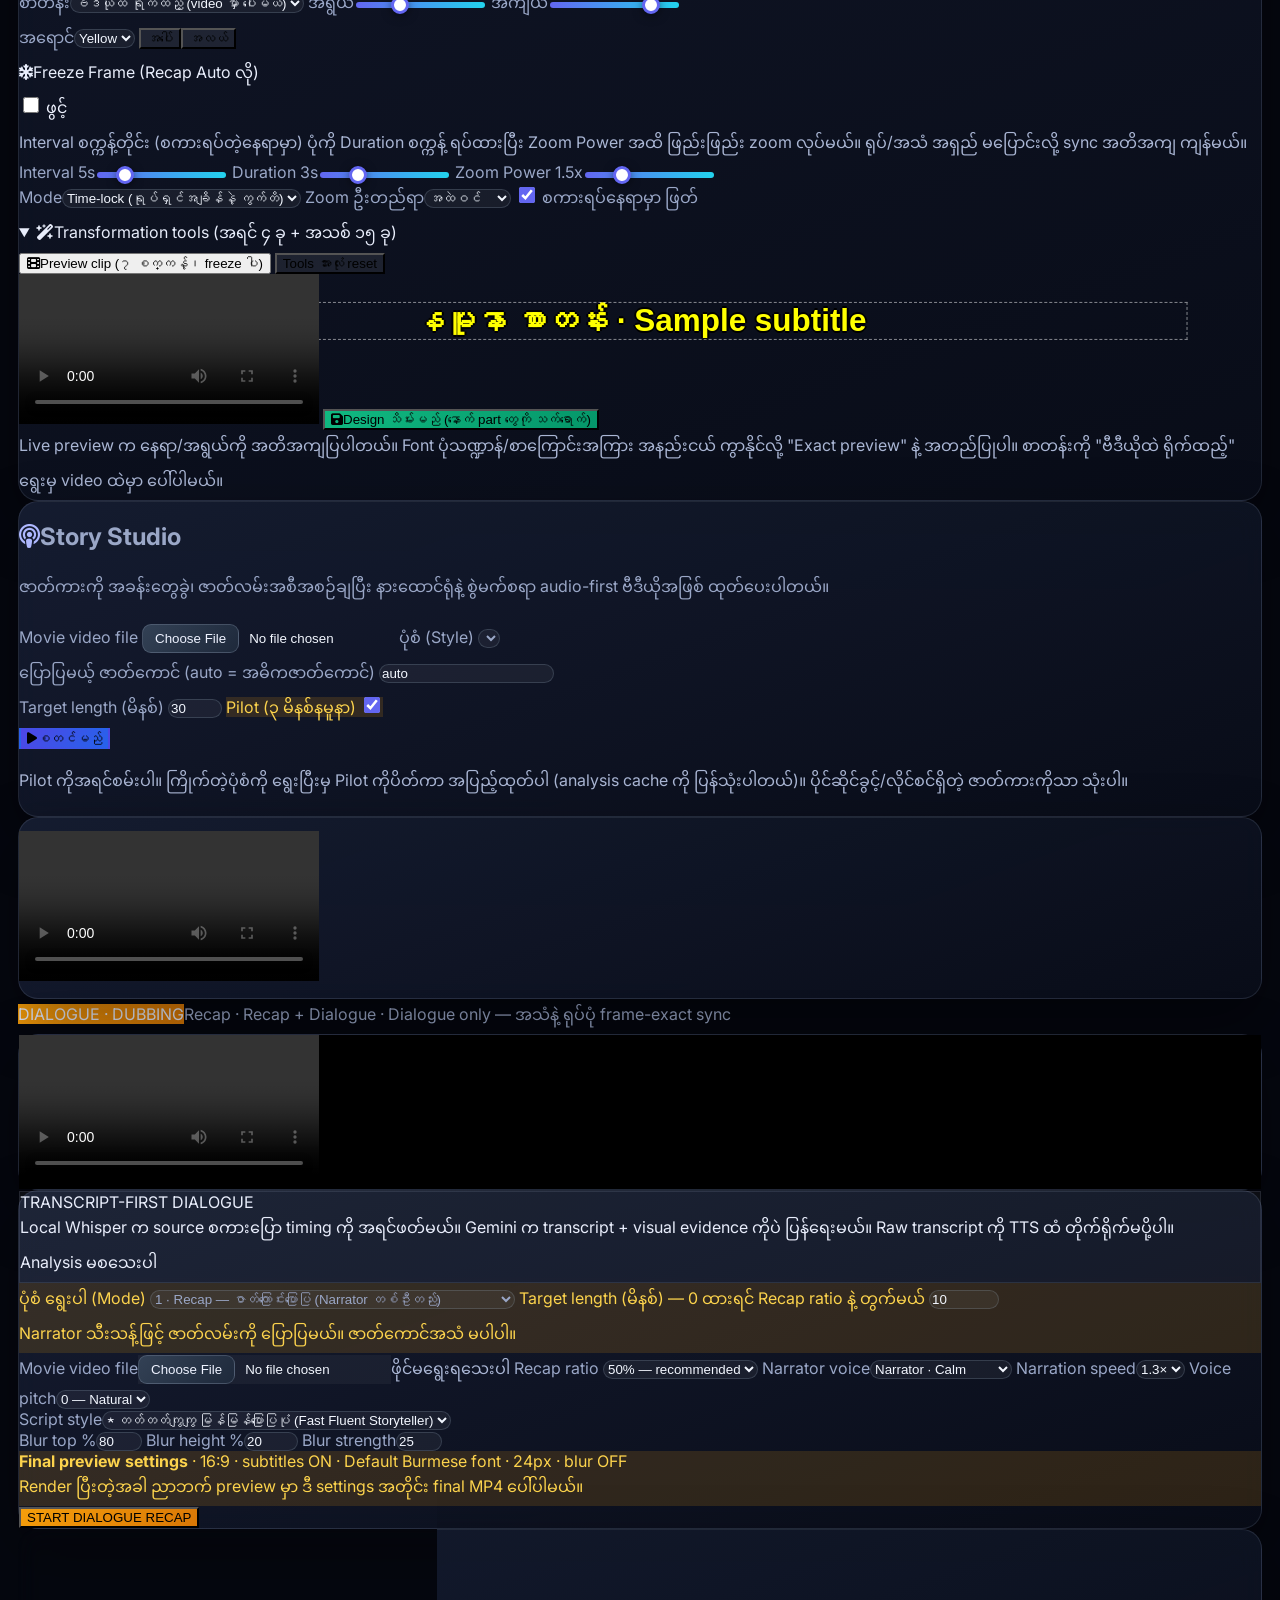
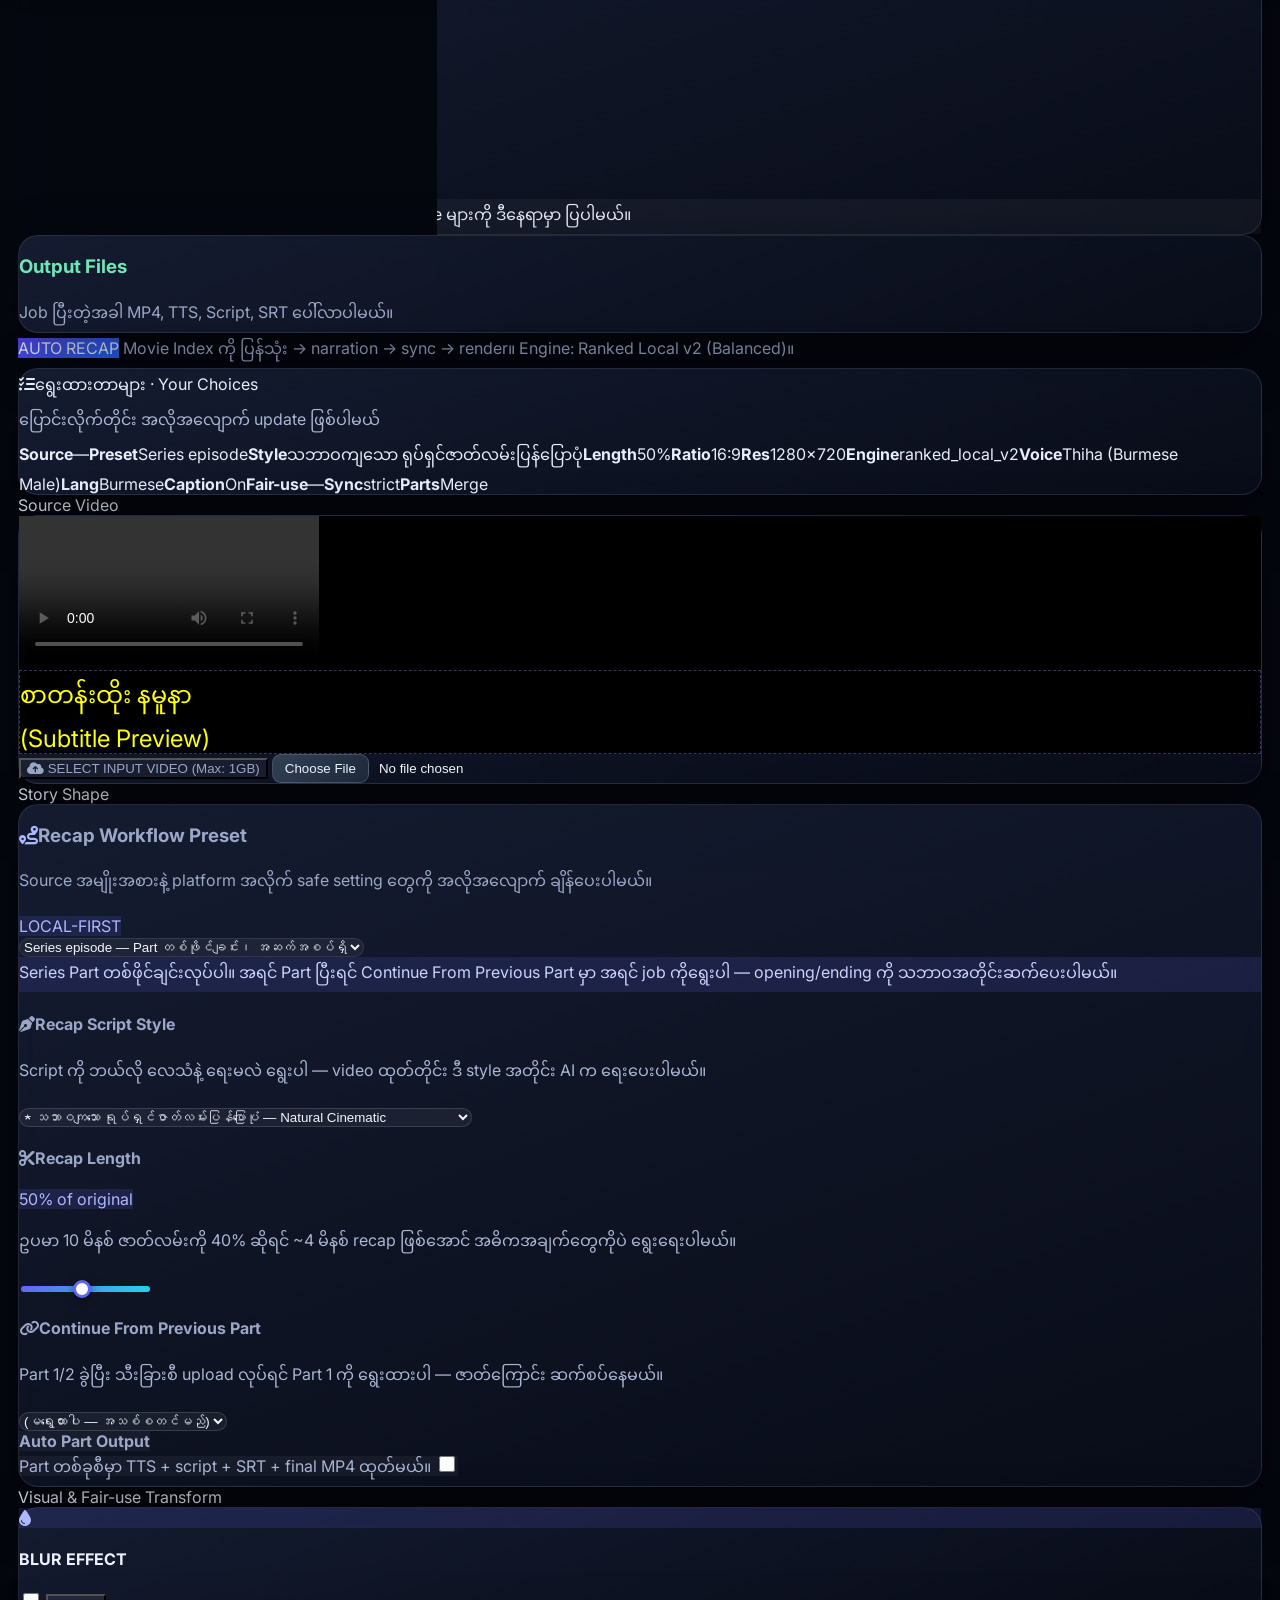
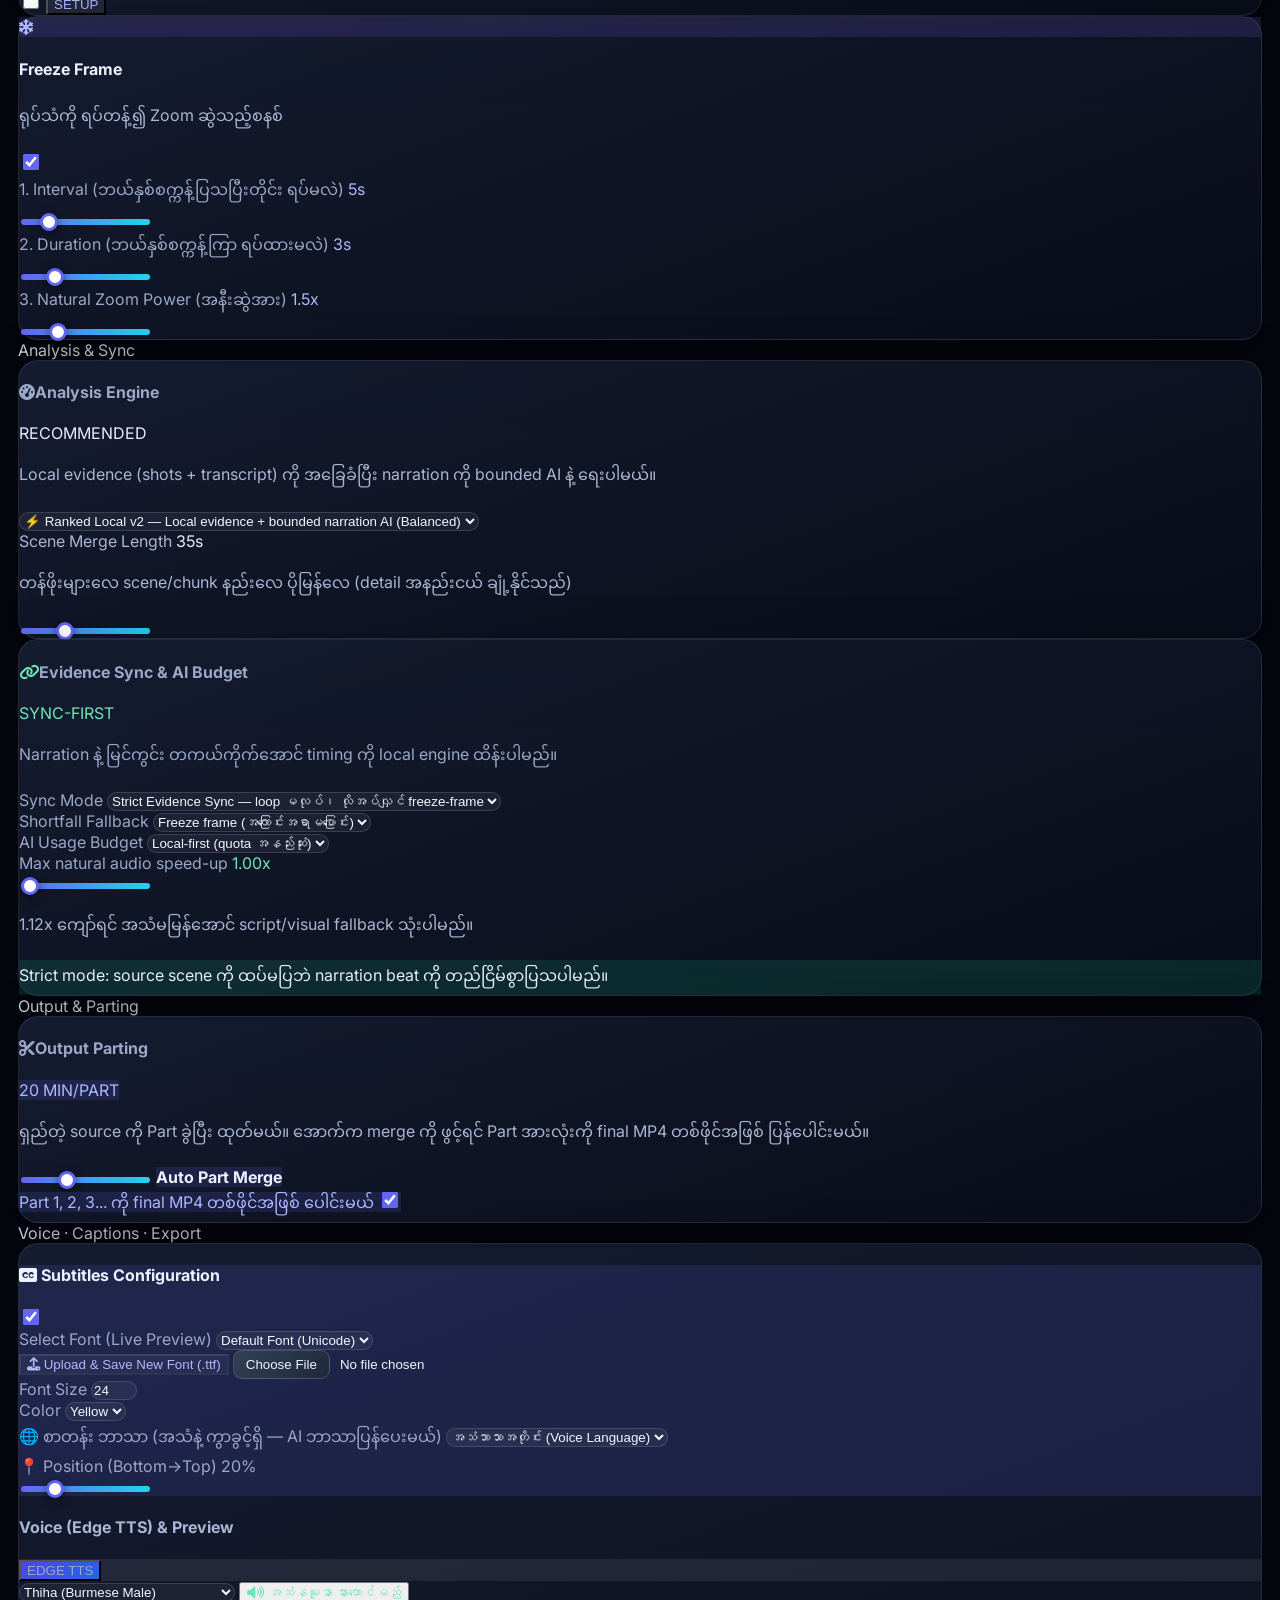
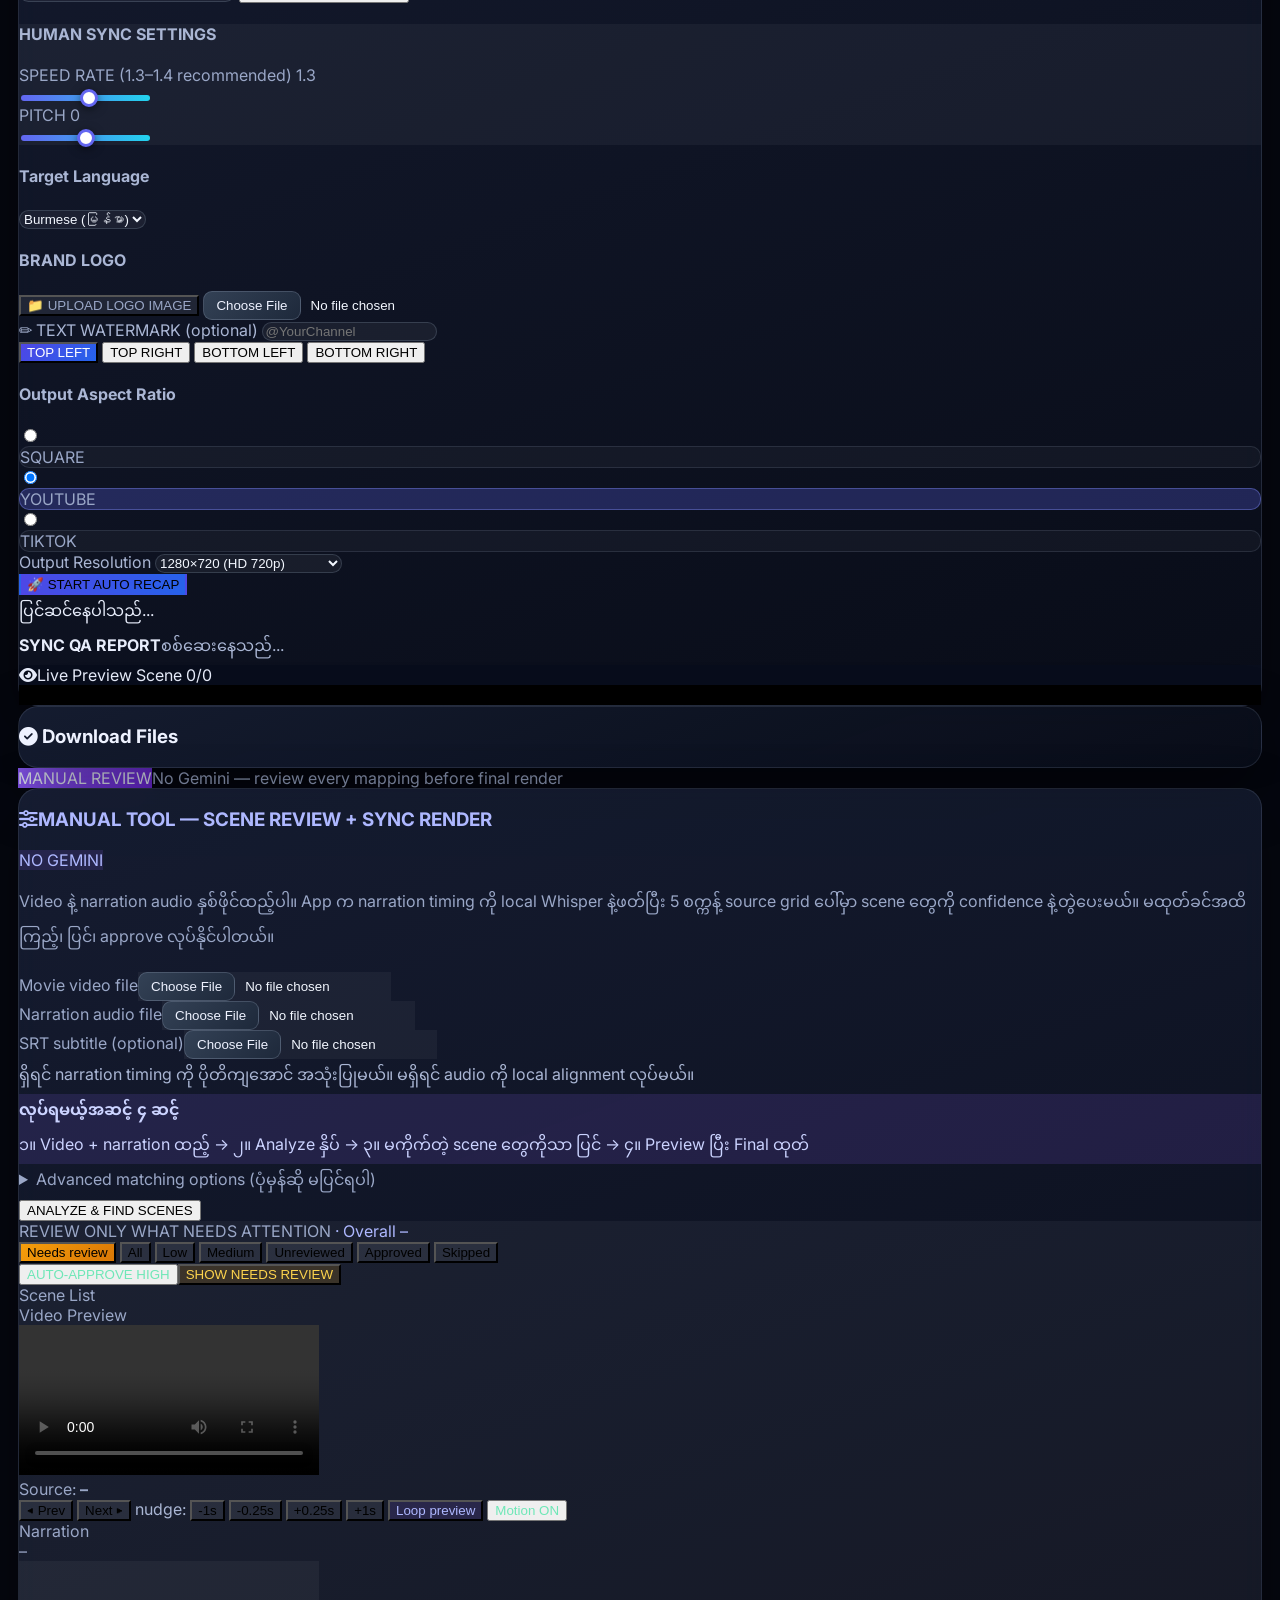
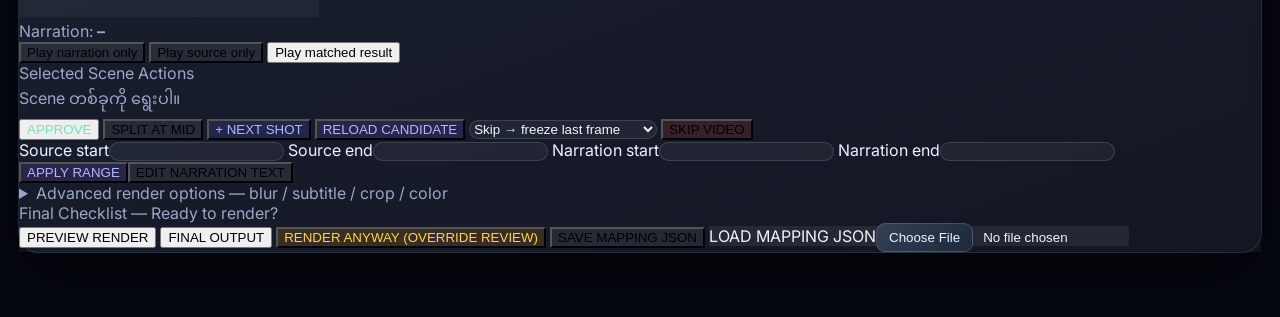
==== commit 9c133ee6: "Unified panel: hide now-empty per-mode voice rows (Story/Manual)" ====
--- a/index.html
+++ b/index.html
@@ -361,7 +361,7 @@
                     <label class="text-[11px] font-bold text-slate-500 block">Recap length (% of part)<input id="pjRatio" type="number" min="10" max="90" value="40" class="w-full mt-1 border rounded p-2 font-normal text-slate-700"></label>
                     <label class="text-[11px] font-bold text-slate-500 block">(သို့) part တစ်ခု မိနစ် (0=% သုံး)<input id="pjTargetMin" type="number" min="0" max="60" step="0.5" value="0" class="w-full mt-1 border rounded p-2 font-normal text-slate-700"></label>
                 </div>
-                <div class="grid grid-cols-3 gap-2">
+                <div id="pjVoiceRow" class="grid grid-cols-3 gap-2">
                     <label class="text-[11px] font-bold text-slate-500 block">Narrator<select id="pjNarrator" class="w-full mt-1 border rounded p-2 font-normal text-slate-700"></select></label>
                     <label class="text-[11px] font-bold text-slate-500 block">ကျား<select id="pjMale" class="w-full mt-1 border rounded p-2 font-normal text-slate-700"></select></label>
                     <label class="text-[11px] font-bold text-slate-500 block">မ<select id="pjFemale" class="w-full mt-1 border rounded p-2 font-normal text-slate-700"></select></label>
@@ -486,7 +486,7 @@
                     <label class="flex items-center justify-between bg-amber-50 border border-amber-300 rounded p-3 text-[11px] font-bold text-amber-800">Pilot (၃ မိနစ်နမူနာ)
                         <input id="ssPilot" type="checkbox" checked class="w-4 h-4"></label>
                 </div>
-                <div class="grid grid-cols-3 gap-2">
+                <div id="ssVoiceRow" class="grid grid-cols-3 gap-2">
                     <label class="text-[11px] font-bold text-slate-500 block">Narrator<select id="ssNarrator" class="w-full mt-1 border rounded p-2 font-normal text-slate-700"></select></label>
                     <label class="text-[11px] font-bold text-slate-500 block">ကျား<select id="ssMale" class="w-full mt-1 border rounded p-2 font-normal text-slate-700"></select></label>
                     <label class="text-[11px] font-bold text-slate-500 block">မ<select id="ssFemale" class="w-full mt-1 border rounded p-2 font-normal text-slate-700"></select></label>
@@ -3188,7 +3188,7 @@
         }
 
         function uHideDuplicates() {
-            ['dialogueAspectRatio', 'dialogueResolution', 'dialogueSubs', 'dialogueSubColor', 'dialogueFont', 'dialogueSubSize', 'dialogueSubPosition', 'ssAspect', 'ssRes', 'ssSubMode', 'ssSubSize', 'ssSubColor', 'pjAspect', 'pjRes', 'autoFairUseBlock', 'dialogueMirror', 'dialogueColor', 'dialogueNoise', 'dialogueRotation', 'dialogueBlur', 'dialogueMaleVoice', 'dialogueFemaleVoice', 'ssMale', 'ssFemale', 'pjMale', 'pjFemale'].forEach(function (id) {
+            ['dialogueAspectRatio', 'dialogueResolution', 'dialogueSubs', 'dialogueSubColor', 'dialogueFont', 'dialogueSubSize', 'dialogueSubPosition', 'ssAspect', 'ssRes', 'ssSubMode', 'ssSubSize', 'ssSubColor', 'pjAspect', 'pjRes', 'autoFairUseBlock', 'dialogueMirror', 'dialogueColor', 'dialogueNoise', 'dialogueRotation', 'dialogueBlur', 'dialogueMaleVoice', 'dialogueFemaleVoice', 'ssMale', 'ssFemale', 'pjMale', 'pjFemale', 'ssVoiceRow', 'pjVoiceRow'].forEach(function (id) {
                 const el = document.getElementById(id);
                 if (!el) return;
                 const lbl = el.closest('label');
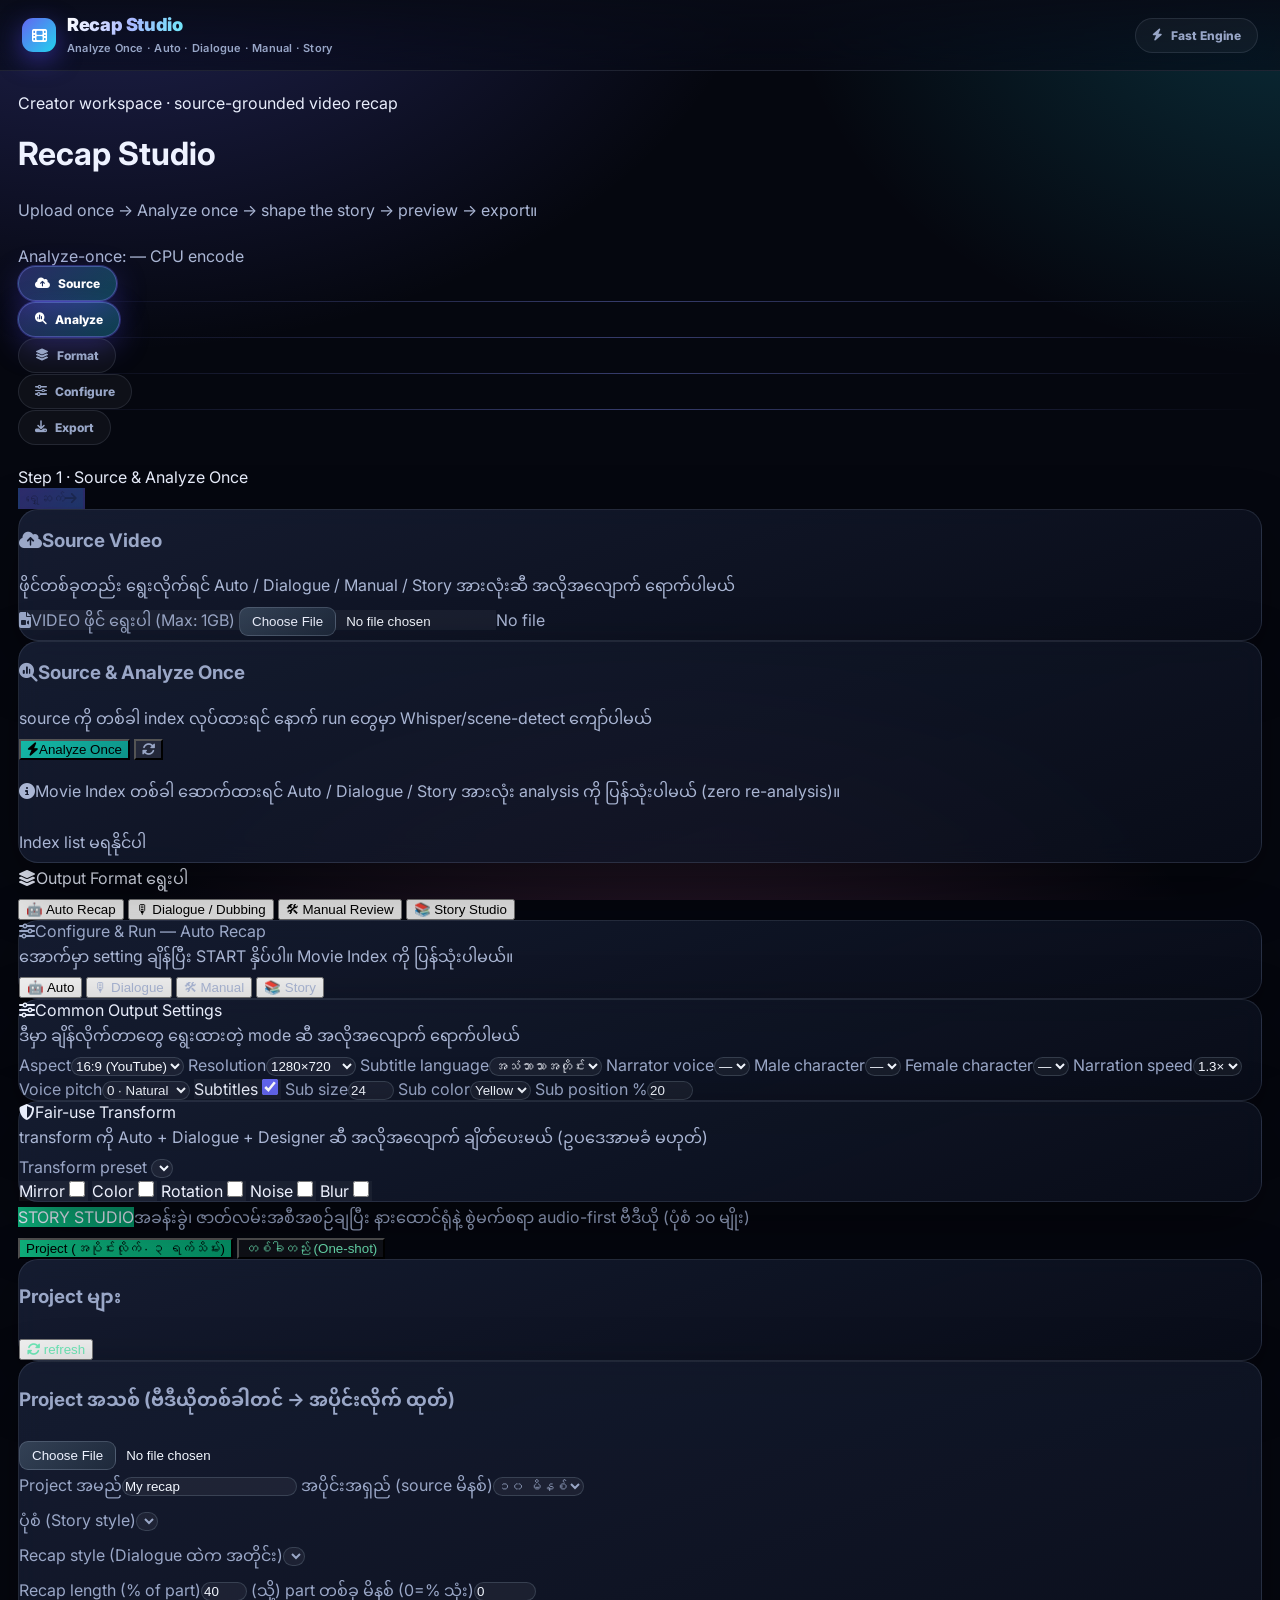
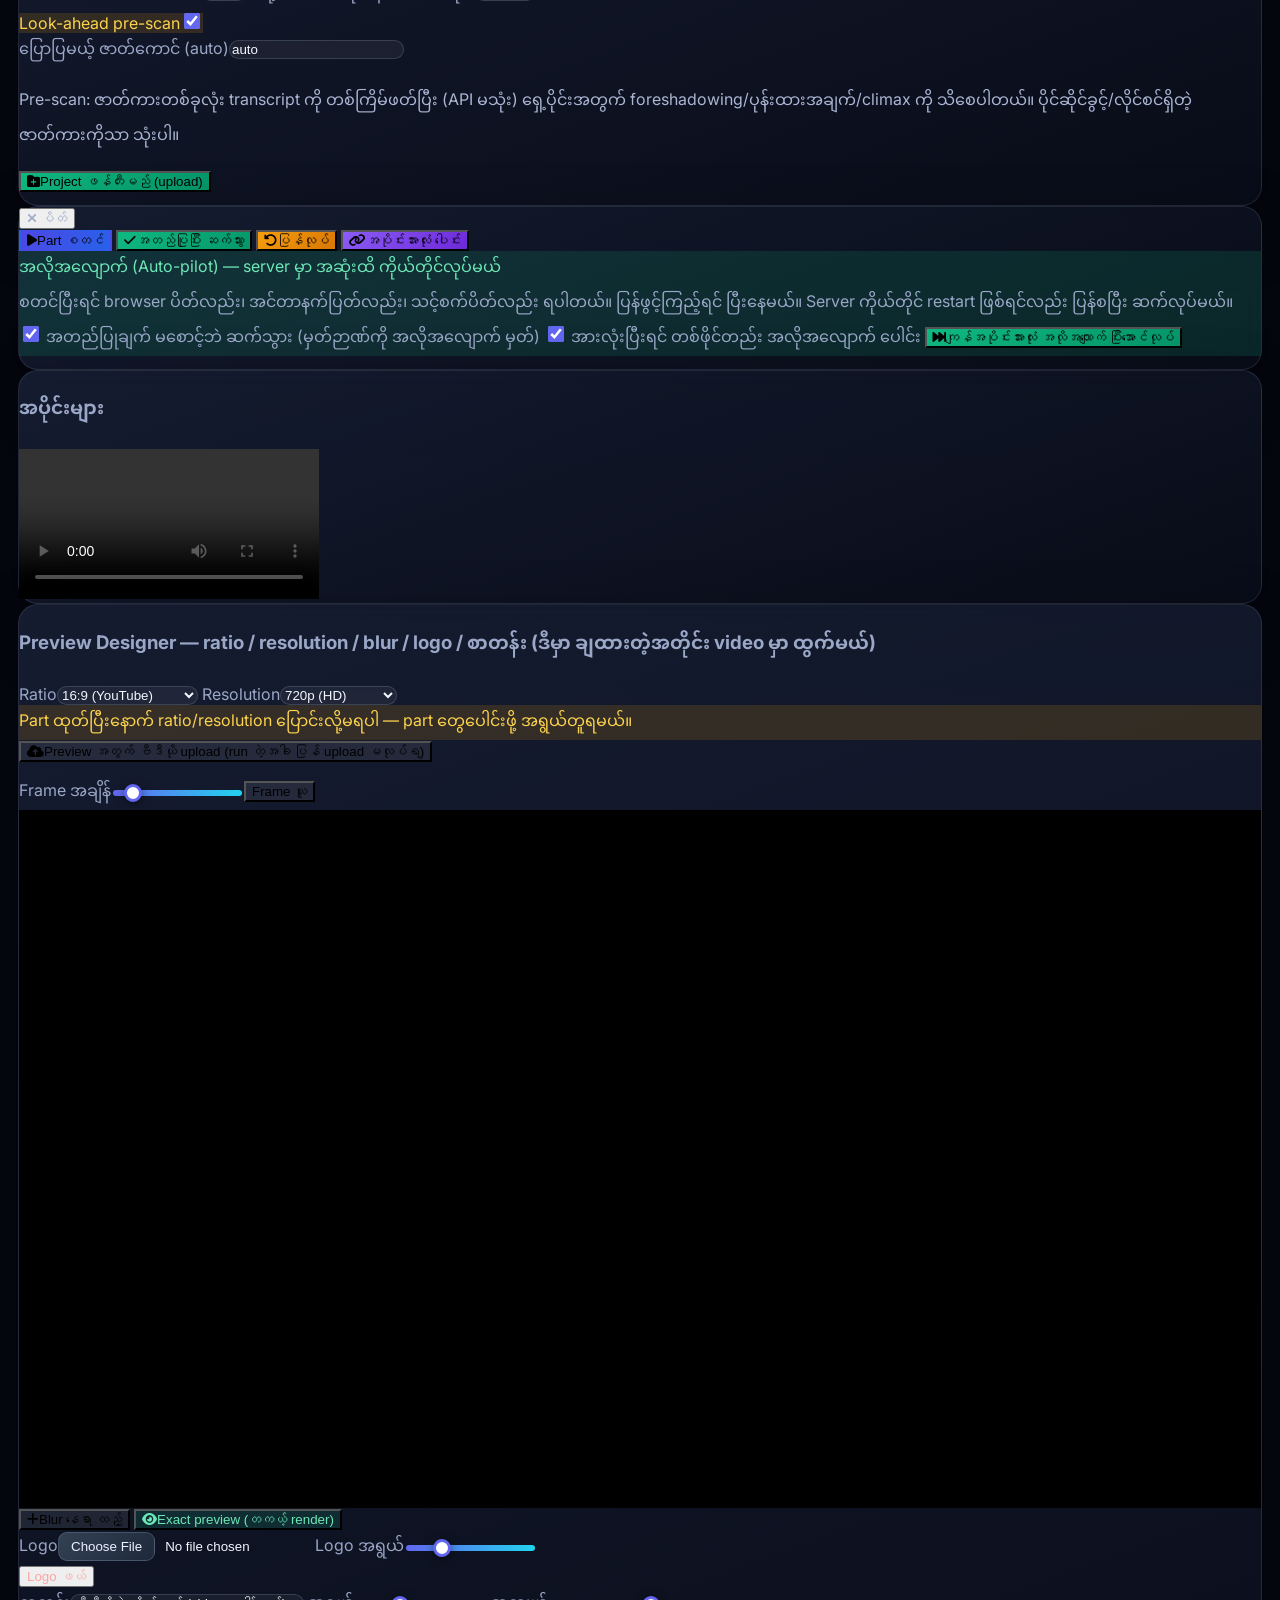
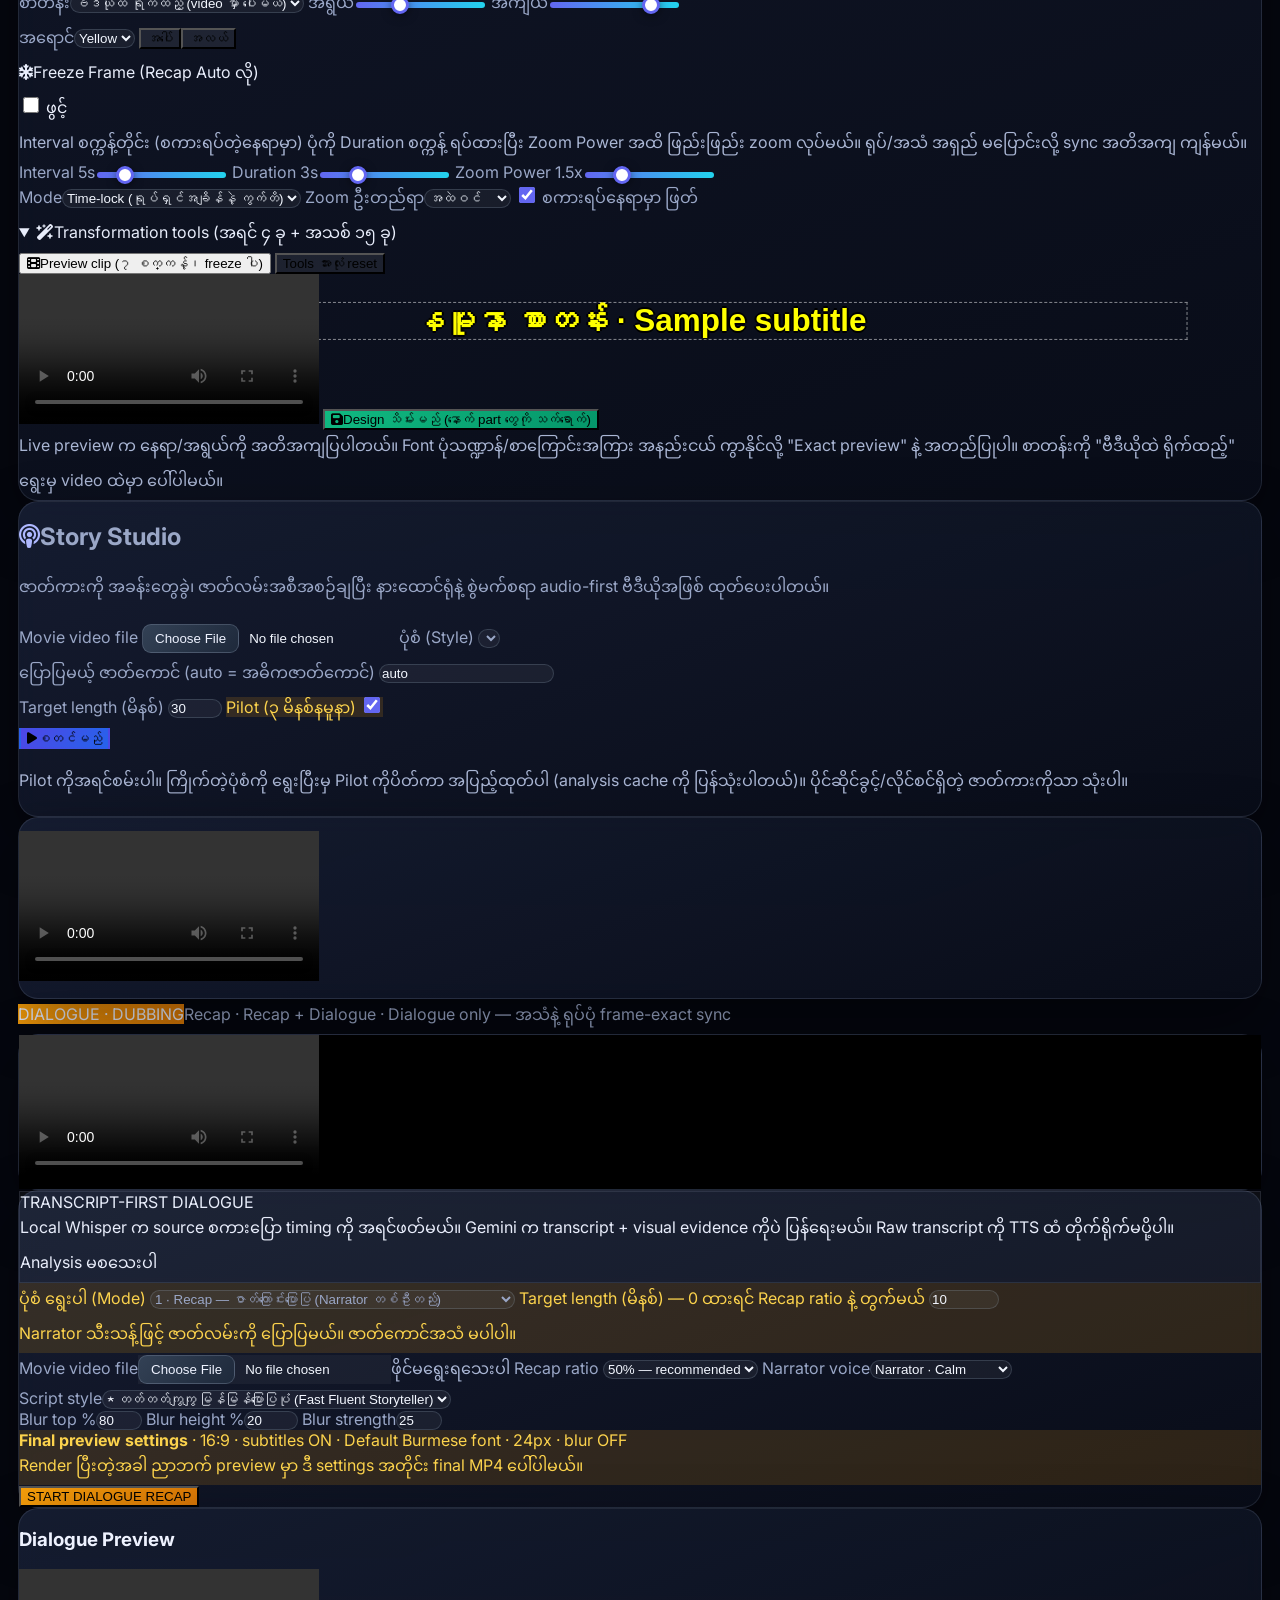
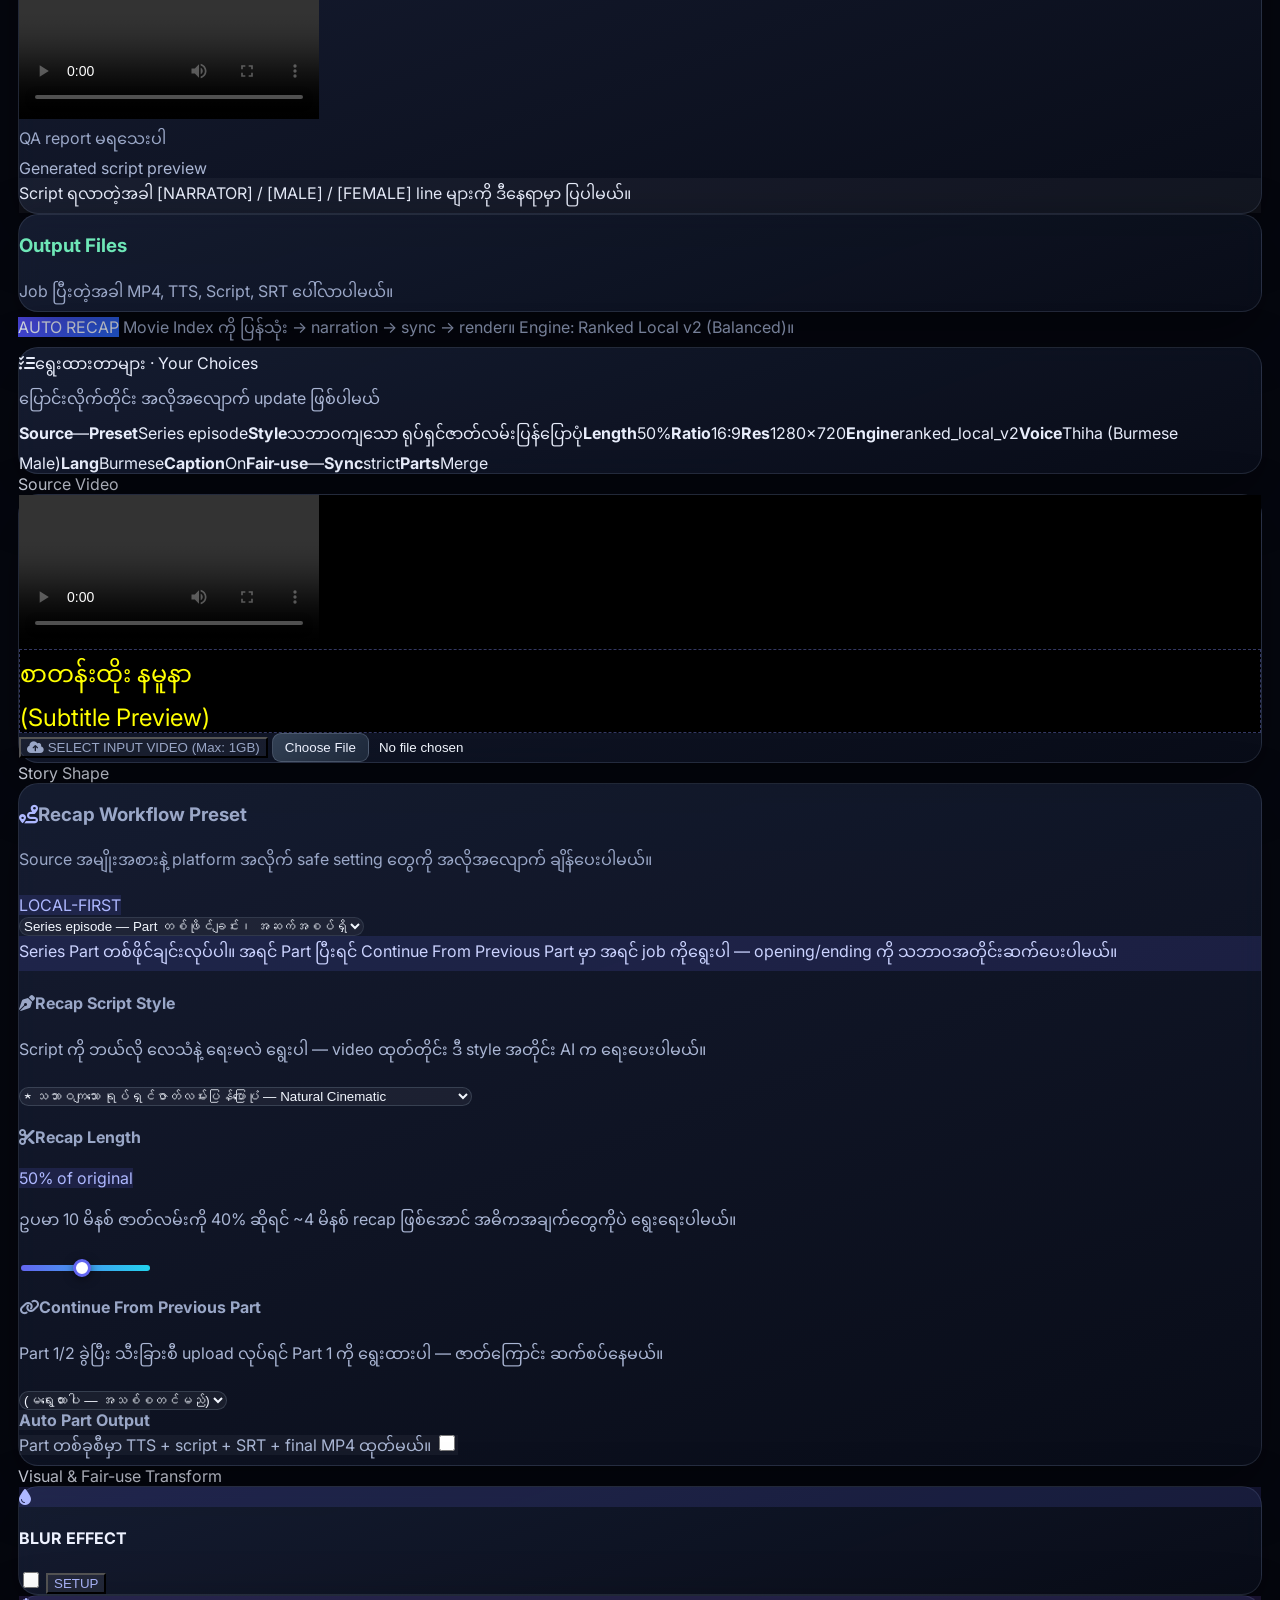
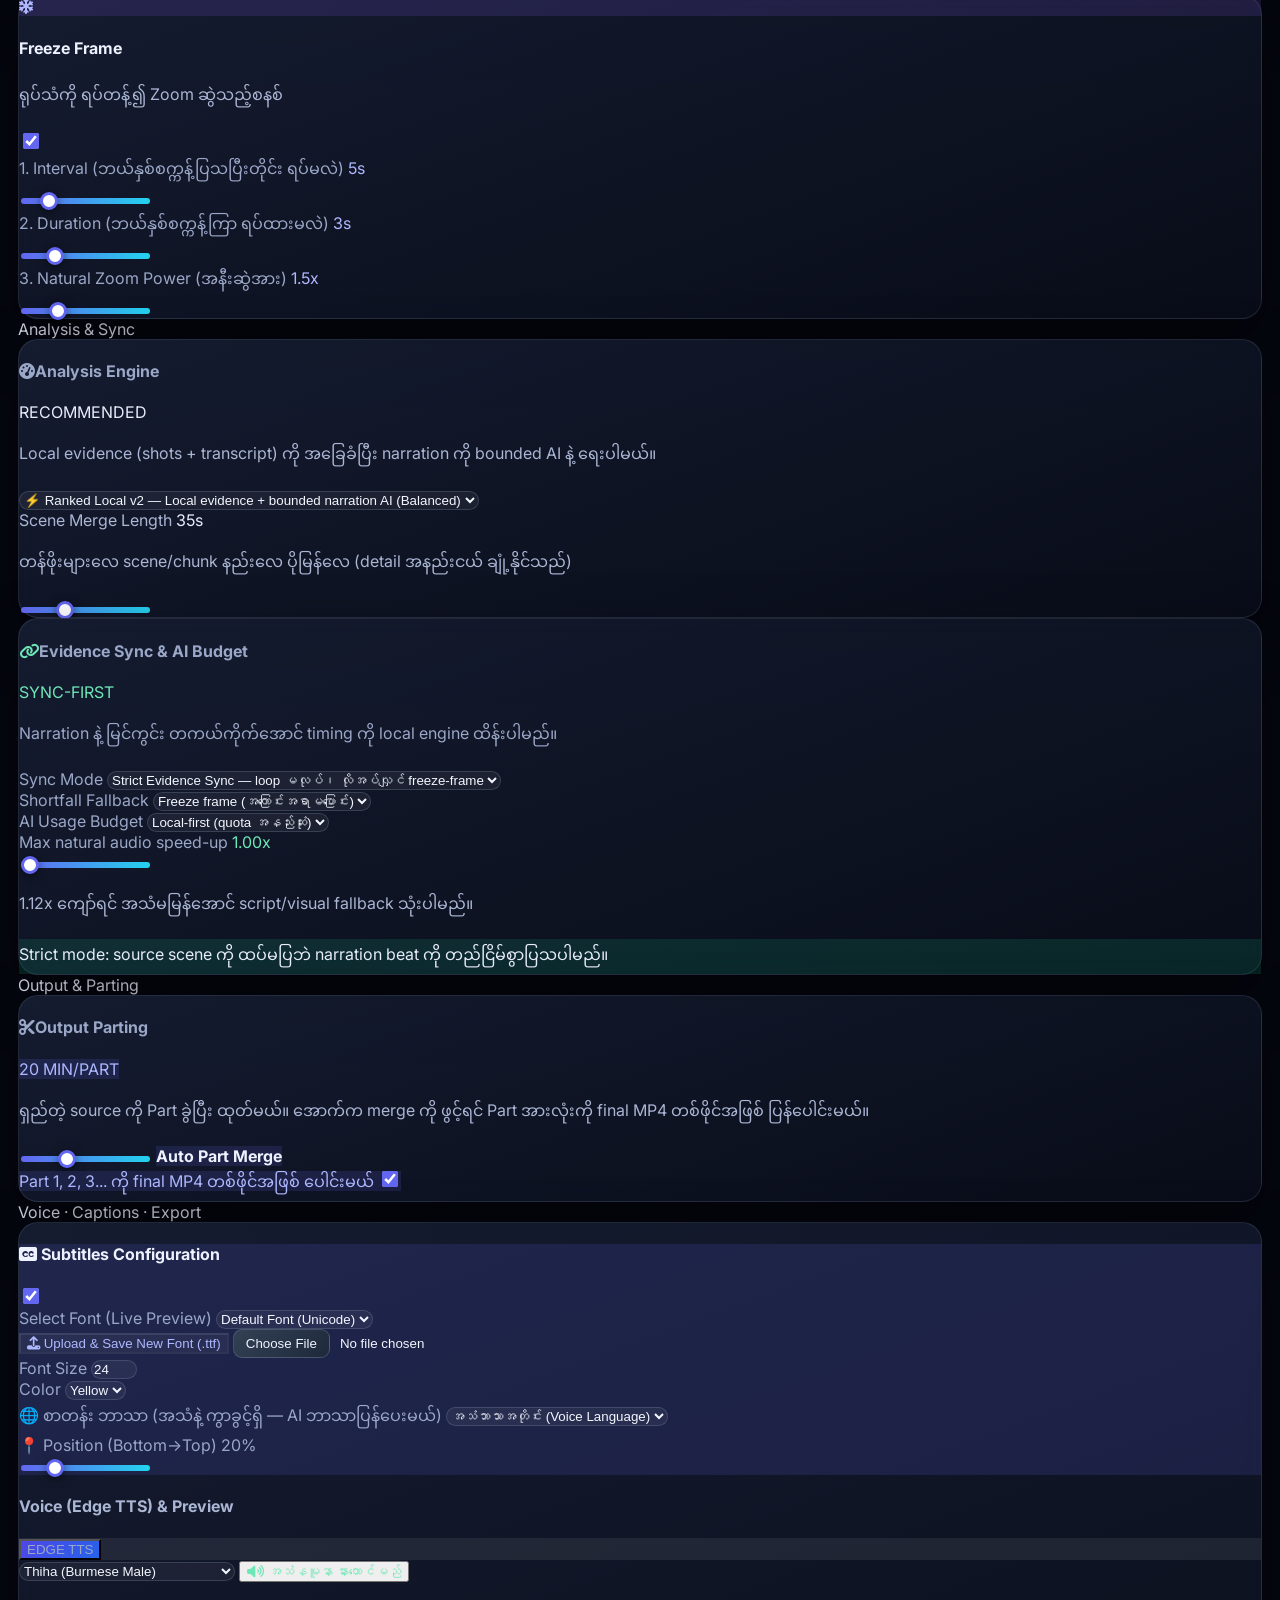
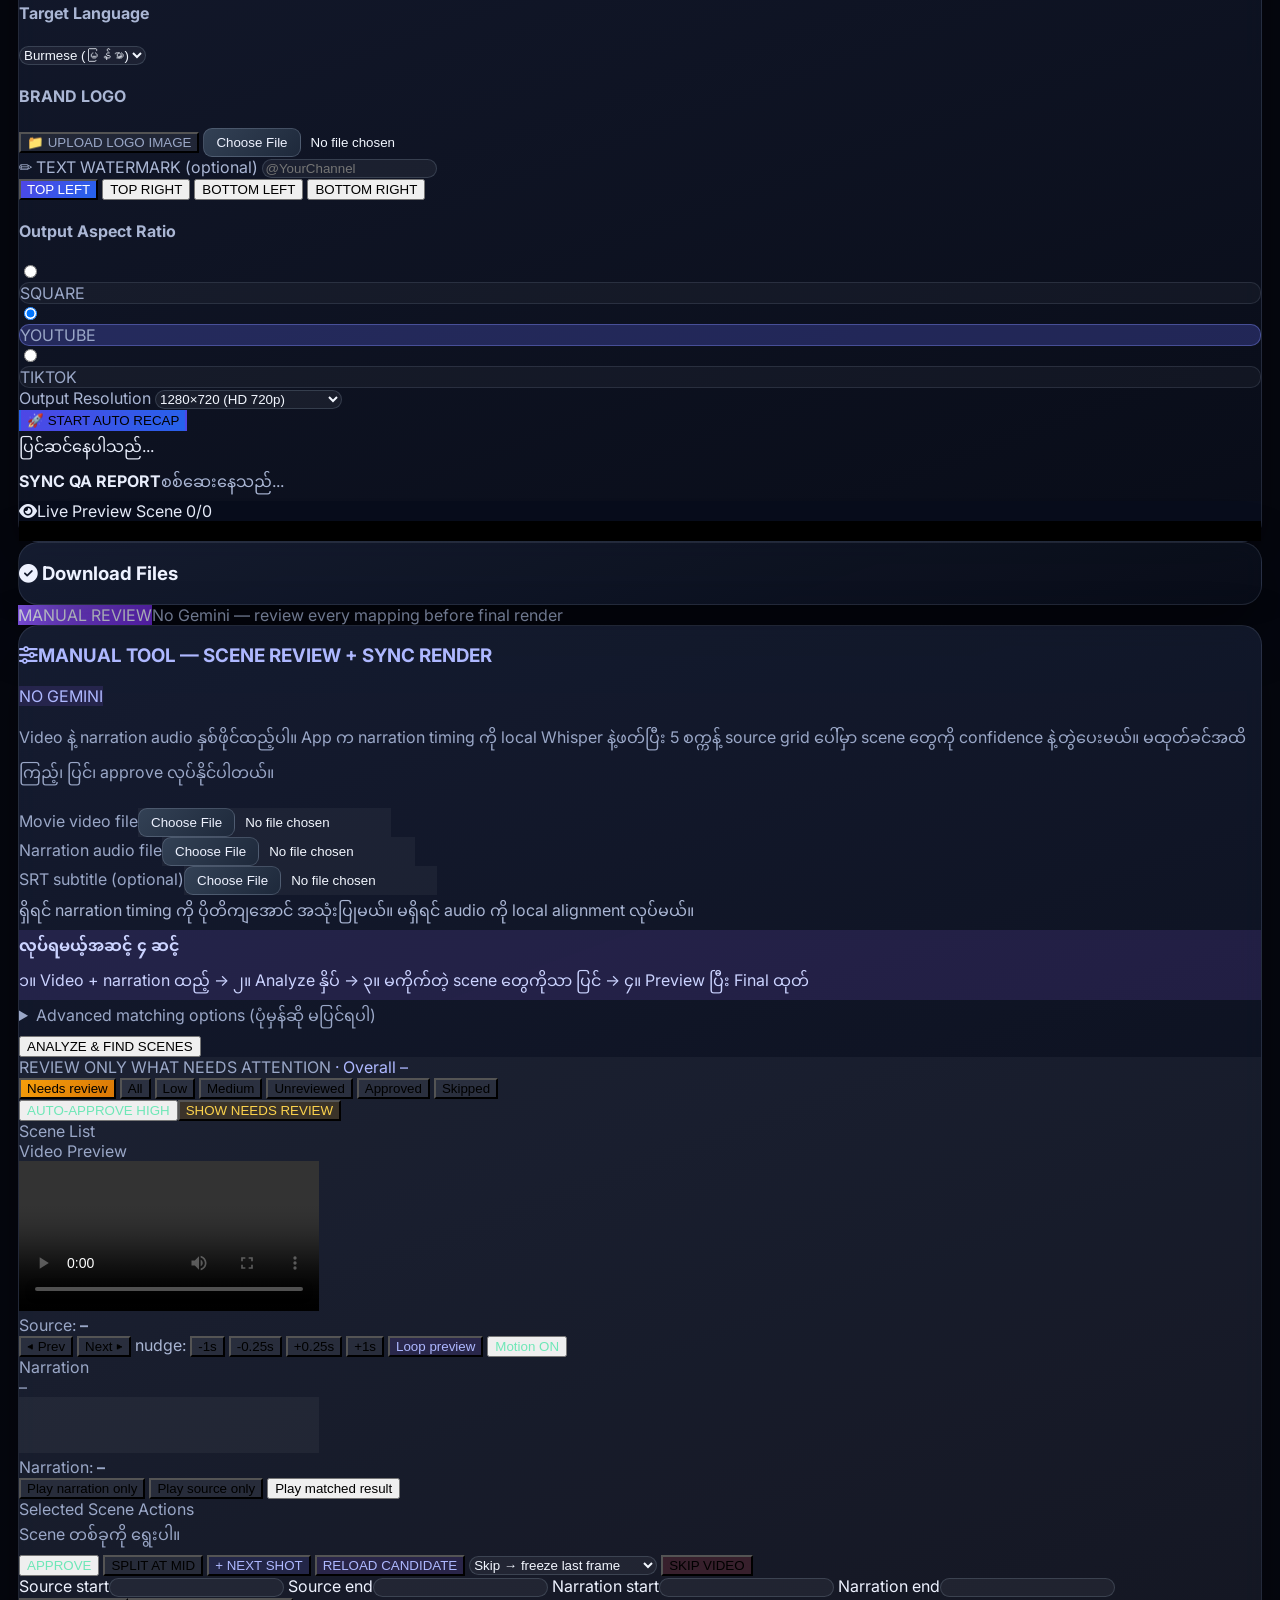
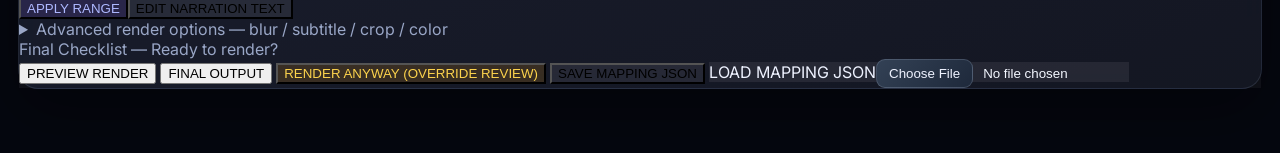
==== commit 97182913: "Unified panel: Narration speed + Voice pitch in common card (sync Auto/Dialogue)" ====
--- a/index.html
+++ b/index.html
@@ -306,6 +306,8 @@
                         <label class="text-[11px] font-bold text-slate-500">Narrator voice<select id="uVoice" class="w-full mt-1 border rounded p-2 text-xs" onchange="uPushVoice()"><option value="">—</option></select></label>
                         <label class="text-[11px] font-bold text-slate-500">Male character<select id="uMaleVoice" class="w-full mt-1 border rounded p-2 text-xs" onchange="uPushVoice()"><option value="">—</option></select></label>
                         <label class="text-[11px] font-bold text-slate-500">Female character<select id="uFemaleVoice" class="w-full mt-1 border rounded p-2 text-xs" onchange="uPushVoice()"><option value="">—</option></select></label>
+                        <label class="text-[11px] font-bold text-slate-500">Narration speed<select id="uSpeed" class="w-full mt-1 border rounded p-2 text-xs" onchange="uPushTone()"><option value="1.2">1.2×</option><option value="1.3" selected>1.3×</option><option value="1.4">1.4×</option><option value="1.5">1.5×</option></select></label>
+                        <label class="text-[11px] font-bold text-slate-500">Voice pitch<select id="uPitch" class="w-full mt-1 border rounded p-2 text-xs" onchange="uPushTone()"><option value="-1">-1 · Lower</option><option value="0" selected>0 · Natural</option><option value="1">+1 · Higher</option></select></label>
                         <label class="flex items-center justify-between bg-slate-50 border rounded p-2 text-[11px] font-bold mt-4">Subtitles<input type="checkbox" id="uSubs" class="toggle-checkbox" checked onchange="uPush()"></label>
                         <label class="text-[11px] font-bold text-slate-500">Sub size<input type="number" id="uSubSize" value="24" min="10" max="80" class="w-full mt-1 border rounded p-2 text-xs" onchange="uPush()"></label>
                         <label class="text-[11px] font-bold text-slate-500">Sub color<select id="uSubColor" class="w-full mt-1 border rounded p-2 text-xs" onchange="uPush()"><option>Yellow</option><option>White</option><option>Green</option><option>Cyan</option></select></label>
@@ -912,7 +914,7 @@
                         </button>
                     </div>
 
-                    <div class="bg-slate-50 p-3 rounded-lg border">
+                    <div id="autoToneBlock" class="bg-slate-50 p-3 rounded-lg border">
                         <h4 class="text-[11px] font-bold text-slate-400 mb-2 uppercase">HUMAN SYNC SETTINGS</h4>
                         <div class="space-y-3">
                             <div class="space-y-1"><div class="flex justify-between text-[11px] font-bold text-slate-500"><span>SPEED RATE (1.3–1.4 recommended)</span> <span id="rVal">1.3</span></div><input type="range" id="vRate" min="0.5" max="2.0" step="0.1" value="1.3" class="slider" oninput="document.getElementById('rVal').innerText=this.value"></div>
@@ -3155,6 +3157,16 @@
             uSetSafe('subLanguage', lang);
             try { updateOutputResolutionForRatio(); } catch (e) {}
             try { updateSubPreview(); } catch (e) {}
+            uPushTone();
+            try { mrsUpdateChoices(); } catch (e) {}
+        }
+        function uPushTone() {
+            const sp = document.getElementById('uSpeed')?.value || '1.3';
+            const pt = parseInt(document.getElementById('uPitch')?.value || '0', 10) || 0;
+            const vr = document.getElementById('vRate'); if (vr) { vr.value = sp; const rv = document.getElementById('rVal'); if (rv) rv.innerText = sp; }
+            const vp = document.getElementById('vPitch'); if (vp) { vp.value = String(pt * 4); const pv = document.getElementById('pVal'); if (pv) pv.innerText = String(pt * 4); }
+            uSetSafe('dialogueRate', sp);
+            uSetSafe('dialoguePitch', String(pt));
             try { mrsUpdateChoices(); } catch (e) {}
         }
         function uPushVoice() {
@@ -3188,7 +3200,7 @@
         }
 
         function uHideDuplicates() {
-            ['dialogueAspectRatio', 'dialogueResolution', 'dialogueSubs', 'dialogueSubColor', 'dialogueFont', 'dialogueSubSize', 'dialogueSubPosition', 'ssAspect', 'ssRes', 'ssSubMode', 'ssSubSize', 'ssSubColor', 'pjAspect', 'pjRes', 'autoFairUseBlock', 'dialogueMirror', 'dialogueColor', 'dialogueNoise', 'dialogueRotation', 'dialogueBlur', 'dialogueMaleVoice', 'dialogueFemaleVoice', 'ssMale', 'ssFemale', 'pjMale', 'pjFemale', 'ssVoiceRow', 'pjVoiceRow'].forEach(function (id) {
+            ['dialogueAspectRatio', 'dialogueResolution', 'dialogueSubs', 'dialogueSubColor', 'dialogueFont', 'dialogueSubSize', 'dialogueSubPosition', 'ssAspect', 'ssRes', 'ssSubMode', 'ssSubSize', 'ssSubColor', 'pjAspect', 'pjRes', 'autoFairUseBlock', 'dialogueMirror', 'dialogueColor', 'dialogueNoise', 'dialogueRotation', 'dialogueBlur', 'dialogueMaleVoice', 'dialogueFemaleVoice', 'ssMale', 'ssFemale', 'pjMale', 'pjFemale', 'ssVoiceRow', 'pjVoiceRow', 'dialogueRate', 'dialoguePitch', 'autoToneBlock'].forEach(function (id) {
                 const el = document.getElementById(id);
                 if (!el) return;
                 const lbl = el.closest('label');
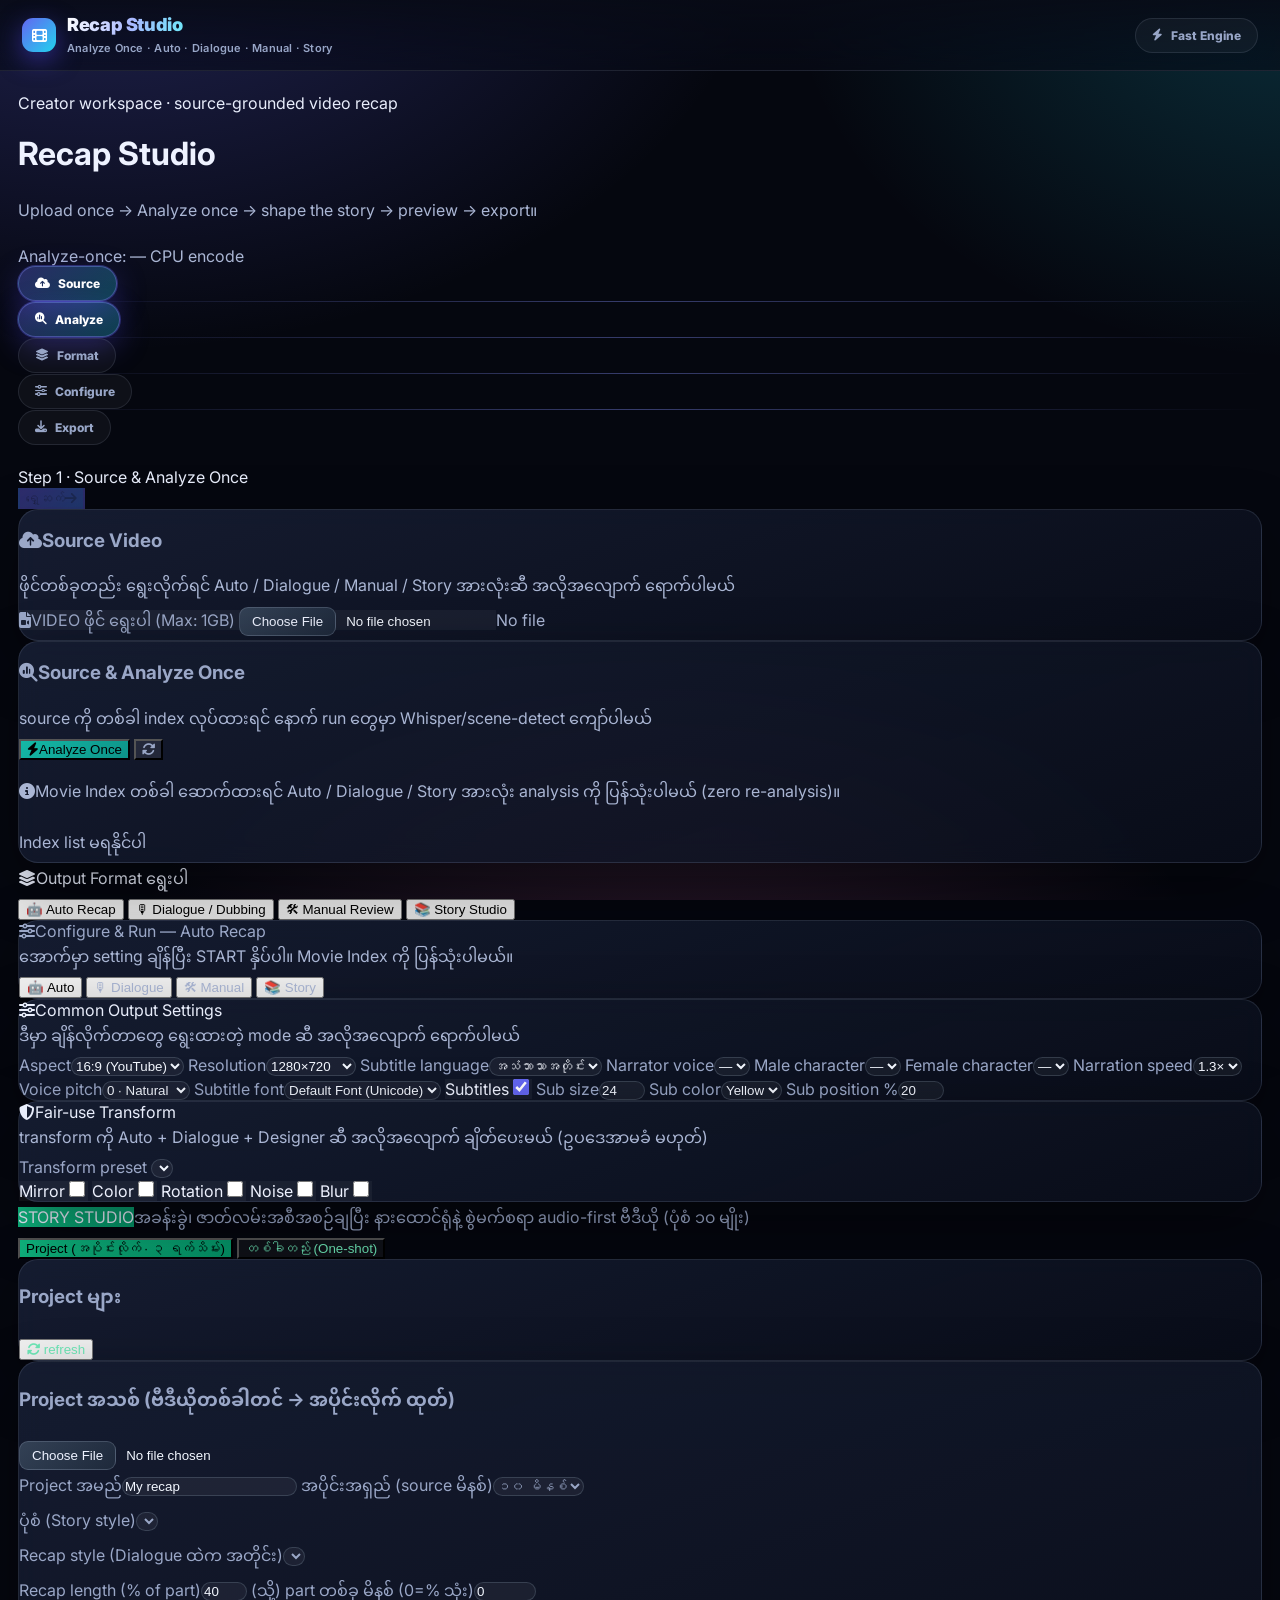
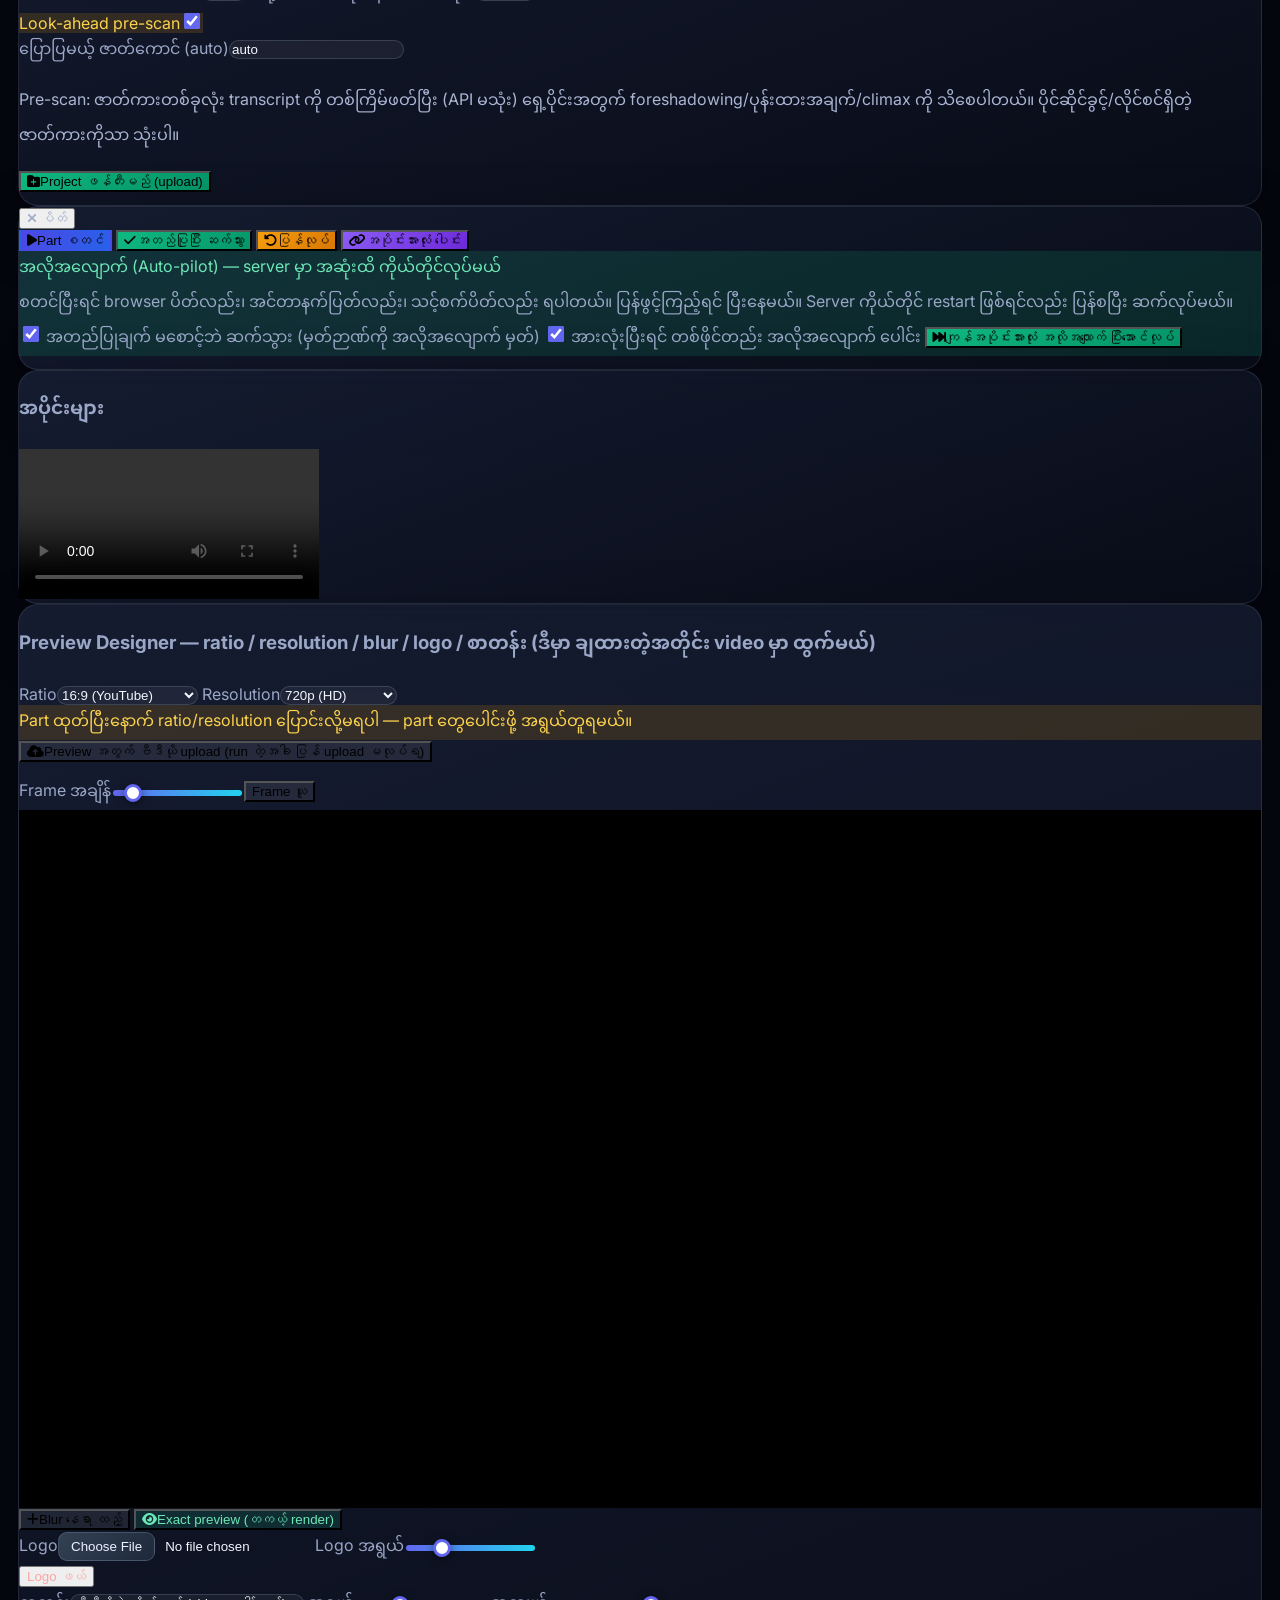
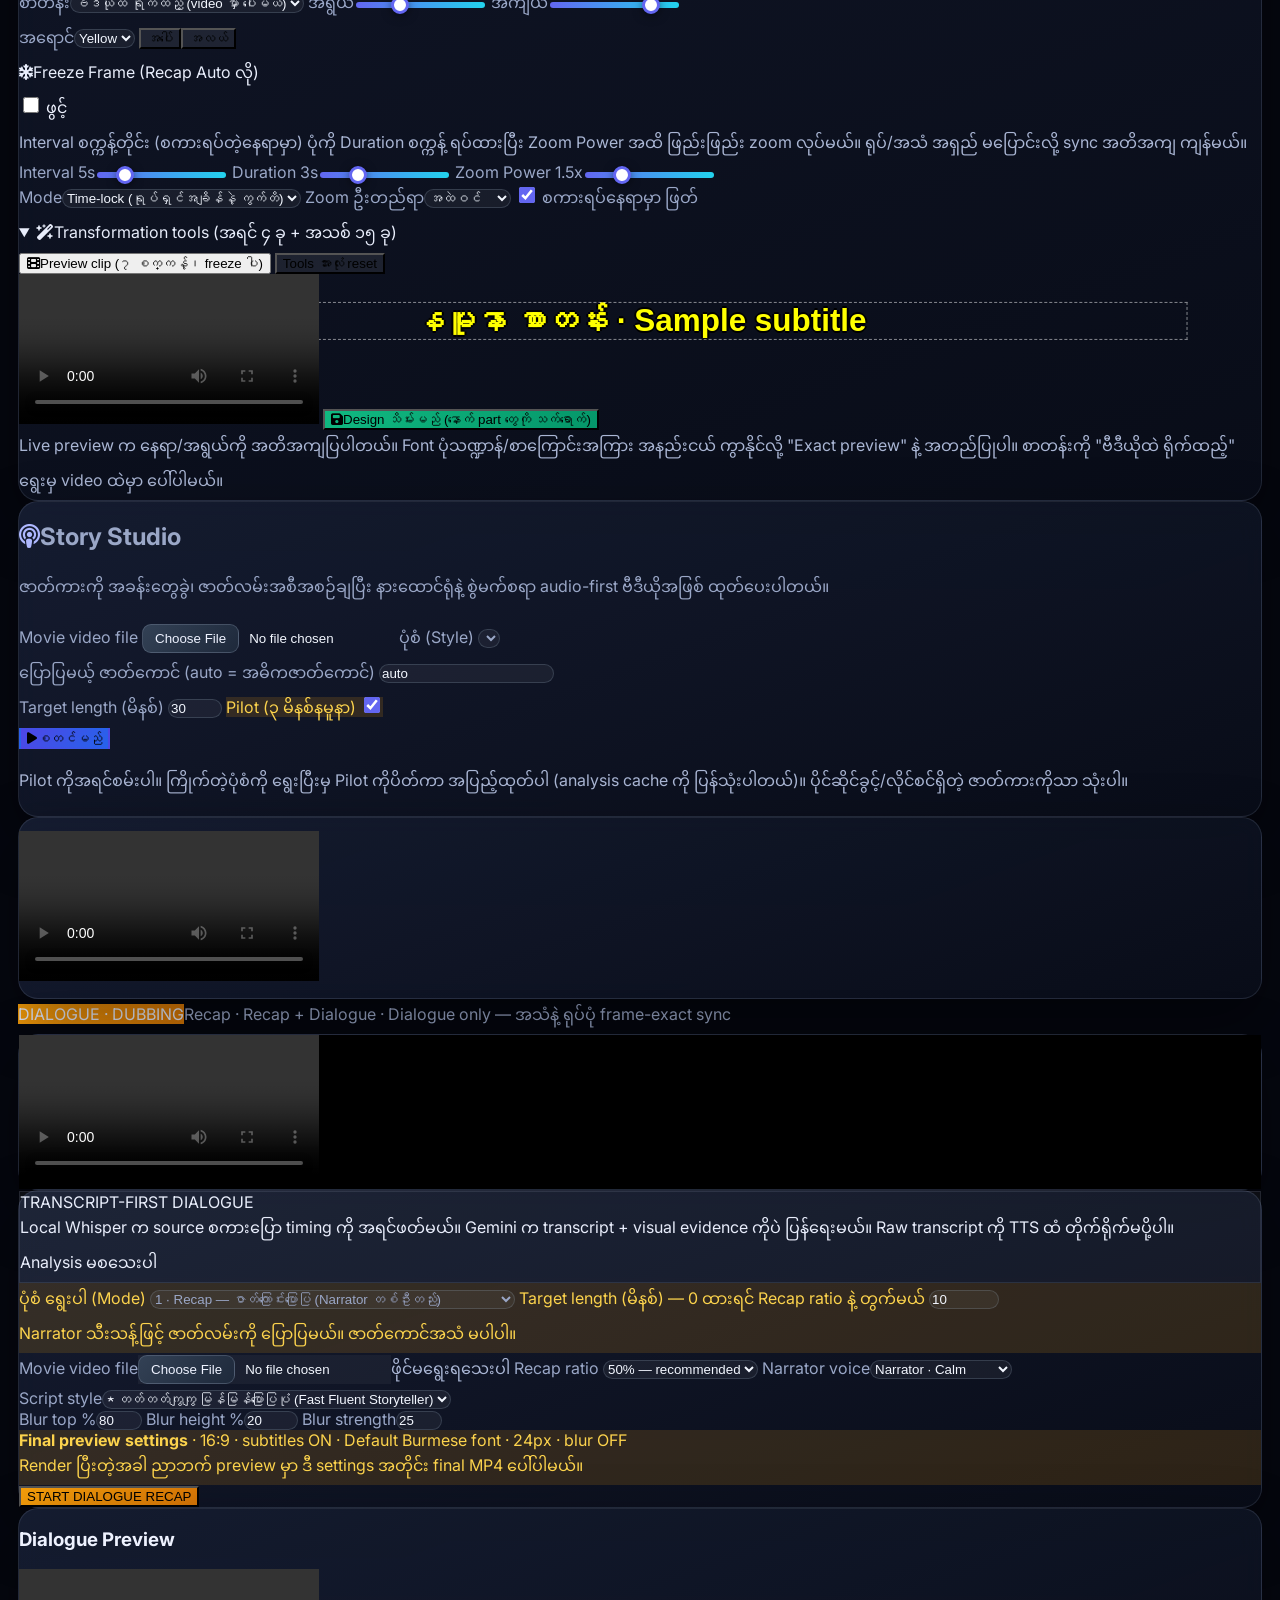
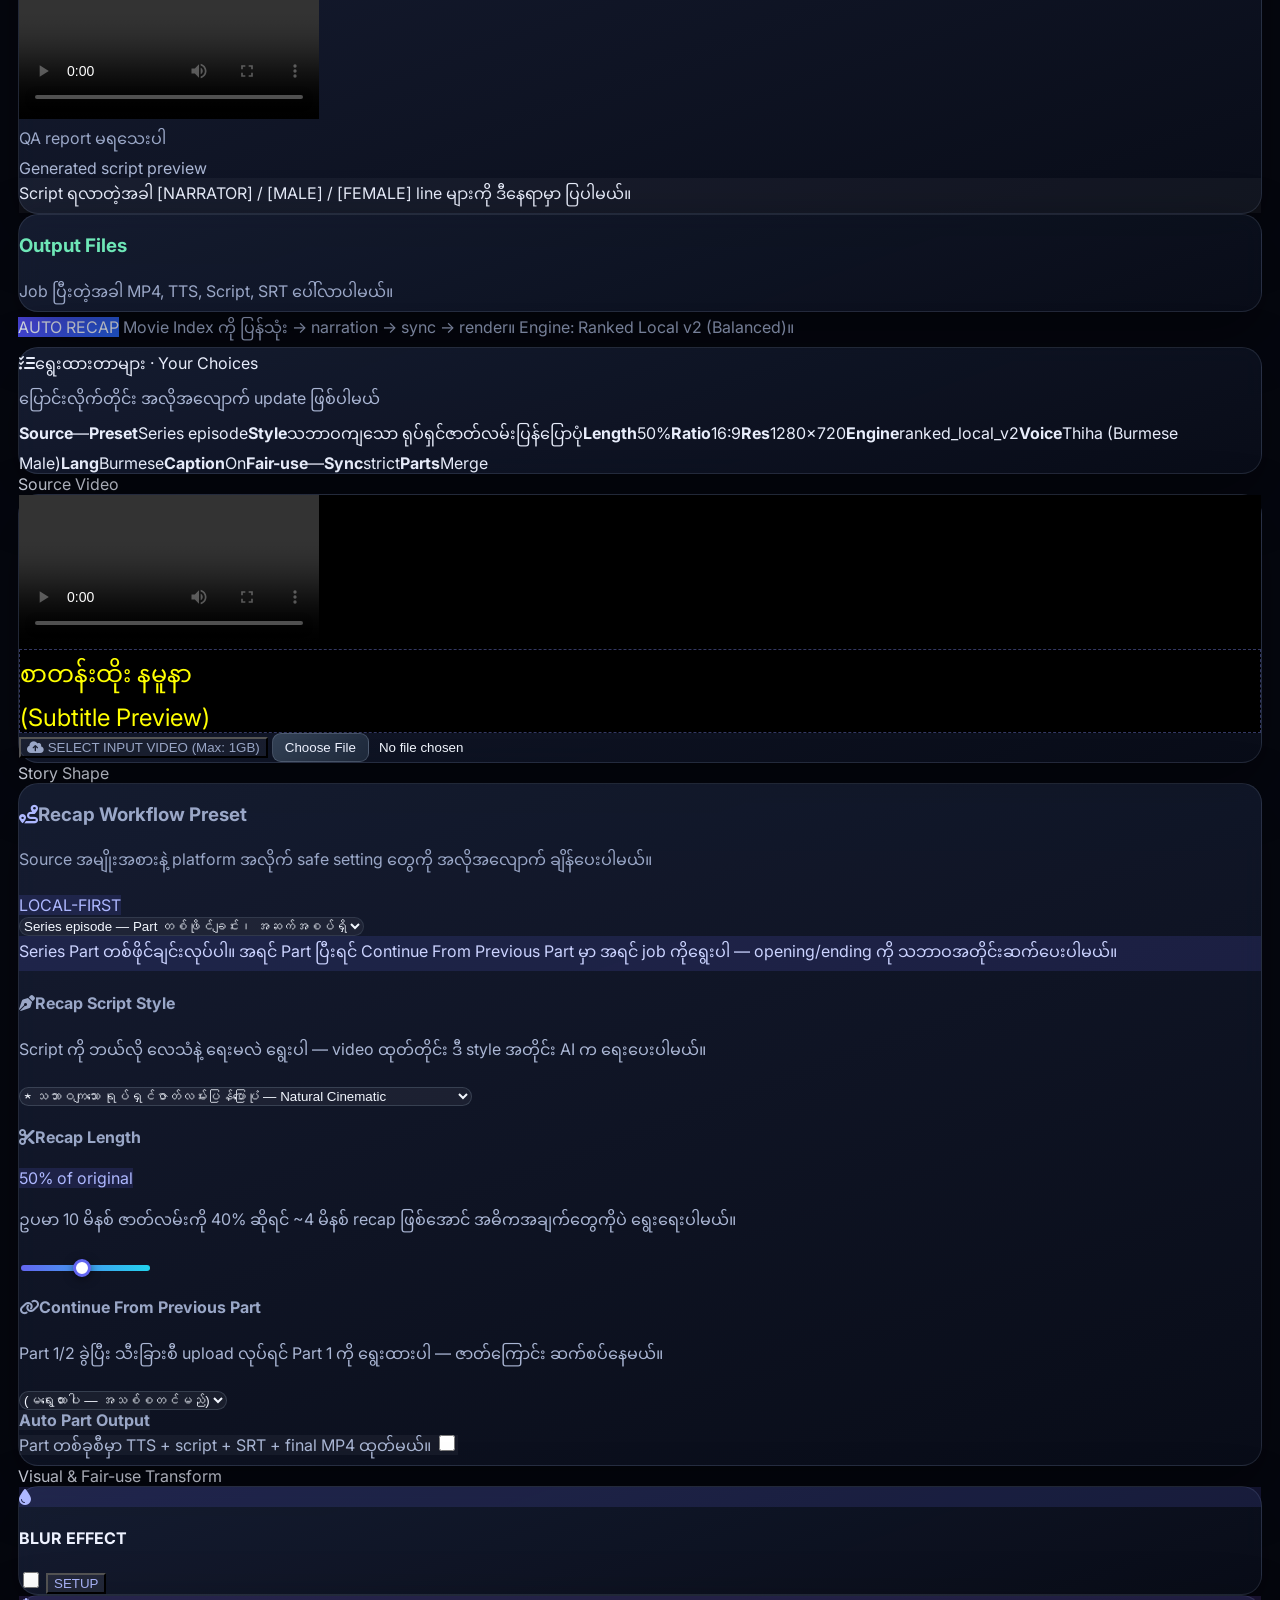
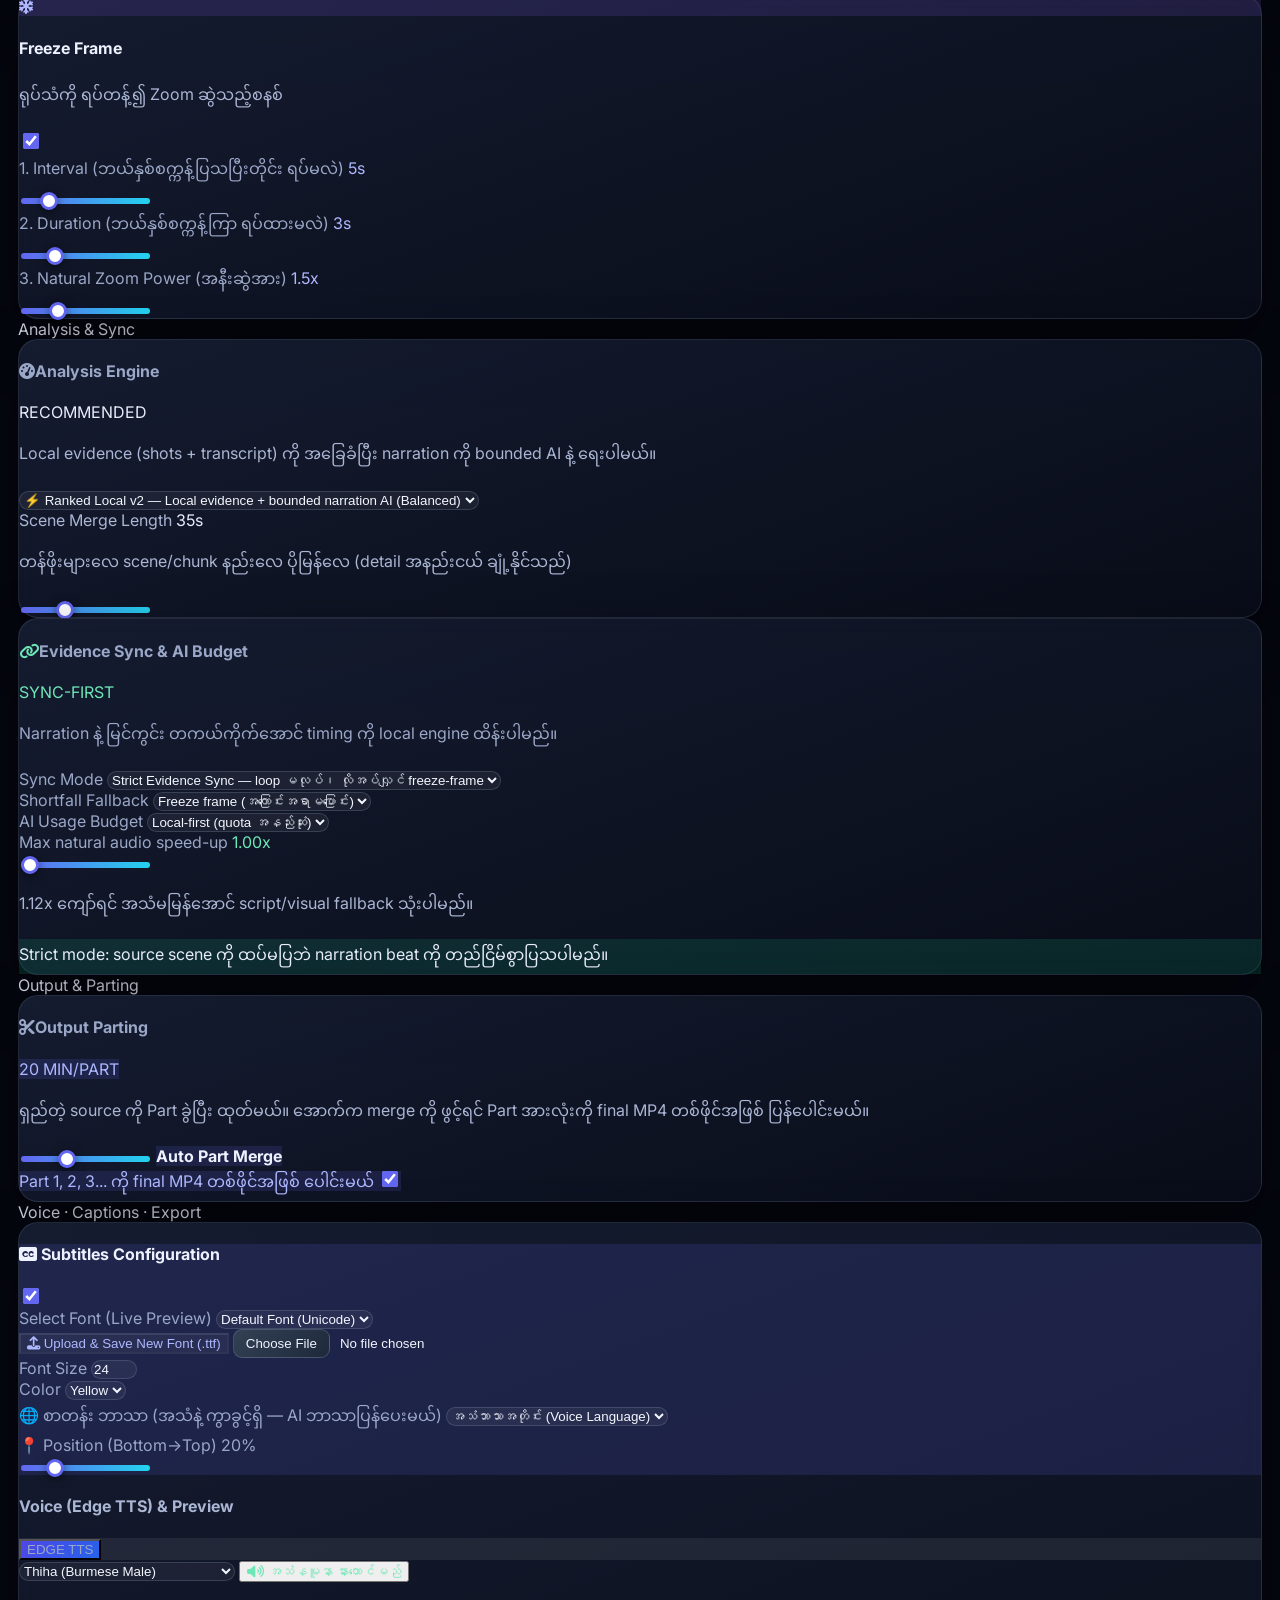
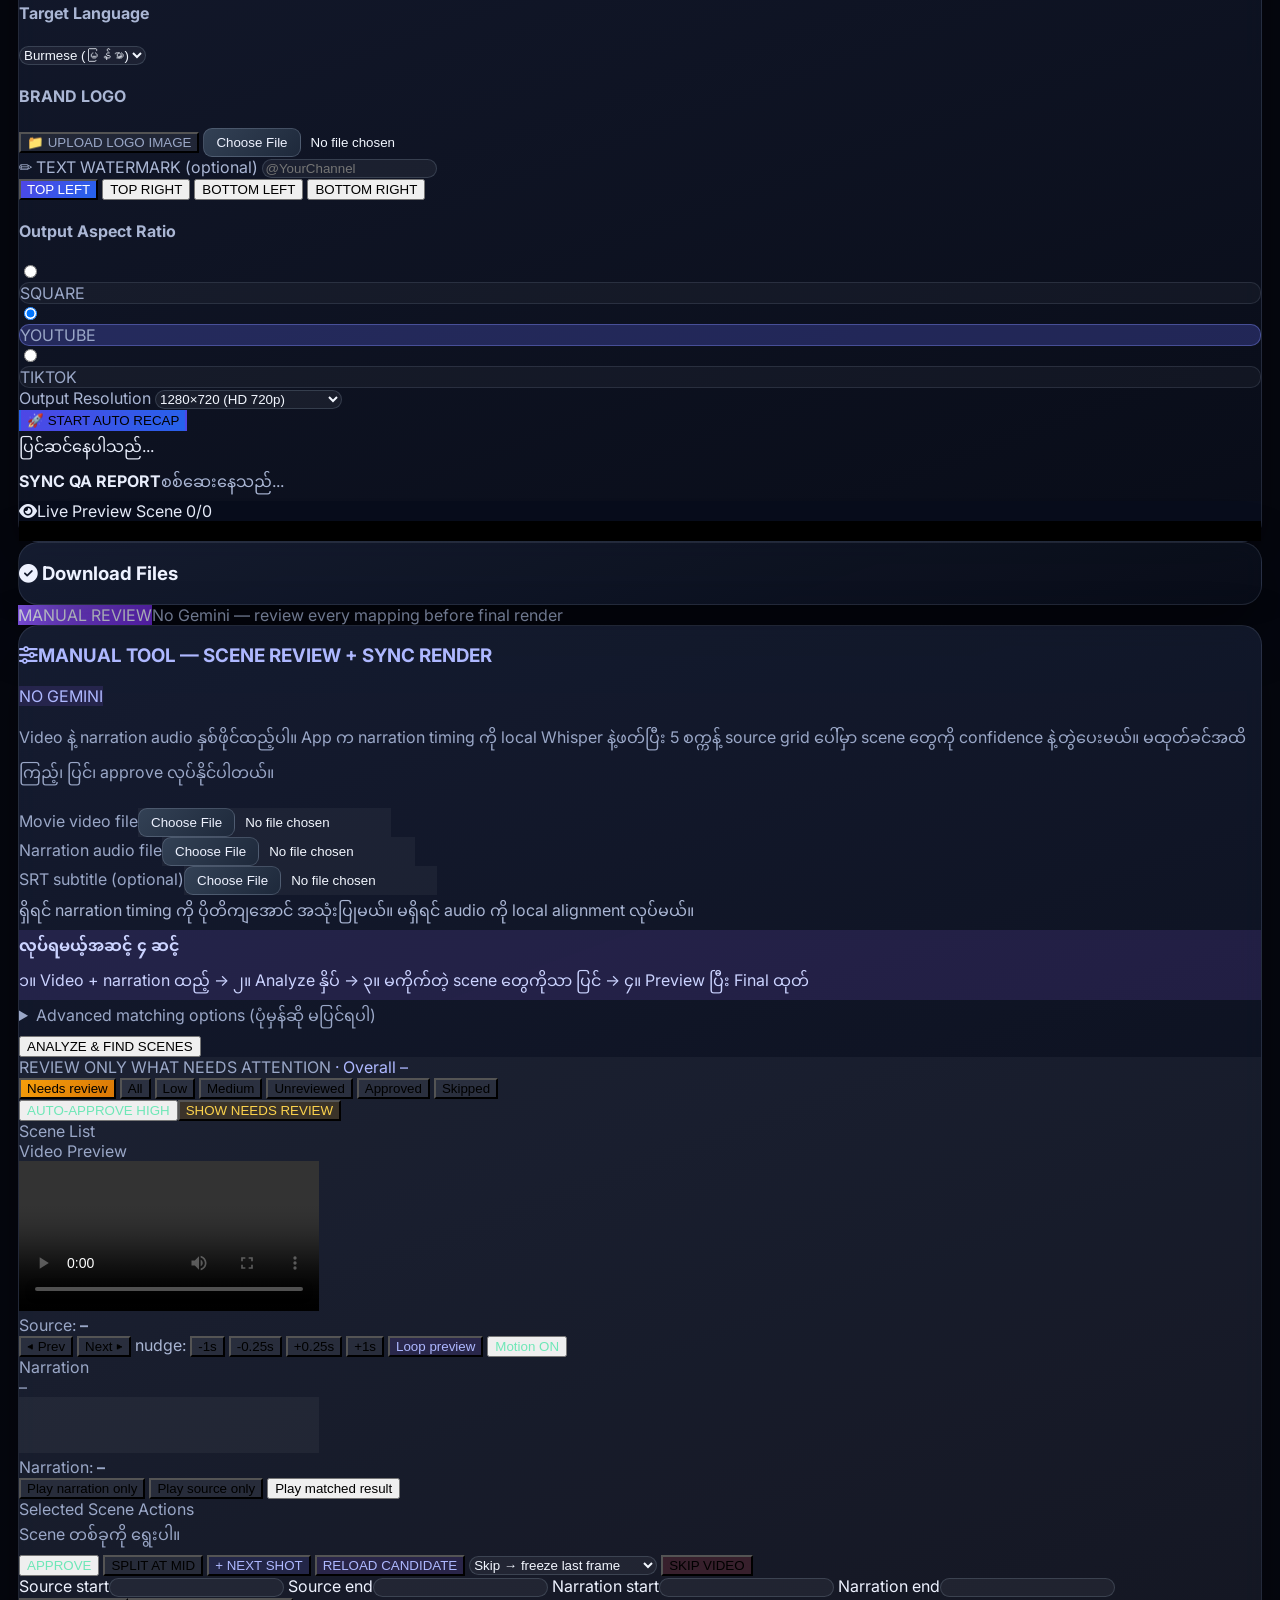
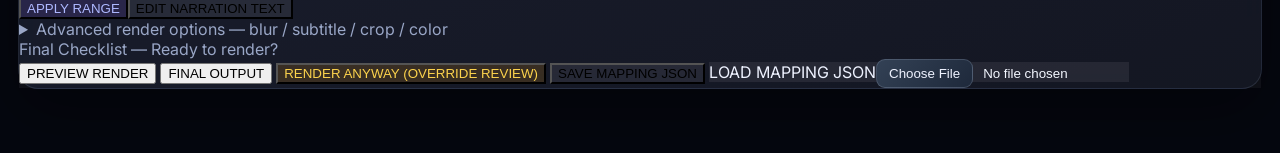
==== commit 6cbc3994: "Unified panel: Subtitle font select in common card (sync Auto savedFonts + Dialogue font)" ====
--- a/index.html
+++ b/index.html
@@ -308,6 +308,7 @@
                         <label class="text-[11px] font-bold text-slate-500">Female character<select id="uFemaleVoice" class="w-full mt-1 border rounded p-2 text-xs" onchange="uPushVoice()"><option value="">—</option></select></label>
                         <label class="text-[11px] font-bold text-slate-500">Narration speed<select id="uSpeed" class="w-full mt-1 border rounded p-2 text-xs" onchange="uPushTone()"><option value="1.2">1.2×</option><option value="1.3" selected>1.3×</option><option value="1.4">1.4×</option><option value="1.5">1.5×</option></select></label>
                         <label class="text-[11px] font-bold text-slate-500">Voice pitch<select id="uPitch" class="w-full mt-1 border rounded p-2 text-xs" onchange="uPushTone()"><option value="-1">-1 · Lower</option><option value="0" selected>0 · Natural</option><option value="1">+1 · Higher</option></select></label>
+                        <label class="text-[11px] font-bold text-slate-500">Subtitle font<select id="uFont" class="w-full mt-1 border rounded p-2 text-xs" onchange="uPushFont()"><option value="">Default Font (Unicode)</option></select></label>
                         <label class="flex items-center justify-between bg-slate-50 border rounded p-2 text-[11px] font-bold mt-4">Subtitles<input type="checkbox" id="uSubs" class="toggle-checkbox" checked onchange="uPush()"></label>
                         <label class="text-[11px] font-bold text-slate-500">Sub size<input type="number" id="uSubSize" value="24" min="10" max="80" class="w-full mt-1 border rounded p-2 text-xs" onchange="uPush()"></label>
                         <label class="text-[11px] font-bold text-slate-500">Sub color<select id="uSubColor" class="w-full mt-1 border rounded p-2 text-xs" onchange="uPush()"><option>Yellow</option><option>White</option><option>Green</option><option>Cyan</option></select></label>
@@ -3158,7 +3159,25 @@
             try { updateOutputResolutionForRatio(); } catch (e) {}
             try { updateSubPreview(); } catch (e) {}
             uPushTone();
+            uPushFont();
             try { mrsUpdateChoices(); } catch (e) {}
+        }
+        function uPushFont() {
+            const v = document.getElementById('uFont')?.value;
+            if (v === undefined) return;
+            uSetSafe('savedFonts', v);
+            uSetSafe('dialogueFont', v);
+            try { updateSubPreview(); } catch (e) {}
+        }
+        async function uLoadFonts() {
+            try {
+                const data = await (await fetch('/api/fonts')).json();
+                const sel = document.getElementById('uFont'); if (!sel) return;
+                const prev = sel.value;
+                sel.innerHTML = '<option value="">Default Font (Unicode)</option>' + (data.fonts || []).map(f => `<option value="${esc(f)}">${esc(f)}</option>`).join('');
+                if (sel.querySelector('option[value="' + prev + '"]')) sel.value = prev;
+                uPushFont();
+            } catch (e) {}
         }
         function uPushTone() {
             const sp = document.getElementById('uSpeed')?.value || '1.3';
@@ -3237,6 +3256,7 @@
                 }
             } catch (e) {}
             uLoadVoices();
+            uLoadFonts();
             mrsLoadIndexList();
         }
 
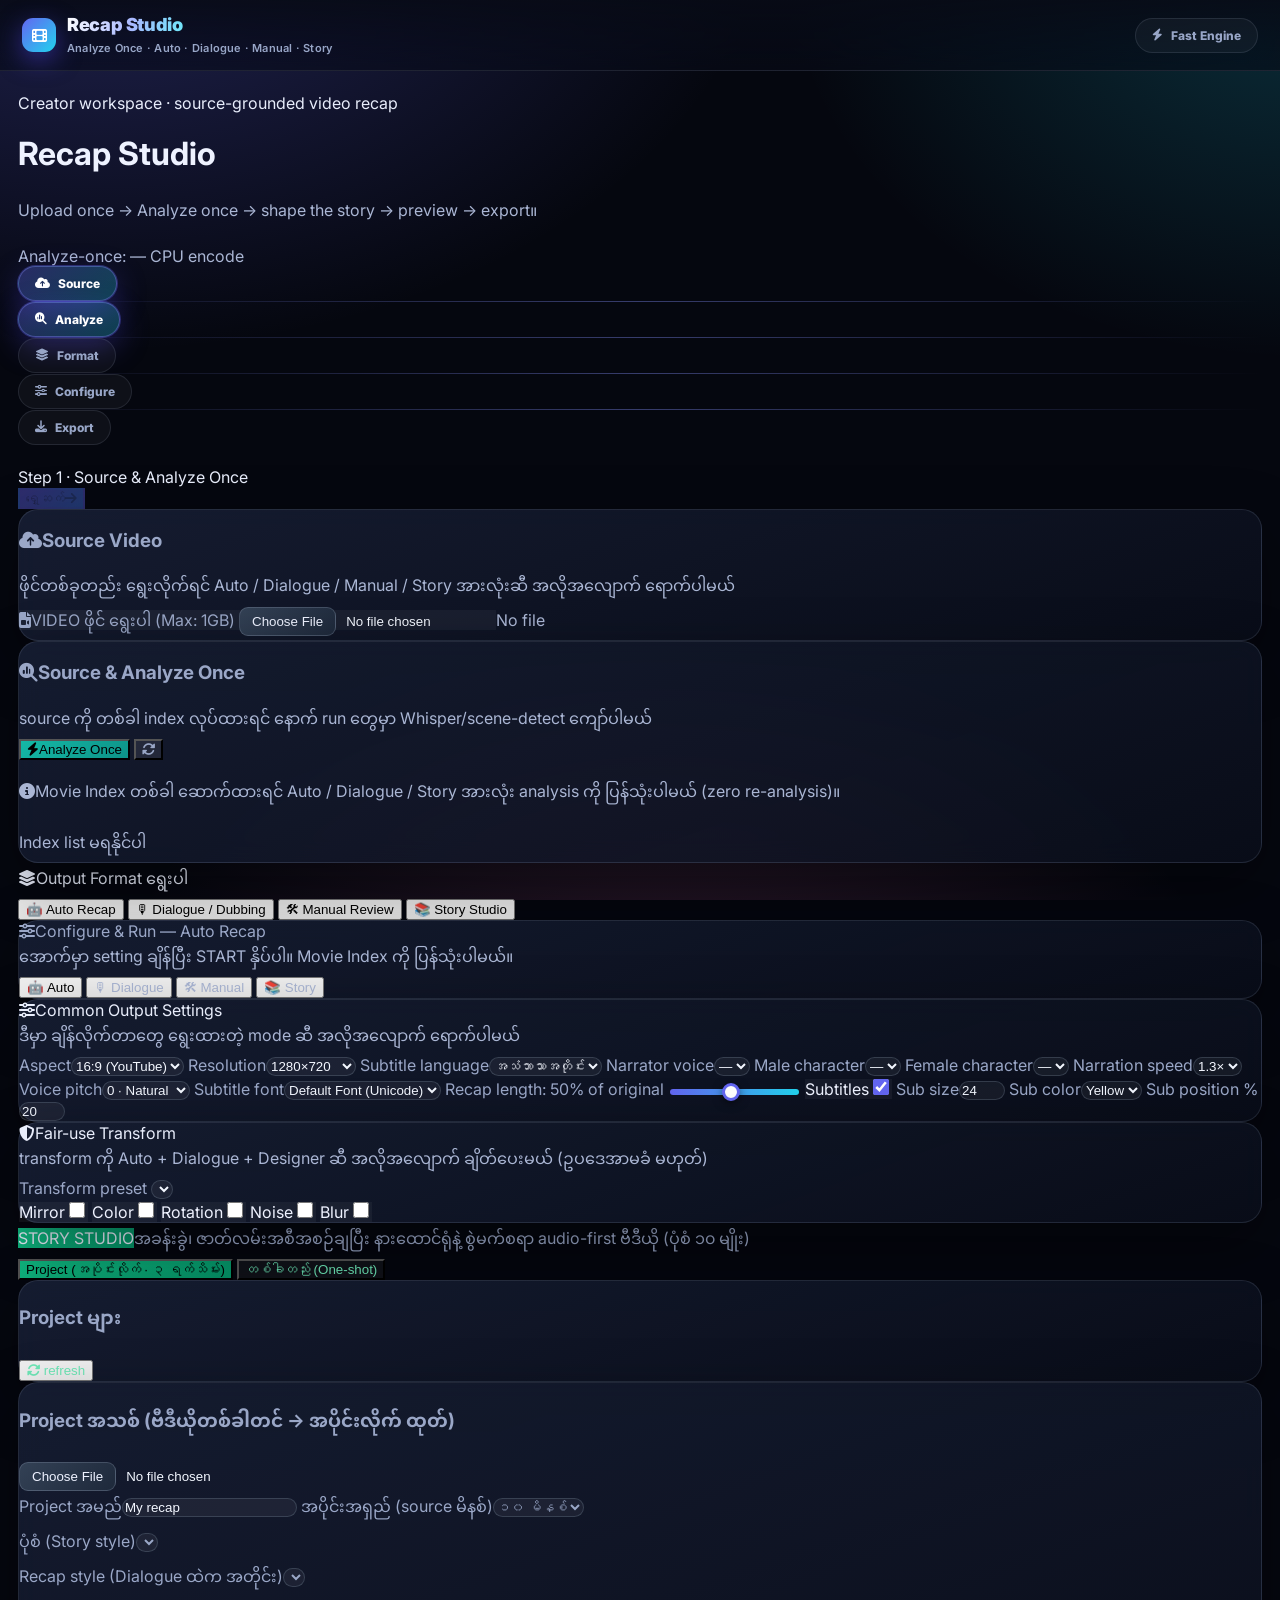
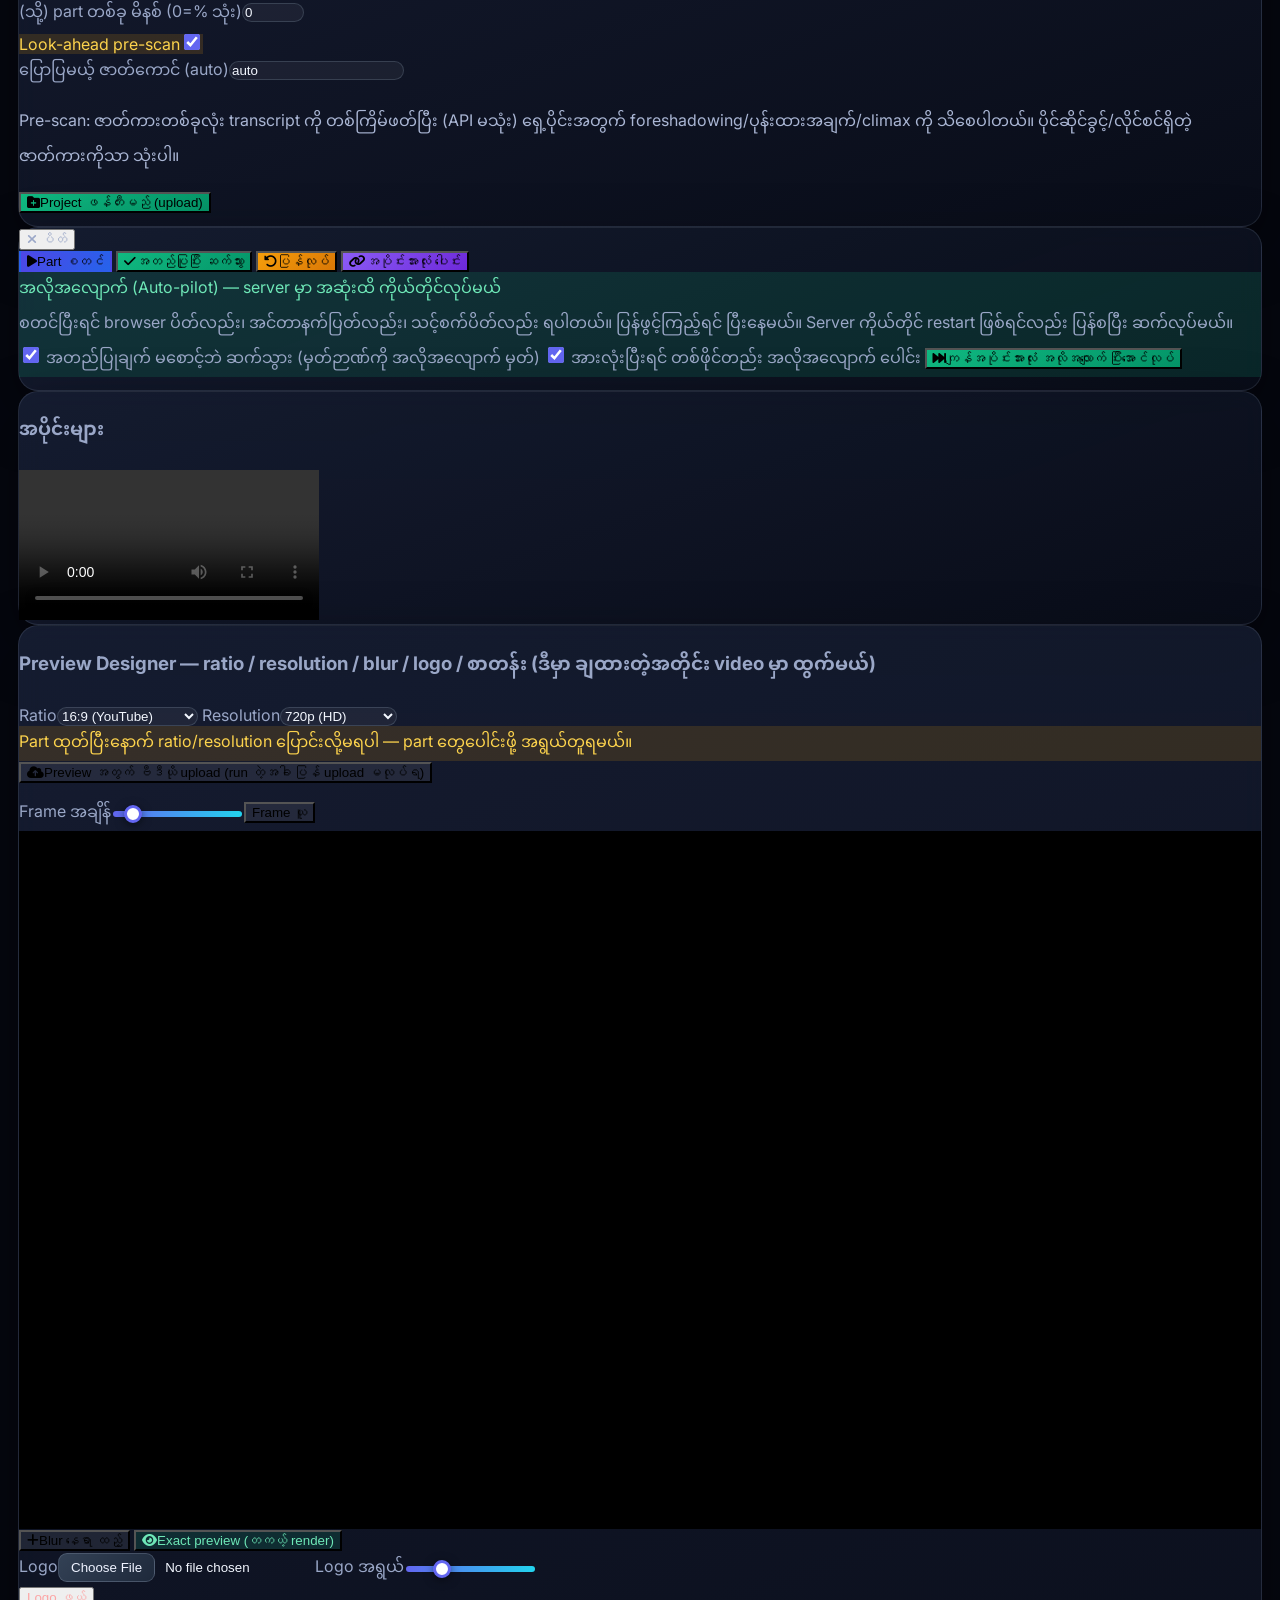
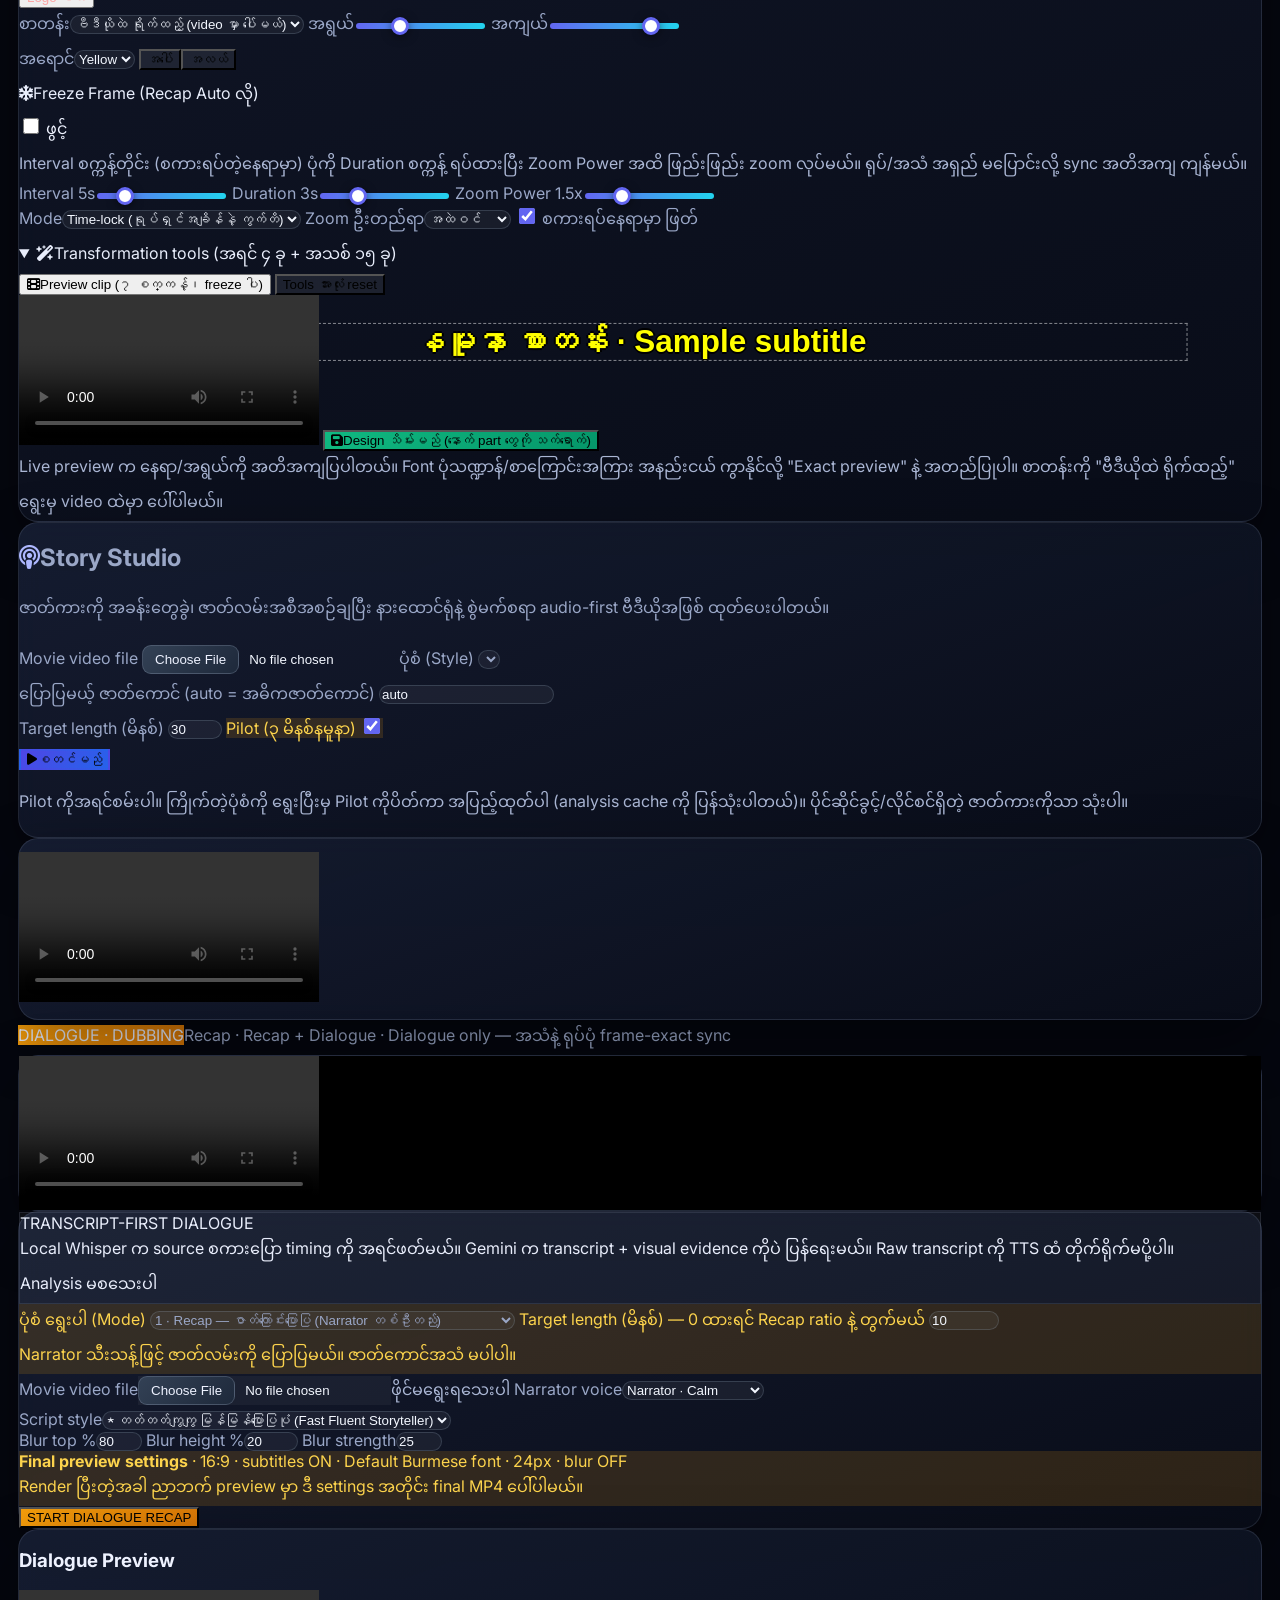
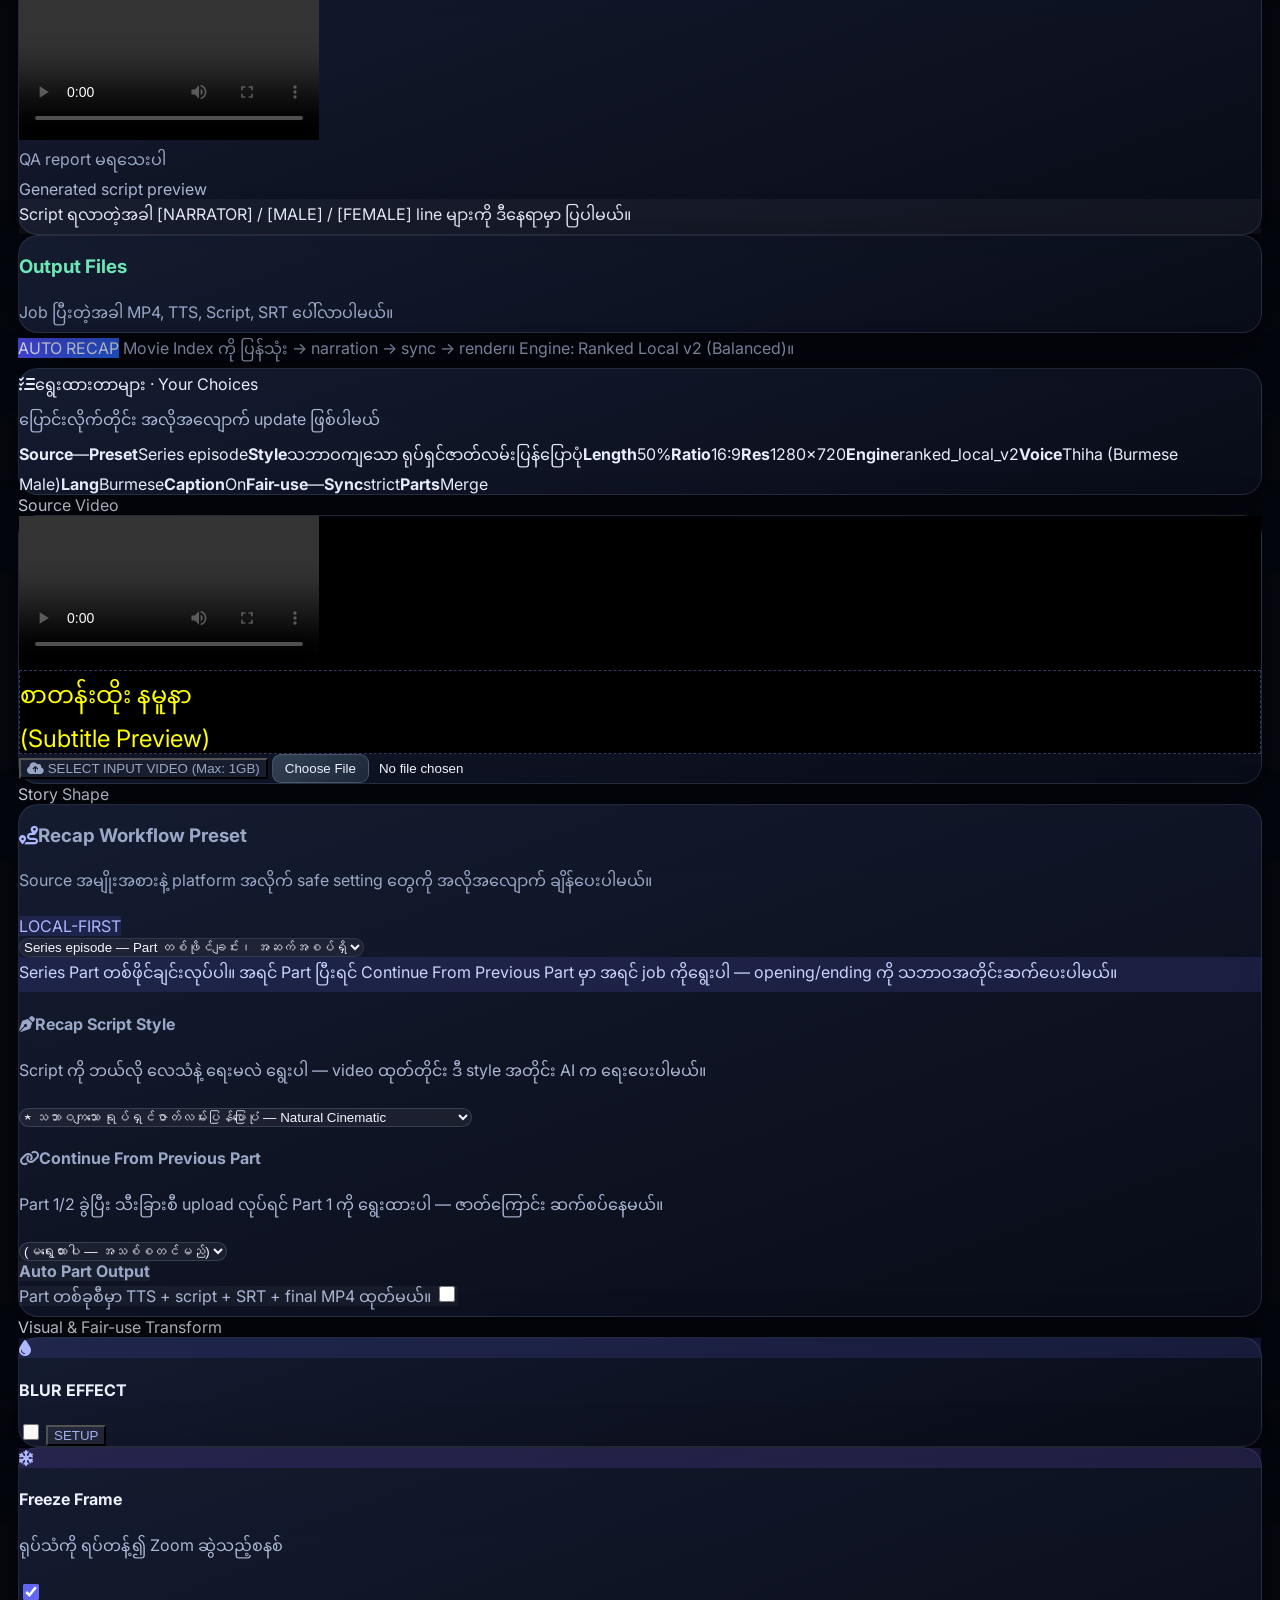
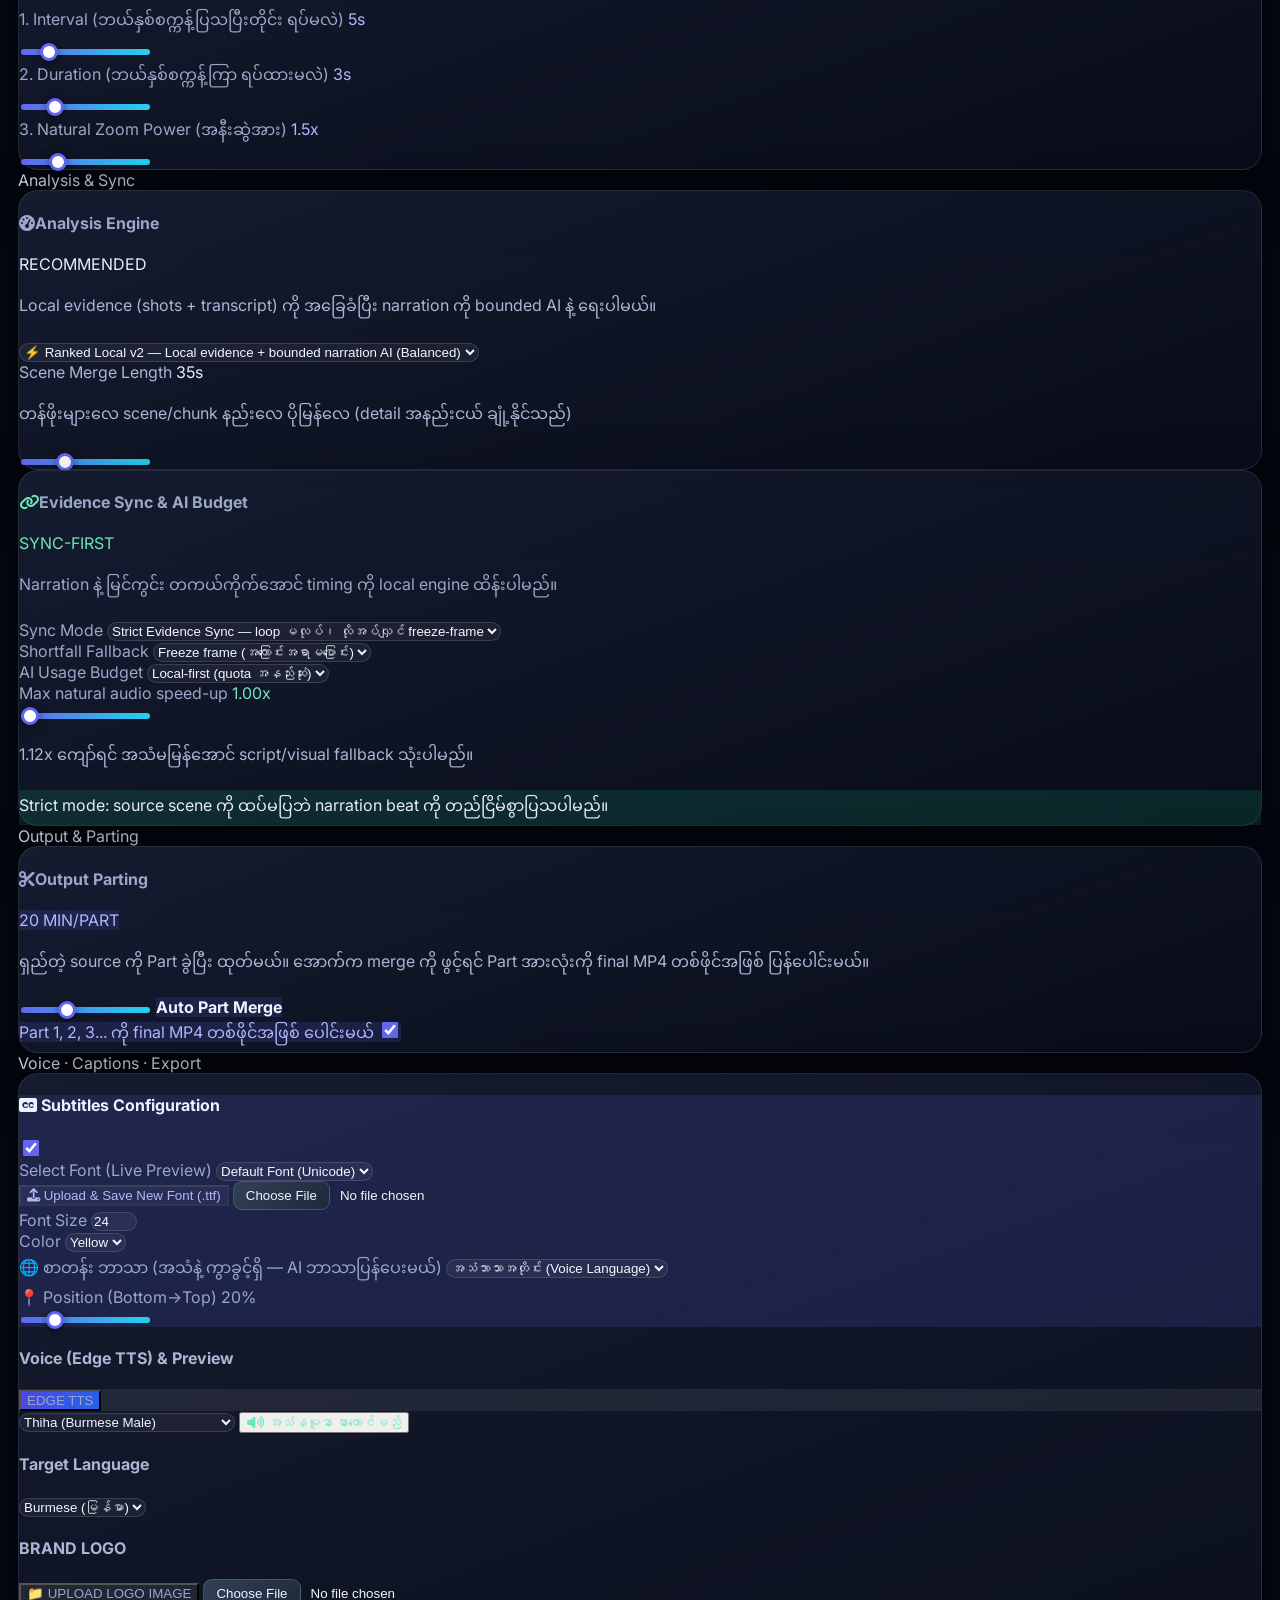
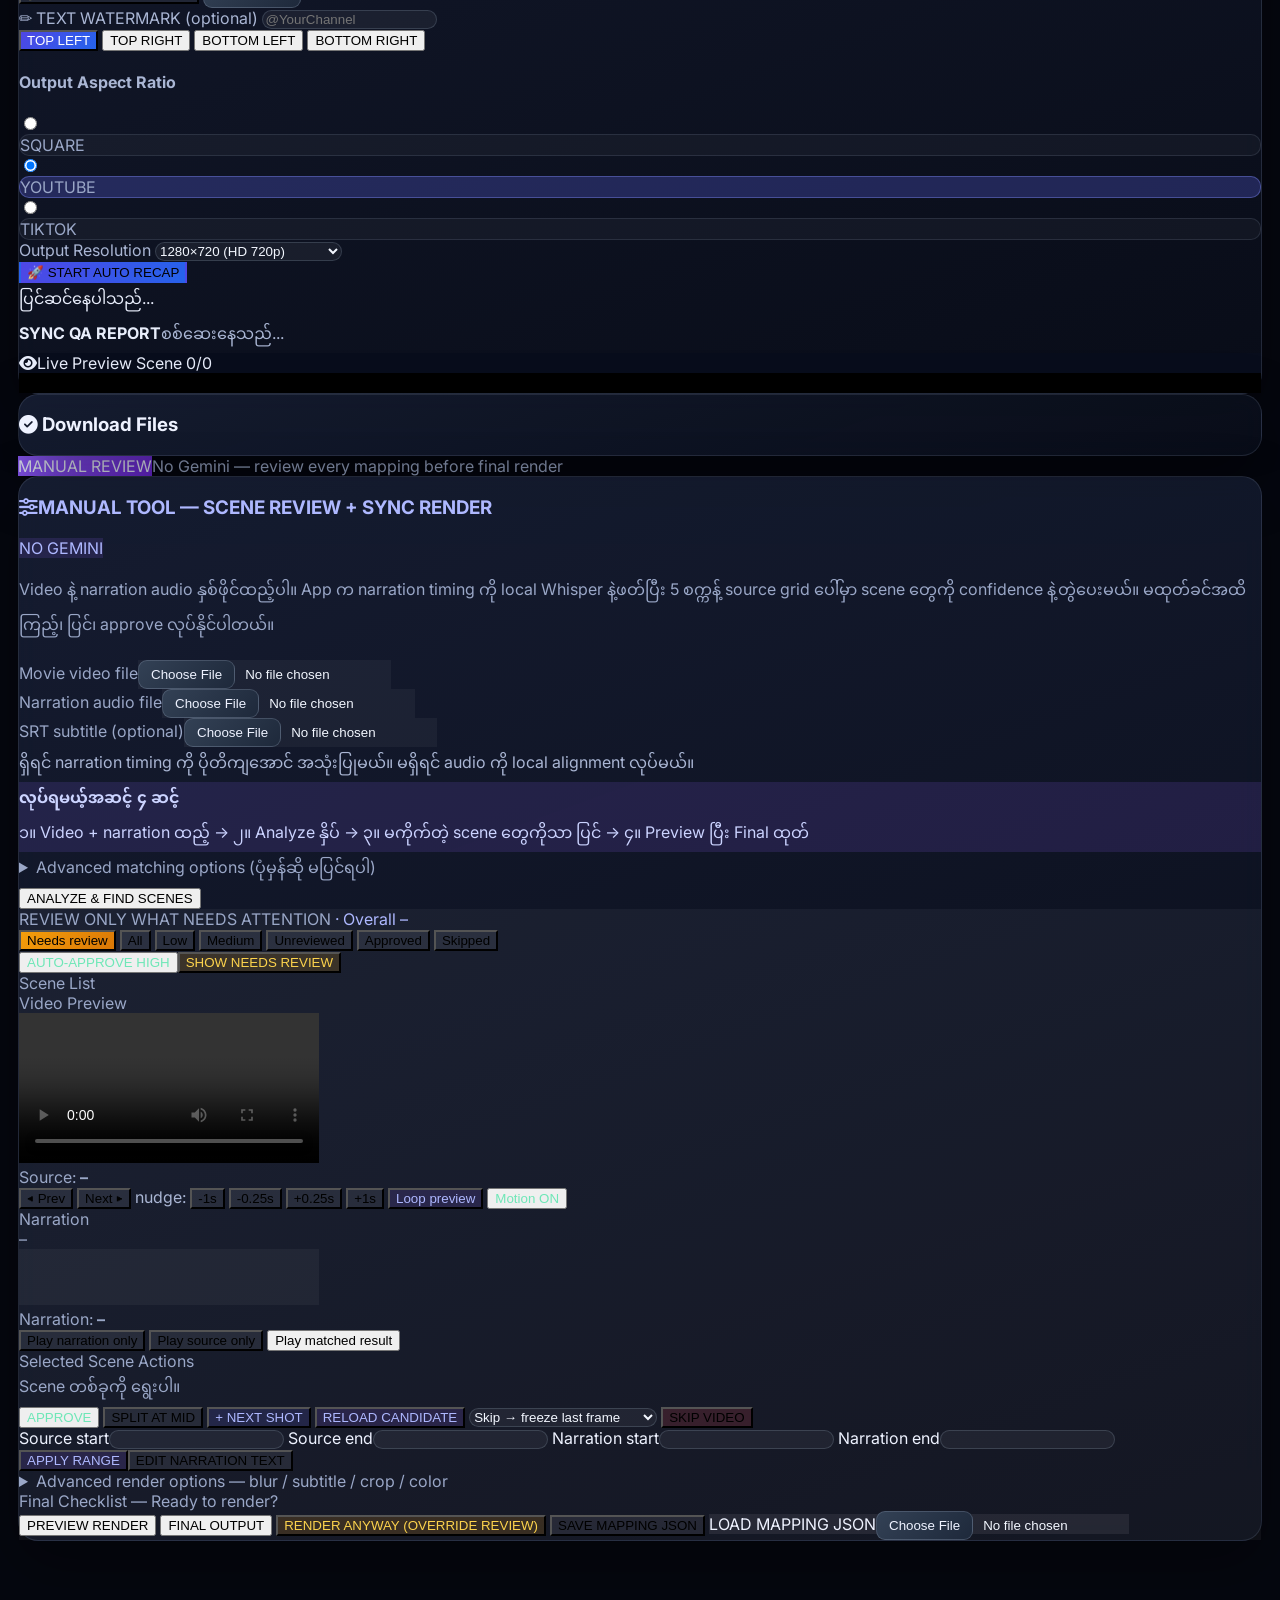
==== commit 101ff598: "Unified panel: Recap length % slider (sync Auto recapRatio + Dialogue + Manual pjRatio)" ====
--- a/index.html
+++ b/index.html
@@ -309,6 +309,9 @@
                         <label class="text-[11px] font-bold text-slate-500">Narration speed<select id="uSpeed" class="w-full mt-1 border rounded p-2 text-xs" onchange="uPushTone()"><option value="1.2">1.2×</option><option value="1.3" selected>1.3×</option><option value="1.4">1.4×</option><option value="1.5">1.5×</option></select></label>
                         <label class="text-[11px] font-bold text-slate-500">Voice pitch<select id="uPitch" class="w-full mt-1 border rounded p-2 text-xs" onchange="uPushTone()"><option value="-1">-1 · Lower</option><option value="0" selected>0 · Natural</option><option value="1">+1 · Higher</option></select></label>
                         <label class="text-[11px] font-bold text-slate-500">Subtitle font<select id="uFont" class="w-full mt-1 border rounded p-2 text-xs" onchange="uPushFont()"><option value="">Default Font (Unicode)</option></select></label>
+                        <label class="text-[11px] font-bold text-slate-500 md:col-span-2">Recap length: <span id="uLengthVal">50</span>% of original
+                            <input type="range" id="uLength" min="15" max="90" value="50" class="slider mt-1" oninput="document.getElementById('uLengthVal').innerText=this.value; uPushLength()">
+                        </label>
                         <label class="flex items-center justify-between bg-slate-50 border rounded p-2 text-[11px] font-bold mt-4">Subtitles<input type="checkbox" id="uSubs" class="toggle-checkbox" checked onchange="uPush()"></label>
                         <label class="text-[11px] font-bold text-slate-500">Sub size<input type="number" id="uSubSize" value="24" min="10" max="80" class="w-full mt-1 border rounded p-2 text-xs" onchange="uPush()"></label>
                         <label class="text-[11px] font-bold text-slate-500">Sub color<select id="uSubColor" class="w-full mt-1 border rounded p-2 text-xs" onchange="uPush()"><option>Yellow</option><option>White</option><option>Green</option><option>Cyan</option></select></label>
@@ -662,7 +665,7 @@
                         </select>
                     </div>
 
-                    <div>
+                    <div id="autoLengthBlock">
                         <div class="flex justify-between items-center">
                             <h4 class="text-sm font-bold text-slate-700 uppercase"><i class="fa-solid fa-scissors text-blue-500 mr-2"></i>Recap Length</h4>
                             <span class="bg-blue-100 text-blue-700 px-3 py-1 rounded text-xs font-bold"><span id="recapRatioVal">50</span>% of original</span>
@@ -3160,6 +3163,7 @@
             try { updateSubPreview(); } catch (e) {}
             uPushTone();
             uPushFont();
+            uPushLength();
             try { mrsUpdateChoices(); } catch (e) {}
         }
         function uPushFont() {
@@ -3178,6 +3182,13 @@
                 if (sel.querySelector('option[value="' + prev + '"]')) sel.value = prev;
                 uPushFont();
             } catch (e) {}
+        }
+        function uPushLength() {
+            const L = parseInt(document.getElementById('uLength')?.value || '50', 10) || 50;
+            const rr = document.getElementById('recapRatio'); if (rr) { rr.value = L; const rv = document.getElementById('recapRatioVal'); if (rv) rv.innerText = L; }
+            uSetSafe('dialogueRatio', L <= 45 ? '40' : (L <= 55 ? '50' : '60'));
+            uSetSafe('pjRatio', String(L));
+            try { mrsUpdateChoices(); } catch (e) {}
         }
         function uPushTone() {
             const sp = document.getElementById('uSpeed')?.value || '1.3';
@@ -3219,7 +3230,7 @@
         }
 
         function uHideDuplicates() {
-            ['dialogueAspectRatio', 'dialogueResolution', 'dialogueSubs', 'dialogueSubColor', 'dialogueFont', 'dialogueSubSize', 'dialogueSubPosition', 'ssAspect', 'ssRes', 'ssSubMode', 'ssSubSize', 'ssSubColor', 'pjAspect', 'pjRes', 'autoFairUseBlock', 'dialogueMirror', 'dialogueColor', 'dialogueNoise', 'dialogueRotation', 'dialogueBlur', 'dialogueMaleVoice', 'dialogueFemaleVoice', 'ssMale', 'ssFemale', 'pjMale', 'pjFemale', 'ssVoiceRow', 'pjVoiceRow', 'dialogueRate', 'dialoguePitch', 'autoToneBlock'].forEach(function (id) {
+            ['dialogueAspectRatio', 'dialogueResolution', 'dialogueSubs', 'dialogueSubColor', 'dialogueFont', 'dialogueSubSize', 'dialogueSubPosition', 'ssAspect', 'ssRes', 'ssSubMode', 'ssSubSize', 'ssSubColor', 'pjAspect', 'pjRes', 'autoFairUseBlock', 'dialogueMirror', 'dialogueColor', 'dialogueNoise', 'dialogueRotation', 'dialogueBlur', 'dialogueMaleVoice', 'dialogueFemaleVoice', 'ssMale', 'ssFemale', 'pjMale', 'pjFemale', 'ssVoiceRow', 'pjVoiceRow', 'dialogueRate', 'dialoguePitch', 'autoToneBlock', 'autoLengthBlock', 'dialogueRatio', 'pjRatio'].forEach(function (id) {
                 const el = document.getElementById(id);
                 if (!el) return;
                 const lbl = el.closest('label');
